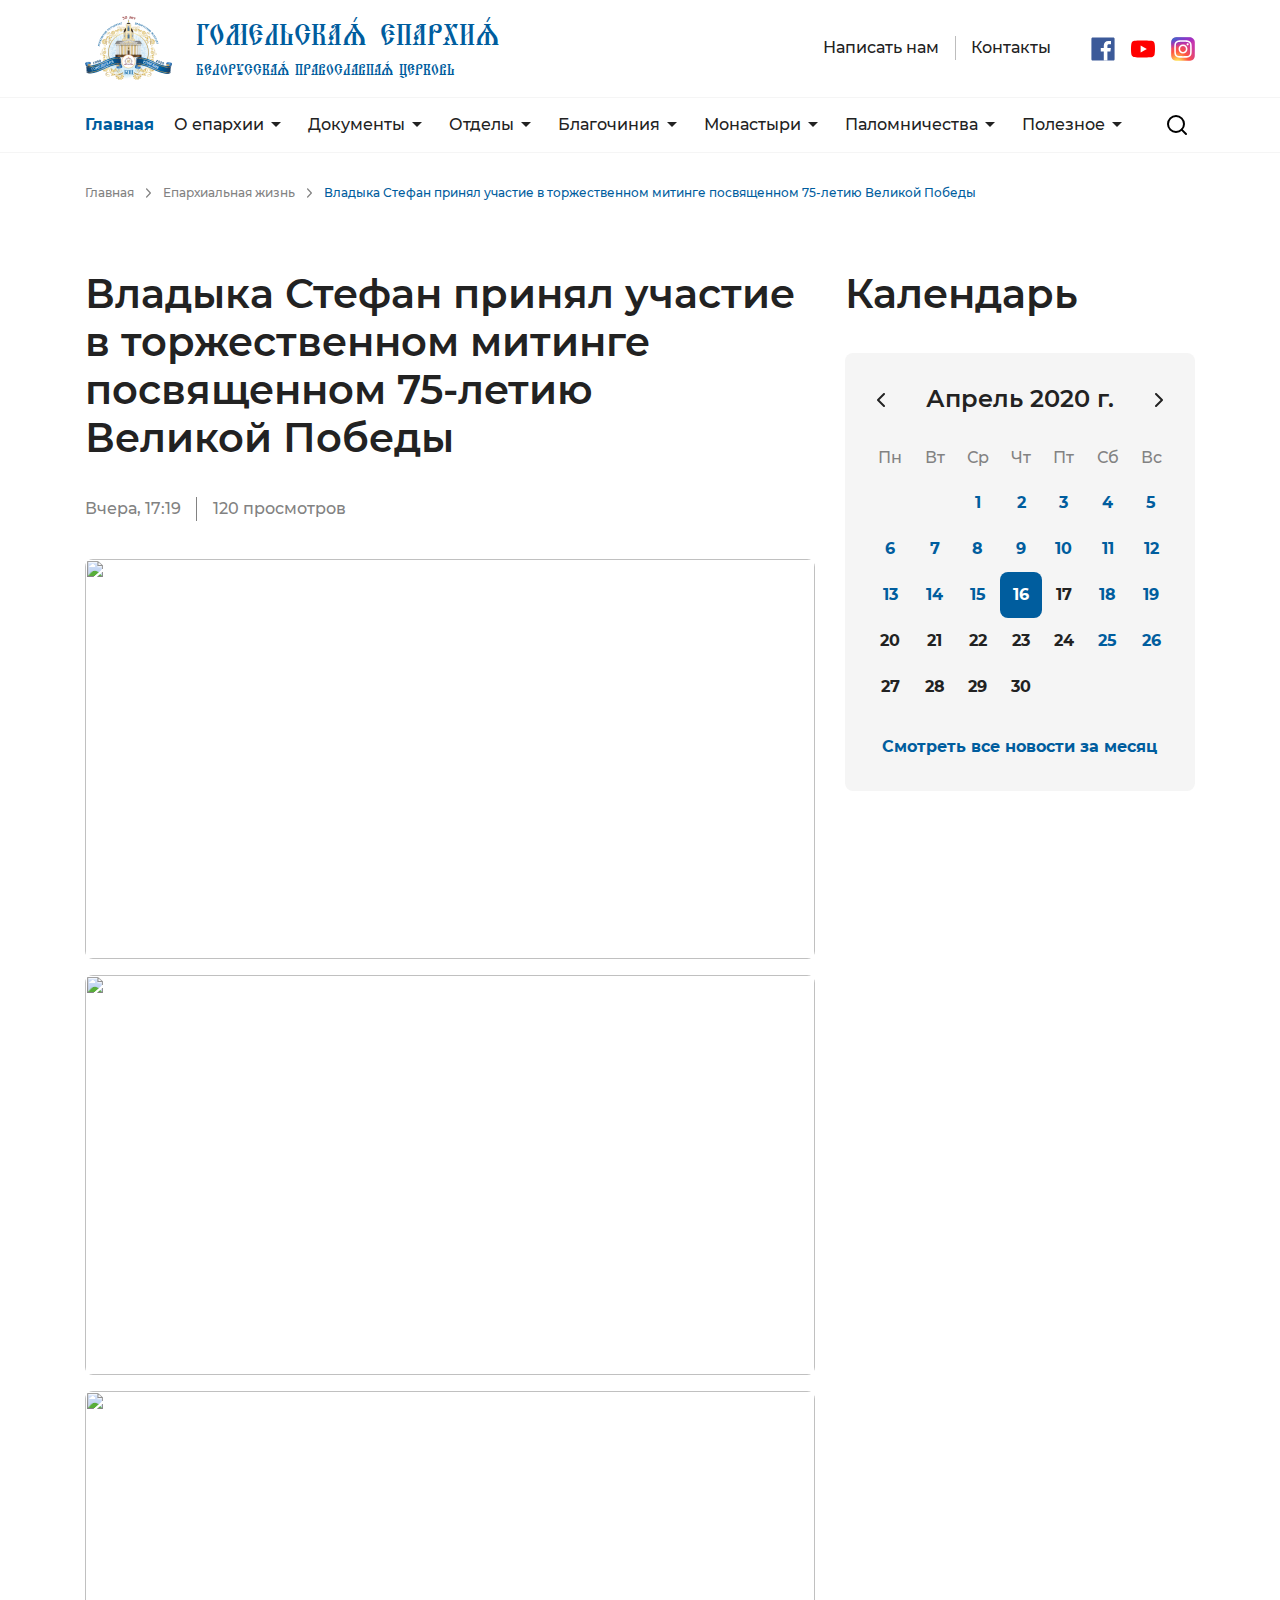
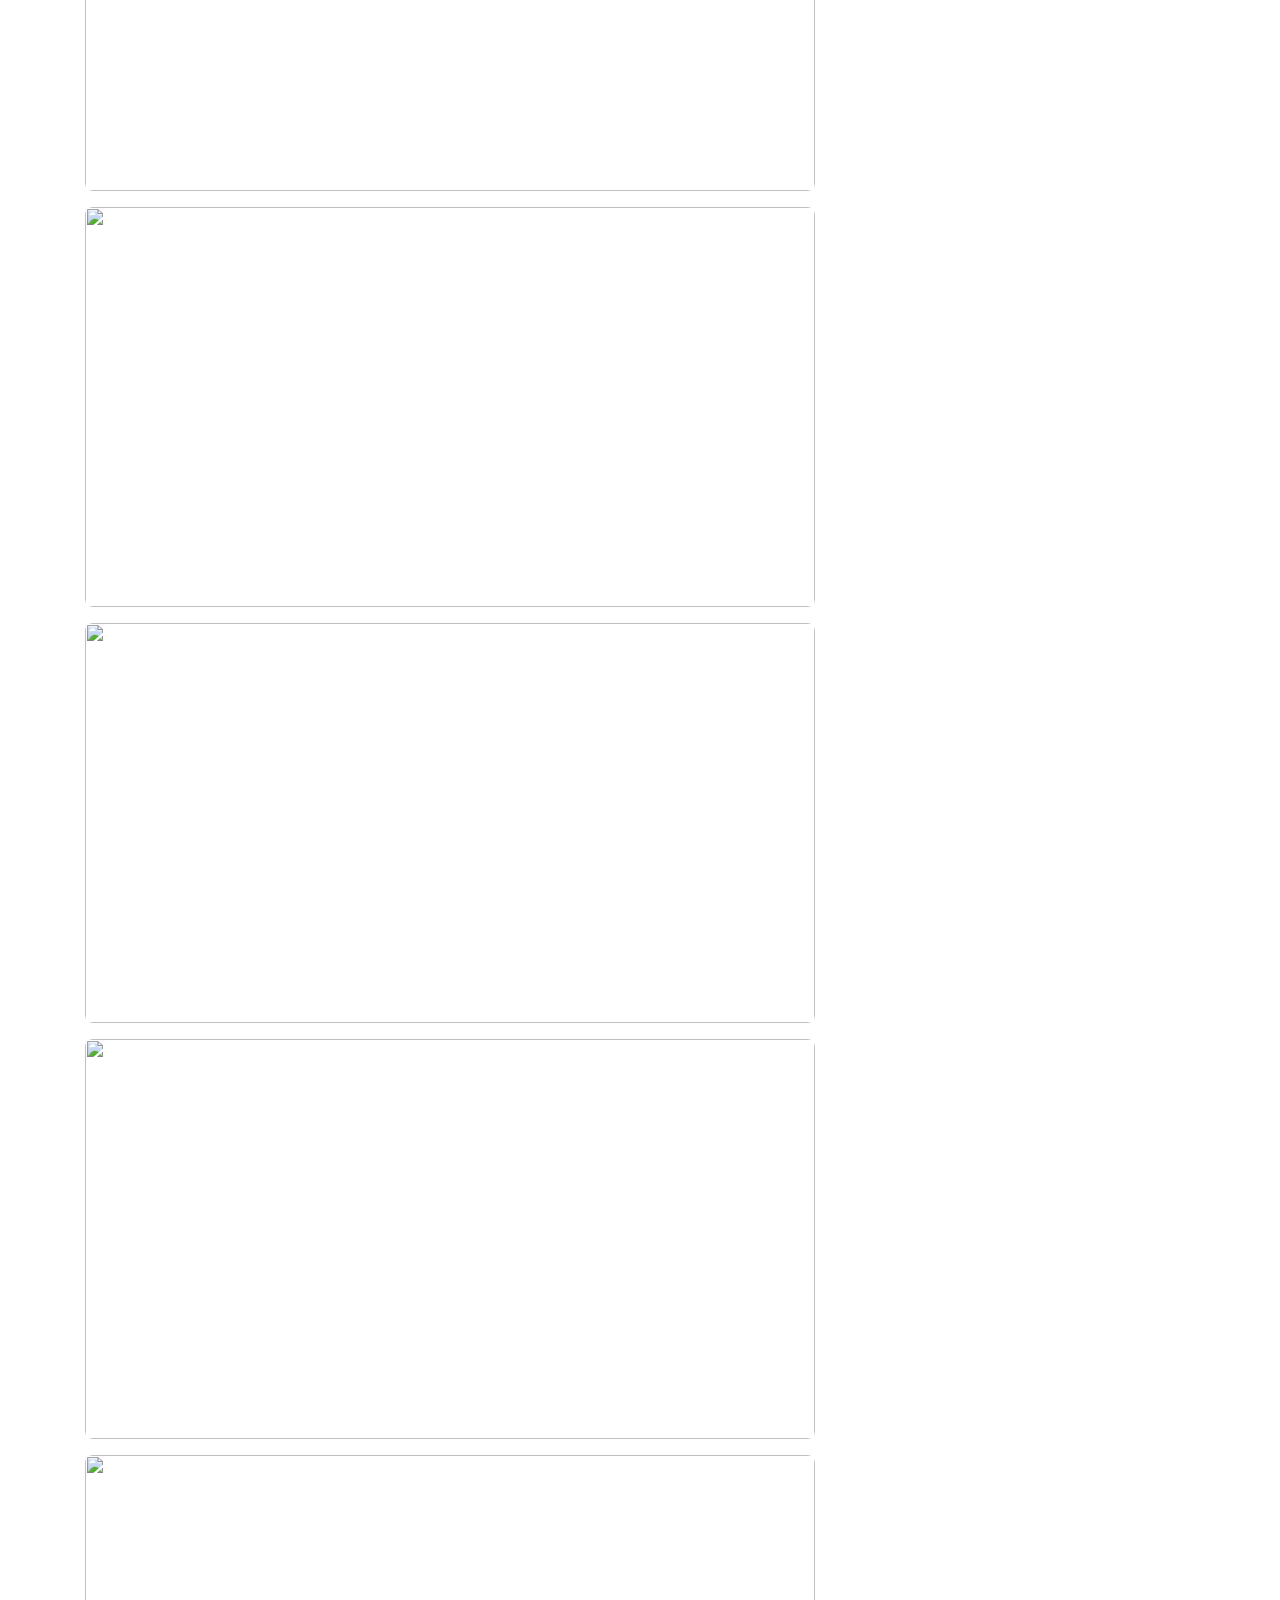
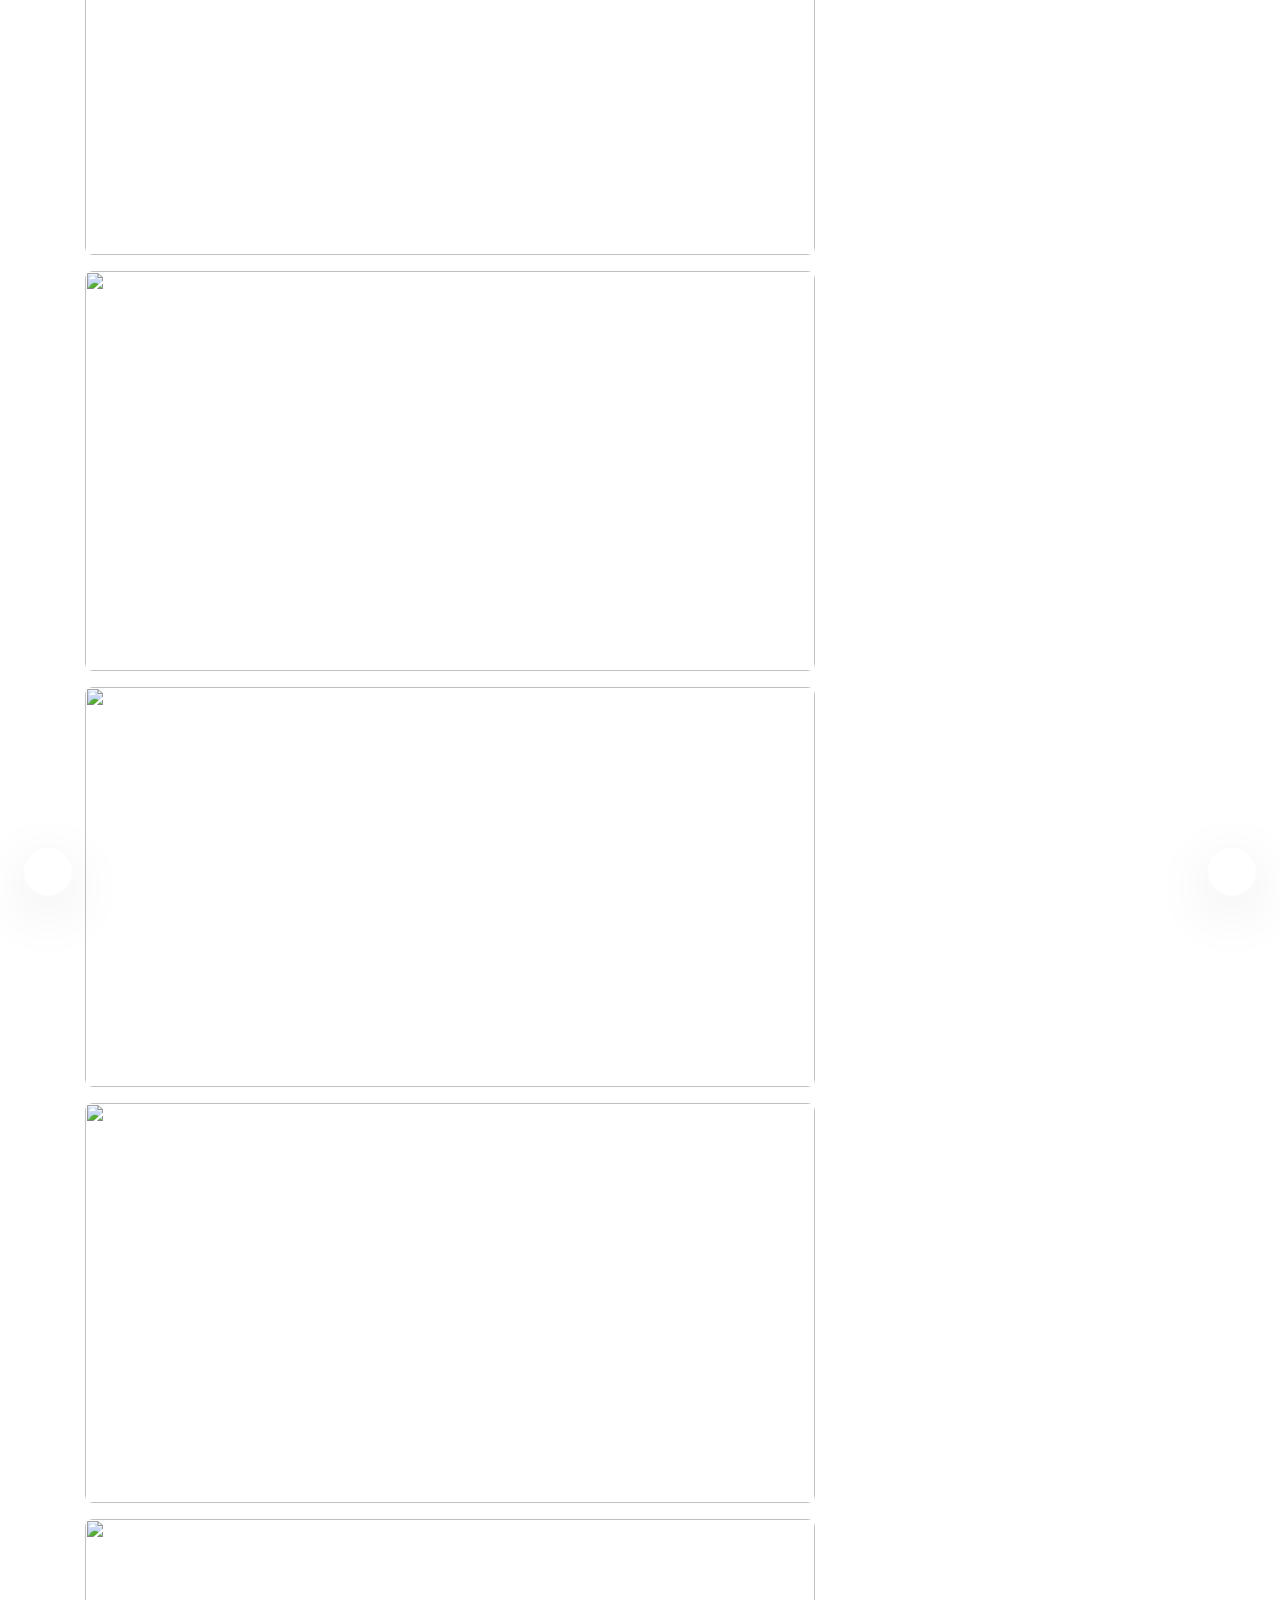
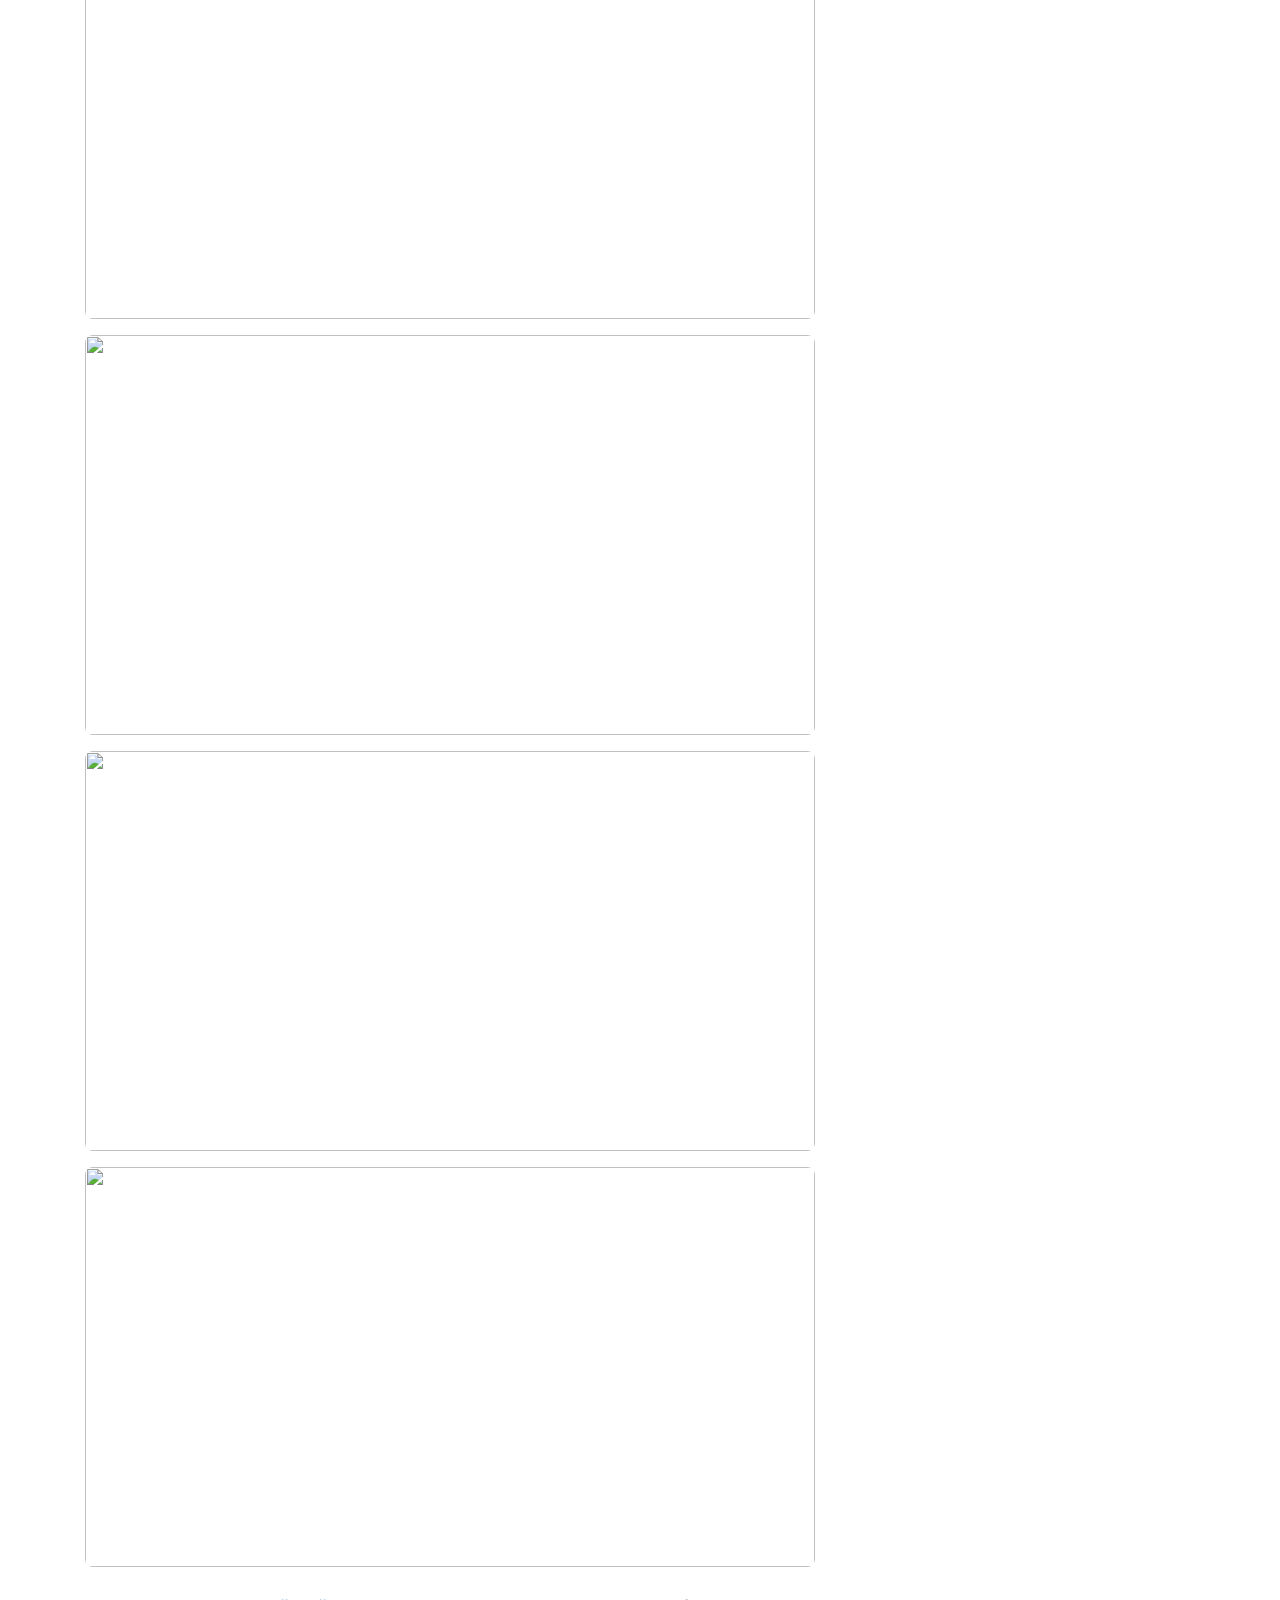
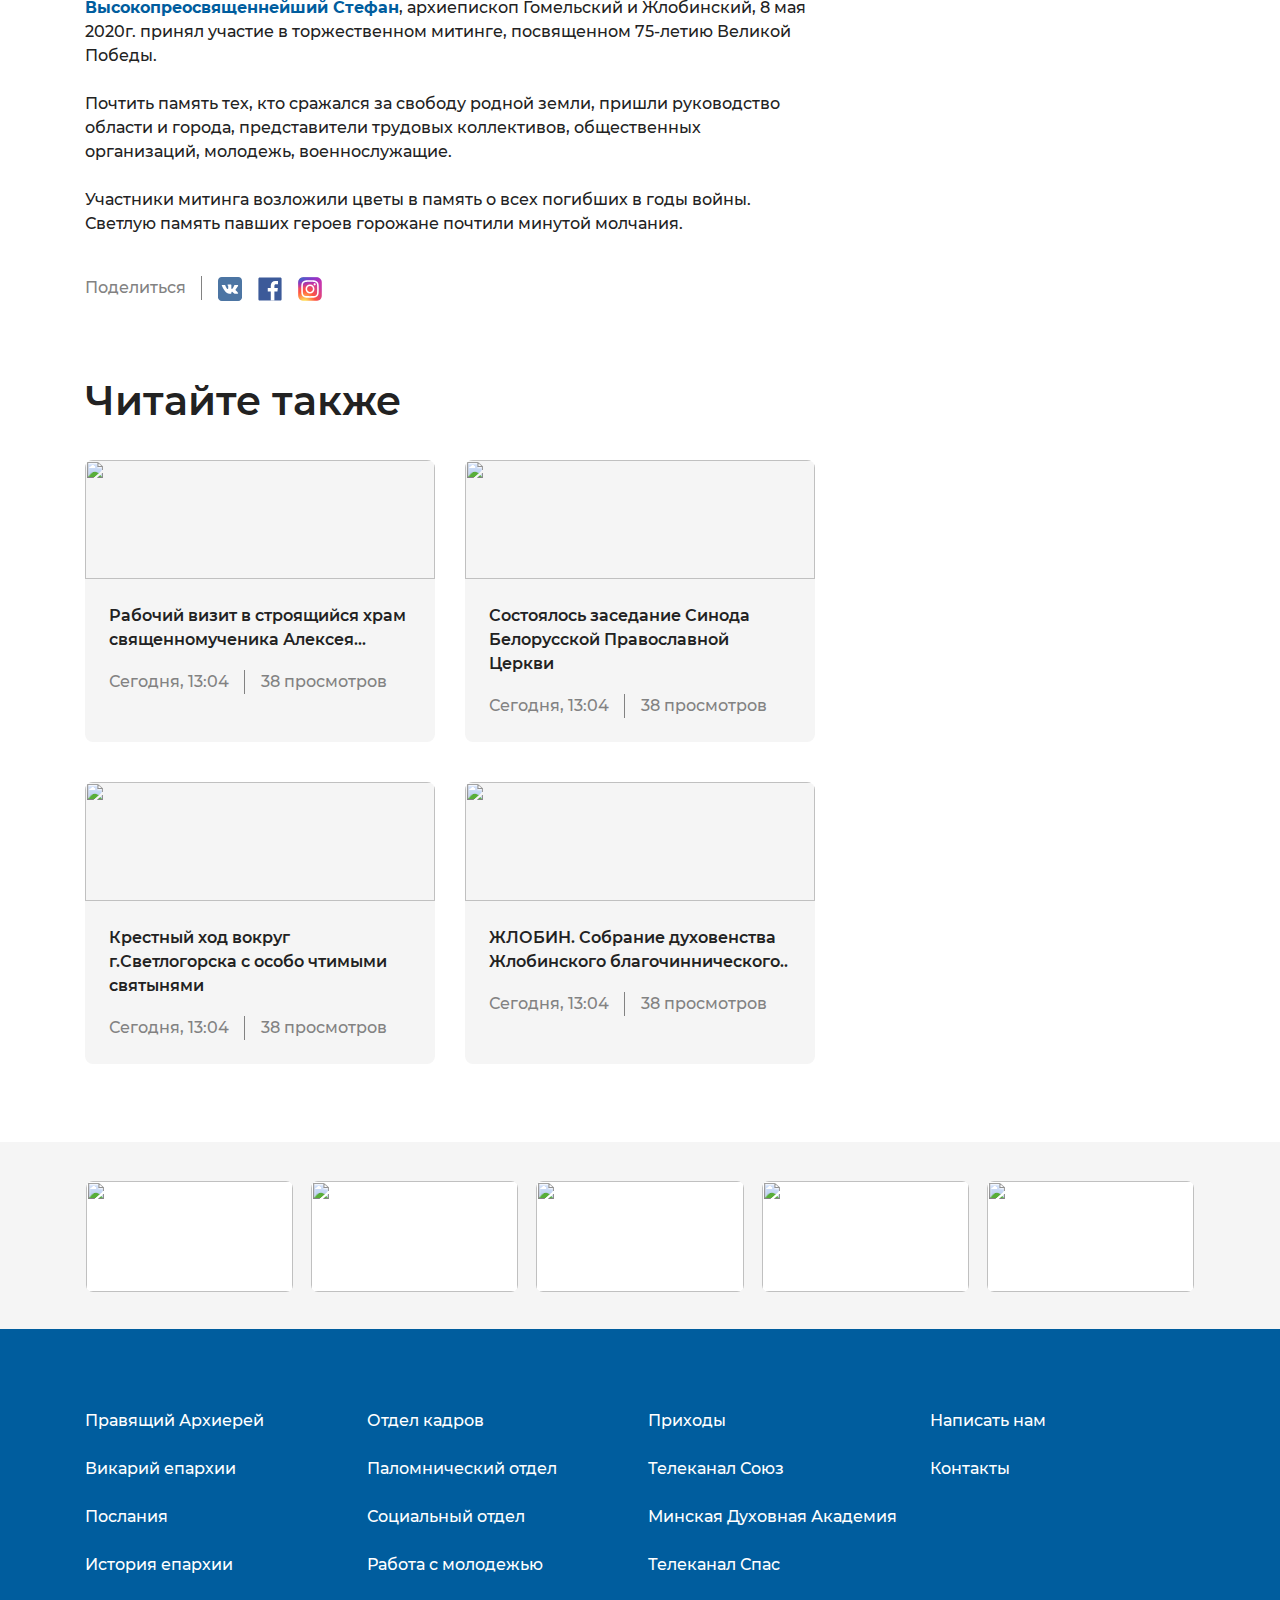
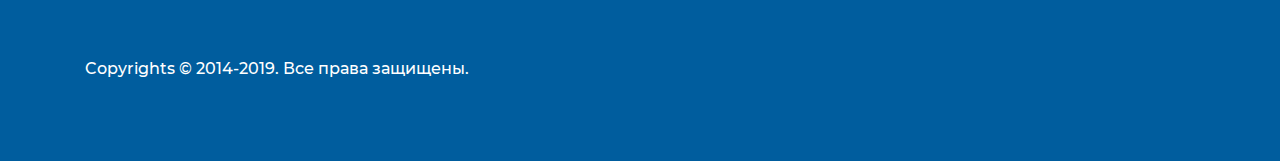
==== public/02-NewsView.html @ 3379d43d "start" ====
<!DOCTYPE html>
<html lang="ru">
	<head>
		<meta charset="utf-8">
		<title>Владыка Стефан принял участие в торжественном митинге посвященном 75-летию Великой Победы</title>
		<meta name="description" content="о чем страница">
		<meta http-equiv="X-UA-Compatible" content="IE=edge">
		<meta name="viewport" content="width=device-width, shrink-to-fit=no">
		<link rel="shortcut icon" type="image/png" href="img/favicon/favicon.png"><meta name="format-detection" content="telephone=no">
		<link rel="image_src" href="http://genrif.ru/assets/i/soc-logo.png">
		<meta property="og:type" content="website">
		<meta property="og:site_name" content="content">
		<meta property="og:title" content="content">
		<meta property="og:description" content="content">
		<meta property="og:url" content="content">
		<meta property="og:locale" content="ru_RU">
		<meta property="og:image" content="path/to/image.jpg">
		<meta property="og:image:width" content="968">
		<meta property="og:image:height" content="504">
		<!-- Custom Browsers Color-->
		<meta name="theme-color" content="#3361d8">
		<link rel="stylesheet" href="libs/swiper/css/swiper.min.css"/>
		<link rel="stylesheet" href="libs/@fancyapps/fancybox/jquery.fancybox.min.css"/>
		<link rel="stylesheet" href="css/main.min.css"/>
	</head>
	<body><!--[if lt IE 11]><p   class="browsehappy container">К сожалению, вы используете устаревший браузер. Пожалуйста, <a href="http://browsehappy.com/" target="_blank">обновите ваш браузер</a>, чтобы улучшить производительность, качество отображаемого материала и повысить безопасность.</p><![endif]-->
		<div class="main-wrapper">
			<!-- start header-->
			<header class="header" id="header">
				<!-- start topLine-->
				<div class="topLine">
					<div class="container"> 
						<div class="row">
							<div class="col"><a class="logo" href="/"><img src="img/@2x/logo.png" alt=""/>
								<div class="logo__caption">
									<div class="logo__title">Гомельскаs Епархиs
									</div>
									<div class="logo__text">Белорусскаs Православнаs Церковь
									</div>
								</div></a>
							</div>
							<div class="col-auto d-none d-lg-block">
								<ul>
									<li><a href="#">Написать нам</a></li>
									<li><a href="#">Контакты</a></li>
								</ul>
							</div>
							<div class="col-auto d-none d-lg-block">
								<div class="soc"><a class="soc__item" href="#" target="_blank"><img src="img/svg/fb.svg" alt=""/></a><a class="soc__item" href="#" target="_blank"><img src="img/svg/youtube.svg" alt=""/></a><a class="soc__item" href="#" target="_blank"><img src="img/svg/instagram.svg" alt=""/></a>
								</div>
							</div>
							<div class="col-auto d-xl-none d-none d-sm-block">
								<button class="btn-search btn-search--js" type="button"> 
									<svg class="icon icon-search ">
										<use xlink:href="img/svg/sprite.svg#search"></use>
									</svg>
								</button>
							</div>
							<div class="col-auto d-lg-none"> 
								<div class="toggle-menu-mobile toggle-menu-mobile--js"><span></span>
								</div>
							</div>
						</div>
					</div>
					<div class="menu-mobile menu-mobile--js d-lg-none">
						<div class="toggle-menu-mobile toggle-menu-mobile--js"><span></span>
						</div>
						<div class="menu-mobile__inner">
							<ul class="nav" itemscope="itemscope" itemtype="http://schema.org/SiteNavigationElement">
								<li class="nav__item" itemprop="item"><a class="nav__link current" href="#" itemprop="url">Главная</a>
								</li>
								<li class="nav__item nav__item--has-child" itemprop="item"><a class="nav__link" href="#" itemprop="url">О епархии</a>
									<ul class="menu-sub" itemprop="item">
										<li class="menu-sub__item"><a class="menu-sub__link" href="#" itemprop="url">Под меню 1</a>
										</li>
										<li class="menu-sub__item"><a class="menu-sub__link" href="#" itemprop="url">Под меню 2</a>
										</li>
										<li class="menu-sub__item"><a class="menu-sub__link" href="#" itemprop="url">Под меню 3</a>
										</li>
									</ul>
								</li>
								<li class="nav__item nav__item--has-child" itemprop="item"><a class="nav__link" href="#" itemprop="url">Документы</a>
									<ul class="menu-sub" itemprop="item">
										<li class="menu-sub__item"><a class="menu-sub__link" href="#" itemprop="url">Под меню 1</a>
										</li>
										<li class="menu-sub__item"><a class="menu-sub__link" href="#" itemprop="url">Под меню 2</a>
										</li>
										<li class="menu-sub__item"><a class="menu-sub__link" href="#" itemprop="url">Под меню 3</a>
										</li>
									</ul>
								</li>
								<li class="nav__item nav__item--has-child" itemprop="item"><a class="nav__link" href="#" itemprop="url">Отделы</a>
									<ul class="menu-sub" itemprop="item">
										<li class="menu-sub__item"><a class="menu-sub__link" href="#" itemprop="url">Под меню 1</a>
										</li>
										<li class="menu-sub__item"><a class="menu-sub__link" href="#" itemprop="url">Под меню 2</a>
										</li>
										<li class="menu-sub__item"><a class="menu-sub__link" href="#" itemprop="url">Под меню 3</a>
										</li>
									</ul>
								</li>
								<li class="nav__item nav__item--has-child" itemprop="item"><a class="nav__link" href="#" itemprop="url">Благочиния</a>
									<ul class="menu-sub" itemprop="item">
										<li class="menu-sub__item"><a class="menu-sub__link" href="#" itemprop="url">Под меню 1</a>
										</li>
										<li class="menu-sub__item"><a class="menu-sub__link" href="#" itemprop="url">Под меню 2</a>
										</li>
										<li class="menu-sub__item"><a class="menu-sub__link" href="#" itemprop="url">Под меню 3</a>
										</li>
									</ul>
								</li>
								<li class="nav__item nav__item--has-child" itemprop="item"><a class="nav__link" href="#" itemprop="url">Монастыри</a>
									<ul class="menu-sub" itemprop="item">
										<li class="menu-sub__item"><a class="menu-sub__link" href="#" itemprop="url">Под меню 1</a>
										</li>
										<li class="menu-sub__item"><a class="menu-sub__link" href="#" itemprop="url">Под меню 2</a>
										</li>
										<li class="menu-sub__item"><a class="menu-sub__link" href="#" itemprop="url">Под меню 3</a>
										</li>
									</ul>
								</li>
								<li class="nav__item nav__item--has-child" itemprop="item"><a class="nav__link" href="#" itemprop="url">Паломничества</a>
									<ul class="menu-sub" itemprop="item">
										<li class="menu-sub__item"><a class="menu-sub__link" href="#" itemprop="url">Под меню 1</a>
										</li>
										<li class="menu-sub__item"><a class="menu-sub__link" href="#" itemprop="url">Под меню 2</a>
										</li>
										<li class="menu-sub__item"><a class="menu-sub__link" href="#" itemprop="url">Под меню 3</a>
										</li>
									</ul>
								</li>
								<li class="nav__item nav__item--has-child" itemprop="item"><a class="nav__link" href="#" itemprop="url">Полезное</a>
									<ul class="menu-sub" itemprop="item">
										<li class="menu-sub__item"><a class="menu-sub__link" href="#" itemprop="url">Под меню 1</a>
										</li>
										<li class="menu-sub__item"><a class="menu-sub__link" href="#" itemprop="url">Под меню 2</a>
										</li>
										<li class="menu-sub__item"><a class="menu-sub__link" href="#" itemprop="url">Под меню 3</a>
										</li>
									</ul>
								</li>
							</ul>
							<div class="text-right"></div>
						</div>
					</div>
					<!--  мобильное меню-->
				</div>
				<!-- end topLine-->
				<!-- start top-nav-->
				<div class="top-nav d-none d-lg-block">
					<div class="container">
						<div class="row">
							<div class="col">
								<ul class="nav" itemscope="itemscope" itemtype="http://schema.org/SiteNavigationElement">
									<li class="nav__item" itemprop="item"><a class="nav__link current" href="#" itemprop="url">Главная</a>
									</li>
									<li class="nav__item nav__item--has-child" itemprop="item"><a class="nav__link" href="#" itemprop="url">О епархии</a>
										<ul class="menu-sub" itemprop="item">
											<li class="menu-sub__item"><a class="menu-sub__link" href="#" itemprop="url">Под меню 1</a>
											</li>
											<li class="menu-sub__item"><a class="menu-sub__link" href="#" itemprop="url">Под меню 2</a>
											</li>
											<li class="menu-sub__item"><a class="menu-sub__link" href="#" itemprop="url">Под меню 3</a>
											</li>
										</ul>
									</li>
									<li class="nav__item nav__item--has-child" itemprop="item"><a class="nav__link" href="#" itemprop="url">Документы</a>
										<ul class="menu-sub" itemprop="item">
											<li class="menu-sub__item"><a class="menu-sub__link" href="#" itemprop="url">Под меню 1</a>
											</li>
											<li class="menu-sub__item"><a class="menu-sub__link" href="#" itemprop="url">Под меню 2</a>
											</li>
											<li class="menu-sub__item"><a class="menu-sub__link" href="#" itemprop="url">Под меню 3</a>
											</li>
										</ul>
									</li>
									<li class="nav__item nav__item--has-child" itemprop="item"><a class="nav__link" href="#" itemprop="url">Отделы</a>
										<ul class="menu-sub" itemprop="item">
											<li class="menu-sub__item"><a class="menu-sub__link" href="#" itemprop="url">Под меню 1</a>
											</li>
											<li class="menu-sub__item"><a class="menu-sub__link" href="#" itemprop="url">Под меню 2</a>
											</li>
											<li class="menu-sub__item"><a class="menu-sub__link" href="#" itemprop="url">Под меню 3</a>
											</li>
										</ul>
									</li>
									<li class="nav__item nav__item--has-child" itemprop="item"><a class="nav__link" href="#" itemprop="url">Благочиния</a>
										<ul class="menu-sub" itemprop="item">
											<li class="menu-sub__item"><a class="menu-sub__link" href="#" itemprop="url">Под меню 1</a>
											</li>
											<li class="menu-sub__item"><a class="menu-sub__link" href="#" itemprop="url">Под меню 2</a>
											</li>
											<li class="menu-sub__item"><a class="menu-sub__link" href="#" itemprop="url">Под меню 3</a>
											</li>
										</ul>
									</li>
									<li class="nav__item nav__item--has-child" itemprop="item"><a class="nav__link" href="#" itemprop="url">Монастыри</a>
										<ul class="menu-sub" itemprop="item">
											<li class="menu-sub__item"><a class="menu-sub__link" href="#" itemprop="url">Под меню 1</a>
											</li>
											<li class="menu-sub__item"><a class="menu-sub__link" href="#" itemprop="url">Под меню 2</a>
											</li>
											<li class="menu-sub__item"><a class="menu-sub__link" href="#" itemprop="url">Под меню 3</a>
											</li>
										</ul>
									</li>
									<li class="nav__item nav__item--has-child" itemprop="item"><a class="nav__link" href="#" itemprop="url">Паломничества</a>
										<ul class="menu-sub" itemprop="item">
											<li class="menu-sub__item"><a class="menu-sub__link" href="#" itemprop="url">Под меню 1</a>
											</li>
											<li class="menu-sub__item"><a class="menu-sub__link" href="#" itemprop="url">Под меню 2</a>
											</li>
											<li class="menu-sub__item"><a class="menu-sub__link" href="#" itemprop="url">Под меню 3</a>
											</li>
										</ul>
									</li>
									<li class="nav__item nav__item--has-child" itemprop="item"><a class="nav__link" href="#" itemprop="url">Полезное</a>
										<ul class="menu-sub" itemprop="item">
											<li class="menu-sub__item"><a class="menu-sub__link" href="#" itemprop="url">Под меню 1</a>
											</li>
											<li class="menu-sub__item"><a class="menu-sub__link" href="#" itemprop="url">Под меню 2</a>
											</li>
											<li class="menu-sub__item"><a class="menu-sub__link" href="#" itemprop="url">Под меню 3</a>
											</li>
										</ul>
									</li>
								</ul>
							</div>
							<div class="col-auto d-none d-xl-block">
								<button class="btn-search btn-search--js" type="button"> 
									<svg class="icon icon-search ">
										<use xlink:href="img/svg/sprite.svg#search"></use>
									</svg>
								</button>
							</div>
						</div>
					</div>
				</div>
				<div class="search-block search-block--js">
					<div class="container">
						<form>
							<input class="form-control" type="text"/>
							<button class="btn-search" type="button"> 
								<svg class="icon icon-search ">
									<use xlink:href="img/svg/sprite.svg#search"></use>
								</svg>
							</button>
						</form>
					</div>
				</div>
				<!-- end top-nav-->
			</header>
			<!-- end header-->
			<div class="container">
				<nav aria-label="breadcrumb">
					<ol class="breadcrumb" itemscope="itemscope" itemtype="http://schema.org/BreadcrumbList">
						<li class="breadcrumb-item" itemprop="itemListElement" itemscope="itemscope" itemtype="http://schema.org/ListItem"><a href="/" itemprop="item"><span itemprop="name">Главная</span>
								<meta itemprop="position" content="1"/></a></li>
						<li class="breadcrumb-item" itemprop="itemListElement" itemscope="itemscope" itemtype="http://schema.org/ListItem"><a href="#" itemprop="item"><span itemprop="name">Епархиальная жизнь</span>
								<meta itemprop="position" content="2"/></a></li>
						<li class="breadcrumb-item active" itemprop="itemListElement" itemscope="itemscope" itemtype="http://schema.org/ListItem"><a href="#" itemprop="item"><span itemprop="name">Владыка Стефан принял участие в торжественном митинге посвященном 75-летию Великой Победы</span>
								<meta itemprop="position" content="3"/></a></li>
					</ol>
				</nav>
				<div class="row--main row">
					<div class="col-lg-8">
						<h1>Владыка Стефан принял участие в&nbsp;торжественном митинге посвященном 75-летию Великой&nbsp;Победы</h1>
						<!-- start sContent-->
						<div class="sContent" id="sContent">
							<div class="sContent__label text-secondary"> 
								<div class="sContent__label-item">Вчера, 17:19
								</div>
								<div class="sContent__label-item">120 просмотров
								</div>
							</div>
							<div class="sContent__slder sContent__slder--lg swiper-container gallery-top">
								<div class="swiper-wrapper">
									<div class="sContent__slide swiper-slide"><a class="sContent__img-wrap" href="img/@2x/slide-1.jpg" data-fancybox="gal"><img class="swiper-lazy" src="#" data-src="img/@2x/slide-1.jpg" alt=""/></a>
									</div>
									<div class="sContent__slide swiper-slide"><a class="sContent__img-wrap" href="img/@2x/slide-2.jpg" data-fancybox="gal"><img class="swiper-lazy" src="#" data-src="img/@2x/slide-2.jpg" alt=""/></a>
									</div>
									<div class="sContent__slide swiper-slide"><a class="sContent__img-wrap" href="img/@2x/slide-3.jpg" data-fancybox="gal"><img class="swiper-lazy" src="#" data-src="img/@2x/slide-3.jpg" alt=""/></a>
									</div>
									<div class="sContent__slide swiper-slide"><a class="sContent__img-wrap" href="img/@2x/slide-4.jpg" data-fancybox="gal"><img class="swiper-lazy" src="#" data-src="img/@2x/slide-4.jpg" alt=""/></a>
									</div>
									<div class="sContent__slide swiper-slide"><a class="sContent__img-wrap" href="img/@2x/slide-5.jpg" data-fancybox="gal"><img class="swiper-lazy" src="#" data-src="img/@2x/slide-5.jpg" alt=""/></a>
									</div>
									<div class="sContent__slide swiper-slide"><a class="sContent__img-wrap" href="img/@2x/slide-6.jpg" data-fancybox="gal"><img class="swiper-lazy" src="#" data-src="img/@2x/slide-6.jpg" alt=""/></a>
									</div>
									<div class="sContent__slide swiper-slide"><a class="sContent__img-wrap" href="img/@2x/slide-7.jpg" data-fancybox="gal"><img class="swiper-lazy" src="#" data-src="img/@2x/slide-7.jpg" alt=""/></a>
									</div>
								</div>
							</div>
							<div class="sContent__slider sContent__slider--sm swiper-container gallery-thumbs">
								<div class="swiper-wrapper">
									<div class="sContent__slide swiper-slide">
										<div class="sContent__img-wrap"><img class="swiper-lazy" src="#" data-src="img/@2x/slide-1.jpg" alt=""/>
										</div>
									</div>
									<div class="sContent__slide swiper-slide">
										<div class="sContent__img-wrap"><img class="swiper-lazy" src="#" data-src="img/@2x/slide-2.jpg" alt=""/>
										</div>
									</div>
									<div class="sContent__slide swiper-slide">
										<div class="sContent__img-wrap"><img class="swiper-lazy" src="#" data-src="img/@2x/slide-3.jpg" alt=""/>
										</div>
									</div>
									<div class="sContent__slide swiper-slide">
										<div class="sContent__img-wrap"><img class="swiper-lazy" src="#" data-src="img/@2x/slide-4.jpg" alt=""/>
										</div>
									</div>
									<div class="sContent__slide swiper-slide">
										<div class="sContent__img-wrap"><img class="swiper-lazy" src="#" data-src="img/@2x/slide-5.jpg" alt=""/>
										</div>
									</div>
									<div class="sContent__slide swiper-slide">
										<div class="sContent__img-wrap"><img class="swiper-lazy" src="#" data-src="img/@2x/slide-6.jpg" alt=""/>
										</div>
									</div>
									<div class="sContent__slide swiper-slide">
										<div class="sContent__img-wrap"><img class="swiper-lazy" src="#" data-src="img/@2x/slide-7.jpg" alt=""/>
										</div>
									</div>
								</div>
								<div class="swiper-button-hand swiper-button-hand-prev swiper-button-prev">
									<svg class="icon icon-chevron-left ">
										<use xlink:href="img/svg/sprite.svg#chevron-left"></use>
									</svg>
								</div>
								<div class="swiper-button-hand swiper-button-hand-next swiper-button-next">
									<svg class="icon icon-chevron-right ">
										<use xlink:href="img/svg/sprite.svg#chevron-right"></use>
									</svg>
								</div>
							</div>
							<p><strong style="color:#005D9E">Высокопреосвященнейший Стефан</strong>, архиепископ Гомельский и Жлобинский, 8 мая 2020г. принял участие в торжественном митинге, посвященном 75-летию Великой Победы. </p>
							<p>Почтить память тех, кто сражался за свободу родной земли, пришли руководство области и города, представители трудовых коллективов, общественных организаций, молодежь, военнослужащие.</p>
							<p>Участники митинга возложили цветы в память о всех погибших в годы войны. Светлую память павших героев горожане почтили минутой молчания.</p>
							<div class="sContent__label text-secondary pt-3">
								<div class="sContent__label-item">Поделиться
								</div>
								<div class="sContent__label-item"> 
									<div class="soc"><a class="soc__item" href="#" target="_blank"><img src="img/svg/vk.svg" alt=""/></a><a class="soc__item" href="#" target="_blank"><img src="img/svg/fb.svg" alt=""/></a><a class="soc__item" href="#" target="_blank"><img src="img/svg/instagram.svg" alt=""/></a>
									</div>
								</div>
							</div>
						</div>
						<!-- end sContent-->
						<!-- start sNews-->
						<div class="sNews section">
							<h2>Читайте также</h2>
							<div class="row row--main">
								<div class="col-md-6">
									<div class="card"><a class="card__img-wrap bg-wrap" href="#">
										<!-- picture-->
										<picture class="lazy picture-bg"> 
											<source srcset="#" data-srcset="img/@2x/webp/news-7.webp" type="image/webp"/><img class="object-fit-js" src="#" data-src="img/@2x/news-7.jpg" alt=""/>
										</picture>
										<!-- /picture--></a>
										<div class="card__caption">
											<div class="card__title"><a class="text-body" href="#"> Рабочий визит в строящийся храм священномученика Алексея...</a>
											</div>
											<div class="card__label text-secondary"> 
												<div class="card__label-item">Сегодня, 13:04
												</div>
												<div class="card__label-item">38 просмотров
												</div>
											</div>
										</div>
									</div>
								</div>
								<div class="col-md-6">
									<div class="card"><a class="card__img-wrap bg-wrap" href="#">
										<!-- picture-->
										<picture class="lazy picture-bg"> 
											<source srcset="#" data-srcset="img/@2x/webp/news-8.webp" type="image/webp"/><img class="object-fit-js" src="#" data-src="img/@2x/news-8.jpg" alt=""/>
										</picture>
										<!-- /picture--></a>
										<div class="card__caption">
											<div class="card__title"><a class="text-body" href="#"> Состоялось заседание Синода Белорусской Православной Церкви</a>
											</div>
											<div class="card__label text-secondary"> 
												<div class="card__label-item">Сегодня, 13:04
												</div>
												<div class="card__label-item">38 просмотров
												</div>
											</div>
										</div>
									</div>
								</div>
								<div class="col-md-6">
									<div class="card"><a class="card__img-wrap bg-wrap" href="#">
										<!-- picture-->
										<picture class="lazy picture-bg"> 
											<source srcset="#" data-srcset="img/@2x/webp/news-9.webp" type="image/webp"/><img class="object-fit-js" src="#" data-src="img/@2x/news-9.jpg" alt=""/>
										</picture>
										<!-- /picture--></a>
										<div class="card__caption">
											<div class="card__title"><a class="text-body" href="#"> Крестный ход вокруг г.Светлогорска с особо чтимыми святынями</a>
											</div>
											<div class="card__label text-secondary"> 
												<div class="card__label-item">Сегодня, 13:04
												</div>
												<div class="card__label-item">38 просмотров
												</div>
											</div>
										</div>
									</div>
								</div>
								<div class="col-md-6">
									<div class="card"><a class="card__img-wrap bg-wrap" href="#">
										<!-- picture-->
										<picture class="lazy picture-bg"> 
											<source srcset="#" data-srcset="img/@2x/webp/news-10.webp" type="image/webp"/><img class="object-fit-js" src="#" data-src="img/@2x/news-10.jpg" alt=""/>
										</picture>
										<!-- /picture--></a>
										<div class="card__caption">
											<div class="card__title"><a class="text-body" href="#"> ЖЛОБИН. Собрание духовенства Жлобинского благочиннического..</a>
											</div>
											<div class="card__label text-secondary"> 
												<div class="card__label-item">Сегодня, 13:04
												</div>
												<div class="card__label-item">38 просмотров
												</div>
											</div>
										</div>
									</div>
								</div>
							</div>
						</div>
						<!-- end sNews-->
					</div>
					<aside class="col-lg-4">
						<!-- start sCalendar-->
						<section class="sCalendar section" id="sCalendar">
							<h2>Календарь</h2>
							<div class="sCalendar__wrap">
								<div class="sCalendar__calendar-header">
									<div class="sCalendar__control-btn sCalendar__control-btn--prev">
										<svg class="icon icon-chevron-left ">
											<use xlink:href="img/svg/sprite.svg#chevron-left"></use>
										</svg>
									</div>
									<div class="sCalendar__month-name">Апрель 2020 г.
									</div>
									<div class="sCalendar__control-btn sCalendar__control-btn--next">
										<svg class="icon icon-chevron-right ">
											<use xlink:href="img/svg/sprite.svg#chevron-right"></use>
										</svg>
									</div>
								</div>
								<table class="sCalendar__calendar-body">
									<thead>
										<tr>
											<td class="header-cell">Пн</td>
											<td class="header-cell">Вт</td>
											<td class="header-cell">Ср</td>
											<td class="header-cell">Чт</td>
											<td class="header-cell">Пт</td>
											<td class="header-cell">Сб</td>
											<td class="header-cell">Вс</td>
										</tr>
									</thead>
									<tbody>
										<tr>
											<td class="day-of-other-month"> </td>
											<td class="day-of-other-month"> </td>
											<td class="default-day text-primary strong">1</td>
											<td class="default-day text-primary strong">2</td>
											<td class="default-day text-primary strong">3</td>
											<td class="default-day text-primary strong">4</td>
											<td class="default-day text-primary strong">5</td>
										</tr>
										<tr>
											<td class="default-day text-primary strong">6</td>
											<td class="default-day text-primary strong">7</td>
											<td class="default-day text-primary strong">8 </td>
											<td class="default-day text-primary strong">9</td>
											<td class="default-day text-primary strong">10</td>
											<td class="default-day text-primary strong">11</td>
											<td class="default-day text-primary strong">12</td>
										</tr>
										<tr>
											<td class="default-day text-primary strong">13</td>
											<td class="default-day text-primary strong">14</td>
											<td class="default-day text-primary strong">15</td>
											<td class="default-day today-cell">16</td>
											<td class="default-day">17</td>
											<td class="default-day text-primary strong">18</td>
											<td class="default-day text-primary strong">19</td>
										</tr>
										<tr>
											<td class="default-day">20</td>
											<td class="default-day">21</td>
											<td class="default-day">22 </td>
											<td class="default-day">23</td>
											<td class="default-day">24</td>
											<td class="default-day text-primary strong">25</td>
											<td class="default-day text-primary strong">26</td>
										</tr>
										<tr>
											<td class="default-day">27</td>
											<td class="default-day">28</td>
											<td class="default-day">29</td>
											<td class="default-day">30</td>
											<td></td>
											<td></td>
											<td></td>
										</tr>
									</tbody>
								</table>
								<div><a href="#">Смотреть все новости за месяц</a></div>
							</div>
						</section>
						<!-- end sCalendar-->
					</aside>
				</div>
			</div>
			<!-- start sBanners-->
			<div class="sBanners sBanners--sm section bg-light">
				<div class="container">
					<div class="sBanners__row"> 
						<div class="sBanners__item">
							<div class="sBanners__img-wrap">
								<!-- picture-->
								<picture class="lazy"> 
									<source srcset="#" data-srcset="img/@2x/webp/banner-2-1.webp" type="image/webp"/><img class="object-fit-js" src="#" data-src="img/@2x/banner-2-1.jpg" alt=""/>
								</picture>
								<!-- /picture-->
							</div>
						</div>
						<div class="sBanners__item">
							<div class="sBanners__img-wrap">
								<!-- picture-->
								<picture class="lazy"> 
									<source srcset="#" data-srcset="img/@2x/webp/banner-2-2.webp" type="image/webp"/><img class="object-fit-js" src="#" data-src="img/@2x/banner-2-2.jpg" alt=""/>
								</picture>
								<!-- /picture-->
							</div>
						</div>
						<div class="sBanners__item">
							<div class="sBanners__img-wrap">
								<!-- picture-->
								<picture class="lazy"> 
									<source srcset="#" data-srcset="img/@2x/webp/banner-2-3.webp" type="image/webp"/><img class="object-fit-js" src="#" data-src="img/@2x/banner-2-3.jpg" alt=""/>
								</picture>
								<!-- /picture-->
							</div>
						</div>
						<div class="sBanners__item">
							<div class="sBanners__img-wrap">
								<!-- picture-->
								<picture class="lazy"> 
									<source srcset="#" data-srcset="img/@2x/webp/banner-2-4.webp" type="image/webp"/><img class="object-fit-js" src="#" data-src="img/@2x/banner-2-4.jpg" alt=""/>
								</picture>
								<!-- /picture-->
							</div>
						</div>
						<div class="sBanners__item">
							<div class="sBanners__img-wrap">
								<!-- picture-->
								<picture class="lazy"> 
									<source srcset="#" data-srcset="img/@2x/webp/banner-2-5.webp" type="image/webp"/><img class="object-fit-js" src="#" data-src="img/@2x/banner-2-5.jpg" alt=""/>
								</picture>
								<!-- /picture-->
							</div>
						</div>
					</div>
				</div>
			</div>
			<!-- end sBanners-->
			<footer class="footer block-with-lazy">
				<div class="container">
					<ul class="footer__nav" itemscope="itemscope" itemtype="http://schema.org/SiteNavigationElement">
						<li class="footer__item" itemprop="item"><a class="footer__link" href="#" itemprop="url">Правящий Архиерей</a>
						</li>
						<li class="footer__item" itemprop="item"><a class="footer__link" href="#" itemprop="url">Викарий епархии</a>
						</li>
						<li class="footer__item" itemprop="item"><a class="footer__link" href="#" itemprop="url">Послания</a>
						</li>
						<li class="footer__item" itemprop="item"><a class="footer__link" href="#" itemprop="url">История епархии</a>
						</li>
						<li class="footer__item" itemprop="item"><a class="footer__link" href="#" itemprop="url">Отдел кадров</a>
						</li>
						<li class="footer__item" itemprop="item"><a class="footer__link" href="#" itemprop="url">Паломнический отдел</a>
						</li>
						<li class="footer__item" itemprop="item"><a class="footer__link" href="#" itemprop="url">Социальный отдел</a>
						</li>
						<li class="footer__item" itemprop="item"><a class="footer__link" href="#" itemprop="url">Работа с молодежью</a>
						</li>
						<li class="footer__item" itemprop="item"><a class="footer__link" href="#" itemprop="url">Приходы</a>
						</li>
						<li class="footer__item" itemprop="item"><a class="footer__link" href="#" itemprop="url">Телеканал Союз</a>
						</li>
						<li class="footer__item" itemprop="item"><a class="footer__link" href="#" itemprop="url">Минская Духовная Академия</a>
						</li>
						<li class="footer__item" itemprop="item"><a class="footer__link" href="#" itemprop="url">Телеканал Спас</a>
						</li>
						<li class="footer__item" itemprop="item"><a class="footer__link" href="#" itemprop="url">Написать нам</a>
						</li>
						<li class="footer__item" itemprop="item"><a class="footer__link" href="#" itemprop="url">Контакты</a>
						</li>
					</ul>
					<div class="d-sm-none">
						<div class="soc"><a class="soc__item" href="#" target="_blank"><img src="img/svg/fb.svg" alt=""/></a><a class="soc__item" href="#" target="_blank"><img src="img/svg/youtube.svg" alt=""/></a><a class="soc__item" href="#" target="_blank"><img src="img/svg/instagram.svg" alt=""/></a>
						</div>
					</div>
					<div class="footer__copy">Copyrights © 2014-2019. Все права защищены.
					</div>
				</div>
			</footer>
		</div>
		<!--  start modals-->
		<div class="modal-win" id="modal-call" style="display: none">
			<div class="form-wrap">
				<form>
					<input type="hidden" name="example-input-field"/>
					<input class="order" type="hidden" name="order" value="Заявка  с сайта"/>
					<input class="utm_source" type="hidden" name="utm_source"/>
					<input class="utm_term" type="hidden" name="utm_term"/>
					<input class="utm_medium" type="hidden" name="utm_medium"/>
					<input class="utm_campaign" type="hidden" name="utm_campaign"/>
					<div class="text-center">
						<div class="form-wrap__title h3 ttu">Обратный звонок
						</div>
						<p class="after-headline">Заполните заявку и&nbsp;мы&nbsp;с&nbsp;Вами свяжемся в&nbsp;течение 15&nbsp;минут</p>
					</div>
					<div class="form-wrap__input-wrap form-group"><input class="form-wrap__input form-control" type="text" placeholder="Ваше Имя" name="text" required="required"/> 
					</div>
					<!-- +e.input-wrap-->
					<button class="form-wrap__btn btn" type="submit"> 
					</button>
					<div class="form-wrap__polite">
						<label class="custom-input"><input class="custom-input__input" type="checkbox" name="checkbox" checked="checked"/><span class="custom-input__lab"></span><small class="custom-input__text text-secondary">Согласен на обработку и хранение моих персональных данных в соответствии с условиями</small>
						</label>
					</div>
				</form>
			</div>
		</div>
		<!-- #modal-call-->
		<!-- end modals-->
		<script src="js/lazy.js"></script>
		<script src="libs/jquery/jquery.min.js"></script>
		<!-- modal libs-->
		<script src="libs/@fancyapps/fancybox/jquery.fancybox.min.js"></script>
		<!-- modal libs-->
		<!-- slider libs-->
		<script src="libs/swiper/js/swiper.min.js"></script>
		<!-- /slider libs-->
		<script src="libs/inputmask/inputmask.min.js"></script>
		<script src="js/common.js"></script>
	</body>
</html>
---- public/css/main.min.css ----
@charset "UTF-8";@font-face{font-family:Montserrat;font-style:normal;font-weight:400;font-display:block;src:url(../fonts/Montserrat-Medium.woff2) format("woff2"),url(../fonts/Montserrat-Medium.woff) format("woff")}@font-face{font-family:Montserrat;font-style:normal;font-weight:600;font-display:block;src:url(../fonts/Montserrat-SemiBold.woff2) format("woff2"),url(../fonts/Montserrat-SemiBold.woff) format("woff")}@font-face{font-family:Montserrat;font-style:normal;font-weight:700;font-display:block;src:url(../fonts/Montserrat-Bold.woff2) format("woff2"),url(../fonts/Montserrat-Bold.woff) format("woff")}@font-face{font-family:Akathistos Caps ie Ucs;font-style:normal;font-weight:400;font-display:block;src:url(../fonts/Akathistos-Caps-ieUcs-Regular.woff2) format("woff2"),url(../fonts/Akathistos-Caps-ieUcs-Regular.woff) format("woff")}.icon{display:inline-block;width:1em;height:1em;fill:currentColor}.icon-basket{font-size:2.4rem;width:.91667em}.icon-check{font-size:2.7rem;width:1em}.icon-chevron-left,.icon-chevron-right{font-size:1.4rem;width:.57143em}.icon-fb,.icon-instagram,.icon-search{font-size:2.4rem;width:1em}.icon-telegram,.icon-viber{font-size:1.6rem;width:1em}.icon-vk{font-size:2.4rem;width:1em}.icon-whatsapp{font-size:1.6rem;width:1em}:root{--bs-blue:#005d9e;--bs-indigo:#6610f2;--bs-purple:#6f42c1;--bs-pink:#d63384;--bs-red:#eb5757;--bs-orange:#f2c94c;--bs-yellow:#ffc107;--bs-green:#28a745;--bs-teal:#20c997;--bs-cyan:#17a2b8;--bs-white:#fff;--bs-gray:#6c757d;--bs-gray-dark:#343a40;--bs-primary:#005d9e;--bs-secondary:#828282;--bs-success:#28a745;--bs-info:#17a2b8;--bs-warning:#ffc107;--bs-danger:#eb5757;--bs-light:#f5f5f5;--bs-dark:#343a40;--bs-font-sans-serif:"Montserrat",system-ui,-apple-system,"Segoe UI",Roboto,"Helvetica Neue",Arial,"Noto Sans",sans-serif,"Apple Color Emoji","Segoe UI Emoji","Segoe UI Symbol","Noto Color Emoji";--bs-font-monospace:"Akathistos Caps ie Ucs",SFMono-Regular,Menlo,Monaco,Consolas,"Liberation Mono","Courier New",monospace;--bs-gradient:linear-gradient(180deg,hsla(0,0%,100%,0.15),hsla(0,0%,100%,0))}*,:after,:before{-webkit-box-sizing:border-box;box-sizing:border-box}body{margin:0;font-family:var(--bs-font-sans-serif);font-size:1rem;font-weight:400;line-height:1.5;color:#222;background-color:#fff;-webkit-text-size-adjust:100%;-webkit-tap-highlight-color:rgba(0,0,0,0)}[tabindex="-1"]:focus:not(:focus-visible){outline:0!important}hr{margin:1rem 0;color:inherit;background-color:currentColor;border:0;opacity:.25}hr:not([size]){height:1px}.h1,.h2,.h3,.h4,.h5,.h6,.s404__text,.sCalendar__month-name,h1,h2,h3,h4,h5,h6{margin-top:0;margin-bottom:.5rem;font-weight:500;line-height:1.2}.h1,.h2,h1,h2{font-size:calc(1.375rem + 1.5vw)}.h3,.h4,.s404__text,.sCalendar__month-name,h3,h4{font-size:calc(1.275rem + .3vw)}.h5,h5{font-size:1.25rem}.h6,h6{font-size:1rem}p{margin-top:0;margin-bottom:1rem}abbr[data-original-title],abbr[title]{text-decoration:underline;-webkit-text-decoration:underline dotted;text-decoration:underline dotted;cursor:help;-webkit-text-decoration-skip-ink:none;text-decoration-skip-ink:none}address{margin-bottom:1rem;font-style:normal;line-height:inherit}ol,ul{padding-left:2rem}dl,ol,ul{margin-top:0;margin-bottom:1rem}ol ol,ol ul,ul ol,ul ul{margin-bottom:0}dt{font-weight:700}dd{margin-bottom:.5rem;margin-left:0}blockquote{margin:0 0 1rem}b,strong{font-weight:bolder}.small,small{font-size:.875em}.mark,mark{padding:.2em;background-color:#fcf8e3}sub,sup{position:relative;font-size:.75em;line-height:0;vertical-align:baseline}sub{bottom:-.25em}sup{top:-.5em}a{color:#005d9e;text-decoration:none}a:hover{color:#003052;text-decoration:underline}a:not([href]):not([class]),a:not([href]):not([class]):hover{color:inherit;text-decoration:none}code,kbd,pre,samp{font-family:var(--bs-font-monospace);font-size:1em}pre{display:block;margin-top:0;margin-bottom:1rem;overflow:auto;font-size:.875em;-ms-overflow-style:scrollbar}pre code{font-size:inherit;color:inherit;word-break:normal}code{font-size:.875em;color:#d63384;word-wrap:break-word}a>code{color:inherit}kbd{padding:.2rem .4rem;font-size:.875em;color:#fff;background-color:#212529;border-radius:.2rem}kbd kbd{padding:0;font-size:1em;font-weight:700}figure{margin:0 0 1rem}img,svg{vertical-align:middle}table{caption-side:bottom;border-collapse:collapse}caption{padding-top:.5rem;padding-bottom:.5rem;color:#6c757d;text-align:left}th{text-align:inherit;text-align:-webkit-match-parent}tbody,td,tfoot,th,thead,tr{border:0 solid;border-color:inherit}label{display:inline-block}button{border-radius:0}button:focus{outline:1px dotted;outline:5px auto -webkit-focus-ring-color}button,input,optgroup,select,textarea{margin:0;font-family:inherit;font-size:inherit;line-height:inherit}button,input{overflow:visible}button,select{text-transform:none}[role=button]{cursor:pointer}select{word-wrap:normal}[list]::-webkit-calendar-picker-indicator{display:none}[type=button],[type=reset],[type=submit],button{-webkit-appearance:button}[type=button]:not(:disabled),[type=reset]:not(:disabled),[type=submit]:not(:disabled),button:not(:disabled){cursor:pointer}::-moz-focus-inner{padding:0;border-style:none}textarea{resize:vertical}fieldset{min-width:0;padding:0;margin:0;border:0}legend{float:left;width:100%;padding:0;margin-bottom:.5rem;font-size:calc(1.275rem + .3vw);line-height:inherit;white-space:normal}legend+*{clear:left}::-webkit-datetime-edit-day-field,::-webkit-datetime-edit-fields-wrapper,::-webkit-datetime-edit-hour-field,::-webkit-datetime-edit-minute,::-webkit-datetime-edit-month-field,::-webkit-datetime-edit-text,::-webkit-datetime-edit-year-field{padding:0}::-webkit-inner-spin-button{height:auto}[type=search]{outline-offset:-2px;-webkit-appearance:textfield}::-webkit-search-decoration{-webkit-appearance:none}::-webkit-color-swatch-wrapper{padding:0}::-webkit-file-upload-button{font:inherit;-webkit-appearance:button}output{display:inline-block}iframe{border:0}summary{display:list-item;cursor:pointer}progress{vertical-align:baseline}[hidden]{display:none!important}.lead{font-size:1.25rem;font-weight:300}.display-1{font-size:calc(1.625rem + 4.5vw)}.display-1,.display-2{font-weight:300;line-height:1.2}.display-2{font-size:calc(1.575rem + 3.9vw)}.display-3{font-size:calc(1.525rem + 3.3vw)}.display-3,.display-4{font-weight:300;line-height:1.2}.display-4{font-size:calc(1.475rem + 2.7vw)}.display-5{font-size:calc(1.425rem + 2.1vw)}.display-5,.display-6{font-weight:300;line-height:1.2}.display-6{font-size:calc(1.375rem + 1.5vw)}.list-inline,.list-unstyled{padding-left:0;list-style:none}.list-inline-item{display:inline-block}.list-inline-item:not(:last-child){margin-right:.5rem}.initialism{font-size:.875em;text-transform:uppercase}.blockquote{margin-bottom:1rem;font-size:1.25rem}.blockquote>:last-child{margin-bottom:0}.blockquote-footer{margin-top:-1rem;margin-bottom:1rem;font-size:.875em;color:#6c757d}.blockquote-footer:before{content:"\2014\00A0"}.container,.container-fluid,.container-lg,.container-md,.container-sm,.container-xl,.container-xxl{width:100%;padding-right:15px;padding-left:15px;margin-right:auto;margin-left:auto}.row{--bs-gutter-x:30px;--bs-gutter-y:0;display:-webkit-box;display:-ms-flexbox;display:flex;-webkit-box-flex:1;-ms-flex:1 0 100%;flex:1 0 100%;-ms-flex-wrap:wrap;flex-wrap:wrap;margin-top:calc(var(--bs-gutter-y)*-1);margin-right:calc(var(--bs-gutter-x)/-2);margin-left:calc(var(--bs-gutter-x)/-2)}.row>*{-ms-flex-negative:0;flex-shrink:0;width:100%;max-width:100%;padding-right:calc(var(--bs-gutter-x)/2);padding-left:calc(var(--bs-gutter-x)/2);margin-top:var(--bs-gutter-y)}.col{-webkit-box-flex:1;-ms-flex:1 0 0%;flex:1 0 0%}.col-auto,.row-cols-auto>*{width:auto}.col-1,.col-auto,.row-cols-auto>*{-webkit-box-flex:0;-ms-flex:0 0 auto;flex:0 0 auto}.col-1{width:8.33333%}.col-2{width:16.66667%}.col-2,.col-3{-webkit-box-flex:0;-ms-flex:0 0 auto;flex:0 0 auto}.col-3{width:25%}.col-4{width:33.33333%}.col-4,.col-5{-webkit-box-flex:0;-ms-flex:0 0 auto;flex:0 0 auto}.col-5{width:41.66667%}.col-6{width:50%}.col-6,.col-7{-webkit-box-flex:0;-ms-flex:0 0 auto;flex:0 0 auto}.col-7{width:58.33333%}.col-8{width:66.66667%}.col-8,.col-9{-webkit-box-flex:0;-ms-flex:0 0 auto;flex:0 0 auto}.col-9{width:75%}.col-10{width:83.33333%}.col-10,.col-11{-webkit-box-flex:0;-ms-flex:0 0 auto;flex:0 0 auto}.col-11{width:91.66667%}.col-12{-webkit-box-flex:0;-ms-flex:0 0 auto;flex:0 0 auto;width:100%}.offset-1{margin-left:8.33333%}.offset-2{margin-left:16.66667%}.offset-3{margin-left:25%}.offset-4{margin-left:33.33333%}.offset-5{margin-left:41.66667%}.offset-6{margin-left:50%}.offset-7{margin-left:58.33333%}.offset-8{margin-left:66.66667%}.offset-9{margin-left:75%}.offset-10{margin-left:83.33333%}.offset-11{margin-left:91.66667%}.g-0,.gx-0{--bs-gutter-x:0}.g-0,.gy-0{--bs-gutter-y:0}.g-1,.gx-1{--bs-gutter-x:0.25rem}.g-1,.gy-1{--bs-gutter-y:0.25rem}.g-2,.gx-2{--bs-gutter-x:0.5rem}.g-2,.gy-2{--bs-gutter-y:0.5rem}.g-3,.gx-3{--bs-gutter-x:1rem}.g-3,.gy-3{--bs-gutter-y:1rem}.g-4,.gx-4{--bs-gutter-x:1.5rem}.g-4,.gy-4{--bs-gutter-y:1.5rem}.g-5,.gx-5{--bs-gutter-x:3rem}.g-5,.gy-5{--bs-gutter-y:3rem}.form-label{margin-bottom:.5rem}.col-form-label{padding-top:calc(.675rem + 1px);padding-bottom:calc(.675rem + 1px);margin-bottom:0;font-size:inherit;line-height:1.5}.col-form-label-lg{padding-top:calc(.5rem + 1px);padding-bottom:calc(.5rem + 1px);font-size:1.25rem}.col-form-label-sm{padding-top:calc(.25rem + 1px);padding-bottom:calc(.25rem + 1px);font-size:.875rem}.form-text{margin-top:.25rem;font-size:.875em;color:#6c757d}.form-control{display:block;width:100%;min-height:calc(1.5em + 1.35rem + 2px);padding:.675rem .75rem;font-size:1rem;font-weight:400;line-height:1.5;background-clip:padding-box;border:1px solid #ced4da;-webkit-appearance:none;-moz-appearance:none;appearance:none;border-radius:.5rem;-webkit-transition:border-color .15s ease-in-out,-webkit-box-shadow .15s ease-in-out;transition:border-color .15s ease-in-out,-webkit-box-shadow .15s ease-in-out;transition:border-color .15s ease-in-out,box-shadow .15s ease-in-out;transition:border-color .15s ease-in-out,box-shadow .15s ease-in-out,-webkit-box-shadow .15s ease-in-out}.form-control,.form-control:focus{color:#495057;background-color:#fff}.form-control:focus{border-color:#1fa3ff;outline:0;-webkit-box-shadow:none;box-shadow:none}.form-control::-webkit-input-placeholder{color:#6c757d;opacity:1}.form-control::-moz-placeholder{color:#6c757d;opacity:1}.form-control:-ms-input-placeholder{color:#6c757d;opacity:1}.form-control::-ms-input-placeholder{color:#6c757d;opacity:1}.form-control::placeholder{color:#6c757d;opacity:1}.form-control:disabled,.form-control[readonly]{background-color:#e9ecef;opacity:1}.form-control-plaintext{display:block;width:100%;padding:.675rem 0;margin-bottom:0;line-height:1.5;color:#222;background-color:transparent;border:solid transparent;border-width:1px 0}.form-control-plaintext.form-control-lg,.form-control-plaintext.form-control-sm{padding-right:0;padding-left:0}.form-control-sm{min-height:calc(1.5em + .5rem + 2px);padding:.25rem .5rem;font-size:.875rem;border-radius:.2rem}.form-control-lg{min-height:calc(1.5em + 1rem + 2px);padding:.5rem 1rem;font-size:1.25rem;border-radius:.3rem}.form-control-color{max-width:3rem;padding:.675rem}.form-control-color::-moz-color-swatch{border-radius:.5rem}.form-control-color::-webkit-color-swatch{border-radius:.5rem}.form-select{display:block;width:100%;height:calc(1.5em + 1.35rem + 2px);padding:.675rem 1.75rem .675rem .75rem;font-size:1rem;font-weight:400;line-height:1.5;color:#495057;vertical-align:middle;background-color:#fff;background-image:url("data:image/svg+xml;charset=utf-8,%3Csvg xmlns='http://www.w3.org/2000/svg' viewBox='0 0 16 16'%3E%3Cpath fill='none' stroke='%23343a40' stroke-linecap='round' stroke-linejoin='round' stroke-width='2' d='M2 5l6 6 6-6'/%3E%3C/svg%3E");background-repeat:no-repeat;background-position:right .75rem center;background-size:16px 12px;border:1px solid #ced4da;border-radius:.5rem;-webkit-appearance:none;-moz-appearance:none;appearance:none}.form-select:focus{border-color:#1fa3ff;outline:0;-webkit-box-shadow:0 0 0 .2rem rgba(0,93,158,.25);box-shadow:0 0 0 .2rem rgba(0,93,158,.25)}.form-select:focus::-ms-value{color:#495057;background-color:#fff}.form-select[multiple],.form-select[size]:not([size="1"]){height:auto;padding-right:.75rem;background-image:none}.form-select:disabled{color:#6c757d;background-color:#e9ecef}.form-select:-moz-focusring{color:transparent;text-shadow:0 0 0 #495057}.form-select-sm{height:calc(1.5em + .5rem + 2px);padding-top:.25rem;padding-bottom:.25rem;padding-left:.5rem;font-size:.875rem}.form-select-lg{height:calc(1.5em + 1rem + 2px);padding-top:.5rem;padding-bottom:.5rem;padding-left:1rem;font-size:1.25rem}.form-check{display:block;min-height:1.5rem;padding-left:1.75em;margin-bottom:.125rem}.form-check .form-check-input{float:left;margin-left:-1.75em}.form-check-input{width:1.25em;height:1.25em;margin-top:.125em;vertical-align:top;background-color:#fff;background-repeat:no-repeat;background-position:50%;background-size:contain;border:1px solid rgba(0,0,0,.25);-webkit-appearance:none;-moz-appearance:none;appearance:none;-webkit-print-color-adjust:exact;color-adjust:exact;-webkit-transition:background-color .15s ease-in-out,background-position .15s ease-in-out,border-color .15s ease-in-out,-webkit-box-shadow .15s ease-in-out;transition:background-color .15s ease-in-out,background-position .15s ease-in-out,border-color .15s ease-in-out,-webkit-box-shadow .15s ease-in-out;transition:background-color .15s ease-in-out,background-position .15s ease-in-out,border-color .15s ease-in-out,box-shadow .15s ease-in-out;transition:background-color .15s ease-in-out,background-position .15s ease-in-out,border-color .15s ease-in-out,box-shadow .15s ease-in-out,-webkit-box-shadow .15s ease-in-out}.form-check-input[type=checkbox]{border-radius:.25em}.form-check-input[type=radio]{border-radius:50%}.form-check-input:active{-webkit-filter:brightness(90%);filter:brightness(90%)}.form-check-input:focus{border-color:#1fa3ff;outline:0;-webkit-box-shadow:none;box-shadow:none}.form-check-input:checked{background-color:#005d9e;border-color:#005d9e}.form-check-input:checked[type=checkbox]{background-image:url("data:image/svg+xml;charset=utf-8,%3Csvg xmlns='http://www.w3.org/2000/svg' viewBox='0 0 20 20'%3E%3Cpath fill='none' stroke='%23fff' stroke-linecap='round' stroke-linejoin='round' stroke-width='3' d='M6 10l3 3 6-6'/%3E%3C/svg%3E")}.form-check-input:checked[type=radio]{background-image:url("data:image/svg+xml;charset=utf-8,%3Csvg xmlns='http://www.w3.org/2000/svg' viewBox='-4 -4 8 8'%3E%3Ccircle r='2' fill='%23fff'/%3E%3C/svg%3E")}.form-check-input[type=checkbox]:indeterminate{background-color:#005d9e;border-color:#005d9e;background-image:url("data:image/svg+xml;charset=utf-8,%3Csvg xmlns='http://www.w3.org/2000/svg' viewBox='0 0 20 20'%3E%3Cpath fill='none' stroke='%23fff' stroke-linecap='round' stroke-linejoin='round' stroke-width='3' d='M6 10h8'/%3E%3C/svg%3E")}.form-check-input:disabled{pointer-events:none;-webkit-filter:none;filter:none;opacity:.5}.form-check-input:disabled~.form-check-label,.form-check-input[disabled]~.form-check-label{opacity:.5}.form-switch{padding-left:2.5em}.form-switch .form-check-input{width:2em;margin-left:-2.5em;background-image:url("data:image/svg+xml;charset=utf-8,%3Csvg xmlns='http://www.w3.org/2000/svg' viewBox='-4 -4 8 8'%3E%3Ccircle r='3' fill='rgba(0, 0, 0, 0.25)'/%3E%3C/svg%3E");background-position:0;border-radius:2em}.form-switch .form-check-input:focus{background-image:url("data:image/svg+xml;charset=utf-8,%3Csvg xmlns='http://www.w3.org/2000/svg' viewBox='-4 -4 8 8'%3E%3Ccircle r='3' fill='%231fa3ff'/%3E%3C/svg%3E")}.form-switch .form-check-input:checked{background-position:100%;background-image:url("data:image/svg+xml;charset=utf-8,%3Csvg xmlns='http://www.w3.org/2000/svg' viewBox='-4 -4 8 8'%3E%3Ccircle r='3' fill='%23fff'/%3E%3C/svg%3E")}.form-check-inline{display:inline-block;margin-right:1rem}.btn-check{position:absolute;clip:rect(0,0,0,0);pointer-events:none}.form-file{--bs-form-file-height:calc(1.5em + 1.35rem + 2px);position:relative}.form-file-input{position:relative;z-index:2;width:100%;height:var(--bs-form-file-height);margin:0;opacity:0}.form-file-input:focus-within~.form-file-label{border-color:#1fa3ff;-webkit-box-shadow:none;box-shadow:none}.form-file-input:disabled~.form-file-label .form-file-text,.form-file-input[disabled]~.form-file-label .form-file-text{background-color:#e9ecef}.form-file-label{position:absolute;top:0;right:0;left:0;z-index:1;display:-webkit-box;display:-ms-flexbox;display:flex;height:var(--bs-form-file-height);border-color:#ced4da;border-radius:.5rem}.form-file-text{-webkit-box-flex:1;-ms-flex-positive:1;flex-grow:1;overflow:hidden;font-weight:400;text-overflow:ellipsis;white-space:nowrap;background-color:#fff;border:1px solid;border-color:inherit;border-top-left-radius:inherit;border-bottom-left-radius:inherit}.form-file-button,.form-file-text{display:block;padding:.675rem .75rem;line-height:1.5;color:#495057}.form-file-button{-ms-flex-negative:0;flex-shrink:0;margin-left:-1px;background-color:#e9ecef;border:1px solid;border-color:inherit;border-top-right-radius:inherit;border-bottom-right-radius:inherit}.form-file-sm{--bs-form-file-height:calc(1.5em + 0.5rem + 2px);font-size:.875rem}.form-file-sm .form-file-button,.form-file-sm .form-file-text{padding:.25rem .5rem}.form-file-lg{--bs-form-file-height:calc(1.5em + 1rem + 2px);font-size:1.25rem}.form-file-lg .form-file-button,.form-file-lg .form-file-text{padding:.5rem 1rem}.form-range{width:100%;height:1.4rem;padding:0;background-color:transparent;-webkit-appearance:none;-moz-appearance:none;appearance:none}.form-range:focus{outline:none}.form-range:focus::-webkit-slider-thumb{-webkit-box-shadow:0 0 0 1px #fff,none;box-shadow:0 0 0 1px #fff,none}.form-range:focus::-moz-range-thumb{box-shadow:0 0 0 1px #fff,none}.form-range:focus::-ms-thumb{box-shadow:0 0 0 1px #fff,none}.form-range::-moz-focus-outer{border:0}.form-range::-webkit-slider-thumb{width:1rem;height:1rem;margin-top:-.25rem;background-color:#005d9e;border:0;border-radius:1rem;-webkit-transition:background-color .15s ease-in-out,border-color .15s ease-in-out,-webkit-box-shadow .15s ease-in-out;transition:background-color .15s ease-in-out,border-color .15s ease-in-out,-webkit-box-shadow .15s ease-in-out;transition:background-color .15s ease-in-out,border-color .15s ease-in-out,box-shadow .15s ease-in-out;transition:background-color .15s ease-in-out,border-color .15s ease-in-out,box-shadow .15s ease-in-out,-webkit-box-shadow .15s ease-in-out;-webkit-appearance:none;appearance:none}.form-range::-webkit-slider-thumb:active{background-color:#52b8ff}.form-range::-webkit-slider-runnable-track{width:100%;height:.5rem;color:transparent;cursor:pointer;background-color:#dee2e6;border-color:transparent;border-radius:1rem}.form-range::-moz-range-thumb{width:1rem;height:1rem;background-color:#005d9e;border:0;border-radius:1rem;-moz-transition:background-color .15s ease-in-out,border-color .15s ease-in-out,box-shadow .15s ease-in-out;transition:background-color .15s ease-in-out,border-color .15s ease-in-out,box-shadow .15s ease-in-out;-moz-appearance:none;appearance:none}.form-range::-moz-range-thumb:active{background-color:#52b8ff}.form-range::-moz-range-track{width:100%;height:.5rem;color:transparent;cursor:pointer;background-color:#dee2e6;border-color:transparent;border-radius:1rem}.form-range::-ms-thumb{width:1rem;height:1rem;margin-top:0;margin-right:.2rem;margin-left:.2rem;background-color:#005d9e;border:0;border-radius:1rem;-ms-transition:background-color .15s ease-in-out,border-color .15s ease-in-out,box-shadow .15s ease-in-out;transition:background-color .15s ease-in-out,border-color .15s ease-in-out,box-shadow .15s ease-in-out;appearance:none}.form-range::-ms-thumb:active{background-color:#52b8ff}.form-range::-ms-track{width:100%;height:.5rem;color:transparent;cursor:pointer;background-color:transparent;border-color:transparent;border-width:.5rem}.form-range::-ms-fill-lower,.form-range::-ms-fill-upper{background-color:#dee2e6;border-radius:1rem}.form-range::-ms-fill-upper{margin-right:15px}.form-range:disabled{pointer-events:none}.form-range:disabled::-webkit-slider-thumb{background-color:#adb5bd}.form-range:disabled::-moz-range-thumb{background-color:#adb5bd}.form-range:disabled::-ms-thumb{background-color:#adb5bd}.input-group{position:relative;display:-webkit-box;display:-ms-flexbox;display:flex;-ms-flex-wrap:wrap;flex-wrap:wrap;-webkit-box-align:stretch;-ms-flex-align:stretch;align-items:stretch;width:100%}.input-group>.form-control,.input-group>.form-file,.input-group>.form-select{position:relative;-webkit-box-flex:1;-ms-flex:1 1 auto;flex:1 1 auto;width:1%;min-width:0}.input-group>.form-control:focus,.input-group>.form-file .form-file-input:focus~.form-file-label,.input-group>.form-select:focus{z-index:3}.input-group>.form-file>.form-file-input:focus{z-index:4}.input-group>.form-file:not(:last-child)>.form-file-label{border-top-right-radius:0;border-bottom-right-radius:0}.input-group>.form-file:not(:first-child)>.form-file-label{border-top-left-radius:0;border-bottom-left-radius:0}.input-group .btn{position:relative;z-index:2}.input-group .btn:focus{z-index:3}.input-group-text{display:-webkit-box;display:-ms-flexbox;display:flex;-webkit-box-align:center;-ms-flex-align:center;align-items:center;padding:.675rem .75rem;font-size:1rem;font-weight:400;line-height:1.5;color:#495057;text-align:center;white-space:nowrap;background-color:#e9ecef;border:1px solid #ced4da;border-radius:.5rem}.input-group-lg>.form-control{min-height:calc(1.5em + 1rem + 2px)}.input-group-lg>.form-select{height:calc(1.5em + 1rem + 2px)}.input-group-lg>.btn,.input-group-lg>.form-control,.input-group-lg>.form-select,.input-group-lg>.input-group-text{padding:.5rem 1rem;font-size:1.25rem;border-radius:.3rem}.input-group-sm>.form-control{min-height:calc(1.5em + .5rem + 2px)}.input-group-sm>.form-select{height:calc(1.5em + .5rem + 2px)}.input-group-sm>.btn,.input-group-sm>.form-control,.input-group-sm>.form-select,.input-group-sm>.input-group-text{padding:.25rem .5rem;font-size:.875rem;border-radius:.2rem}.input-group-lg>.form-select,.input-group-sm>.form-select{padding-right:1.75rem}.input-group>.dropdown-toggle:nth-last-child(n+3),.input-group>:not(:last-child):not(.dropdown-toggle):not(.dropdown-menu){border-top-right-radius:0;border-bottom-right-radius:0}.input-group>:not(:first-child):not(.dropdown-menu){margin-left:-1px;border-top-left-radius:0;border-bottom-left-radius:0}.valid-feedback{display:none;width:100%;margin-top:.25rem;font-size:.875em;color:#28a745}.valid-tooltip{position:absolute;top:100%;z-index:5;display:none;max-width:100%;padding:.25rem .5rem;margin-top:.1rem;font-size:.875rem;color:#fff;background-color:rgba(40,167,69,.9);border-radius:.5rem}.is-valid~.valid-feedback,.is-valid~.valid-tooltip,.was-validated :valid~.valid-feedback,.was-validated :valid~.valid-tooltip{display:block}.form-control.is-valid,.was-validated .form-control:valid{border-color:#28a745;padding-right:calc(1.5em + 1.35rem);background-image:url("data:image/svg+xml;charset=utf-8,%3Csvg xmlns='http://www.w3.org/2000/svg' viewBox='0 0 8 8'%3E%3Cpath fill='%2328a745' d='M2.3 6.73L.6 4.53c-.4-1.04.46-1.4 1.1-.8l1.1 1.4 3.4-3.8c.6-.63 1.6-.27 1.2.7l-4 4.6c-.43.5-.8.4-1.1.1z'/%3E%3C/svg%3E");background-repeat:no-repeat;background-position:right calc(.375em + .3375rem) center;background-size:calc(.75em + .675rem) calc(.75em + .675rem)}.form-control.is-valid:focus,.was-validated .form-control:valid:focus{border-color:#28a745;-webkit-box-shadow:0 0 0 .2rem rgba(40,167,69,.25);box-shadow:0 0 0 .2rem rgba(40,167,69,.25)}.was-validated textarea.form-control:valid,textarea.form-control.is-valid{padding-right:calc(1.5em + 1.35rem);background-position:top calc(.375em + .3375rem) right calc(.375em + .3375rem)}.form-select.is-valid,.was-validated .form-select:valid{border-color:#28a745;padding-right:calc(.75em + 2.7625rem);background-image:url("data:image/svg+xml;charset=utf-8,%3Csvg xmlns='http://www.w3.org/2000/svg' viewBox='0 0 16 16'%3E%3Cpath fill='none' stroke='%23343a40' stroke-linecap='round' stroke-linejoin='round' stroke-width='2' d='M2 5l6 6 6-6'/%3E%3C/svg%3E"),url("data:image/svg+xml;charset=utf-8,%3Csvg xmlns='http://www.w3.org/2000/svg' viewBox='0 0 8 8'%3E%3Cpath fill='%2328a745' d='M2.3 6.73L.6 4.53c-.4-1.04.46-1.4 1.1-.8l1.1 1.4 3.4-3.8c.6-.63 1.6-.27 1.2.7l-4 4.6c-.43.5-.8.4-1.1.1z'/%3E%3C/svg%3E");background-position:right .75rem center,center right 1.75rem;background-size:16px 12px,calc(.75em + .675rem) calc(.75em + .675rem)}.form-select.is-valid:focus,.was-validated .form-select:valid:focus{border-color:#28a745;-webkit-box-shadow:0 0 0 .2rem rgba(40,167,69,.25);box-shadow:0 0 0 .2rem rgba(40,167,69,.25)}.form-check-input.is-valid,.was-validated .form-check-input:valid{border-color:#28a745}.form-check-input.is-valid:checked,.was-validated .form-check-input:valid:checked{background-color:#28a745}.form-check-input.is-valid:focus,.was-validated .form-check-input:valid:focus{-webkit-box-shadow:0 0 0 .2rem rgba(40,167,69,.25);box-shadow:0 0 0 .2rem rgba(40,167,69,.25)}.form-check-input.is-valid~.form-check-label,.was-validated .form-check-input:valid~.form-check-label{color:#28a745}.form-check-inline .form-check-input~.valid-feedback{margin-left:.5em}.form-file-input.is-valid~.form-file-label,.was-validated .form-file-input:valid~.form-file-label{border-color:#28a745}.form-file-input.is-valid:focus~.form-file-label,.was-validated .form-file-input:valid:focus~.form-file-label{border-color:#28a745;-webkit-box-shadow:0 0 0 .2rem rgba(40,167,69,.25);box-shadow:0 0 0 .2rem rgba(40,167,69,.25)}.invalid-feedback{display:none;width:100%;margin-top:.25rem;font-size:.875em;color:#eb5757}.invalid-tooltip{position:absolute;top:100%;z-index:5;display:none;max-width:100%;padding:.25rem .5rem;margin-top:.1rem;font-size:.875rem;color:#fff;background-color:rgba(235,87,87,.9);border-radius:.5rem}.is-invalid~.invalid-feedback,.is-invalid~.invalid-tooltip,.was-validated :invalid~.invalid-feedback,.was-validated :invalid~.invalid-tooltip{display:block}.form-control.is-invalid,.was-validated .form-control:invalid{border-color:#eb5757;padding-right:calc(1.5em + 1.35rem);background-image:url("data:image/svg+xml;charset=utf-8,%3Csvg xmlns='http://www.w3.org/2000/svg' width='12' height='12' fill='none' stroke='%23EB5757'%3E%3Ccircle cx='6' cy='6' r='4.5'/%3E%3Cpath stroke-linejoin='round' d='M5.8 3.6h.4L6 6.5z'/%3E%3Ccircle cx='6' cy='8.2' r='.6' fill='%23EB5757' stroke='none'/%3E%3C/svg%3E");background-repeat:no-repeat;background-position:right calc(.375em + .3375rem) center;background-size:calc(.75em + .675rem) calc(.75em + .675rem)}.form-control.is-invalid:focus,.was-validated .form-control:invalid:focus{border-color:#eb5757;-webkit-box-shadow:0 0 0 .2rem rgba(235,87,87,.25);box-shadow:0 0 0 .2rem rgba(235,87,87,.25)}.was-validated textarea.form-control:invalid,textarea.form-control.is-invalid{padding-right:calc(1.5em + 1.35rem);background-position:top calc(.375em + .3375rem) right calc(.375em + .3375rem)}.form-select.is-invalid,.was-validated .form-select:invalid{border-color:#eb5757;padding-right:calc(.75em + 2.7625rem);background-image:url("data:image/svg+xml;charset=utf-8,%3Csvg xmlns='http://www.w3.org/2000/svg' viewBox='0 0 16 16'%3E%3Cpath fill='none' stroke='%23343a40' stroke-linecap='round' stroke-linejoin='round' stroke-width='2' d='M2 5l6 6 6-6'/%3E%3C/svg%3E"),url("data:image/svg+xml;charset=utf-8,%3Csvg xmlns='http://www.w3.org/2000/svg' width='12' height='12' fill='none' stroke='%23EB5757'%3E%3Ccircle cx='6' cy='6' r='4.5'/%3E%3Cpath stroke-linejoin='round' d='M5.8 3.6h.4L6 6.5z'/%3E%3Ccircle cx='6' cy='8.2' r='.6' fill='%23EB5757' stroke='none'/%3E%3C/svg%3E");background-position:right .75rem center,center right 1.75rem;background-size:16px 12px,calc(.75em + .675rem) calc(.75em + .675rem)}.form-select.is-invalid:focus,.was-validated .form-select:invalid:focus{border-color:#eb5757;-webkit-box-shadow:0 0 0 .2rem rgba(235,87,87,.25);box-shadow:0 0 0 .2rem rgba(235,87,87,.25)}.form-check-input.is-invalid,.was-validated .form-check-input:invalid{border-color:#eb5757}.form-check-input.is-invalid:checked,.was-validated .form-check-input:invalid:checked{background-color:#eb5757}.form-check-input.is-invalid:focus,.was-validated .form-check-input:invalid:focus{-webkit-box-shadow:0 0 0 .2rem rgba(235,87,87,.25);box-shadow:0 0 0 .2rem rgba(235,87,87,.25)}.form-check-input.is-invalid~.form-check-label,.was-validated .form-check-input:invalid~.form-check-label{color:#eb5757}.form-check-inline .form-check-input~.invalid-feedback{margin-left:.5em}.form-file-input.is-invalid~.form-file-label,.was-validated .form-file-input:invalid~.form-file-label{border-color:#eb5757}.form-file-input.is-invalid:focus~.form-file-label,.was-validated .form-file-input:invalid:focus~.form-file-label{border-color:#eb5757;-webkit-box-shadow:0 0 0 .2rem rgba(235,87,87,.25);box-shadow:0 0 0 .2rem rgba(235,87,87,.25)}.btn{display:inline-block;font-weight:400;line-height:1.5;color:#222;text-align:center;vertical-align:middle;cursor:pointer;-webkit-user-select:none;-moz-user-select:none;-ms-user-select:none;user-select:none;background-color:transparent;border:1px solid transparent;padding:.675rem .75rem;font-size:1rem;border-radius:.5rem;-webkit-transition:color .15s ease-in-out,background-color .15s ease-in-out,border-color .15s ease-in-out,-webkit-box-shadow .15s ease-in-out;transition:color .15s ease-in-out,background-color .15s ease-in-out,border-color .15s ease-in-out,-webkit-box-shadow .15s ease-in-out;transition:color .15s ease-in-out,background-color .15s ease-in-out,border-color .15s ease-in-out,box-shadow .15s ease-in-out;transition:color .15s ease-in-out,background-color .15s ease-in-out,border-color .15s ease-in-out,box-shadow .15s ease-in-out,-webkit-box-shadow .15s ease-in-out}.btn:hover{color:#222;text-decoration:none}.btn-check:focus+.btn,.btn:focus{outline:0;-webkit-box-shadow:none;box-shadow:none}.btn.disabled,.btn:disabled,fieldset:disabled .btn{pointer-events:none;opacity:.65}.btn-primary{color:#fff;background-color:#005d9e;border-color:#005d9e}.btn-check:focus+.btn-primary,.btn-primary:focus,.btn-primary:hover{color:#fff;background-color:#004678;border-color:#003f6b}.btn-check:focus+.btn-primary,.btn-primary:focus{-webkit-box-shadow:0 0 0 .2rem rgba(38,117,173,.5);box-shadow:0 0 0 .2rem rgba(38,117,173,.5)}.btn-check:active+.btn-primary,.btn-check:checked+.btn-primary,.btn-primary.active,.btn-primary:active,.show>.btn-primary.dropdown-toggle{color:#fff;background-color:#003f6b;border-color:#00375e}.btn-check:active+.btn-primary:focus,.btn-check:checked+.btn-primary:focus,.btn-primary.active:focus,.btn-primary:active:focus,.show>.btn-primary.dropdown-toggle:focus{-webkit-box-shadow:0 0 0 .2rem rgba(38,117,173,.5);box-shadow:0 0 0 .2rem rgba(38,117,173,.5)}.btn-primary.disabled,.btn-primary:disabled{color:#fff;background-color:#005d9e;border-color:#005d9e}.btn-secondary{color:#fff;background-color:#828282;border-color:#828282}.btn-check:focus+.btn-secondary,.btn-secondary:focus,.btn-secondary:hover{color:#fff;background-color:#6f6f6f;border-color:#696969}.btn-check:focus+.btn-secondary,.btn-secondary:focus{-webkit-box-shadow:0 0 0 .2rem hsla(0,0%,58.4%,.5);box-shadow:0 0 0 .2rem hsla(0,0%,58.4%,.5)}.btn-check:active+.btn-secondary,.btn-check:checked+.btn-secondary,.btn-secondary.active,.btn-secondary:active,.show>.btn-secondary.dropdown-toggle{color:#fff;background-color:#696969;border-color:#626262}.btn-check:active+.btn-secondary:focus,.btn-check:checked+.btn-secondary:focus,.btn-secondary.active:focus,.btn-secondary:active:focus,.show>.btn-secondary.dropdown-toggle:focus{-webkit-box-shadow:0 0 0 .2rem hsla(0,0%,58.4%,.5);box-shadow:0 0 0 .2rem hsla(0,0%,58.4%,.5)}.btn-secondary.disabled,.btn-secondary:disabled{color:#fff;background-color:#828282;border-color:#828282}.btn-success{color:#fff;background-color:#28a745;border-color:#28a745}.btn-check:focus+.btn-success,.btn-success:focus,.btn-success:hover{color:#fff;background-color:#218838;border-color:#1e7e34}.btn-check:focus+.btn-success,.btn-success:focus{-webkit-box-shadow:0 0 0 .2rem rgba(72,180,97,.5);box-shadow:0 0 0 .2rem rgba(72,180,97,.5)}.btn-check:active+.btn-success,.btn-check:checked+.btn-success,.btn-success.active,.btn-success:active,.show>.btn-success.dropdown-toggle{color:#fff;background-color:#1e7e34;border-color:#1c7430}.btn-check:active+.btn-success:focus,.btn-check:checked+.btn-success:focus,.btn-success.active:focus,.btn-success:active:focus,.show>.btn-success.dropdown-toggle:focus{-webkit-box-shadow:0 0 0 .2rem rgba(72,180,97,.5);box-shadow:0 0 0 .2rem rgba(72,180,97,.5)}.btn-success.disabled,.btn-success:disabled{color:#fff;background-color:#28a745;border-color:#28a745}.btn-info{color:#fff;background-color:#17a2b8;border-color:#17a2b8}.btn-check:focus+.btn-info,.btn-info:focus,.btn-info:hover{color:#fff;background-color:#138496;border-color:#117a8b}.btn-check:focus+.btn-info,.btn-info:focus{-webkit-box-shadow:0 0 0 .2rem rgba(58,176,195,.5);box-shadow:0 0 0 .2rem rgba(58,176,195,.5)}.btn-check:active+.btn-info,.btn-check:checked+.btn-info,.btn-info.active,.btn-info:active,.show>.btn-info.dropdown-toggle{color:#fff;background-color:#117a8b;border-color:#10707f}.btn-check:active+.btn-info:focus,.btn-check:checked+.btn-info:focus,.btn-info.active:focus,.btn-info:active:focus,.show>.btn-info.dropdown-toggle:focus{-webkit-box-shadow:0 0 0 .2rem rgba(58,176,195,.5);box-shadow:0 0 0 .2rem rgba(58,176,195,.5)}.btn-info.disabled,.btn-info:disabled{color:#fff;background-color:#17a2b8;border-color:#17a2b8}.btn-warning{color:#212529;background-color:#ffc107;border-color:#ffc107}.btn-check:focus+.btn-warning,.btn-warning:focus,.btn-warning:hover{color:#212529;background-color:#e0a800;border-color:#d39e00}.btn-check:focus+.btn-warning,.btn-warning:focus{-webkit-box-shadow:0 0 0 .2rem rgba(222,170,12,.5);box-shadow:0 0 0 .2rem rgba(222,170,12,.5)}.btn-check:active+.btn-warning,.btn-check:checked+.btn-warning,.btn-warning.active,.btn-warning:active,.show>.btn-warning.dropdown-toggle{color:#212529;background-color:#d39e00;border-color:#c69500}.btn-check:active+.btn-warning:focus,.btn-check:checked+.btn-warning:focus,.btn-warning.active:focus,.btn-warning:active:focus,.show>.btn-warning.dropdown-toggle:focus{-webkit-box-shadow:0 0 0 .2rem rgba(222,170,12,.5);box-shadow:0 0 0 .2rem rgba(222,170,12,.5)}.btn-warning.disabled,.btn-warning:disabled{color:#212529;background-color:#ffc107;border-color:#ffc107}.btn-danger{color:#fff;background-color:#eb5757;border-color:#eb5757}.btn-check:focus+.btn-danger,.btn-danger:focus,.btn-danger:hover{color:#fff;background-color:#e73535;border-color:#e62929}.btn-check:focus+.btn-danger,.btn-danger:focus{-webkit-box-shadow:0 0 0 .2rem rgba(238,112,112,.5);box-shadow:0 0 0 .2rem rgba(238,112,112,.5)}.btn-check:active+.btn-danger,.btn-check:checked+.btn-danger,.btn-danger.active,.btn-danger:active,.show>.btn-danger.dropdown-toggle{color:#fff;background-color:#e62929;border-color:#e41e1e}.btn-check:active+.btn-danger:focus,.btn-check:checked+.btn-danger:focus,.btn-danger.active:focus,.btn-danger:active:focus,.show>.btn-danger.dropdown-toggle:focus{-webkit-box-shadow:0 0 0 .2rem rgba(238,112,112,.5);box-shadow:0 0 0 .2rem rgba(238,112,112,.5)}.btn-danger.disabled,.btn-danger:disabled{color:#fff;background-color:#eb5757;border-color:#eb5757}.btn-light{color:#212529;background-color:#f5f5f5;border-color:#f5f5f5}.btn-check:focus+.btn-light,.btn-light:focus,.btn-light:hover{color:#212529;background-color:#e2e2e2;border-color:#dcdcdc}.btn-check:focus+.btn-light,.btn-light:focus{-webkit-box-shadow:0 0 0 .2rem rgba(213,214,214,.5);box-shadow:0 0 0 .2rem rgba(213,214,214,.5)}.btn-check:active+.btn-light,.btn-check:checked+.btn-light,.btn-light.active,.btn-light:active,.show>.btn-light.dropdown-toggle{color:#212529;background-color:#dcdcdc;border-color:#d5d5d5}.btn-check:active+.btn-light:focus,.btn-check:checked+.btn-light:focus,.btn-light.active:focus,.btn-light:active:focus,.show>.btn-light.dropdown-toggle:focus{-webkit-box-shadow:0 0 0 .2rem rgba(213,214,214,.5);box-shadow:0 0 0 .2rem rgba(213,214,214,.5)}.btn-light.disabled,.btn-light:disabled{color:#212529;background-color:#f5f5f5;border-color:#f5f5f5}.btn-dark{color:#fff;background-color:#343a40;border-color:#343a40}.btn-check:focus+.btn-dark,.btn-dark:focus,.btn-dark:hover{color:#fff;background-color:#23272b;border-color:#1d2124}.btn-check:focus+.btn-dark,.btn-dark:focus{-webkit-box-shadow:0 0 0 .2rem rgba(82,88,93,.5);box-shadow:0 0 0 .2rem rgba(82,88,93,.5)}.btn-check:active+.btn-dark,.btn-check:checked+.btn-dark,.btn-dark.active,.btn-dark:active,.show>.btn-dark.dropdown-toggle{color:#fff;background-color:#1d2124;border-color:#171a1d}.btn-check:active+.btn-dark:focus,.btn-check:checked+.btn-dark:focus,.btn-dark.active:focus,.btn-dark:active:focus,.show>.btn-dark.dropdown-toggle:focus{-webkit-box-shadow:0 0 0 .2rem rgba(82,88,93,.5);box-shadow:0 0 0 .2rem rgba(82,88,93,.5)}.btn-dark.disabled,.btn-dark:disabled{color:#fff;background-color:#343a40;border-color:#343a40}.btn-outline-primary{color:#005d9e;border-color:#005d9e}.btn-outline-primary:hover{color:#fff;background-color:#005d9e;border-color:#005d9e}.btn-check:focus+.btn-outline-primary,.btn-outline-primary:focus{-webkit-box-shadow:0 0 0 .2rem rgba(0,93,158,.5);box-shadow:0 0 0 .2rem rgba(0,93,158,.5)}.btn-check:active+.btn-outline-primary,.btn-check:checked+.btn-outline-primary,.btn-outline-primary.active,.btn-outline-primary.dropdown-toggle.show,.btn-outline-primary:active{color:#fff;background-color:#005d9e;border-color:#005d9e}.btn-check:active+.btn-outline-primary:focus,.btn-check:checked+.btn-outline-primary:focus,.btn-outline-primary.active:focus,.btn-outline-primary.dropdown-toggle.show:focus,.btn-outline-primary:active:focus{-webkit-box-shadow:0 0 0 .2rem rgba(0,93,158,.5);box-shadow:0 0 0 .2rem rgba(0,93,158,.5)}.btn-outline-primary.disabled,.btn-outline-primary:disabled{color:#005d9e;background-color:transparent}.btn-outline-secondary{color:#828282;border-color:#828282}.btn-outline-secondary:hover{color:#fff;background-color:#828282;border-color:#828282}.btn-check:focus+.btn-outline-secondary,.btn-outline-secondary:focus{-webkit-box-shadow:0 0 0 .2rem hsla(0,0%,51%,.5);box-shadow:0 0 0 .2rem hsla(0,0%,51%,.5)}.btn-check:active+.btn-outline-secondary,.btn-check:checked+.btn-outline-secondary,.btn-outline-secondary.active,.btn-outline-secondary.dropdown-toggle.show,.btn-outline-secondary:active{color:#fff;background-color:#828282;border-color:#828282}.btn-check:active+.btn-outline-secondary:focus,.btn-check:checked+.btn-outline-secondary:focus,.btn-outline-secondary.active:focus,.btn-outline-secondary.dropdown-toggle.show:focus,.btn-outline-secondary:active:focus{-webkit-box-shadow:0 0 0 .2rem hsla(0,0%,51%,.5);box-shadow:0 0 0 .2rem hsla(0,0%,51%,.5)}.btn-outline-secondary.disabled,.btn-outline-secondary:disabled{color:#828282;background-color:transparent}.btn-outline-success{color:#28a745;border-color:#28a745}.btn-outline-success:hover{color:#fff;background-color:#28a745;border-color:#28a745}.btn-check:focus+.btn-outline-success,.btn-outline-success:focus{-webkit-box-shadow:0 0 0 .2rem rgba(40,167,69,.5);box-shadow:0 0 0 .2rem rgba(40,167,69,.5)}.btn-check:active+.btn-outline-success,.btn-check:checked+.btn-outline-success,.btn-outline-success.active,.btn-outline-success.dropdown-toggle.show,.btn-outline-success:active{color:#fff;background-color:#28a745;border-color:#28a745}.btn-check:active+.btn-outline-success:focus,.btn-check:checked+.btn-outline-success:focus,.btn-outline-success.active:focus,.btn-outline-success.dropdown-toggle.show:focus,.btn-outline-success:active:focus{-webkit-box-shadow:0 0 0 .2rem rgba(40,167,69,.5);box-shadow:0 0 0 .2rem rgba(40,167,69,.5)}.btn-outline-success.disabled,.btn-outline-success:disabled{color:#28a745;background-color:transparent}.btn-outline-info{color:#17a2b8;border-color:#17a2b8}.btn-outline-info:hover{color:#fff;background-color:#17a2b8;border-color:#17a2b8}.btn-check:focus+.btn-outline-info,.btn-outline-info:focus{-webkit-box-shadow:0 0 0 .2rem rgba(23,162,184,.5);box-shadow:0 0 0 .2rem rgba(23,162,184,.5)}.btn-check:active+.btn-outline-info,.btn-check:checked+.btn-outline-info,.btn-outline-info.active,.btn-outline-info.dropdown-toggle.show,.btn-outline-info:active{color:#fff;background-color:#17a2b8;border-color:#17a2b8}.btn-check:active+.btn-outline-info:focus,.btn-check:checked+.btn-outline-info:focus,.btn-outline-info.active:focus,.btn-outline-info.dropdown-toggle.show:focus,.btn-outline-info:active:focus{-webkit-box-shadow:0 0 0 .2rem rgba(23,162,184,.5);box-shadow:0 0 0 .2rem rgba(23,162,184,.5)}.btn-outline-info.disabled,.btn-outline-info:disabled{color:#17a2b8;background-color:transparent}.btn-outline-warning{color:#ffc107;border-color:#ffc107}.btn-outline-warning:hover{color:#212529;background-color:#ffc107;border-color:#ffc107}.btn-check:focus+.btn-outline-warning,.btn-outline-warning:focus{-webkit-box-shadow:0 0 0 .2rem rgba(255,193,7,.5);box-shadow:0 0 0 .2rem rgba(255,193,7,.5)}.btn-check:active+.btn-outline-warning,.btn-check:checked+.btn-outline-warning,.btn-outline-warning.active,.btn-outline-warning.dropdown-toggle.show,.btn-outline-warning:active{color:#212529;background-color:#ffc107;border-color:#ffc107}.btn-check:active+.btn-outline-warning:focus,.btn-check:checked+.btn-outline-warning:focus,.btn-outline-warning.active:focus,.btn-outline-warning.dropdown-toggle.show:focus,.btn-outline-warning:active:focus{-webkit-box-shadow:0 0 0 .2rem rgba(255,193,7,.5);box-shadow:0 0 0 .2rem rgba(255,193,7,.5)}.btn-outline-warning.disabled,.btn-outline-warning:disabled{color:#ffc107;background-color:transparent}.btn-outline-danger{color:#eb5757;border-color:#eb5757}.btn-outline-danger:hover{color:#fff;background-color:#eb5757;border-color:#eb5757}.btn-check:focus+.btn-outline-danger,.btn-outline-danger:focus{-webkit-box-shadow:0 0 0 .2rem rgba(235,87,87,.5);box-shadow:0 0 0 .2rem rgba(235,87,87,.5)}.btn-check:active+.btn-outline-danger,.btn-check:checked+.btn-outline-danger,.btn-outline-danger.active,.btn-outline-danger.dropdown-toggle.show,.btn-outline-danger:active{color:#fff;background-color:#eb5757;border-color:#eb5757}.btn-check:active+.btn-outline-danger:focus,.btn-check:checked+.btn-outline-danger:focus,.btn-outline-danger.active:focus,.btn-outline-danger.dropdown-toggle.show:focus,.btn-outline-danger:active:focus{-webkit-box-shadow:0 0 0 .2rem rgba(235,87,87,.5);box-shadow:0 0 0 .2rem rgba(235,87,87,.5)}.btn-outline-danger.disabled,.btn-outline-danger:disabled{color:#eb5757;background-color:transparent}.btn-outline-light{color:#f5f5f5;border-color:#f5f5f5}.btn-outline-light:hover{color:#212529;background-color:#f5f5f5;border-color:#f5f5f5}.btn-check:focus+.btn-outline-light,.btn-outline-light:focus{-webkit-box-shadow:0 0 0 .2rem hsla(0,0%,96.1%,.5);box-shadow:0 0 0 .2rem hsla(0,0%,96.1%,.5)}.btn-check:active+.btn-outline-light,.btn-check:checked+.btn-outline-light,.btn-outline-light.active,.btn-outline-light.dropdown-toggle.show,.btn-outline-light:active{color:#212529;background-color:#f5f5f5;border-color:#f5f5f5}.btn-check:active+.btn-outline-light:focus,.btn-check:checked+.btn-outline-light:focus,.btn-outline-light.active:focus,.btn-outline-light.dropdown-toggle.show:focus,.btn-outline-light:active:focus{-webkit-box-shadow:0 0 0 .2rem hsla(0,0%,96.1%,.5);box-shadow:0 0 0 .2rem hsla(0,0%,96.1%,.5)}.btn-outline-light.disabled,.btn-outline-light:disabled{color:#f5f5f5;background-color:transparent}.btn-outline-dark{color:#343a40;border-color:#343a40}.btn-outline-dark:hover{color:#fff;background-color:#343a40;border-color:#343a40}.btn-check:focus+.btn-outline-dark,.btn-outline-dark:focus{-webkit-box-shadow:0 0 0 .2rem rgba(52,58,64,.5);box-shadow:0 0 0 .2rem rgba(52,58,64,.5)}.btn-check:active+.btn-outline-dark,.btn-check:checked+.btn-outline-dark,.btn-outline-dark.active,.btn-outline-dark.dropdown-toggle.show,.btn-outline-dark:active{color:#fff;background-color:#343a40;border-color:#343a40}.btn-check:active+.btn-outline-dark:focus,.btn-check:checked+.btn-outline-dark:focus,.btn-outline-dark.active:focus,.btn-outline-dark.dropdown-toggle.show:focus,.btn-outline-dark:active:focus{-webkit-box-shadow:0 0 0 .2rem rgba(52,58,64,.5);box-shadow:0 0 0 .2rem rgba(52,58,64,.5)}.btn-outline-dark.disabled,.btn-outline-dark:disabled{color:#343a40;background-color:transparent}.btn-link{font-weight:400;color:#005d9e;text-decoration:none}.btn-link:hover{color:#003052}.btn-link:focus,.btn-link:hover{text-decoration:underline}.btn-link.disabled,.btn-link:disabled{color:#6c757d}.btn-lg{padding:.5rem 1rem;font-size:1.25rem;border-radius:.3rem}.btn-sm{padding:.25rem .5rem;font-size:.875rem;border-radius:.2rem}.btn-block{display:block;width:100%}.btn-block+.btn-block{margin-top:.5rem}.breadcrumb{-ms-flex-wrap:wrap;flex-wrap:wrap;padding:0;margin-bottom:calc(var(--sPB)*0.8);font-size:.75rem;list-style:none;background-color:transparent;border-radius:.5rem}.breadcrumb,.breadcrumb-item{display:-webkit-box;display:-ms-flexbox;display:flex}.breadcrumb-item+.breadcrumb-item{padding-left:.6rem}.breadcrumb-item+.breadcrumb-item:before{display:inline-block;padding-right:.6rem;color:#828282;content:"/"}.breadcrumb-item.active{color:#005d9e}.breadcrumb{margin-top:-.4375rem}.breadcrumb-item:not(.active) a{color:#828282}.breadcrumb-item+.breadcrumb-item:before{content:"";background-image:url(../img/svg/chevron-right.svg);width:.375rem;height:.625rem;background-repeat:no-repeat;background-size:100% 100%;background-position:50%;position:relative;top:.25rem;margin-right:.625rem}.breadcrumb .active a{pointer-events:none}.pagination,.pagination-wrapper ul{display:-webkit-box;display:-ms-flexbox;display:flex;padding-left:0;list-style:none}.page-link,.pagination-wrapper li .page-numbers{position:relative;display:block;color:#005d9e;background-color:#fff;border:1px solid #005d9e}.page-link:hover,.pagination-wrapper li .page-numbers:hover{z-index:2;color:#003052;text-decoration:none;background-color:#e9ecef;border-color:#dee2e6}.page-link:focus,.pagination-wrapper li .page-numbers:focus{z-index:3;outline:0;-webkit-box-shadow:none;box-shadow:none}.page-item:not(:first-child) .page-link,.page-item:not(:first-child) .pagination-wrapper li .page-numbers,.pagination-wrapper li .page-item:not(:first-child) .page-numbers,.pagination-wrapper li:not(:first-child) .page-link,.pagination-wrapper li:not(:first-child) .page-numbers{margin-left:1rem}.page-item.active .page-link,.page-item.active .pagination-wrapper li .page-numbers,.pagination-wrapper li.active .page-link,.pagination-wrapper li.active .page-numbers,.pagination-wrapper li .page-item.active .page-numbers{z-index:3;color:#fff;background-color:#005d9e;border-color:#005d9e}.page-item.disabled .page-link,.page-item.disabled .pagination-wrapper li .page-numbers,.pagination-wrapper li.disabled .page-link,.pagination-wrapper li.disabled .page-numbers,.pagination-wrapper li .page-item.disabled .page-numbers{color:#6c757d;pointer-events:none;background-color:#fff;border-color:#dee2e6}.page-link,.pagination-wrapper li .page-numbers{padding:.688rem .25rem}.page-item .page-link,.pagination-wrapper li .page-link,.pagination-wrapper li .page-numbers{border-radius:.5rem}.pagination-lg .page-link,.pagination-lg .pagination-wrapper li .page-numbers,.pagination-wrapper li .pagination-lg .page-numbers{padding:.75rem 1.5rem;font-size:1.25rem}.pagination-lg .page-item .page-link,.pagination-lg .pagination-wrapper li .page-link,.pagination-lg .pagination-wrapper li .page-numbers,.pagination-wrapper .pagination-lg li .page-link,.pagination-wrapper .pagination-lg li .page-numbers,.pagination-wrapper li .pagination-lg .page-item .page-numbers{border-radius:.3rem}.pagination-sm .page-link,.pagination-sm .pagination-wrapper li .page-numbers,.pagination-wrapper li .pagination-sm .page-numbers{padding:.25rem .5rem;font-size:.875rem}.pagination-sm .page-item .page-link,.pagination-sm .pagination-wrapper li .page-link,.pagination-sm .pagination-wrapper li .page-numbers,.pagination-wrapper .pagination-sm li .page-link,.pagination-wrapper .pagination-sm li .page-numbers,.pagination-wrapper li .pagination-sm .page-item .page-numbers{border-radius:.2rem}.pagination-wrapper{font-weight:700}.pagination-wrapper .page-numbers{min-width:3rem;text-align:center;-webkit-transition:all .36s;transition:all .36s;cursor:pointer}.pagination-wrapper .pagination-dots{background:none!important;border:none!important;margin-left:0;margin-right:0;min-width:1px}.pagination-wrapper .icon{font-size:.875rem}.pagination-wrapper li .current{z-index:1;color:#fff!important;background-color:#005d9e!important;border-color:#005d9e!important}.clearfix:after{display:block;clear:both;content:""}.link-primary{color:#005d9e}.link-primary:focus,.link-primary:hover{color:#003052}.link-secondary{color:#828282}.link-secondary:focus,.link-secondary:hover{color:#5c5c5c}.link-success{color:#28a745}.link-success:focus,.link-success:hover{color:#19692c}.link-info{color:#17a2b8}.link-info:focus,.link-info:hover{color:#0f6674}.link-warning{color:#ffc107}.link-warning:focus,.link-warning:hover{color:#ba8b00}.link-danger{color:#eb5757}.link-danger:focus,.link-danger:hover{color:#db1a1a}.link-light{color:#f5f5f5}.link-light:focus,.link-light:hover{color:#cfcfcf}.link-dark{color:#343a40}.link-dark:focus,.link-dark:hover{color:#121416}.embed-responsive{position:relative;width:100%}.embed-responsive:before{display:block;content:""}.embed-responsive .embed-responsive-item,.embed-responsive embed,.embed-responsive iframe,.embed-responsive object,.embed-responsive video{position:absolute;top:0;left:0;width:100%;height:100%}.embed-responsive-21by9:before{padding-top:42.85714%}.embed-responsive-16by9:before{padding-top:56.25%}.embed-responsive-4by3:before{padding-top:75%}.embed-responsive-1by1:before{padding-top:100%}.fixed-top{top:0}.fixed-bottom,.fixed-top{position:fixed;right:0;left:0;z-index:1030}.fixed-bottom{bottom:0}.sticky-top{position:-webkit-sticky;position:sticky;top:0;z-index:1020}.sr-only,.sr-only-focusable:not(:focus){position:absolute!important;width:1px!important;height:1px!important;padding:0!important;margin:-1px!important;overflow:hidden!important;clip:rect(0,0,0,0)!important;white-space:nowrap!important;border:0!important}.stretched-link:after{position:absolute;top:0;right:0;bottom:0;left:0;z-index:1;content:""}.text-truncate{overflow:hidden;text-overflow:ellipsis;white-space:nowrap}.align-baseline{vertical-align:baseline!important}.align-top{vertical-align:top!important}.align-middle{vertical-align:middle!important}.align-bottom{vertical-align:bottom!important}.align-text-bottom{vertical-align:text-bottom!important}.align-text-top{vertical-align:text-top!important}.float-left{float:left!important}.float-right{float:right!important}.float-none{float:none!important}.overflow-auto{overflow:auto!important}.overflow-hidden{overflow:hidden!important}.d-none{display:none!important}.d-inline{display:inline!important}.d-inline-block{display:inline-block!important}.d-block{display:block!important}.d-table{display:table!important}.d-table-row{display:table-row!important}.d-table-cell{display:table-cell!important}.d-flex{display:-webkit-box!important;display:-ms-flexbox!important;display:flex!important}.d-inline-flex{display:-webkit-inline-box!important;display:-ms-inline-flexbox!important;display:inline-flex!important}.shadow{-webkit-box-shadow:0 .5rem 1rem rgba(0,0,0,.15)!important;box-shadow:0 .5rem 1rem rgba(0,0,0,.15)!important}.shadow-sm{-webkit-box-shadow:0 .125rem .25rem rgba(0,0,0,.075)!important;box-shadow:0 .125rem .25rem rgba(0,0,0,.075)!important}.shadow-lg{-webkit-box-shadow:0 1rem 3rem rgba(0,0,0,.175)!important;box-shadow:0 1rem 3rem rgba(0,0,0,.175)!important}.shadow-none{-webkit-box-shadow:none!important;box-shadow:none!important}.position-static{position:static!important}.position-relative{position:relative!important}.position-absolute{position:absolute!important}.position-fixed{position:fixed!important}.position-sticky{position:-webkit-sticky!important;position:sticky!important}.border{border:1px solid #dee2e6!important}.border-0{border:0!important}.border-top{border-top:1px solid #dee2e6!important}.border-top-0{border-top:0!important}.border-right{border-right:1px solid #dee2e6!important}.border-right-0{border-right:0!important}.border-bottom{border-bottom:1px solid #dee2e6!important}.border-bottom-0{border-bottom:0!important}.border-left{border-left:1px solid #dee2e6!important}.border-left-0{border-left:0!important}.border-primary{border-color:#005d9e!important}.border-secondary{border-color:#828282!important}.border-success{border-color:#28a745!important}.border-info{border-color:#17a2b8!important}.border-warning{border-color:#ffc107!important}.border-danger{border-color:#eb5757!important}.border-light{border-color:#f5f5f5!important}.border-dark{border-color:#343a40!important}.border-white{border-color:#fff!important}.w-25{width:25%!important}.w-50{width:50%!important}.w-75{width:75%!important}.w-100{width:100%!important}.w-auto{width:auto!important}.mw-100{max-width:100%!important}.vw-100{width:100vw!important}.min-vw-100{min-width:100vw!important}.h-25{height:25%!important}.h-50{height:50%!important}.h-75{height:75%!important}.h-100{height:100%!important}.h-auto{height:auto!important}.mh-100{max-height:100%!important}.vh-100{height:100vh!important}.min-vh-100{min-height:100vh!important}.flex-fill{-webkit-box-flex:1!important;-ms-flex:1 1 auto!important;flex:1 1 auto!important}.flex-row{-webkit-box-orient:horizontal!important;-ms-flex-direction:row!important;flex-direction:row!important}.flex-column,.flex-row{-webkit-box-direction:normal!important}.flex-column{-webkit-box-orient:vertical!important;-ms-flex-direction:column!important;flex-direction:column!important}.flex-row-reverse{-webkit-box-orient:horizontal!important;-ms-flex-direction:row-reverse!important;flex-direction:row-reverse!important}.flex-column-reverse,.flex-row-reverse{-webkit-box-direction:reverse!important}.flex-column-reverse{-webkit-box-orient:vertical!important;-ms-flex-direction:column-reverse!important;flex-direction:column-reverse!important}.flex-grow-0{-webkit-box-flex:0!important;-ms-flex-positive:0!important;flex-grow:0!important}.flex-grow-1{-webkit-box-flex:1!important;-ms-flex-positive:1!important;flex-grow:1!important}.flex-shrink-0{-ms-flex-negative:0!important;flex-shrink:0!important}.flex-shrink-1{-ms-flex-negative:1!important;flex-shrink:1!important}.flex-wrap{-ms-flex-wrap:wrap!important;flex-wrap:wrap!important}.flex-nowrap{-ms-flex-wrap:nowrap!important;flex-wrap:nowrap!important}.flex-wrap-reverse{-ms-flex-wrap:wrap-reverse!important;flex-wrap:wrap-reverse!important}.justify-content-start{-webkit-box-pack:start!important;-ms-flex-pack:start!important;justify-content:flex-start!important}.justify-content-end{-webkit-box-pack:end!important;-ms-flex-pack:end!important;justify-content:flex-end!important}.justify-content-center{-webkit-box-pack:center!important;-ms-flex-pack:center!important;justify-content:center!important}.justify-content-between{-webkit-box-pack:justify!important;-ms-flex-pack:justify!important;justify-content:space-between!important}.justify-content-around{-ms-flex-pack:distribute!important;justify-content:space-around!important}.justify-content-evenly{-webkit-box-pack:space-evenly!important;-ms-flex-pack:space-evenly!important;justify-content:space-evenly!important}.align-items-start{-webkit-box-align:start!important;-ms-flex-align:start!important;align-items:flex-start!important}.align-items-end{-webkit-box-align:end!important;-ms-flex-align:end!important;align-items:flex-end!important}.align-items-center{-webkit-box-align:center!important;-ms-flex-align:center!important;align-items:center!important}.align-items-baseline{-webkit-box-align:baseline!important;-ms-flex-align:baseline!important;align-items:baseline!important}.align-items-stretch{-webkit-box-align:stretch!important;-ms-flex-align:stretch!important;align-items:stretch!important}.align-content-start{-ms-flex-line-pack:start!important;align-content:flex-start!important}.align-content-end{-ms-flex-line-pack:end!important;align-content:flex-end!important}.align-content-center{-ms-flex-line-pack:center!important;align-content:center!important}.align-content-between{-ms-flex-line-pack:justify!important;align-content:space-between!important}.align-content-around{-ms-flex-line-pack:distribute!important;align-content:space-around!important}.align-content-stretch{-ms-flex-line-pack:stretch!important;align-content:stretch!important}.align-self-auto{-ms-flex-item-align:auto!important;align-self:auto!important}.align-self-start{-ms-flex-item-align:start!important;align-self:flex-start!important}.align-self-end{-ms-flex-item-align:end!important;align-self:flex-end!important}.align-self-center{-ms-flex-item-align:center!important;align-self:center!important}.align-self-baseline{-ms-flex-item-align:baseline!important;align-self:baseline!important}.align-self-stretch{-ms-flex-item-align:stretch!important;align-self:stretch!important}.order-first{-webkit-box-ordinal-group:0!important;-ms-flex-order:-1!important;order:-1!important}.order-0{-webkit-box-ordinal-group:1!important;-ms-flex-order:0!important;order:0!important}.order-1{-webkit-box-ordinal-group:2!important;-ms-flex-order:1!important;order:1!important}.order-2{-webkit-box-ordinal-group:3!important;-ms-flex-order:2!important;order:2!important}.order-3{-webkit-box-ordinal-group:4!important;-ms-flex-order:3!important;order:3!important}.order-4{-webkit-box-ordinal-group:5!important;-ms-flex-order:4!important;order:4!important}.order-5{-webkit-box-ordinal-group:6!important;-ms-flex-order:5!important;order:5!important}.order-last{-webkit-box-ordinal-group:7!important;-ms-flex-order:6!important;order:6!important}.m-0{margin:0!important}.m-1{margin:.25rem!important}.m-2{margin:.5rem!important}.m-3{margin:1rem!important}.m-4{margin:1.5rem!important}.m-5{margin:3rem!important}.m-auto{margin:auto!important}.mx-0{margin-right:0!important;margin-left:0!important}.mx-1{margin-right:.25rem!important;margin-left:.25rem!important}.mx-2{margin-right:.5rem!important;margin-left:.5rem!important}.mx-3{margin-right:1rem!important;margin-left:1rem!important}.mx-4{margin-right:1.5rem!important;margin-left:1.5rem!important}.mx-5{margin-right:3rem!important;margin-left:3rem!important}.mx-auto{margin-right:auto!important;margin-left:auto!important}.my-0{margin-top:0!important;margin-bottom:0!important}.my-1{margin-top:.25rem!important;margin-bottom:.25rem!important}.my-2{margin-top:.5rem!important;margin-bottom:.5rem!important}.my-3{margin-top:1rem!important;margin-bottom:1rem!important}.my-4{margin-top:1.5rem!important;margin-bottom:1.5rem!important}.my-5{margin-top:3rem!important;margin-bottom:3rem!important}.my-auto{margin-top:auto!important;margin-bottom:auto!important}.mt-0{margin-top:0!important}.mt-1{margin-top:.25rem!important}.mt-2{margin-top:.5rem!important}.mt-3{margin-top:1rem!important}.mt-4{margin-top:1.5rem!important}.mt-5{margin-top:3rem!important}.mt-auto{margin-top:auto!important}.mr-0{margin-right:0!important}.mr-1{margin-right:.25rem!important}.mr-2{margin-right:.5rem!important}.mr-3{margin-right:1rem!important}.mr-4{margin-right:1.5rem!important}.mr-5{margin-right:3rem!important}.mr-auto{margin-right:auto!important}.mb-0{margin-bottom:0!important}.mb-1{margin-bottom:.25rem!important}.mb-2{margin-bottom:.5rem!important}.mb-3{margin-bottom:1rem!important}.mb-4{margin-bottom:1.5rem!important}.mb-5{margin-bottom:3rem!important}.mb-auto{margin-bottom:auto!important}.ml-0{margin-left:0!important}.ml-1{margin-left:.25rem!important}.ml-2{margin-left:.5rem!important}.ml-3{margin-left:1rem!important}.ml-4{margin-left:1.5rem!important}.ml-5{margin-left:3rem!important}.ml-auto{margin-left:auto!important}.p-0{padding:0!important}.p-1{padding:.25rem!important}.p-2{padding:.5rem!important}.p-3{padding:1rem!important}.p-4{padding:1.5rem!important}.p-5{padding:3rem!important}.px-0{padding-right:0!important;padding-left:0!important}.px-1{padding-right:.25rem!important;padding-left:.25rem!important}.px-2{padding-right:.5rem!important;padding-left:.5rem!important}.px-3{padding-right:1rem!important;padding-left:1rem!important}.px-4{padding-right:1.5rem!important;padding-left:1.5rem!important}.px-5{padding-right:3rem!important;padding-left:3rem!important}.py-0{padding-top:0!important;padding-bottom:0!important}.py-1{padding-top:.25rem!important;padding-bottom:.25rem!important}.py-2{padding-top:.5rem!important;padding-bottom:.5rem!important}.py-3{padding-top:1rem!important;padding-bottom:1rem!important}.py-4{padding-top:1.5rem!important;padding-bottom:1.5rem!important}.py-5{padding-top:3rem!important;padding-bottom:3rem!important}.pt-0{padding-top:0!important}.pt-1{padding-top:.25rem!important}.pt-2{padding-top:.5rem!important}.pt-3{padding-top:1rem!important}.pt-4{padding-top:1.5rem!important}.pt-5{padding-top:3rem!important}.pr-0{padding-right:0!important}.pr-1{padding-right:.25rem!important}.pr-2{padding-right:.5rem!important}.pr-3{padding-right:1rem!important}.pr-4{padding-right:1.5rem!important}.pr-5{padding-right:3rem!important}.pb-0{padding-bottom:0!important}.pb-1{padding-bottom:.25rem!important}.pb-2{padding-bottom:.5rem!important}.pb-3{padding-bottom:1rem!important}.pb-4{padding-bottom:1.5rem!important}.pb-5{padding-bottom:3rem!important}.pl-0{padding-left:0!important}.pl-1{padding-left:.25rem!important}.pl-2{padding-left:.5rem!important}.pl-3{padding-left:1rem!important}.pl-4{padding-left:1.5rem!important}.pl-5{padding-left:3rem!important}.font-weight-light{font-weight:300!important}.font-weight-lighter{font-weight:lighter!important}.font-weight-normal{font-weight:400!important}.font-weight-bold{font-weight:700!important}.font-weight-bolder{font-weight:bolder!important}.text-lowercase{text-transform:lowercase!important}.text-uppercase{text-transform:uppercase!important}.text-capitalize{text-transform:capitalize!important}.text-left{text-align:left!important}.text-right{text-align:right!important}.text-center{text-align:center!important}.card__toggle-text,.text-primary{color:#005d9e!important}.text-secondary{color:#828282!important}.text-success{color:#28a745!important}.text-info{color:#17a2b8!important}.text-warning{color:#ffc107!important}.text-danger{color:#eb5757!important}.text-light{color:#f5f5f5!important}.text-dark{color:#343a40!important}.text-white{color:#fff!important}.text-body,.topLine li a{color:#222!important}.text-muted{color:#6c757d!important}.text-black-50{color:rgba(0,0,0,.5)!important}.text-white-50{color:hsla(0,0%,100%,.5)!important}.text-reset{color:inherit!important}.lh-1{line-height:1!important}.lh-sm{line-height:1.25!important}.lh-base{line-height:1.5!important}.lh-lg{line-height:2!important}.bg-primary{background-color:#005d9e!important}.bg-secondary{background-color:#828282!important}.bg-success{background-color:#28a745!important}.bg-info{background-color:#17a2b8!important}.bg-warning{background-color:#ffc107!important}.bg-danger{background-color:#eb5757!important}.bg-light{background-color:#f5f5f5!important}.bg-dark{background-color:#343a40!important}.bg-body,.bg-white{background-color:#fff!important}.bg-transparent{background-color:transparent!important}.bg-gradient{background-image:var(--bs-gradient)!important}.text-wrap{white-space:normal!important}.text-nowrap{white-space:nowrap!important}.text-decoration-none{text-decoration:none!important}.text-decoration-underline{text-decoration:underline!important}.text-decoration-line-through{text-decoration:line-through!important}.font-italic{font-style:italic!important}.font-normal{font-style:normal!important}.text-break{word-wrap:break-word!important;word-break:break-word!important}.font-monospace{font-family:var(--bs-font-monospace)!important}.user-select-all{-webkit-user-select:all!important;-moz-user-select:all!important;-ms-user-select:all!important;user-select:all!important}.user-select-auto{-webkit-user-select:auto!important;-moz-user-select:auto!important;-ms-user-select:auto!important;user-select:auto!important}.user-select-none{-webkit-user-select:none!important;-moz-user-select:none!important;-ms-user-select:none!important;user-select:none!important}.pe-none{pointer-events:none!important}.pe-auto{pointer-events:auto!important}.rounded{border-radius:.5rem!important}.rounded-sm{border-radius:.2rem!important}.rounded-lg{border-radius:.3rem!important}.rounded-circle{border-radius:50%!important}.rounded-pill{border-radius:50rem!important}.rounded-0{border-radius:0!important}.rounded-top{border-top-left-radius:.5rem!important}.rounded-right,.rounded-top{border-top-right-radius:.5rem!important}.rounded-bottom,.rounded-right{border-bottom-right-radius:.5rem!important}.rounded-bottom,.rounded-left{border-bottom-left-radius:.5rem!important}.rounded-left{border-top-left-radius:.5rem!important}.visible{visibility:visible!important}.invisible{visibility:hidden!important}:root{--animate-delay:1.2s;--mainSpasimg:1.5rem;--fontSizeBase:14px;--navGutter:1.25rem;--sPT:1.5rem;--sPB:var(--sPT);--sTPB:1.25rem;--swiperArrowSize:3rem;--swiperArrowPosition:calc(var(--swiperArrowSize)/2);--swiperBorderColorDef:transparent;--swiperColorDef:#fff;--swiperBgDef:rgba(34,34,34,0.5)}html{-webkit-font-smoothing:antialiased;-webkit-overflow-scrolling:touch}.pixel-perfect{top:0;position:absolute;left:50%;right:auto;-webkit-transform:translateX(-50%);transform:translateX(-50%);display:block;pointer-events:none;z-index:1000;overflow:hidden;width:100%;height:100%;background-position:center 0;opacity:0}body,html{font-size:var(--fontSizeBase)}.h1,.h2,h1,h2{font-weight:600;margin-bottom:2.1875rem}.h1,h1{padding-top:var(--sPT)}.smallest{font-size:.75rem}.section{background-size:cover;background-repeat:no-repeat;background-position:50%;padding-top:var(--sPT);padding-bottom:var(--sPB)}.section-title{padding-bottom:var(--sTPB)}body{min-width:320px;position:relative}body:before{content:"";height:100%;-webkit-transition:all .36s;transition:all .36s;background-color:#000;opacity:0;z-index:-1}body.fixed,body:before{position:absolute;left:0;width:100%;top:0}body.fixed{overflow:hidden;z-index:999}body.fixed:before{z-index:999;opacity:.76}.logo,.mono{font-family:Akathistos Caps ie Ucs,SFMono-Regular,Menlo,Monaco,Consolas,Liberation Mono,Courier New,monospace}.small{font-size:.875rem}.tdn{text-decoration:none!important}.tdu{text-decoration:underline}.tdu:hover{text-decoration:none}.ttu{text-transform:uppercase}.fw-300{font-weight:300}.fw-500{font-weight:500}.fw-900{font-weight:900}.row--small{--bs-gutter-x:10;margin-left:calc(-1*var(--bs-gutter-x)/2);margin-right:calc(-1*var(--bs-gutter-x)/2)}.row--small>*{padding-left:calc(var(--bs-gutter-x)/2);padding-right:calc(var(--bs-gutter-x)/2)}.main-wrapper{position:relative;overflow:hidden;min-height:100vh;min-height:calc(var(--vh, 1vh)*100)}.slick-slide img{display:inline}.image-source-link{color:#98c3d1}.slick-slide{outline:0!important}.slick-arrow{position:absolute;top:50%;-webkit-transform:translateY(-50%);transform:translateY(-50%);z-index:2;cursor:pointer}.slick-arrow i{line-height:1}.slick-arrow.l{left:0}.slick-arrow.l svg{-webkit-transform:rotateY(180deg);transform:rotateY(180deg)}.slick-arrow.r{right:0}.slick-arrow svg{width:17px;height:auto}.strong{font-weight:700}ul{padding-left:0}.res-i,picture img{max-width:100%;height:auto}.img-bg{position:relative;background-size:cover;background-repeat:no-repeat;background-position:50%}.img-bg img{position:absolute;width:1px;height:1px;margin:-1px;border:0;padding:0;clip:rect(0 0 0 0);overflow:hidden}.bgs{background-size:cover;background-repeat:no-repeat;background-position:50%}.table{display:table}.tr{display:table-row}.td{display:table-cell}.tabs__btn:hover{cursor:pointer}.tabs__content{display:none}.tabs__content.active{display:block}input[type=number]{-moz-appearance:textfield}select::-ms-expand{display:none}input::-webkit-inner-spin-button,input::-webkit-outer-spin-button{-webkit-appearance:none;margin:0}.invisible{position:absolute;width:1px;height:1px;margin:-1px;border:0;padding:0;clip:rect(0 0 0 0);overflow:hidden}.control-wrap{position:relative}.swiper-button-hand{width:var(--swiperArrowSize);height:var(--swiperArrowSize);border-radius:50%;background-color:var(--swiperBgDef);border:2px solid var(--swiperBorderColorDef);background-size:cover;background-repeat:no-repeat;background-position:50%;z-index:300;outline:none!important;background-image:none;margin:0;position:absolute;top:50%;bottom:auto;-webkit-transform:translateY(-50%);transform:translateY(-50%);color:var(--swiperColorDef);-webkit-box-shadow:0 15px 60px rgba(0,0,0,.1);box-shadow:0 15px 60px rgba(0,0,0,.1);-webkit-transition:all .36s;transition:all .36s}.swiper-button-hand:hover{background-color:#005d9e;border-color:#005d9e}.swiper-button-hand .icon{font-size:.75rem}.swiper-button-hand:after{display:none}.swiper-button-hand-next{right:var(--swiperArrowPosition)}.swiper-button-hand-prev{left:var(--swiperArrowPosition)}.swiper-pagination{width:100%;text-align:center;padding-top:1.5rem;position:static}.swiper-pagination-bullet{opacity:1;width:8px;height:8px;border-radius:50%;background-color:#f5f5f5;outline:none!important;-webkit-transition:all .36s;transition:all .36s;margin-left:.5rem;margin-right:.3125rem}.swiper-pagination-bullet-active,.swiper-pagination-bullet:hover{background-color:#005d9e;background-color:#828282}picture{display:block}picture img.object-fit-js{height:100%;width:100%;display:block}.object-fit-js img,img.img-bg,picture img.object-fit-js{-o-object-fit:cover;object-fit:cover}a{-webkit-transition:all .36s;transition:all .36s}.picture-bg,img.img-bg{position:absolute;z-index:-1;left:0;top:0;width:100%;height:100%}.bg-wrap{position:relative;z-index:2}.browsehappy{position:absolute;width:100%;z-index:1000;background:#000;min-height:100px;font-size:20px;color:#fff}iframe{border:none}.btn{font-weight:700}.btn-outline{border:1px solid #005d9e;background-color:transparent;color:#005d9e}.btn-outline:hover{color:#fff;background-color:#005d9e;border-color:#005d9e}.btn-outline:active{color:#fff;background-color:#004778;border-color:#004778}.btn.disabled{pointer-events:none;background:#fff!important;color:#828282!important;border:1px solid #f5f5f5!important}.alert{color:#fff;text-align:center;display:-webkit-box;display:-ms-flexbox;display:flex;-webkit-box-pack:center;-ms-flex-pack:center;justify-content:center;-webkit-box-align:center;-ms-flex-align:center;align-items:center;min-height:5rem;padding:.3125rem 15px;font-size:1.125rem;margin-bottom:0;font-weight:600}.sort-block{padding-bottom:calc(var(--sPB))}.sort-block label{display:-webkit-inline-box;display:-ms-inline-flexbox;display:inline-flex;-webkit-box-align:center;-ms-flex-align:center;align-items:center}.sort-block__title{color:#828282;padding-right:1rem;margin-right:.625rem;display:block;position:relative}.sort-block__title:before{content:"";width:1px;height:24px;position:absolute;top:50%;bottom:auto;-webkit-transform:translateY(-50%);transform:translateY(-50%);right:0;background-color:#828282}.sort-block select{color:#828282;padding-left:.375rem;background-image:url(../img/svg/arrow-down.svg);background-repeat:no-repeat;background-position:calc(100% - 10px) 50%;padding-right:1.4375rem;-webkit-appearance:none!important;-moz-appearance:none!important;appearance:none!important;border:none}.sort-block select:focus{color:#222}.page-404 .main-wrapper,.s404{display:-webkit-box;display:-ms-flexbox;display:flex;-webkit-box-orient:vertical;-webkit-box-direction:normal;-ms-flex-direction:column;flex-direction:column}.s404{-webkit-box-pack:center;-ms-flex-pack:center;justify-content:center;-webkit-box-align:center;-ms-flex-align:center;align-items:center;-webkit-box-flex:1;-ms-flex-positive:1;flex-grow:1;text-align:center}.s404__lg{font-size:calc(2.375rem + 13.5vw);line-height:1}.s404__lg,.s404__text{font-weight:600}.footer{background-color:#005d9e;padding:calc(var(--sPT)*2) 0;color:#fff;text-align:center}.footer__nav{list-style:none;margin-bottom:calc(var(--sPT)*2)}.footer__item{margin-bottom:1.5rem}.footer a{color:#fff!important;font-weight:500}.footer .soc{-webkit-box-pack:center;-ms-flex-pack:center;justify-content:center;margin-bottom:40px}.form-wrap__input-wrap{margin-bottom:1.25rem}.form-wrap__input{resize:none}.form-wrap__btn{cursor:pointer}.form-wrap label{width:100%;display:block}.form-wrap__title{padding-bottom:.5rem;display:block}.form-wrap__antibot{margin-bottom:1.25rem}textarea{height:7.5rem}.parsley-error{-o-border-image:none;border-image:none;border:2px solid red!important;color:red;outline:0!important}.parsley-success{border:2px solid #00d600!important}.parsley-errors-list{color:red}.custom-input{display:block;margin:auto auto 1.25rem;cursor:pointer;position:relative;padding-left:2.1875rem;display:inline-block}.custom-input__input{position:absolute;width:1px;height:1px;margin:-1px;border:0;padding:0;clip:rect(0 0 0 0);overflow:hidden}.custom-input__lab{left:0;display:block;top:.1875rem;width:1.25rem;height:1.25rem;background-color:#005d9e;-webkit-transition:all .36s;transition:all .36s;position:absolute;margin-right:10px}.custom-input__lab:after{content:""}.custom-input__input[type=checkbox]+.custom-input__lab:after,.custom-input__lab:after{position:absolute;left:50%;top:50%;bottom:auto;right:auto;-webkit-transform:translate(-50%,-50%);transform:translate(-50%,-50%);opacity:0}.custom-input__input[type=checkbox]+.custom-input__lab:after{content:url("data:image/svg+xml;charset=utf-8,%3Csvg xmlns='http://www.w3.org/2000/svg' width='13' height='8' viewBox='0 0 448 512'%3E%3Cpath fill='%23fff' d='M413.505 91.951L133.49 371.966l-98.995-98.995c-4.686-4.686-12.284-4.686-16.971 0L6.211 284.284c-4.686 4.686-4.686 12.284 0 16.971l118.794 118.794c4.686 4.686 12.284 4.686 16.971 0l299.813-299.813c4.686-4.686 4.686-12.284 0-16.971l-11.314-11.314c-4.686-4.686-12.284-4.686-16.97 0z' class='st0'/%3E%3C/svg%3E")}.custom-input__input[type=radio]+.custom-input__lab,.custom-input__input[type=radio]+.custom-input__lab:after{border-radius:50%}.custom-input__input:checked+.custom-input__lab{background-color:#28a745}.custom-input__input:checked+.custom-input__lab:after{opacity:1}.select2-container--default{display:block;outline:0!important}.select2-container--default .select2-selection--single{border-radius:0;border:none;border-bottom:1px solid;height:auto;font-size:1.5rem;outline:0!important}.select2-container--default .select2-selection--single .select2-selection__arrow b{border-color:#28a745 transparent transparent;border-style:solid;border-width:7px 7px 0}.select2-container--default .select2-selection--single .select2-selection__rendered{white-space:normal;padding-left:0;padding-bottom:5px}.select2-container--default.select2-container--open .select2-selection--single .select2-selection__arrow b{border-color:transparent transparent #28a745;border-width:0 7px 7px}.select2-container--default .select2-results__option--highlighted[aria-selected]{background-color:#28a745}.header{position:relative;padding-bottom:var(--sPB)}.headerBlock{min-height:100vh;min-height:calc(var(--vh, 1vh)*100)}.headerBlock,.headerBlock .h1,.headerBlock .h2,.headerBlock h1,.headerBlock h2{margin-bottom:1px}.soc{margin:0 -.5rem;display:-webkit-box;display:-ms-flexbox;display:flex;-webkit-box-align:center;-ms-flex-align:center;align-items:center}.soc__item{text-decoration:none!important;margin:0 .5rem;vertical-align:middle;-webkit-transition:all .36s;transition:all .36s;display:block}.soc__item:hover{opacity:.6}.soc .icon{font-size:1.875rem}.counter{counter-reset:num}.counter__item{position:relative}.counter__item:before{content:counter(num);counter-increment:num}.card{min-height:calc(100% - var(--mainSpasimg));margin-bottom:var(--mainSpasimg);background-color:#f5f5f5;border-radius:8px;position:relative;overflow:hidden}.card__row{--bs-gutter-x:0}.card__label{display:-webkit-box;display:-ms-flexbox;display:flex;--bs-gutter-x:2rem;margin-left:calc(-1*var(--bs-gutter-x)/2);margin-right:calc(-1*var(--bs-gutter-x)/2)}.card__label>*{padding-left:calc(var(--bs-gutter-x)/2);padding-right:calc(var(--bs-gutter-x)/2)}.card__label-item:first-child{position:relative}.card__label-item:first-child:after{content:"";right:0;position:absolute;top:50%;bottom:auto;-webkit-transform:translateY(-50%);transform:translateY(-50%);width:1px;height:1.5rem;background-color:currentColor}.card__title{font-weight:600;line-height:1.5;margin-bottom:1.125rem}.card__title.h3,.card__title.s404__text{line-height:1.33333}.card__img-wrap{min-width:16.8125rem;min-height:119px;display:block;position:relative}.card__img-wrap:before{content:"";position:relative;height:0;display:block;padding-bottom:31.25%}.card__caption{padding:1rem}.card__text{padding-top:1rem}.card__text.text-body,.topLine li a.card__text{padding-top:2.5rem}.card__text--hidden{position:relative;overflow:hidden}.card__text--hidden:not(.active){max-height:calc(4.2em + 2.5rem)}.card__toggle-text{font-weight:700;display:inline-block;cursor:pointer}.card__toggle-text:before{content:"Подробнее"}.card__toggle-text.active:before{content:"Скрыть"}.modal-win{width:100%;position:relative}.modal-win .mfp-close{color:#005d9e;font-size:40px;font-weight:100}a{outline:0!important}.modal-form{position:relative}#foot-dialog .h3,#foot-dialog .s404__text,#foot-dialog h3{font-size:2.25em}.mfp-close{-webkit-user-select:none;-moz-user-select:none;-ms-user-select:none;user-select:none;position:absolute;right:0;top:0;text-decoration:none;opacity:.65;font-style:normal;font-size:28px;font-family:Arial,Baskerville,monospace;overflow:visible;cursor:pointer;background:0 0;border:0;display:block;outline:0;padding:0;z-index:1046;-webkit-box-shadow:none;box-shadow:none;color:#222;opacity:1;font-size:50px;font-weight:100;width:56px;height:56px;border-radius:50%;line-height:56px;text-align:center;margin-top:-5px;margin-right:-5px;-webkit-transition:all .36s;transition:all .36s}.polite .link{color:#005d9e;cursor:pointer;text-decoration:underline}.polite .link :hover{display:none}.sBanners__slider-wrap{position:relative}.sBanners__img-wrap{background:#fff;border:1px solid #f5f5f5;-webkit-box-sizing:border-box;box-sizing:border-box;display:block;position:relative;border-radius:8px;overflow:hidden}.sBanners__img-wrap:before{content:"";position:relative;height:0;display:block;padding-bottom:53.6193%}.sBanners__img-wrap img{position:absolute;left:0;top:0;width:100%;height:100%;-o-object-fit:cover;object-fit:cover}.sBanners__row{-webkit-box-align:center;-ms-flex-align:center;align-items:center}.sBanners__item{margin-bottom:1rem}.sCalendar__wrap{padding:2rem .9375rem;background-color:#f5f5f5;text-align:center;border-radius:.5rem}.sCalendar__wrap a{font-weight:700}.sCalendar table{width:100%}.sCalendar__month-name{font-weight:600;margin-bottom:0}.sCalendar__calendar-header{display:-webkit-box;display:-ms-flexbox;display:flex;-webkit-box-align:center;-ms-flex-align:center;align-items:center;-webkit-box-pack:justify;-ms-flex-pack:justify;justify-content:space-between;padding:0 .625rem 1.375rem}.sCalendar__calendar{width:100%;margin-bottom:1.875rem}.sCalendar__control-btn{-webkit-transition:all .36s;transition:all .36s;cursor:pointer}.sCalendar__control-btn:hover{color:#005d9e}.sCalendar__control-btn .icon{font-size:.875rem}.sCalendar__calendar-body{margin-bottom:1.5625rem}.sCalendar__calendar-body td{border:none;-webkit-transition:all .36s;transition:all .36s;border-radius:.5rem;position:relative;height:2.875rem;text-align:center;font-weight:700;vertical-align:middle}.sCalendar__calendar-body td.header-cell{padding:.625rem;height:auto}.sCalendar__calendar-body .today-cell{color:#fff!important;background-color:#005d9e}.sCalendar__calendar-body .header-cell{font-weight:500;color:#828282;text-align:center}.sCalendar__calendar-body .default-day:hover{background-color:#005d9e;color:#fff!important}.sCalendar__calendar-body .default-day:hover:before{opacity:1}.sContact .card{max-width:49.1875rem}.sContent{--swiperBgDef:hsla(0,0%,100%,0.5)}.sContent .swiper-button-hand{margin-top:-.5rem}.sContent__label{display:-webkit-box;display:-ms-flexbox;display:flex;--bs-gutter-x:2rem;margin-left:calc(-1*var(--bs-gutter-x)/2);margin-right:calc(-1*var(--bs-gutter-x)/2);margin-bottom:var(--sPB)}.sContent__label>*{padding-left:calc(var(--bs-gutter-x)/2);padding-right:calc(var(--bs-gutter-x)/2)}.sContent__label-item:first-child{position:relative}.sContent__label-item:first-child:after{content:"";right:0;position:absolute;top:50%;bottom:auto;-webkit-transform:translateY(-50%);transform:translateY(-50%);width:1px;height:1.5rem;background-color:currentColor}.sContent__img-wrap{display:block;position:relative;max-height:25rem;margin-bottom:16px;overflow:hidden;border-radius:.5rem}.sContent__img-wrap:before{content:"";position:relative;height:0;display:block;padding-bottom:94.91525%}.sContent__img-wrap img{position:absolute;left:0;top:0;width:100%;height:100%;-o-object-fit:cover;object-fit:cover}.sContent__slider--sm{margin-bottom:calc(var(--sPB)*0.76)}.sContent p{margin-bottom:1.5rem}.sForm p{margin-bottom:1.5625rem}.sForm .form-wrap,.sForm p{max-width:49.1875rem}.sProfile picture{max-width:16.875rem;border-radius:.5rem;position:relative;overflow:hidden;margin-bottom:2rem}.sProfile__head{padding-bottom:.625rem}.sProfile table{color:#828282;width:100%;max-width:25rem;margin-bottom:3rem}.sProfile table th{white-space:nowrap;padding-right:1.125rem}.sProfile table td,.sProfile table th{vertical-align:top}.sProfile table td:not(:last-child),.sProfile table th:not(:last-child){padding-bottom:1.4375rem}.sProfile table td{border-left:1px solid;padding-left:1.125rem}.sProfile p{margin-bottom:1.375rem}aside .card{margin-bottom:1rem}.toggle-menu-mobile{display:block;height:24px;position:relative;color:#005d9e;font-size:32px}.toggle-menu-mobile.on{color:#fff}.toggle-menu-mobile span:after,.toggle-menu-mobile span:before{content:"";position:absolute;left:0}.toggle-menu-mobile span{position:absolute;top:50%;bottom:auto;-webkit-transform:translateY(-50%);transform:translateY(-50%)}.toggle-menu-mobile span:before{top:8px}.toggle-menu-mobile span:after{bottom:8px}.toggle-menu-mobile span{position:relative;display:block}.toggle-menu-mobile span,.toggle-menu-mobile span:after,.toggle-menu-mobile span:before{width:22px;height:2px;background-color:currentColor;-webkit-transition:all .3s;transition:all .3s;-webkit-backface-visibility:hidden;backface-visibility:hidden}.toggle-menu-mobile.on span{background-color:transparent}.toggle-menu-mobile.on span:after,.toggle-menu-mobile.on span:before{top:0;bottom:0;-webkit-transform-origin:50% 50%;transform-origin:50% 50%}.toggle-menu-mobile.on span:before{-webkit-transform:rotate(45deg);transform:rotate(45deg)}.toggle-menu-mobile.on span:after{-webkit-transform:rotate(-45deg);transform:rotate(-45deg)}.menu-mobile{position:fixed!important;z-index:999;max-width:85%;height:101vh;width:280px;top:0;right:0;-webkit-transform:translate(120%);transform:translate(120%);-webkit-transition:all .6s;transition:all .6s;will-change:transform}.menu-mobile__inner{background-color:#c3c3c3;padding:5% 0;overflow-y:auto;-webkit-overflow-scrolling:touch;height:100%}.menu-mobile.active{-webkit-transform:translate(0);transform:translate(0)}.menu-mobile.active .toggle-menu-mobile{opacity:1}.menu-mobile .toggle-menu-mobile{cursor:pointer;margin-left:-15%;position:absolute;opacity:0;left:0;right:auto;color:#fff;top:10px;z-index:9999;background-color:transparent}.menu-mobile .toggle-menu-mobile span,.menu-mobile .toggle-menu-mobile span:after,.menu-mobile .toggle-menu-mobile span:before{background-color:#fff}.menu-mobile .toggle-menu-mobile.on{opacity:1}.menu-mobile .toggle-menu-mobile.on span{background-color:transparent}.menu-mobile ul{position:relative}.menu-mobile li{display:block;margin:0;border-top:1px solid hsla(0,0%,100%,.13)}.menu-mobile li a{padding:10px;display:block}.top-nav{border-bottom:1px solid #f5f5f5;position:relative}.top-nav ul{list-style:none}.top-nav__nav{text-align:center;list-style-type:none}.top-nav__item{display:inline-block;list-style-type:none}.top-nav .row{-webkit-box-align:center;-ms-flex-align:center;align-items:center}.btn-search{background:transparent;border:transparent;outline:none!important}.btn-search .icon{font-size:1.5rem}.search-block{width:100%;background-color:#fff;-webkit-box-shadow:0 1px 1px rgba(0,0,0,.2);box-shadow:0 1px 1px rgba(0,0,0,.2);position:absolute;left:0;top:100%;padding:.625rem 0;border-bottom:1px solid #f5f5f5;display:none}.search-block.show{display:block}.search-block form{-webkit-box-align:center;-ms-flex-align:center;align-items:center}.nav,.search-block form{display:-webkit-box;display:-ms-flexbox;display:flex}.nav{list-style:none;margin-left:calc(-1*var(--navGutter)/2);margin-right:calc(-1*var(--navGutter)/2);margin-bottom:0}.nav__item{position:relative;display:-webkit-box;display:-ms-flexbox;display:flex;-webkit-box-align:center;-ms-flex-align:center;align-items:center;padding-left:calc(var(--navGutter)/2);padding-right:calc(var(--navGutter)/2)}.nav__item--has-child:after{content:"";height:0;width:0;border-left:5px solid transparent;border-right:5px solid transparent;border-top:5px solid;margin-left:.4375rem;margin-right:.4375rem;position:relative;-webkit-transition:all .36s;transition:all .36s}.nav__item:hover:after{-webkit-transform:rotateX(180deg);transform:rotateX(180deg)}.nav__item:hover>ul{display:block}.nav__link{text-align:center;position:relative;padding:.9375rem 0;text-decoration:none!important}.nav a{color:#222;display:block}.nav a:hover{color:#005d9e}.nav a.current{color:#005d9e;font-weight:700}.menu-sub{display:none;position:absolute;min-width:12.5rem;top:100%;left:0;background-color:#fff;border:1px solid #f5f5f5;border-radius:.5rem;background:#f5f5f5;border-radius:8px;font-size:.875rem}.menu-sub__link{padding:.625rem calc(var(--navGutter)/2)}.topLine{padding-top:.875rem;padding-bottom:.875rem;border-bottom:1px solid #f5f5f5}.topLine .row,.topLine ul{-webkit-box-align:center;-ms-flex-align:center;align-items:center}.topLine ul{display:-webkit-box;display:-ms-flexbox;display:flex;margin-bottom:0;--bs-gutter-x:2rem;margin-left:calc(-1*var(--bs-gutter-x)/2);margin-right:calc(-1*var(--bs-gutter-x)/2)}.topLine ul>*{padding-left:calc(var(--bs-gutter-x)/2);padding-right:calc(var(--bs-gutter-x)/2)}.topLine li{list-style:none}.topLine li:nth-child(n+2){position:relative}.topLine li:nth-child(n+2):before{content:"";left:0;position:absolute;top:50%;bottom:auto;-webkit-transform:translateY(-50%);transform:translateY(-50%);background:#bdbdbd;width:1px;height:24px}.logo{display:-webkit-box;display:-ms-flexbox;display:flex;-webkit-box-align:center;-ms-flex-align:center;align-items:center;text-decoration:none!important}.logo img{margin-right:.5rem;max-width:44px;-webkit-box-flex:0;-ms-flex:0 0 44px;flex:0 0 44px}.logo__title{font-size:calc(1.325rem + .9vw);line-height:1.4}.block{width:50px;height:100px;background:url(../img/svg/sprite.svg#check);background-size:100px 100px;background-repeat:no-repeat}@media (min-width:576px){.container,.container-sm{max-width:540px}.col-sm{-webkit-box-flex:1;-ms-flex:1 0 0%;flex:1 0 0%}.col-sm-auto,.row-cols-sm-auto>*{width:auto}.col-sm-1,.col-sm-auto,.row-cols-sm-auto>*{-webkit-box-flex:0;-ms-flex:0 0 auto;flex:0 0 auto}.col-sm-1{width:8.33333%}.col-sm-2{width:16.66667%}.col-sm-2,.col-sm-3{-webkit-box-flex:0;-ms-flex:0 0 auto;flex:0 0 auto}.col-sm-3{width:25%}.col-sm-4{width:33.33333%}.col-sm-4,.col-sm-5{-webkit-box-flex:0;-ms-flex:0 0 auto;flex:0 0 auto}.col-sm-5{width:41.66667%}.col-sm-6{width:50%}.col-sm-6,.col-sm-7{-webkit-box-flex:0;-ms-flex:0 0 auto;flex:0 0 auto}.col-sm-7{width:58.33333%}.col-sm-8{width:66.66667%}.col-sm-8,.col-sm-9{-webkit-box-flex:0;-ms-flex:0 0 auto;flex:0 0 auto}.col-sm-9{width:75%}.col-sm-10{width:83.33333%}.col-sm-10,.col-sm-11{-webkit-box-flex:0;-ms-flex:0 0 auto;flex:0 0 auto}.col-sm-11{width:91.66667%}.col-sm-12{-webkit-box-flex:0;-ms-flex:0 0 auto;flex:0 0 auto;width:100%}.offset-sm-0{margin-left:0}.offset-sm-1{margin-left:8.33333%}.offset-sm-2{margin-left:16.66667%}.offset-sm-3{margin-left:25%}.offset-sm-4{margin-left:33.33333%}.offset-sm-5{margin-left:41.66667%}.offset-sm-6{margin-left:50%}.offset-sm-7{margin-left:58.33333%}.offset-sm-8{margin-left:66.66667%}.offset-sm-9{margin-left:75%}.offset-sm-10{margin-left:83.33333%}.offset-sm-11{margin-left:91.66667%}.g-sm-0,.gx-sm-0{--bs-gutter-x:0}.g-sm-0,.gy-sm-0{--bs-gutter-y:0}.g-sm-1,.gx-sm-1{--bs-gutter-x:0.25rem}.g-sm-1,.gy-sm-1{--bs-gutter-y:0.25rem}.g-sm-2,.gx-sm-2{--bs-gutter-x:0.5rem}.g-sm-2,.gy-sm-2{--bs-gutter-y:0.5rem}.g-sm-3,.gx-sm-3{--bs-gutter-x:1rem}.g-sm-3,.gy-sm-3{--bs-gutter-y:1rem}.g-sm-4,.gx-sm-4{--bs-gutter-x:1.5rem}.g-sm-4,.gy-sm-4{--bs-gutter-y:1.5rem}.g-sm-5,.gx-sm-5{--bs-gutter-x:3rem}.g-sm-5,.gy-sm-5{--bs-gutter-y:3rem}.sticky-sm-top{position:-webkit-sticky;position:sticky;top:0;z-index:1020}.float-sm-left{float:left!important}.float-sm-right{float:right!important}.float-sm-none{float:none!important}.d-sm-none{display:none!important}.d-sm-inline{display:inline!important}.d-sm-inline-block{display:inline-block!important}.d-sm-block{display:block!important}.d-sm-table{display:table!important}.d-sm-table-row{display:table-row!important}.d-sm-table-cell{display:table-cell!important}.d-sm-flex{display:-webkit-box!important;display:-ms-flexbox!important;display:flex!important}.d-sm-inline-flex{display:-webkit-inline-box!important;display:-ms-inline-flexbox!important;display:inline-flex!important}.flex-sm-fill{-webkit-box-flex:1!important;-ms-flex:1 1 auto!important;flex:1 1 auto!important}.flex-sm-row{-webkit-box-orient:horizontal!important;-ms-flex-direction:row!important;flex-direction:row!important}.flex-sm-column,.flex-sm-row{-webkit-box-direction:normal!important}.flex-sm-column{-webkit-box-orient:vertical!important;-ms-flex-direction:column!important;flex-direction:column!important}.flex-sm-row-reverse{-webkit-box-orient:horizontal!important;-webkit-box-direction:reverse!important;-ms-flex-direction:row-reverse!important;flex-direction:row-reverse!important}.flex-sm-column-reverse{-webkit-box-orient:vertical!important;-webkit-box-direction:reverse!important;-ms-flex-direction:column-reverse!important;flex-direction:column-reverse!important}.flex-sm-grow-0{-webkit-box-flex:0!important;-ms-flex-positive:0!important;flex-grow:0!important}.flex-sm-grow-1{-webkit-box-flex:1!important;-ms-flex-positive:1!important;flex-grow:1!important}.flex-sm-shrink-0{-ms-flex-negative:0!important;flex-shrink:0!important}.flex-sm-shrink-1{-ms-flex-negative:1!important;flex-shrink:1!important}.flex-sm-wrap{-ms-flex-wrap:wrap!important;flex-wrap:wrap!important}.flex-sm-nowrap{-ms-flex-wrap:nowrap!important;flex-wrap:nowrap!important}.flex-sm-wrap-reverse{-ms-flex-wrap:wrap-reverse!important;flex-wrap:wrap-reverse!important}.justify-content-sm-start{-webkit-box-pack:start!important;-ms-flex-pack:start!important;justify-content:flex-start!important}.justify-content-sm-end{-webkit-box-pack:end!important;-ms-flex-pack:end!important;justify-content:flex-end!important}.justify-content-sm-center{-webkit-box-pack:center!important;-ms-flex-pack:center!important;justify-content:center!important}.justify-content-sm-between{-webkit-box-pack:justify!important;-ms-flex-pack:justify!important;justify-content:space-between!important}.justify-content-sm-around{-ms-flex-pack:distribute!important;justify-content:space-around!important}.justify-content-sm-evenly{-webkit-box-pack:space-evenly!important;-ms-flex-pack:space-evenly!important;justify-content:space-evenly!important}.align-items-sm-start{-webkit-box-align:start!important;-ms-flex-align:start!important;align-items:flex-start!important}.align-items-sm-end{-webkit-box-align:end!important;-ms-flex-align:end!important;align-items:flex-end!important}.align-items-sm-center{-webkit-box-align:center!important;-ms-flex-align:center!important;align-items:center!important}.align-items-sm-baseline{-webkit-box-align:baseline!important;-ms-flex-align:baseline!important;align-items:baseline!important}.align-items-sm-stretch{-webkit-box-align:stretch!important;-ms-flex-align:stretch!important;align-items:stretch!important}.align-content-sm-start{-ms-flex-line-pack:start!important;align-content:flex-start!important}.align-content-sm-end{-ms-flex-line-pack:end!important;align-content:flex-end!important}.align-content-sm-center{-ms-flex-line-pack:center!important;align-content:center!important}.align-content-sm-between{-ms-flex-line-pack:justify!important;align-content:space-between!important}.align-content-sm-around{-ms-flex-line-pack:distribute!important;align-content:space-around!important}.align-content-sm-stretch{-ms-flex-line-pack:stretch!important;align-content:stretch!important}.align-self-sm-auto{-ms-flex-item-align:auto!important;align-self:auto!important}.align-self-sm-start{-ms-flex-item-align:start!important;align-self:flex-start!important}.align-self-sm-end{-ms-flex-item-align:end!important;align-self:flex-end!important}.align-self-sm-center{-ms-flex-item-align:center!important;align-self:center!important}.align-self-sm-baseline{-ms-flex-item-align:baseline!important;align-self:baseline!important}.align-self-sm-stretch{-ms-flex-item-align:stretch!important;align-self:stretch!important}.order-sm-first{-webkit-box-ordinal-group:0!important;-ms-flex-order:-1!important;order:-1!important}.order-sm-0{-webkit-box-ordinal-group:1!important;-ms-flex-order:0!important;order:0!important}.order-sm-1{-webkit-box-ordinal-group:2!important;-ms-flex-order:1!important;order:1!important}.order-sm-2{-webkit-box-ordinal-group:3!important;-ms-flex-order:2!important;order:2!important}.order-sm-3{-webkit-box-ordinal-group:4!important;-ms-flex-order:3!important;order:3!important}.order-sm-4{-webkit-box-ordinal-group:5!important;-ms-flex-order:4!important;order:4!important}.order-sm-5{-webkit-box-ordinal-group:6!important;-ms-flex-order:5!important;order:5!important}.order-sm-last{-webkit-box-ordinal-group:7!important;-ms-flex-order:6!important;order:6!important}.m-sm-0{margin:0!important}.m-sm-1{margin:.25rem!important}.m-sm-2{margin:.5rem!important}.m-sm-3{margin:1rem!important}.m-sm-4{margin:1.5rem!important}.m-sm-5{margin:3rem!important}.m-sm-auto{margin:auto!important}.mx-sm-0{margin-right:0!important;margin-left:0!important}.mx-sm-1{margin-right:.25rem!important;margin-left:.25rem!important}.mx-sm-2{margin-right:.5rem!important;margin-left:.5rem!important}.mx-sm-3{margin-right:1rem!important;margin-left:1rem!important}.mx-sm-4{margin-right:1.5rem!important;margin-left:1.5rem!important}.mx-sm-5{margin-right:3rem!important;margin-left:3rem!important}.mx-sm-auto{margin-right:auto!important;margin-left:auto!important}.my-sm-0{margin-top:0!important;margin-bottom:0!important}.my-sm-1{margin-top:.25rem!important;margin-bottom:.25rem!important}.my-sm-2{margin-top:.5rem!important;margin-bottom:.5rem!important}.my-sm-3{margin-top:1rem!important;margin-bottom:1rem!important}.my-sm-4{margin-top:1.5rem!important;margin-bottom:1.5rem!important}.my-sm-5{margin-top:3rem!important;margin-bottom:3rem!important}.my-sm-auto{margin-top:auto!important;margin-bottom:auto!important}.mt-sm-0{margin-top:0!important}.mt-sm-1{margin-top:.25rem!important}.mt-sm-2{margin-top:.5rem!important}.mt-sm-3{margin-top:1rem!important}.mt-sm-4{margin-top:1.5rem!important}.mt-sm-5{margin-top:3rem!important}.mt-sm-auto{margin-top:auto!important}.mr-sm-0{margin-right:0!important}.mr-sm-1{margin-right:.25rem!important}.mr-sm-2{margin-right:.5rem!important}.mr-sm-3{margin-right:1rem!important}.mr-sm-4{margin-right:1.5rem!important}.mr-sm-5{margin-right:3rem!important}.mr-sm-auto{margin-right:auto!important}.mb-sm-0{margin-bottom:0!important}.mb-sm-1{margin-bottom:.25rem!important}.mb-sm-2{margin-bottom:.5rem!important}.mb-sm-3{margin-bottom:1rem!important}.mb-sm-4{margin-bottom:1.5rem!important}.mb-sm-5{margin-bottom:3rem!important}.mb-sm-auto{margin-bottom:auto!important}.ml-sm-0{margin-left:0!important}.ml-sm-1{margin-left:.25rem!important}.ml-sm-2{margin-left:.5rem!important}.ml-sm-3{margin-left:1rem!important}.ml-sm-4{margin-left:1.5rem!important}.ml-sm-5{margin-left:3rem!important}.ml-sm-auto{margin-left:auto!important}.p-sm-0{padding:0!important}.p-sm-1{padding:.25rem!important}.p-sm-2{padding:.5rem!important}.p-sm-3{padding:1rem!important}.p-sm-4{padding:1.5rem!important}.p-sm-5{padding:3rem!important}.px-sm-0{padding-right:0!important;padding-left:0!important}.px-sm-1{padding-right:.25rem!important;padding-left:.25rem!important}.px-sm-2{padding-right:.5rem!important;padding-left:.5rem!important}.px-sm-3{padding-right:1rem!important;padding-left:1rem!important}.px-sm-4{padding-right:1.5rem!important;padding-left:1.5rem!important}.px-sm-5{padding-right:3rem!important;padding-left:3rem!important}.py-sm-0{padding-top:0!important;padding-bottom:0!important}.py-sm-1{padding-top:.25rem!important;padding-bottom:.25rem!important}.py-sm-2{padding-top:.5rem!important;padding-bottom:.5rem!important}.py-sm-3{padding-top:1rem!important;padding-bottom:1rem!important}.py-sm-4{padding-top:1.5rem!important;padding-bottom:1.5rem!important}.py-sm-5{padding-top:3rem!important;padding-bottom:3rem!important}.pt-sm-0{padding-top:0!important}.pt-sm-1{padding-top:.25rem!important}.pt-sm-2{padding-top:.5rem!important}.pt-sm-3{padding-top:1rem!important}.pt-sm-4{padding-top:1.5rem!important}.pt-sm-5{padding-top:3rem!important}.pr-sm-0{padding-right:0!important}.pr-sm-1{padding-right:.25rem!important}.pr-sm-2{padding-right:.5rem!important}.pr-sm-3{padding-right:1rem!important}.pr-sm-4{padding-right:1.5rem!important}.pr-sm-5{padding-right:3rem!important}.pb-sm-0{padding-bottom:0!important}.pb-sm-1{padding-bottom:.25rem!important}.pb-sm-2{padding-bottom:.5rem!important}.pb-sm-3{padding-bottom:1rem!important}.pb-sm-4{padding-bottom:1.5rem!important}.pb-sm-5{padding-bottom:3rem!important}.pl-sm-0{padding-left:0!important}.pl-sm-1{padding-left:.25rem!important}.pl-sm-2{padding-left:.5rem!important}.pl-sm-3{padding-left:1rem!important}.pl-sm-4{padding-left:1.5rem!important}.pl-sm-5{padding-left:3rem!important}.text-sm-left{text-align:left!important}.text-sm-right{text-align:right!important}.text-sm-center{text-align:center!important}:root{--mainSpasimg:2.5rem}.alert{font-size:1.5rem}.footer__nav{-webkit-columns:2;-moz-columns:2;column-count:2}.footer{text-align:left}.form-wrap__antibot,.form-wrap__input-wrap{margin-bottom:2.5rem}.card__caption{padding:1.5625rem 1.5rem 1.5rem}.modal-text{max-width:1000px}.sBanners--sm{--sPB:1.25rem}.sBanners__row{display:grid;grid-template-columns:repeat(2,1fr);grid-column-gap:1rem}.sForm .form-wrap{padding-top:.9375rem}.logo img{max-width:5.4375rem;-webkit-box-flex:0;-ms-flex:0 0 5.4375rem;flex:0 0 5.4375rem;margin-right:1.5rem}}@media (min-width:768px){.container,.container-md,.container-sm{max-width:720px}.col-md{-webkit-box-flex:1;-ms-flex:1 0 0%;flex:1 0 0%}.col-md-auto,.row-cols-md-auto>*{width:auto}.col-md-1,.col-md-auto,.row-cols-md-auto>*{-webkit-box-flex:0;-ms-flex:0 0 auto;flex:0 0 auto}.col-md-1{width:8.33333%}.col-md-2{width:16.66667%}.col-md-2,.col-md-3{-webkit-box-flex:0;-ms-flex:0 0 auto;flex:0 0 auto}.col-md-3{width:25%}.col-md-4{width:33.33333%}.col-md-4,.col-md-5{-webkit-box-flex:0;-ms-flex:0 0 auto;flex:0 0 auto}.col-md-5{width:41.66667%}.col-md-6{width:50%}.col-md-6,.col-md-7{-webkit-box-flex:0;-ms-flex:0 0 auto;flex:0 0 auto}.col-md-7{width:58.33333%}.col-md-8{width:66.66667%}.col-md-8,.col-md-9{-webkit-box-flex:0;-ms-flex:0 0 auto;flex:0 0 auto}.col-md-9{width:75%}.col-md-10{width:83.33333%}.col-md-10,.col-md-11{-webkit-box-flex:0;-ms-flex:0 0 auto;flex:0 0 auto}.col-md-11{width:91.66667%}.col-md-12{-webkit-box-flex:0;-ms-flex:0 0 auto;flex:0 0 auto;width:100%}.offset-md-0{margin-left:0}.offset-md-1{margin-left:8.33333%}.offset-md-2{margin-left:16.66667%}.offset-md-3{margin-left:25%}.offset-md-4{margin-left:33.33333%}.offset-md-5{margin-left:41.66667%}.offset-md-6{margin-left:50%}.offset-md-7{margin-left:58.33333%}.offset-md-8{margin-left:66.66667%}.offset-md-9{margin-left:75%}.offset-md-10{margin-left:83.33333%}.offset-md-11{margin-left:91.66667%}.g-md-0,.gx-md-0{--bs-gutter-x:0}.g-md-0,.gy-md-0{--bs-gutter-y:0}.g-md-1,.gx-md-1{--bs-gutter-x:0.25rem}.g-md-1,.gy-md-1{--bs-gutter-y:0.25rem}.g-md-2,.gx-md-2{--bs-gutter-x:0.5rem}.g-md-2,.gy-md-2{--bs-gutter-y:0.5rem}.g-md-3,.gx-md-3{--bs-gutter-x:1rem}.g-md-3,.gy-md-3{--bs-gutter-y:1rem}.g-md-4,.gx-md-4{--bs-gutter-x:1.5rem}.g-md-4,.gy-md-4{--bs-gutter-y:1.5rem}.g-md-5,.gx-md-5{--bs-gutter-x:3rem}.g-md-5,.gy-md-5{--bs-gutter-y:3rem}.sticky-md-top{position:-webkit-sticky;position:sticky;top:0;z-index:1020}.float-md-left{float:left!important}.float-md-right{float:right!important}.float-md-none{float:none!important}.d-md-none{display:none!important}.d-md-inline{display:inline!important}.d-md-inline-block{display:inline-block!important}.d-md-block{display:block!important}.d-md-table{display:table!important}.d-md-table-row{display:table-row!important}.d-md-table-cell{display:table-cell!important}.d-md-flex{display:-webkit-box!important;display:-ms-flexbox!important;display:flex!important}.d-md-inline-flex{display:-webkit-inline-box!important;display:-ms-inline-flexbox!important;display:inline-flex!important}.flex-md-fill{-webkit-box-flex:1!important;-ms-flex:1 1 auto!important;flex:1 1 auto!important}.flex-md-row{-webkit-box-orient:horizontal!important;-ms-flex-direction:row!important;flex-direction:row!important}.flex-md-column,.flex-md-row{-webkit-box-direction:normal!important}.flex-md-column{-webkit-box-orient:vertical!important;-ms-flex-direction:column!important;flex-direction:column!important}.flex-md-row-reverse{-webkit-box-orient:horizontal!important;-webkit-box-direction:reverse!important;-ms-flex-direction:row-reverse!important;flex-direction:row-reverse!important}.flex-md-column-reverse{-webkit-box-orient:vertical!important;-webkit-box-direction:reverse!important;-ms-flex-direction:column-reverse!important;flex-direction:column-reverse!important}.flex-md-grow-0{-webkit-box-flex:0!important;-ms-flex-positive:0!important;flex-grow:0!important}.flex-md-grow-1{-webkit-box-flex:1!important;-ms-flex-positive:1!important;flex-grow:1!important}.flex-md-shrink-0{-ms-flex-negative:0!important;flex-shrink:0!important}.flex-md-shrink-1{-ms-flex-negative:1!important;flex-shrink:1!important}.flex-md-wrap{-ms-flex-wrap:wrap!important;flex-wrap:wrap!important}.flex-md-nowrap{-ms-flex-wrap:nowrap!important;flex-wrap:nowrap!important}.flex-md-wrap-reverse{-ms-flex-wrap:wrap-reverse!important;flex-wrap:wrap-reverse!important}.justify-content-md-start{-webkit-box-pack:start!important;-ms-flex-pack:start!important;justify-content:flex-start!important}.justify-content-md-end{-webkit-box-pack:end!important;-ms-flex-pack:end!important;justify-content:flex-end!important}.justify-content-md-center{-webkit-box-pack:center!important;-ms-flex-pack:center!important;justify-content:center!important}.justify-content-md-between{-webkit-box-pack:justify!important;-ms-flex-pack:justify!important;justify-content:space-between!important}.justify-content-md-around{-ms-flex-pack:distribute!important;justify-content:space-around!important}.justify-content-md-evenly{-webkit-box-pack:space-evenly!important;-ms-flex-pack:space-evenly!important;justify-content:space-evenly!important}.align-items-md-start{-webkit-box-align:start!important;-ms-flex-align:start!important;align-items:flex-start!important}.align-items-md-end{-webkit-box-align:end!important;-ms-flex-align:end!important;align-items:flex-end!important}.align-items-md-center{-webkit-box-align:center!important;-ms-flex-align:center!important;align-items:center!important}.align-items-md-baseline{-webkit-box-align:baseline!important;-ms-flex-align:baseline!important;align-items:baseline!important}.align-items-md-stretch{-webkit-box-align:stretch!important;-ms-flex-align:stretch!important;align-items:stretch!important}.align-content-md-start{-ms-flex-line-pack:start!important;align-content:flex-start!important}.align-content-md-end{-ms-flex-line-pack:end!important;align-content:flex-end!important}.align-content-md-center{-ms-flex-line-pack:center!important;align-content:center!important}.align-content-md-between{-ms-flex-line-pack:justify!important;align-content:space-between!important}.align-content-md-around{-ms-flex-line-pack:distribute!important;align-content:space-around!important}.align-content-md-stretch{-ms-flex-line-pack:stretch!important;align-content:stretch!important}.align-self-md-auto{-ms-flex-item-align:auto!important;align-self:auto!important}.align-self-md-start{-ms-flex-item-align:start!important;align-self:flex-start!important}.align-self-md-end{-ms-flex-item-align:end!important;align-self:flex-end!important}.align-self-md-center{-ms-flex-item-align:center!important;align-self:center!important}.align-self-md-baseline{-ms-flex-item-align:baseline!important;align-self:baseline!important}.align-self-md-stretch{-ms-flex-item-align:stretch!important;align-self:stretch!important}.order-md-first{-webkit-box-ordinal-group:0!important;-ms-flex-order:-1!important;order:-1!important}.order-md-0{-webkit-box-ordinal-group:1!important;-ms-flex-order:0!important;order:0!important}.order-md-1{-webkit-box-ordinal-group:2!important;-ms-flex-order:1!important;order:1!important}.order-md-2{-webkit-box-ordinal-group:3!important;-ms-flex-order:2!important;order:2!important}.order-md-3{-webkit-box-ordinal-group:4!important;-ms-flex-order:3!important;order:3!important}.order-md-4{-webkit-box-ordinal-group:5!important;-ms-flex-order:4!important;order:4!important}.order-md-5{-webkit-box-ordinal-group:6!important;-ms-flex-order:5!important;order:5!important}.order-md-last{-webkit-box-ordinal-group:7!important;-ms-flex-order:6!important;order:6!important}.m-md-0{margin:0!important}.m-md-1{margin:.25rem!important}.m-md-2{margin:.5rem!important}.m-md-3{margin:1rem!important}.m-md-4{margin:1.5rem!important}.m-md-5{margin:3rem!important}.m-md-auto{margin:auto!important}.mx-md-0{margin-right:0!important;margin-left:0!important}.mx-md-1{margin-right:.25rem!important;margin-left:.25rem!important}.mx-md-2{margin-right:.5rem!important;margin-left:.5rem!important}.mx-md-3{margin-right:1rem!important;margin-left:1rem!important}.mx-md-4{margin-right:1.5rem!important;margin-left:1.5rem!important}.mx-md-5{margin-right:3rem!important;margin-left:3rem!important}.mx-md-auto{margin-right:auto!important;margin-left:auto!important}.my-md-0{margin-top:0!important;margin-bottom:0!important}.my-md-1{margin-top:.25rem!important;margin-bottom:.25rem!important}.my-md-2{margin-top:.5rem!important;margin-bottom:.5rem!important}.my-md-3{margin-top:1rem!important;margin-bottom:1rem!important}.my-md-4{margin-top:1.5rem!important;margin-bottom:1.5rem!important}.my-md-5{margin-top:3rem!important;margin-bottom:3rem!important}.my-md-auto{margin-top:auto!important;margin-bottom:auto!important}.mt-md-0{margin-top:0!important}.mt-md-1{margin-top:.25rem!important}.mt-md-2{margin-top:.5rem!important}.mt-md-3{margin-top:1rem!important}.mt-md-4{margin-top:1.5rem!important}.mt-md-5{margin-top:3rem!important}.mt-md-auto{margin-top:auto!important}.mr-md-0{margin-right:0!important}.mr-md-1{margin-right:.25rem!important}.mr-md-2{margin-right:.5rem!important}.mr-md-3{margin-right:1rem!important}.mr-md-4{margin-right:1.5rem!important}.mr-md-5{margin-right:3rem!important}.mr-md-auto{margin-right:auto!important}.mb-md-0{margin-bottom:0!important}.mb-md-1{margin-bottom:.25rem!important}.mb-md-2{margin-bottom:.5rem!important}.mb-md-3{margin-bottom:1rem!important}.mb-md-4{margin-bottom:1.5rem!important}.mb-md-5{margin-bottom:3rem!important}.mb-md-auto{margin-bottom:auto!important}.ml-md-0{margin-left:0!important}.ml-md-1{margin-left:.25rem!important}.ml-md-2{margin-left:.5rem!important}.ml-md-3{margin-left:1rem!important}.ml-md-4{margin-left:1.5rem!important}.ml-md-5{margin-left:3rem!important}.ml-md-auto{margin-left:auto!important}.p-md-0{padding:0!important}.p-md-1{padding:.25rem!important}.p-md-2{padding:.5rem!important}.p-md-3{padding:1rem!important}.p-md-4{padding:1.5rem!important}.p-md-5{padding:3rem!important}.px-md-0{padding-right:0!important;padding-left:0!important}.px-md-1{padding-right:.25rem!important;padding-left:.25rem!important}.px-md-2{padding-right:.5rem!important;padding-left:.5rem!important}.px-md-3{padding-right:1rem!important;padding-left:1rem!important}.px-md-4{padding-right:1.5rem!important;padding-left:1.5rem!important}.px-md-5{padding-right:3rem!important;padding-left:3rem!important}.py-md-0{padding-top:0!important;padding-bottom:0!important}.py-md-1{padding-top:.25rem!important;padding-bottom:.25rem!important}.py-md-2{padding-top:.5rem!important;padding-bottom:.5rem!important}.py-md-3{padding-top:1rem!important;padding-bottom:1rem!important}.py-md-4{padding-top:1.5rem!important;padding-bottom:1.5rem!important}.py-md-5{padding-top:3rem!important;padding-bottom:3rem!important}.pt-md-0{padding-top:0!important}.pt-md-1{padding-top:.25rem!important}.pt-md-2{padding-top:.5rem!important}.pt-md-3{padding-top:1rem!important}.pt-md-4{padding-top:1.5rem!important}.pt-md-5{padding-top:3rem!important}.pr-md-0{padding-right:0!important}.pr-md-1{padding-right:.25rem!important}.pr-md-2{padding-right:.5rem!important}.pr-md-3{padding-right:1rem!important}.pr-md-4{padding-right:1.5rem!important}.pr-md-5{padding-right:3rem!important}.pb-md-0{padding-bottom:0!important}.pb-md-1{padding-bottom:.25rem!important}.pb-md-2{padding-bottom:.5rem!important}.pb-md-3{padding-bottom:1rem!important}.pb-md-4{padding-bottom:1.5rem!important}.pb-md-5{padding-bottom:3rem!important}.pl-md-0{padding-left:0!important}.pl-md-1{padding-left:.25rem!important}.pl-md-2{padding-left:.5rem!important}.pl-md-3{padding-left:1rem!important}.pl-md-4{padding-left:1.5rem!important}.pl-md-5{padding-left:3rem!important}.text-md-left{text-align:left!important}.text-md-right{text-align:right!important}.text-md-center{text-align:center!important}:root{--sPT:2.375rem;--sTPB:1.875rem}.footer__nav{-webkit-columns:3;-moz-columns:3;column-count:3}.card--horizontal{display:-webkit-box;display:-ms-flexbox;display:flex}.sBanners__row{grid-template-columns:repeat(3,1fr)}.sCalendar__wrap{padding:2rem 1.375rem}}@media (min-width:992px){.container,.container-lg,.container-md,.container-sm{max-width:960px}.col-lg{-webkit-box-flex:1;-ms-flex:1 0 0%;flex:1 0 0%}.col-lg-auto,.row-cols-lg-auto>*{width:auto}.col-lg-1,.col-lg-auto,.row-cols-lg-auto>*{-webkit-box-flex:0;-ms-flex:0 0 auto;flex:0 0 auto}.col-lg-1{width:8.33333%}.col-lg-2{width:16.66667%}.col-lg-2,.col-lg-3{-webkit-box-flex:0;-ms-flex:0 0 auto;flex:0 0 auto}.col-lg-3{width:25%}.col-lg-4{width:33.33333%}.col-lg-4,.col-lg-5{-webkit-box-flex:0;-ms-flex:0 0 auto;flex:0 0 auto}.col-lg-5{width:41.66667%}.col-lg-6{width:50%}.col-lg-6,.col-lg-7{-webkit-box-flex:0;-ms-flex:0 0 auto;flex:0 0 auto}.col-lg-7{width:58.33333%}.col-lg-8{width:66.66667%}.col-lg-8,.col-lg-9{-webkit-box-flex:0;-ms-flex:0 0 auto;flex:0 0 auto}.col-lg-9{width:75%}.col-lg-10{width:83.33333%}.col-lg-10,.col-lg-11{-webkit-box-flex:0;-ms-flex:0 0 auto;flex:0 0 auto}.col-lg-11{width:91.66667%}.col-lg-12{-webkit-box-flex:0;-ms-flex:0 0 auto;flex:0 0 auto;width:100%}.offset-lg-0{margin-left:0}.offset-lg-1{margin-left:8.33333%}.offset-lg-2{margin-left:16.66667%}.offset-lg-3{margin-left:25%}.offset-lg-4{margin-left:33.33333%}.offset-lg-5{margin-left:41.66667%}.offset-lg-6{margin-left:50%}.offset-lg-7{margin-left:58.33333%}.offset-lg-8{margin-left:66.66667%}.offset-lg-9{margin-left:75%}.offset-lg-10{margin-left:83.33333%}.offset-lg-11{margin-left:91.66667%}.g-lg-0,.gx-lg-0{--bs-gutter-x:0}.g-lg-0,.gy-lg-0{--bs-gutter-y:0}.g-lg-1,.gx-lg-1{--bs-gutter-x:0.25rem}.g-lg-1,.gy-lg-1{--bs-gutter-y:0.25rem}.g-lg-2,.gx-lg-2{--bs-gutter-x:0.5rem}.g-lg-2,.gy-lg-2{--bs-gutter-y:0.5rem}.g-lg-3,.gx-lg-3{--bs-gutter-x:1rem}.g-lg-3,.gy-lg-3{--bs-gutter-y:1rem}.g-lg-4,.gx-lg-4{--bs-gutter-x:1.5rem}.g-lg-4,.gy-lg-4{--bs-gutter-y:1.5rem}.g-lg-5,.gx-lg-5{--bs-gutter-x:3rem}.g-lg-5,.gy-lg-5{--bs-gutter-y:3rem}.sticky-lg-top{position:-webkit-sticky;position:sticky;top:0;z-index:1020}.float-lg-left{float:left!important}.float-lg-right{float:right!important}.float-lg-none{float:none!important}.d-lg-none{display:none!important}.d-lg-inline{display:inline!important}.d-lg-inline-block{display:inline-block!important}.d-lg-block{display:block!important}.d-lg-table{display:table!important}.d-lg-table-row{display:table-row!important}.d-lg-table-cell{display:table-cell!important}.d-lg-flex{display:-webkit-box!important;display:-ms-flexbox!important;display:flex!important}.d-lg-inline-flex{display:-webkit-inline-box!important;display:-ms-inline-flexbox!important;display:inline-flex!important}.flex-lg-fill{-webkit-box-flex:1!important;-ms-flex:1 1 auto!important;flex:1 1 auto!important}.flex-lg-row{-webkit-box-orient:horizontal!important;-ms-flex-direction:row!important;flex-direction:row!important}.flex-lg-column,.flex-lg-row{-webkit-box-direction:normal!important}.flex-lg-column{-webkit-box-orient:vertical!important;-ms-flex-direction:column!important;flex-direction:column!important}.flex-lg-row-reverse{-webkit-box-orient:horizontal!important;-webkit-box-direction:reverse!important;-ms-flex-direction:row-reverse!important;flex-direction:row-reverse!important}.flex-lg-column-reverse{-webkit-box-orient:vertical!important;-webkit-box-direction:reverse!important;-ms-flex-direction:column-reverse!important;flex-direction:column-reverse!important}.flex-lg-grow-0{-webkit-box-flex:0!important;-ms-flex-positive:0!important;flex-grow:0!important}.flex-lg-grow-1{-webkit-box-flex:1!important;-ms-flex-positive:1!important;flex-grow:1!important}.flex-lg-shrink-0{-ms-flex-negative:0!important;flex-shrink:0!important}.flex-lg-shrink-1{-ms-flex-negative:1!important;flex-shrink:1!important}.flex-lg-wrap{-ms-flex-wrap:wrap!important;flex-wrap:wrap!important}.flex-lg-nowrap{-ms-flex-wrap:nowrap!important;flex-wrap:nowrap!important}.flex-lg-wrap-reverse{-ms-flex-wrap:wrap-reverse!important;flex-wrap:wrap-reverse!important}.justify-content-lg-start{-webkit-box-pack:start!important;-ms-flex-pack:start!important;justify-content:flex-start!important}.justify-content-lg-end{-webkit-box-pack:end!important;-ms-flex-pack:end!important;justify-content:flex-end!important}.justify-content-lg-center{-webkit-box-pack:center!important;-ms-flex-pack:center!important;justify-content:center!important}.justify-content-lg-between{-webkit-box-pack:justify!important;-ms-flex-pack:justify!important;justify-content:space-between!important}.justify-content-lg-around{-ms-flex-pack:distribute!important;justify-content:space-around!important}.justify-content-lg-evenly{-webkit-box-pack:space-evenly!important;-ms-flex-pack:space-evenly!important;justify-content:space-evenly!important}.align-items-lg-start{-webkit-box-align:start!important;-ms-flex-align:start!important;align-items:flex-start!important}.align-items-lg-end{-webkit-box-align:end!important;-ms-flex-align:end!important;align-items:flex-end!important}.align-items-lg-center{-webkit-box-align:center!important;-ms-flex-align:center!important;align-items:center!important}.align-items-lg-baseline{-webkit-box-align:baseline!important;-ms-flex-align:baseline!important;align-items:baseline!important}.align-items-lg-stretch{-webkit-box-align:stretch!important;-ms-flex-align:stretch!important;align-items:stretch!important}.align-content-lg-start{-ms-flex-line-pack:start!important;align-content:flex-start!important}.align-content-lg-end{-ms-flex-line-pack:end!important;align-content:flex-end!important}.align-content-lg-center{-ms-flex-line-pack:center!important;align-content:center!important}.align-content-lg-between{-ms-flex-line-pack:justify!important;align-content:space-between!important}.align-content-lg-around{-ms-flex-line-pack:distribute!important;align-content:space-around!important}.align-content-lg-stretch{-ms-flex-line-pack:stretch!important;align-content:stretch!important}.align-self-lg-auto{-ms-flex-item-align:auto!important;align-self:auto!important}.align-self-lg-start{-ms-flex-item-align:start!important;align-self:flex-start!important}.align-self-lg-end{-ms-flex-item-align:end!important;align-self:flex-end!important}.align-self-lg-center{-ms-flex-item-align:center!important;align-self:center!important}.align-self-lg-baseline{-ms-flex-item-align:baseline!important;align-self:baseline!important}.align-self-lg-stretch{-ms-flex-item-align:stretch!important;align-self:stretch!important}.order-lg-first{-webkit-box-ordinal-group:0!important;-ms-flex-order:-1!important;order:-1!important}.order-lg-0{-webkit-box-ordinal-group:1!important;-ms-flex-order:0!important;order:0!important}.order-lg-1{-webkit-box-ordinal-group:2!important;-ms-flex-order:1!important;order:1!important}.order-lg-2{-webkit-box-ordinal-group:3!important;-ms-flex-order:2!important;order:2!important}.order-lg-3{-webkit-box-ordinal-group:4!important;-ms-flex-order:3!important;order:3!important}.order-lg-4{-webkit-box-ordinal-group:5!important;-ms-flex-order:4!important;order:4!important}.order-lg-5{-webkit-box-ordinal-group:6!important;-ms-flex-order:5!important;order:5!important}.order-lg-last{-webkit-box-ordinal-group:7!important;-ms-flex-order:6!important;order:6!important}.m-lg-0{margin:0!important}.m-lg-1{margin:.25rem!important}.m-lg-2{margin:.5rem!important}.m-lg-3{margin:1rem!important}.m-lg-4{margin:1.5rem!important}.m-lg-5{margin:3rem!important}.m-lg-auto{margin:auto!important}.mx-lg-0{margin-right:0!important;margin-left:0!important}.mx-lg-1{margin-right:.25rem!important;margin-left:.25rem!important}.mx-lg-2{margin-right:.5rem!important;margin-left:.5rem!important}.mx-lg-3{margin-right:1rem!important;margin-left:1rem!important}.mx-lg-4{margin-right:1.5rem!important;margin-left:1.5rem!important}.mx-lg-5{margin-right:3rem!important;margin-left:3rem!important}.mx-lg-auto{margin-right:auto!important;margin-left:auto!important}.my-lg-0{margin-top:0!important;margin-bottom:0!important}.my-lg-1{margin-top:.25rem!important;margin-bottom:.25rem!important}.my-lg-2{margin-top:.5rem!important;margin-bottom:.5rem!important}.my-lg-3{margin-top:1rem!important;margin-bottom:1rem!important}.my-lg-4{margin-top:1.5rem!important;margin-bottom:1.5rem!important}.my-lg-5{margin-top:3rem!important;margin-bottom:3rem!important}.my-lg-auto{margin-top:auto!important;margin-bottom:auto!important}.mt-lg-0{margin-top:0!important}.mt-lg-1{margin-top:.25rem!important}.mt-lg-2{margin-top:.5rem!important}.mt-lg-3{margin-top:1rem!important}.mt-lg-4{margin-top:1.5rem!important}.mt-lg-5{margin-top:3rem!important}.mt-lg-auto{margin-top:auto!important}.mr-lg-0{margin-right:0!important}.mr-lg-1{margin-right:.25rem!important}.mr-lg-2{margin-right:.5rem!important}.mr-lg-3{margin-right:1rem!important}.mr-lg-4{margin-right:1.5rem!important}.mr-lg-5{margin-right:3rem!important}.mr-lg-auto{margin-right:auto!important}.mb-lg-0{margin-bottom:0!important}.mb-lg-1{margin-bottom:.25rem!important}.mb-lg-2{margin-bottom:.5rem!important}.mb-lg-3{margin-bottom:1rem!important}.mb-lg-4{margin-bottom:1.5rem!important}.mb-lg-5{margin-bottom:3rem!important}.mb-lg-auto{margin-bottom:auto!important}.ml-lg-0{margin-left:0!important}.ml-lg-1{margin-left:.25rem!important}.ml-lg-2{margin-left:.5rem!important}.ml-lg-3{margin-left:1rem!important}.ml-lg-4{margin-left:1.5rem!important}.ml-lg-5{margin-left:3rem!important}.ml-lg-auto{margin-left:auto!important}.p-lg-0{padding:0!important}.p-lg-1{padding:.25rem!important}.p-lg-2{padding:.5rem!important}.p-lg-3{padding:1rem!important}.p-lg-4{padding:1.5rem!important}.p-lg-5{padding:3rem!important}.px-lg-0{padding-right:0!important;padding-left:0!important}.px-lg-1{padding-right:.25rem!important;padding-left:.25rem!important}.px-lg-2{padding-right:.5rem!important;padding-left:.5rem!important}.px-lg-3{padding-right:1rem!important;padding-left:1rem!important}.px-lg-4{padding-right:1.5rem!important;padding-left:1.5rem!important}.px-lg-5{padding-right:3rem!important;padding-left:3rem!important}.py-lg-0{padding-top:0!important;padding-bottom:0!important}.py-lg-1{padding-top:.25rem!important;padding-bottom:.25rem!important}.py-lg-2{padding-top:.5rem!important;padding-bottom:.5rem!important}.py-lg-3{padding-top:1rem!important;padding-bottom:1rem!important}.py-lg-4{padding-top:1.5rem!important;padding-bottom:1.5rem!important}.py-lg-5{padding-top:3rem!important;padding-bottom:3rem!important}.pt-lg-0{padding-top:0!important}.pt-lg-1{padding-top:.25rem!important}.pt-lg-2{padding-top:.5rem!important}.pt-lg-3{padding-top:1rem!important}.pt-lg-4{padding-top:1.5rem!important}.pt-lg-5{padding-top:3rem!important}.pr-lg-0{padding-right:0!important}.pr-lg-1{padding-right:.25rem!important}.pr-lg-2{padding-right:.5rem!important}.pr-lg-3{padding-right:1rem!important}.pr-lg-4{padding-right:1.5rem!important}.pr-lg-5{padding-right:3rem!important}.pb-lg-0{padding-bottom:0!important}.pb-lg-1{padding-bottom:.25rem!important}.pb-lg-2{padding-bottom:.5rem!important}.pb-lg-3{padding-bottom:1rem!important}.pb-lg-4{padding-bottom:1.5rem!important}.pb-lg-5{padding-bottom:3rem!important}.pl-lg-0{padding-left:0!important}.pl-lg-1{padding-left:.25rem!important}.pl-lg-2{padding-left:.5rem!important}.pl-lg-3{padding-left:1rem!important}.pl-lg-4{padding-left:1.5rem!important}.pl-lg-5{padding-left:3rem!important}.text-lg-left{text-align:left!important}.text-lg-right{text-align:right!important}.text-lg-center{text-align:center!important}.wow{visibility:hidden}.footer__nav{-webkit-columns:4;-moz-columns:4;column-count:4}.sBanners__row{grid-template-columns:repeat(5,1fr)}.sCalendar__calendar{width:38.375rem;max-width:100%}}@media (min-width:1200px){.h1,.h2,h1,h2{font-size:2.5rem}.h3,.h4,.s404__text,.sCalendar__month-name,h3,h4,legend{font-size:1.5rem}.display-1{font-size:5rem}.display-2{font-size:4.5rem}.display-3{font-size:4rem}.display-4{font-size:3.5rem}.display-5{font-size:3rem}.display-6{font-size:2.5rem}.container,.container-lg,.container-md,.container-sm,.container-xl{max-width:1140px}.col-xl{-webkit-box-flex:1;-ms-flex:1 0 0%;flex:1 0 0%}.col-xl-auto,.row-cols-xl-auto>*{width:auto}.col-xl-1,.col-xl-auto,.row-cols-xl-auto>*{-webkit-box-flex:0;-ms-flex:0 0 auto;flex:0 0 auto}.col-xl-1{width:8.33333%}.col-xl-2{width:16.66667%}.col-xl-2,.col-xl-3{-webkit-box-flex:0;-ms-flex:0 0 auto;flex:0 0 auto}.col-xl-3{width:25%}.col-xl-4{width:33.33333%}.col-xl-4,.col-xl-5{-webkit-box-flex:0;-ms-flex:0 0 auto;flex:0 0 auto}.col-xl-5{width:41.66667%}.col-xl-6{width:50%}.col-xl-6,.col-xl-7{-webkit-box-flex:0;-ms-flex:0 0 auto;flex:0 0 auto}.col-xl-7{width:58.33333%}.col-xl-8{width:66.66667%}.col-xl-8,.col-xl-9{-webkit-box-flex:0;-ms-flex:0 0 auto;flex:0 0 auto}.col-xl-9{width:75%}.col-xl-10{width:83.33333%}.col-xl-10,.col-xl-11{-webkit-box-flex:0;-ms-flex:0 0 auto;flex:0 0 auto}.col-xl-11{width:91.66667%}.col-xl-12{-webkit-box-flex:0;-ms-flex:0 0 auto;flex:0 0 auto;width:100%}.offset-xl-0{margin-left:0}.offset-xl-1{margin-left:8.33333%}.offset-xl-2{margin-left:16.66667%}.offset-xl-3{margin-left:25%}.offset-xl-4{margin-left:33.33333%}.offset-xl-5{margin-left:41.66667%}.offset-xl-6{margin-left:50%}.offset-xl-7{margin-left:58.33333%}.offset-xl-8{margin-left:66.66667%}.offset-xl-9{margin-left:75%}.offset-xl-10{margin-left:83.33333%}.offset-xl-11{margin-left:91.66667%}.g-xl-0,.gx-xl-0{--bs-gutter-x:0}.g-xl-0,.gy-xl-0{--bs-gutter-y:0}.g-xl-1,.gx-xl-1{--bs-gutter-x:0.25rem}.g-xl-1,.gy-xl-1{--bs-gutter-y:0.25rem}.g-xl-2,.gx-xl-2{--bs-gutter-x:0.5rem}.g-xl-2,.gy-xl-2{--bs-gutter-y:0.5rem}.g-xl-3,.gx-xl-3{--bs-gutter-x:1rem}.g-xl-3,.gy-xl-3{--bs-gutter-y:1rem}.g-xl-4,.gx-xl-4{--bs-gutter-x:1.5rem}.g-xl-4,.gy-xl-4{--bs-gutter-y:1.5rem}.g-xl-5,.gx-xl-5{--bs-gutter-x:3rem}.g-xl-5,.gy-xl-5{--bs-gutter-y:3rem}.sticky-xl-top{position:-webkit-sticky;position:sticky;top:0;z-index:1020}.float-xl-left{float:left!important}.float-xl-right{float:right!important}.float-xl-none{float:none!important}.d-xl-none{display:none!important}.d-xl-inline{display:inline!important}.d-xl-inline-block{display:inline-block!important}.d-xl-block{display:block!important}.d-xl-table{display:table!important}.d-xl-table-row{display:table-row!important}.d-xl-table-cell{display:table-cell!important}.d-xl-flex{display:-webkit-box!important;display:-ms-flexbox!important;display:flex!important}.d-xl-inline-flex{display:-webkit-inline-box!important;display:-ms-inline-flexbox!important;display:inline-flex!important}.flex-xl-fill{-webkit-box-flex:1!important;-ms-flex:1 1 auto!important;flex:1 1 auto!important}.flex-xl-row{-webkit-box-orient:horizontal!important;-ms-flex-direction:row!important;flex-direction:row!important}.flex-xl-column,.flex-xl-row{-webkit-box-direction:normal!important}.flex-xl-column{-webkit-box-orient:vertical!important;-ms-flex-direction:column!important;flex-direction:column!important}.flex-xl-row-reverse{-webkit-box-orient:horizontal!important;-webkit-box-direction:reverse!important;-ms-flex-direction:row-reverse!important;flex-direction:row-reverse!important}.flex-xl-column-reverse{-webkit-box-orient:vertical!important;-webkit-box-direction:reverse!important;-ms-flex-direction:column-reverse!important;flex-direction:column-reverse!important}.flex-xl-grow-0{-webkit-box-flex:0!important;-ms-flex-positive:0!important;flex-grow:0!important}.flex-xl-grow-1{-webkit-box-flex:1!important;-ms-flex-positive:1!important;flex-grow:1!important}.flex-xl-shrink-0{-ms-flex-negative:0!important;flex-shrink:0!important}.flex-xl-shrink-1{-ms-flex-negative:1!important;flex-shrink:1!important}.flex-xl-wrap{-ms-flex-wrap:wrap!important;flex-wrap:wrap!important}.flex-xl-nowrap{-ms-flex-wrap:nowrap!important;flex-wrap:nowrap!important}.flex-xl-wrap-reverse{-ms-flex-wrap:wrap-reverse!important;flex-wrap:wrap-reverse!important}.justify-content-xl-start{-webkit-box-pack:start!important;-ms-flex-pack:start!important;justify-content:flex-start!important}.justify-content-xl-end{-webkit-box-pack:end!important;-ms-flex-pack:end!important;justify-content:flex-end!important}.justify-content-xl-center{-webkit-box-pack:center!important;-ms-flex-pack:center!important;justify-content:center!important}.justify-content-xl-between{-webkit-box-pack:justify!important;-ms-flex-pack:justify!important;justify-content:space-between!important}.justify-content-xl-around{-ms-flex-pack:distribute!important;justify-content:space-around!important}.justify-content-xl-evenly{-webkit-box-pack:space-evenly!important;-ms-flex-pack:space-evenly!important;justify-content:space-evenly!important}.align-items-xl-start{-webkit-box-align:start!important;-ms-flex-align:start!important;align-items:flex-start!important}.align-items-xl-end{-webkit-box-align:end!important;-ms-flex-align:end!important;align-items:flex-end!important}.align-items-xl-center{-webkit-box-align:center!important;-ms-flex-align:center!important;align-items:center!important}.align-items-xl-baseline{-webkit-box-align:baseline!important;-ms-flex-align:baseline!important;align-items:baseline!important}.align-items-xl-stretch{-webkit-box-align:stretch!important;-ms-flex-align:stretch!important;align-items:stretch!important}.align-content-xl-start{-ms-flex-line-pack:start!important;align-content:flex-start!important}.align-content-xl-end{-ms-flex-line-pack:end!important;align-content:flex-end!important}.align-content-xl-center{-ms-flex-line-pack:center!important;align-content:center!important}.align-content-xl-between{-ms-flex-line-pack:justify!important;align-content:space-between!important}.align-content-xl-around{-ms-flex-line-pack:distribute!important;align-content:space-around!important}.align-content-xl-stretch{-ms-flex-line-pack:stretch!important;align-content:stretch!important}.align-self-xl-auto{-ms-flex-item-align:auto!important;align-self:auto!important}.align-self-xl-start{-ms-flex-item-align:start!important;align-self:flex-start!important}.align-self-xl-end{-ms-flex-item-align:end!important;align-self:flex-end!important}.align-self-xl-center{-ms-flex-item-align:center!important;align-self:center!important}.align-self-xl-baseline{-ms-flex-item-align:baseline!important;align-self:baseline!important}.align-self-xl-stretch{-ms-flex-item-align:stretch!important;align-self:stretch!important}.order-xl-first{-webkit-box-ordinal-group:0!important;-ms-flex-order:-1!important;order:-1!important}.order-xl-0{-webkit-box-ordinal-group:1!important;-ms-flex-order:0!important;order:0!important}.order-xl-1{-webkit-box-ordinal-group:2!important;-ms-flex-order:1!important;order:1!important}.order-xl-2{-webkit-box-ordinal-group:3!important;-ms-flex-order:2!important;order:2!important}.order-xl-3{-webkit-box-ordinal-group:4!important;-ms-flex-order:3!important;order:3!important}.order-xl-4{-webkit-box-ordinal-group:5!important;-ms-flex-order:4!important;order:4!important}.order-xl-5{-webkit-box-ordinal-group:6!important;-ms-flex-order:5!important;order:5!important}.order-xl-last{-webkit-box-ordinal-group:7!important;-ms-flex-order:6!important;order:6!important}.m-xl-0{margin:0!important}.m-xl-1{margin:.25rem!important}.m-xl-2{margin:.5rem!important}.m-xl-3{margin:1rem!important}.m-xl-4{margin:1.5rem!important}.m-xl-5{margin:3rem!important}.m-xl-auto{margin:auto!important}.mx-xl-0{margin-right:0!important;margin-left:0!important}.mx-xl-1{margin-right:.25rem!important;margin-left:.25rem!important}.mx-xl-2{margin-right:.5rem!important;margin-left:.5rem!important}.mx-xl-3{margin-right:1rem!important;margin-left:1rem!important}.mx-xl-4{margin-right:1.5rem!important;margin-left:1.5rem!important}.mx-xl-5{margin-right:3rem!important;margin-left:3rem!important}.mx-xl-auto{margin-right:auto!important;margin-left:auto!important}.my-xl-0{margin-top:0!important;margin-bottom:0!important}.my-xl-1{margin-top:.25rem!important;margin-bottom:.25rem!important}.my-xl-2{margin-top:.5rem!important;margin-bottom:.5rem!important}.my-xl-3{margin-top:1rem!important;margin-bottom:1rem!important}.my-xl-4{margin-top:1.5rem!important;margin-bottom:1.5rem!important}.my-xl-5{margin-top:3rem!important;margin-bottom:3rem!important}.my-xl-auto{margin-top:auto!important;margin-bottom:auto!important}.mt-xl-0{margin-top:0!important}.mt-xl-1{margin-top:.25rem!important}.mt-xl-2{margin-top:.5rem!important}.mt-xl-3{margin-top:1rem!important}.mt-xl-4{margin-top:1.5rem!important}.mt-xl-5{margin-top:3rem!important}.mt-xl-auto{margin-top:auto!important}.mr-xl-0{margin-right:0!important}.mr-xl-1{margin-right:.25rem!important}.mr-xl-2{margin-right:.5rem!important}.mr-xl-3{margin-right:1rem!important}.mr-xl-4{margin-right:1.5rem!important}.mr-xl-5{margin-right:3rem!important}.mr-xl-auto{margin-right:auto!important}.mb-xl-0{margin-bottom:0!important}.mb-xl-1{margin-bottom:.25rem!important}.mb-xl-2{margin-bottom:.5rem!important}.mb-xl-3{margin-bottom:1rem!important}.mb-xl-4{margin-bottom:1.5rem!important}.mb-xl-5{margin-bottom:3rem!important}.mb-xl-auto{margin-bottom:auto!important}.ml-xl-0{margin-left:0!important}.ml-xl-1{margin-left:.25rem!important}.ml-xl-2{margin-left:.5rem!important}.ml-xl-3{margin-left:1rem!important}.ml-xl-4{margin-left:1.5rem!important}.ml-xl-5{margin-left:3rem!important}.ml-xl-auto{margin-left:auto!important}.p-xl-0{padding:0!important}.p-xl-1{padding:.25rem!important}.p-xl-2{padding:.5rem!important}.p-xl-3{padding:1rem!important}.p-xl-4{padding:1.5rem!important}.p-xl-5{padding:3rem!important}.px-xl-0{padding-right:0!important;padding-left:0!important}.px-xl-1{padding-right:.25rem!important;padding-left:.25rem!important}.px-xl-2{padding-right:.5rem!important;padding-left:.5rem!important}.px-xl-3{padding-right:1rem!important;padding-left:1rem!important}.px-xl-4{padding-right:1.5rem!important;padding-left:1.5rem!important}.px-xl-5{padding-right:3rem!important;padding-left:3rem!important}.py-xl-0{padding-top:0!important;padding-bottom:0!important}.py-xl-1{padding-top:.25rem!important;padding-bottom:.25rem!important}.py-xl-2{padding-top:.5rem!important;padding-bottom:.5rem!important}.py-xl-3{padding-top:1rem!important;padding-bottom:1rem!important}.py-xl-4{padding-top:1.5rem!important;padding-bottom:1.5rem!important}.py-xl-5{padding-top:3rem!important;padding-bottom:3rem!important}.pt-xl-0{padding-top:0!important}.pt-xl-1{padding-top:.25rem!important}.pt-xl-2{padding-top:.5rem!important}.pt-xl-3{padding-top:1rem!important}.pt-xl-4{padding-top:1.5rem!important}.pt-xl-5{padding-top:3rem!important}.pr-xl-0{padding-right:0!important}.pr-xl-1{padding-right:.25rem!important}.pr-xl-2{padding-right:.5rem!important}.pr-xl-3{padding-right:1rem!important}.pr-xl-4{padding-right:1.5rem!important}.pr-xl-5{padding-right:3rem!important}.pb-xl-0{padding-bottom:0!important}.pb-xl-1{padding-bottom:.25rem!important}.pb-xl-2{padding-bottom:.5rem!important}.pb-xl-3{padding-bottom:1rem!important}.pb-xl-4{padding-bottom:1.5rem!important}.pb-xl-5{padding-bottom:3rem!important}.pl-xl-0{padding-left:0!important}.pl-xl-1{padding-left:.25rem!important}.pl-xl-2{padding-left:.5rem!important}.pl-xl-3{padding-left:1rem!important}.pl-xl-4{padding-left:1.5rem!important}.pl-xl-5{padding-left:3rem!important}.text-xl-left{text-align:left!important}.text-xl-right{text-align:right!important}.text-xl-center{text-align:center!important}:root{--fontSizeBase:16px}.s404__lg{font-size:12.5rem}.footer{--sPT:2.5rem}.sCalendar__calendar{margin-bottom:0}.topLine .row{--bs-gutter-x:2.5rem}.logo__title{font-size:2rem}}@media (min-width:1400px){.container,.container-lg,.container-md,.container-sm,.container-xl,.container-xxl{max-width:1230px}.col-xxl{-webkit-box-flex:1;-ms-flex:1 0 0%;flex:1 0 0%}.col-xxl-auto,.row-cols-xxl-auto>*{width:auto}.col-xxl-1,.col-xxl-auto,.row-cols-xxl-auto>*{-webkit-box-flex:0;-ms-flex:0 0 auto;flex:0 0 auto}.col-xxl-1{width:8.33333%}.col-xxl-2{width:16.66667%}.col-xxl-2,.col-xxl-3{-webkit-box-flex:0;-ms-flex:0 0 auto;flex:0 0 auto}.col-xxl-3{width:25%}.col-xxl-4{width:33.33333%}.col-xxl-4,.col-xxl-5{-webkit-box-flex:0;-ms-flex:0 0 auto;flex:0 0 auto}.col-xxl-5{width:41.66667%}.col-xxl-6{width:50%}.col-xxl-6,.col-xxl-7{-webkit-box-flex:0;-ms-flex:0 0 auto;flex:0 0 auto}.col-xxl-7{width:58.33333%}.col-xxl-8{width:66.66667%}.col-xxl-8,.col-xxl-9{-webkit-box-flex:0;-ms-flex:0 0 auto;flex:0 0 auto}.col-xxl-9{width:75%}.col-xxl-10{width:83.33333%}.col-xxl-10,.col-xxl-11{-webkit-box-flex:0;-ms-flex:0 0 auto;flex:0 0 auto}.col-xxl-11{width:91.66667%}.col-xxl-12{-webkit-box-flex:0;-ms-flex:0 0 auto;flex:0 0 auto;width:100%}.offset-xxl-0{margin-left:0}.offset-xxl-1{margin-left:8.33333%}.offset-xxl-2{margin-left:16.66667%}.offset-xxl-3{margin-left:25%}.offset-xxl-4{margin-left:33.33333%}.offset-xxl-5{margin-left:41.66667%}.offset-xxl-6{margin-left:50%}.offset-xxl-7{margin-left:58.33333%}.offset-xxl-8{margin-left:66.66667%}.offset-xxl-9{margin-left:75%}.offset-xxl-10{margin-left:83.33333%}.offset-xxl-11{margin-left:91.66667%}.g-xxl-0,.gx-xxl-0{--bs-gutter-x:0}.g-xxl-0,.gy-xxl-0{--bs-gutter-y:0}.g-xxl-1,.gx-xxl-1{--bs-gutter-x:0.25rem}.g-xxl-1,.gy-xxl-1{--bs-gutter-y:0.25rem}.g-xxl-2,.gx-xxl-2{--bs-gutter-x:0.5rem}.g-xxl-2,.gy-xxl-2{--bs-gutter-y:0.5rem}.g-xxl-3,.gx-xxl-3{--bs-gutter-x:1rem}.g-xxl-3,.gy-xxl-3{--bs-gutter-y:1rem}.g-xxl-4,.gx-xxl-4{--bs-gutter-x:1.5rem}.g-xxl-4,.gy-xxl-4{--bs-gutter-y:1.5rem}.g-xxl-5,.gx-xxl-5{--bs-gutter-x:3rem}.g-xxl-5,.gy-xxl-5{--bs-gutter-y:3rem}.sticky-xxl-top{position:-webkit-sticky;position:sticky;top:0;z-index:1020}.float-xxl-left{float:left!important}.float-xxl-right{float:right!important}.float-xxl-none{float:none!important}.d-xxl-none{display:none!important}.d-xxl-inline{display:inline!important}.d-xxl-inline-block{display:inline-block!important}.d-xxl-block{display:block!important}.d-xxl-table{display:table!important}.d-xxl-table-row{display:table-row!important}.d-xxl-table-cell{display:table-cell!important}.d-xxl-flex{display:-webkit-box!important;display:-ms-flexbox!important;display:flex!important}.d-xxl-inline-flex{display:-webkit-inline-box!important;display:-ms-inline-flexbox!important;display:inline-flex!important}.flex-xxl-fill{-webkit-box-flex:1!important;-ms-flex:1 1 auto!important;flex:1 1 auto!important}.flex-xxl-row{-webkit-box-orient:horizontal!important;-ms-flex-direction:row!important;flex-direction:row!important}.flex-xxl-column,.flex-xxl-row{-webkit-box-direction:normal!important}.flex-xxl-column{-webkit-box-orient:vertical!important;-ms-flex-direction:column!important;flex-direction:column!important}.flex-xxl-row-reverse{-webkit-box-orient:horizontal!important;-webkit-box-direction:reverse!important;-ms-flex-direction:row-reverse!important;flex-direction:row-reverse!important}.flex-xxl-column-reverse{-webkit-box-orient:vertical!important;-webkit-box-direction:reverse!important;-ms-flex-direction:column-reverse!important;flex-direction:column-reverse!important}.flex-xxl-grow-0{-webkit-box-flex:0!important;-ms-flex-positive:0!important;flex-grow:0!important}.flex-xxl-grow-1{-webkit-box-flex:1!important;-ms-flex-positive:1!important;flex-grow:1!important}.flex-xxl-shrink-0{-ms-flex-negative:0!important;flex-shrink:0!important}.flex-xxl-shrink-1{-ms-flex-negative:1!important;flex-shrink:1!important}.flex-xxl-wrap{-ms-flex-wrap:wrap!important;flex-wrap:wrap!important}.flex-xxl-nowrap{-ms-flex-wrap:nowrap!important;flex-wrap:nowrap!important}.flex-xxl-wrap-reverse{-ms-flex-wrap:wrap-reverse!important;flex-wrap:wrap-reverse!important}.justify-content-xxl-start{-webkit-box-pack:start!important;-ms-flex-pack:start!important;justify-content:flex-start!important}.justify-content-xxl-end{-webkit-box-pack:end!important;-ms-flex-pack:end!important;justify-content:flex-end!important}.justify-content-xxl-center{-webkit-box-pack:center!important;-ms-flex-pack:center!important;justify-content:center!important}.justify-content-xxl-between{-webkit-box-pack:justify!important;-ms-flex-pack:justify!important;justify-content:space-between!important}.justify-content-xxl-around{-ms-flex-pack:distribute!important;justify-content:space-around!important}.justify-content-xxl-evenly{-webkit-box-pack:space-evenly!important;-ms-flex-pack:space-evenly!important;justify-content:space-evenly!important}.align-items-xxl-start{-webkit-box-align:start!important;-ms-flex-align:start!important;align-items:flex-start!important}.align-items-xxl-end{-webkit-box-align:end!important;-ms-flex-align:end!important;align-items:flex-end!important}.align-items-xxl-center{-webkit-box-align:center!important;-ms-flex-align:center!important;align-items:center!important}.align-items-xxl-baseline{-webkit-box-align:baseline!important;-ms-flex-align:baseline!important;align-items:baseline!important}.align-items-xxl-stretch{-webkit-box-align:stretch!important;-ms-flex-align:stretch!important;align-items:stretch!important}.align-content-xxl-start{-ms-flex-line-pack:start!important;align-content:flex-start!important}.align-content-xxl-end{-ms-flex-line-pack:end!important;align-content:flex-end!important}.align-content-xxl-center{-ms-flex-line-pack:center!important;align-content:center!important}.align-content-xxl-between{-ms-flex-line-pack:justify!important;align-content:space-between!important}.align-content-xxl-around{-ms-flex-line-pack:distribute!important;align-content:space-around!important}.align-content-xxl-stretch{-ms-flex-line-pack:stretch!important;align-content:stretch!important}.align-self-xxl-auto{-ms-flex-item-align:auto!important;align-self:auto!important}.align-self-xxl-start{-ms-flex-item-align:start!important;align-self:flex-start!important}.align-self-xxl-end{-ms-flex-item-align:end!important;align-self:flex-end!important}.align-self-xxl-center{-ms-flex-item-align:center!important;align-self:center!important}.align-self-xxl-baseline{-ms-flex-item-align:baseline!important;align-self:baseline!important}.align-self-xxl-stretch{-ms-flex-item-align:stretch!important;align-self:stretch!important}.order-xxl-first{-webkit-box-ordinal-group:0!important;-ms-flex-order:-1!important;order:-1!important}.order-xxl-0{-webkit-box-ordinal-group:1!important;-ms-flex-order:0!important;order:0!important}.order-xxl-1{-webkit-box-ordinal-group:2!important;-ms-flex-order:1!important;order:1!important}.order-xxl-2{-webkit-box-ordinal-group:3!important;-ms-flex-order:2!important;order:2!important}.order-xxl-3{-webkit-box-ordinal-group:4!important;-ms-flex-order:3!important;order:3!important}.order-xxl-4{-webkit-box-ordinal-group:5!important;-ms-flex-order:4!important;order:4!important}.order-xxl-5{-webkit-box-ordinal-group:6!important;-ms-flex-order:5!important;order:5!important}.order-xxl-last{-webkit-box-ordinal-group:7!important;-ms-flex-order:6!important;order:6!important}.m-xxl-0{margin:0!important}.m-xxl-1{margin:.25rem!important}.m-xxl-2{margin:.5rem!important}.m-xxl-3{margin:1rem!important}.m-xxl-4{margin:1.5rem!important}.m-xxl-5{margin:3rem!important}.m-xxl-auto{margin:auto!important}.mx-xxl-0{margin-right:0!important;margin-left:0!important}.mx-xxl-1{margin-right:.25rem!important;margin-left:.25rem!important}.mx-xxl-2{margin-right:.5rem!important;margin-left:.5rem!important}.mx-xxl-3{margin-right:1rem!important;margin-left:1rem!important}.mx-xxl-4{margin-right:1.5rem!important;margin-left:1.5rem!important}.mx-xxl-5{margin-right:3rem!important;margin-left:3rem!important}.mx-xxl-auto{margin-right:auto!important;margin-left:auto!important}.my-xxl-0{margin-top:0!important;margin-bottom:0!important}.my-xxl-1{margin-top:.25rem!important;margin-bottom:.25rem!important}.my-xxl-2{margin-top:.5rem!important;margin-bottom:.5rem!important}.my-xxl-3{margin-top:1rem!important;margin-bottom:1rem!important}.my-xxl-4{margin-top:1.5rem!important;margin-bottom:1.5rem!important}.my-xxl-5{margin-top:3rem!important;margin-bottom:3rem!important}.my-xxl-auto{margin-top:auto!important;margin-bottom:auto!important}.mt-xxl-0{margin-top:0!important}.mt-xxl-1{margin-top:.25rem!important}.mt-xxl-2{margin-top:.5rem!important}.mt-xxl-3{margin-top:1rem!important}.mt-xxl-4{margin-top:1.5rem!important}.mt-xxl-5{margin-top:3rem!important}.mt-xxl-auto{margin-top:auto!important}.mr-xxl-0{margin-right:0!important}.mr-xxl-1{margin-right:.25rem!important}.mr-xxl-2{margin-right:.5rem!important}.mr-xxl-3{margin-right:1rem!important}.mr-xxl-4{margin-right:1.5rem!important}.mr-xxl-5{margin-right:3rem!important}.mr-xxl-auto{margin-right:auto!important}.mb-xxl-0{margin-bottom:0!important}.mb-xxl-1{margin-bottom:.25rem!important}.mb-xxl-2{margin-bottom:.5rem!important}.mb-xxl-3{margin-bottom:1rem!important}.mb-xxl-4{margin-bottom:1.5rem!important}.mb-xxl-5{margin-bottom:3rem!important}.mb-xxl-auto{margin-bottom:auto!important}.ml-xxl-0{margin-left:0!important}.ml-xxl-1{margin-left:.25rem!important}.ml-xxl-2{margin-left:.5rem!important}.ml-xxl-3{margin-left:1rem!important}.ml-xxl-4{margin-left:1.5rem!important}.ml-xxl-5{margin-left:3rem!important}.ml-xxl-auto{margin-left:auto!important}.p-xxl-0{padding:0!important}.p-xxl-1{padding:.25rem!important}.p-xxl-2{padding:.5rem!important}.p-xxl-3{padding:1rem!important}.p-xxl-4{padding:1.5rem!important}.p-xxl-5{padding:3rem!important}.px-xxl-0{padding-right:0!important;padding-left:0!important}.px-xxl-1{padding-right:.25rem!important;padding-left:.25rem!important}.px-xxl-2{padding-right:.5rem!important;padding-left:.5rem!important}.px-xxl-3{padding-right:1rem!important;padding-left:1rem!important}.px-xxl-4{padding-right:1.5rem!important;padding-left:1.5rem!important}.px-xxl-5{padding-right:3rem!important;padding-left:3rem!important}.py-xxl-0{padding-top:0!important;padding-bottom:0!important}.py-xxl-1{padding-top:.25rem!important;padding-bottom:.25rem!important}.py-xxl-2{padding-top:.5rem!important;padding-bottom:.5rem!important}.py-xxl-3{padding-top:1rem!important;padding-bottom:1rem!important}.py-xxl-4{padding-top:1.5rem!important;padding-bottom:1.5rem!important}.py-xxl-5{padding-top:3rem!important;padding-bottom:3rem!important}.pt-xxl-0{padding-top:0!important}.pt-xxl-1{padding-top:.25rem!important}.pt-xxl-2{padding-top:.5rem!important}.pt-xxl-3{padding-top:1rem!important}.pt-xxl-4{padding-top:1.5rem!important}.pt-xxl-5{padding-top:3rem!important}.pr-xxl-0{padding-right:0!important}.pr-xxl-1{padding-right:.25rem!important}.pr-xxl-2{padding-right:.5rem!important}.pr-xxl-3{padding-right:1rem!important}.pr-xxl-4{padding-right:1.5rem!important}.pr-xxl-5{padding-right:3rem!important}.pb-xxl-0{padding-bottom:0!important}.pb-xxl-1{padding-bottom:.25rem!important}.pb-xxl-2{padding-bottom:.5rem!important}.pb-xxl-3{padding-bottom:1rem!important}.pb-xxl-4{padding-bottom:1.5rem!important}.pb-xxl-5{padding-bottom:3rem!important}.pl-xxl-0{padding-left:0!important}.pl-xxl-1{padding-left:.25rem!important}.pl-xxl-2{padding-left:.5rem!important}.pl-xxl-3{padding-left:1rem!important}.pl-xxl-4{padding-left:1.5rem!important}.pl-xxl-5{padding-left:3rem!important}.text-xxl-left{text-align:left!important}.text-xxl-right{text-align:right!important}.text-xxl-center{text-align:center!important}:root{--navGutter:2rem}.row--main{--bs-gutter-x:var(--mainSpasimg)}}@media (max-width:767.98px){.topLine .row{--bs-gutter-x:1.25rem}.logo{font-size:12px}.logo__title{font-size:21px;line-height:1.2}.animated{-webkit-transition-property:none!important;transition-property:none!important;-webkit-transform:none!important;transform:none!important;-webkit-animation:none!important;animation:none!important}}@media (max-width:575.98px){.footer__copy{margin-left:auto;margin-right:auto;max-width:192px}.sBanners .swiper-button-hand{display:none}}@media (prefers-reduced-motion:reduce){.form-check-input,.form-control{-webkit-transition:none;transition:none}.form-range::-webkit-slider-thumb{-webkit-transition:none;transition:none}.form-range::-moz-range-thumb{-moz-transition:none;transition:none}.form-range::-ms-thumb{-ms-transition:none;transition:none}.btn{-webkit-transition:none;transition:none}}@media print{.d-print-none{display:none!important}.d-print-inline{display:inline!important}.d-print-inline-block{display:inline-block!important}.d-print-block{display:block!important}.d-print-table{display:table!important}.d-print-table-row{display:table-row!important}.d-print-table-cell{display:table-cell!important}.d-print-flex{display:-webkit-box!important;display:-ms-flexbox!important;display:flex!important}.d-print-inline-flex{display:-webkit-inline-box!important;display:-ms-inline-flexbox!important;display:inline-flex!important}}
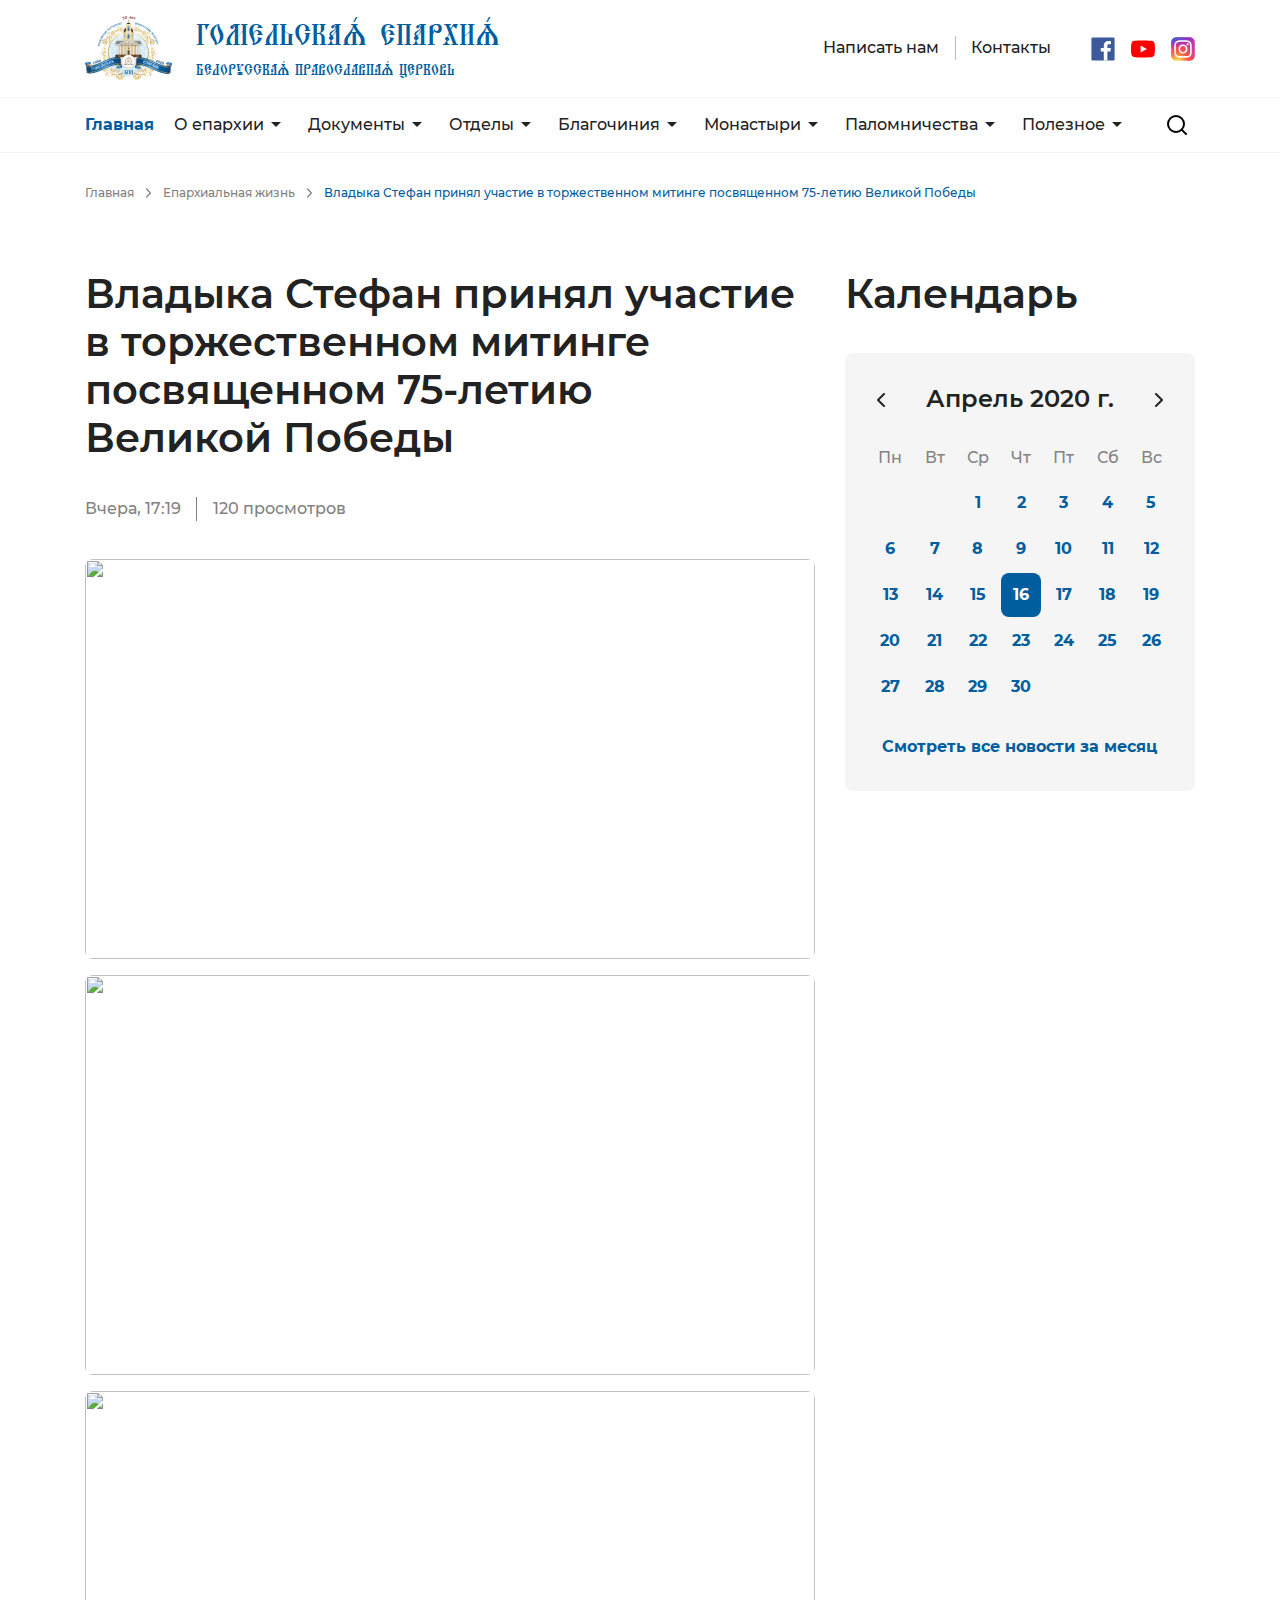
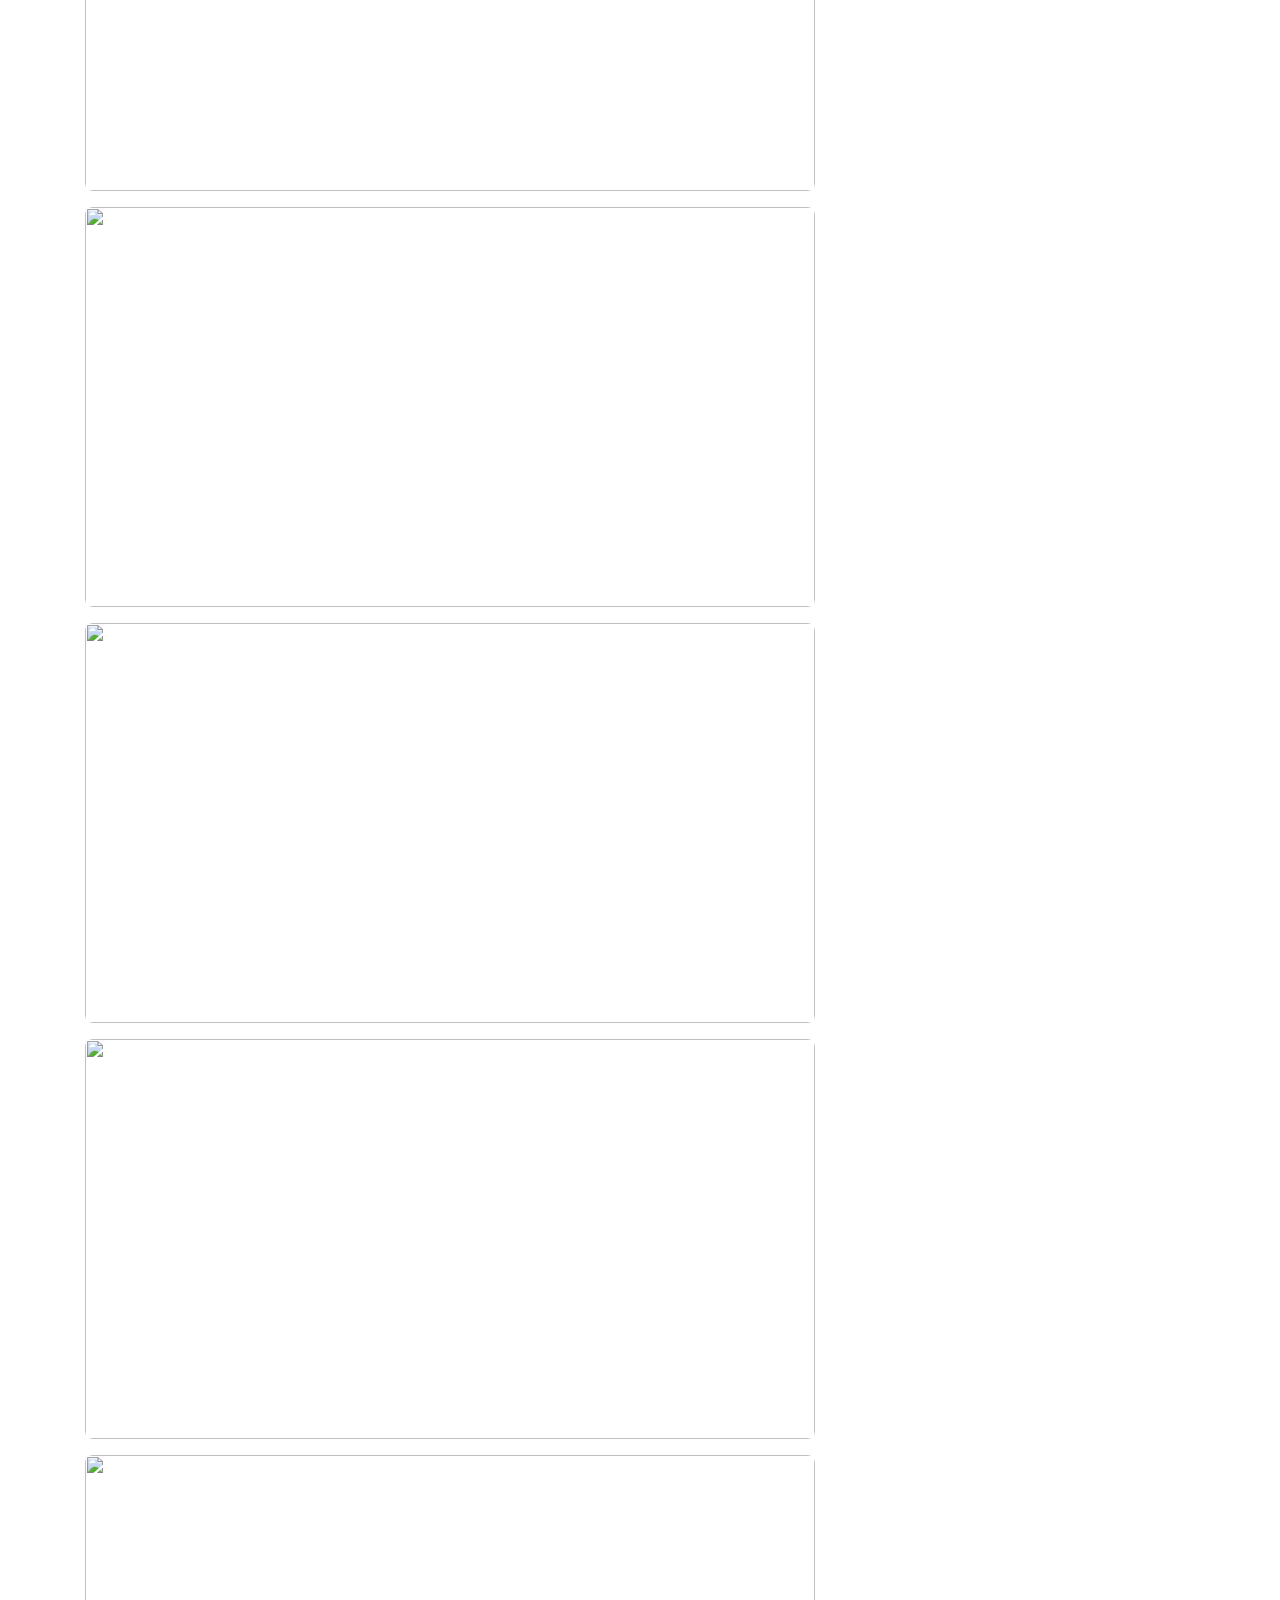
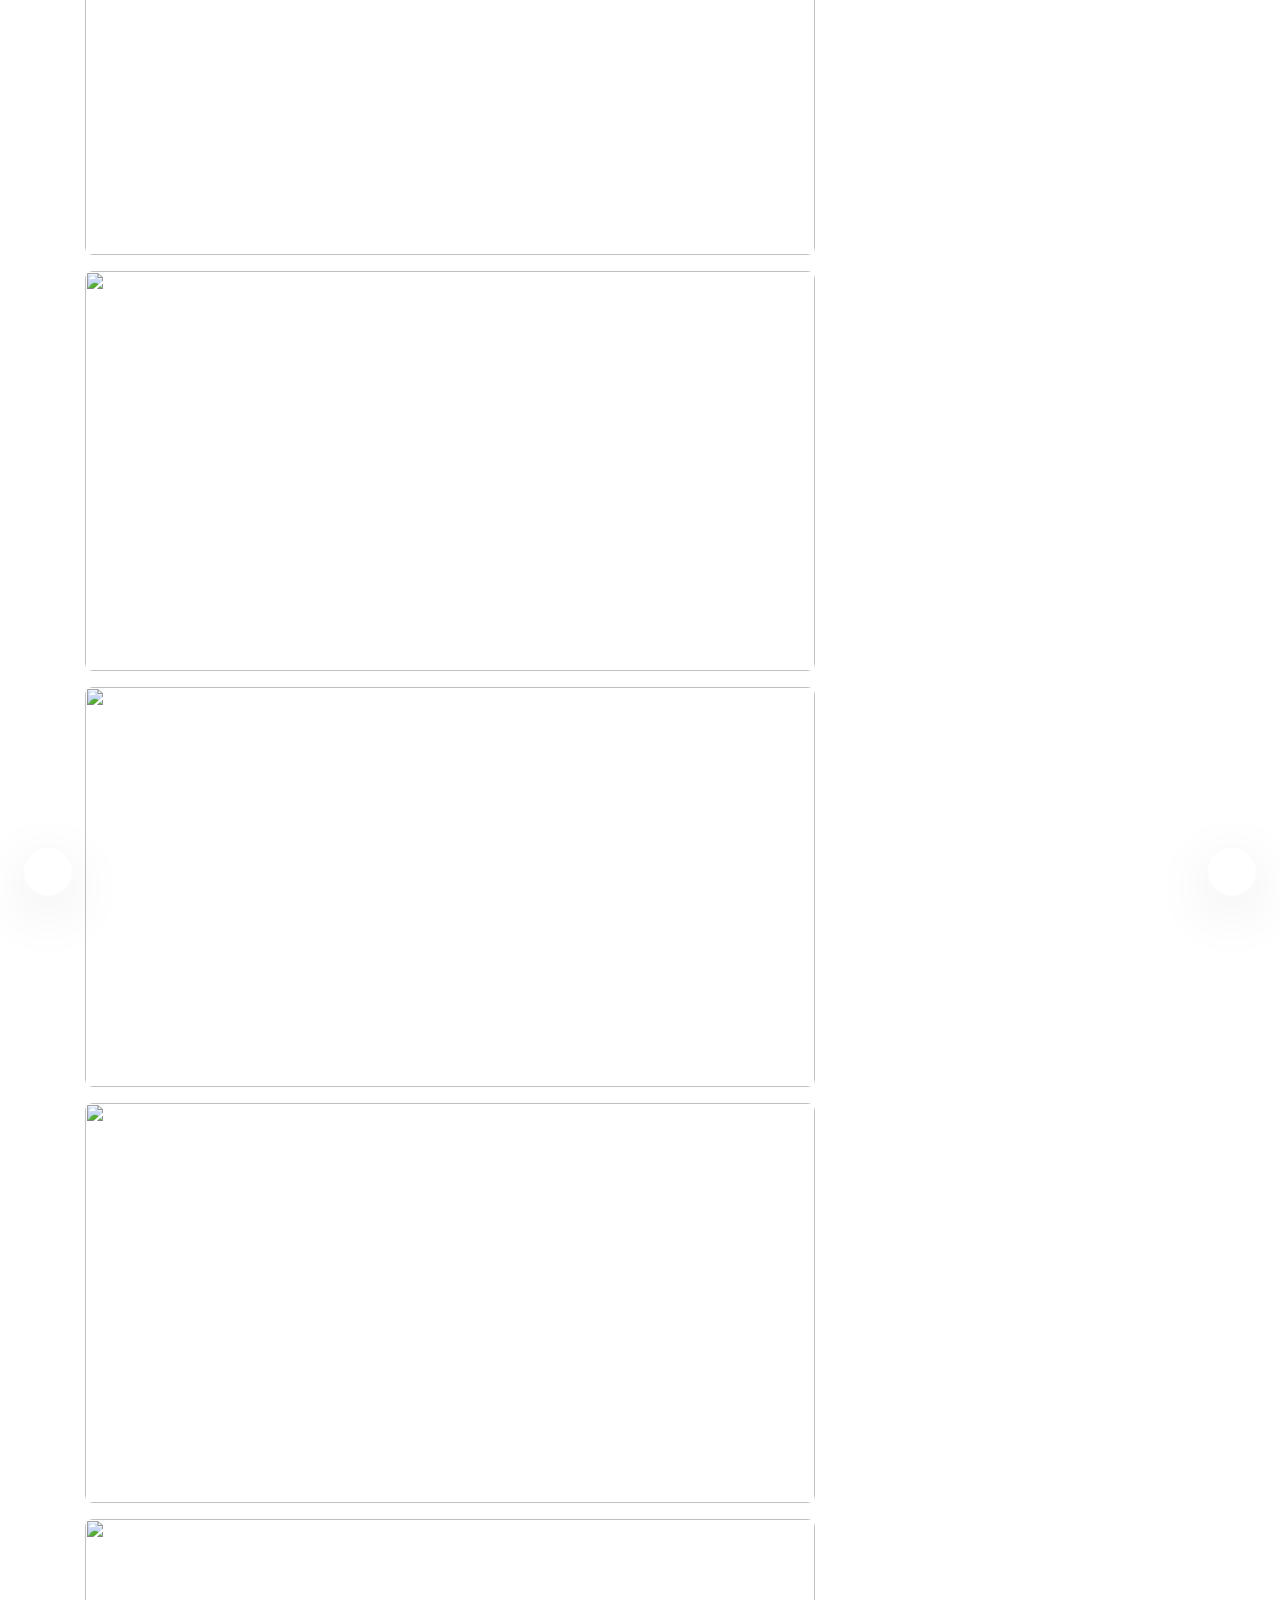
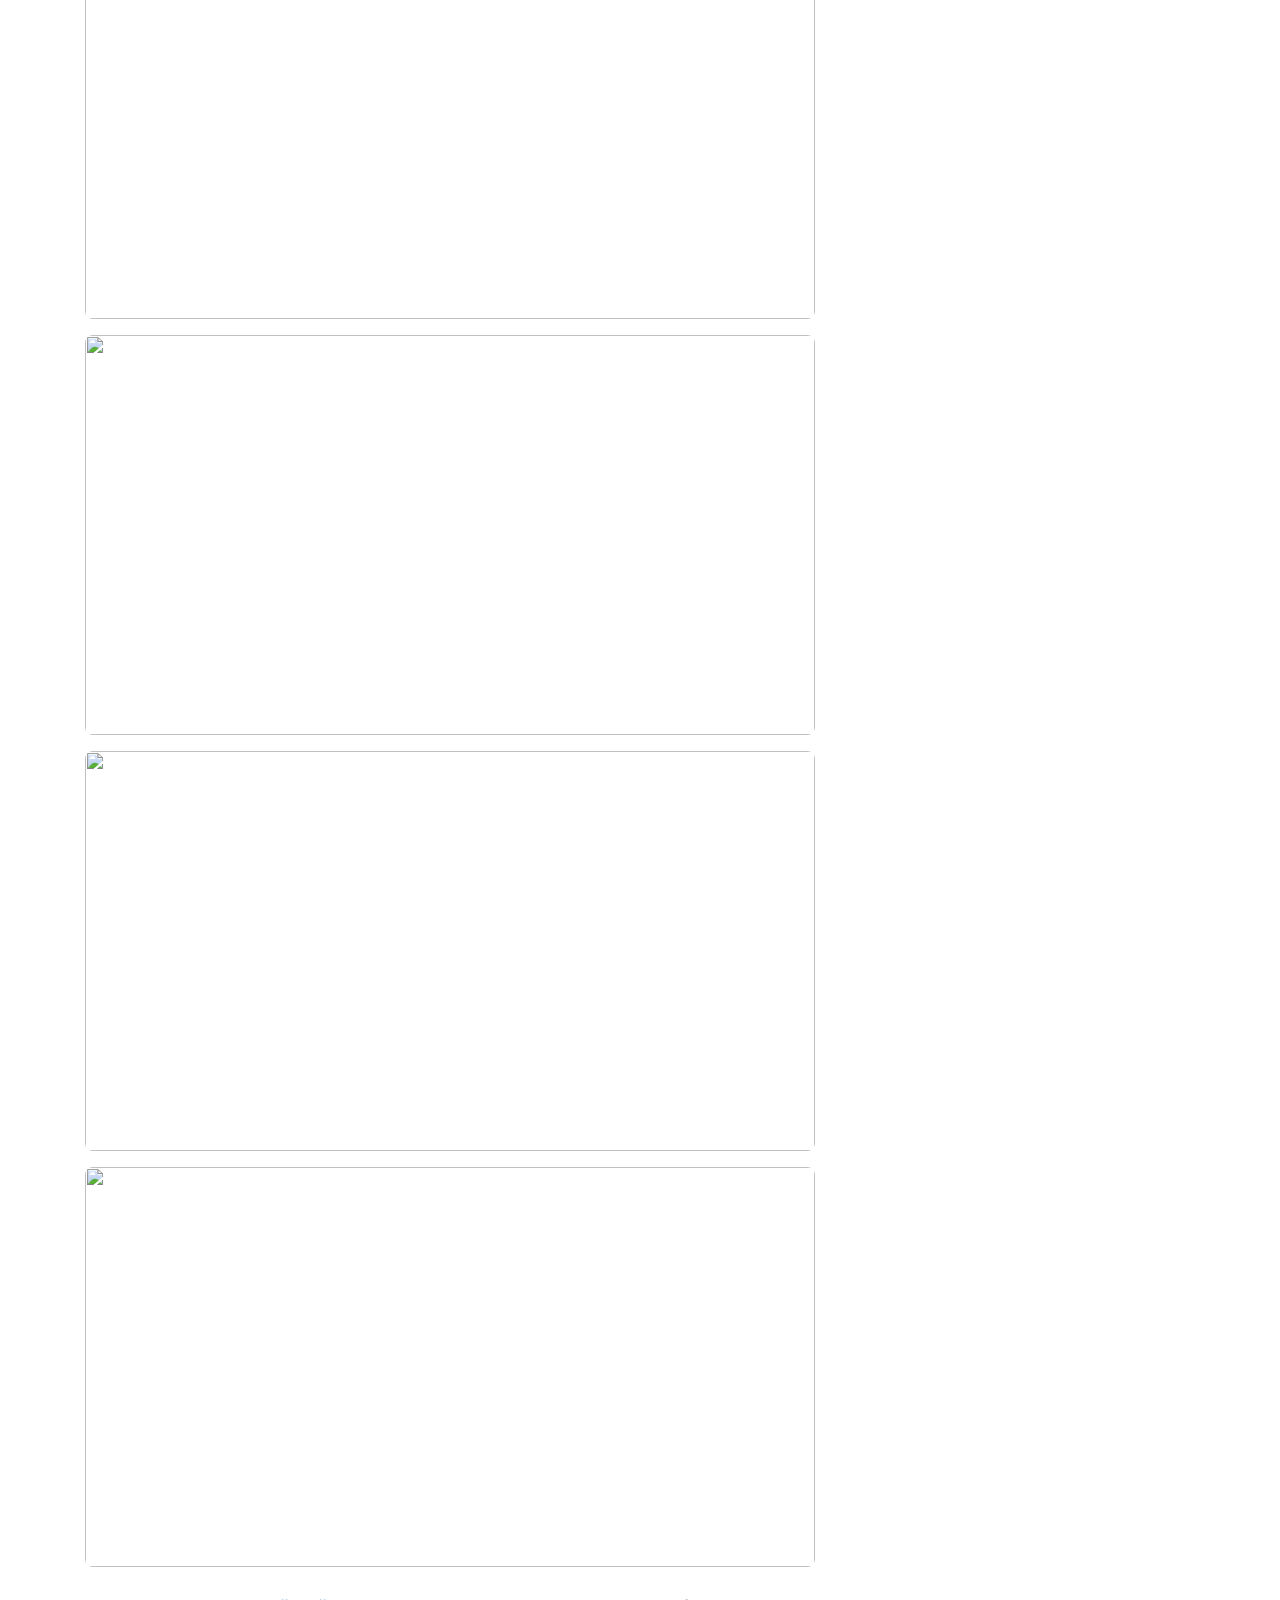
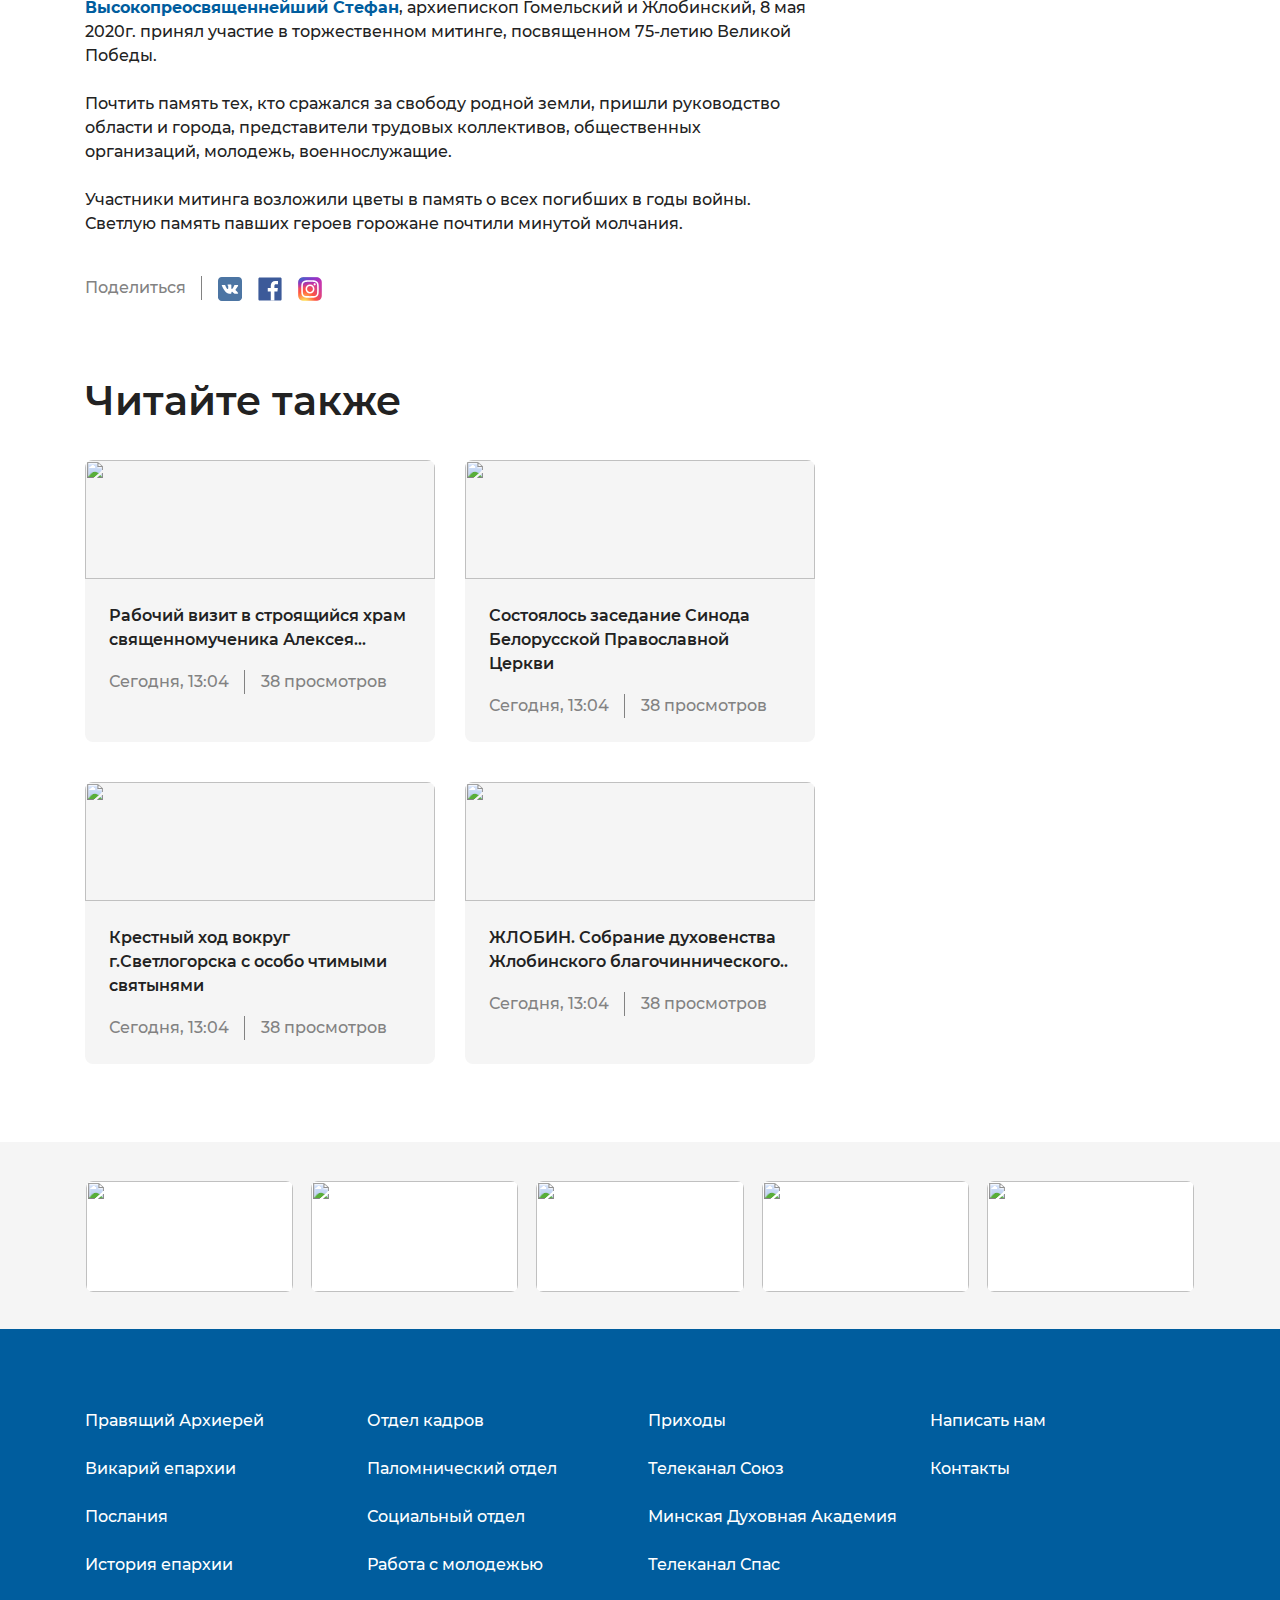
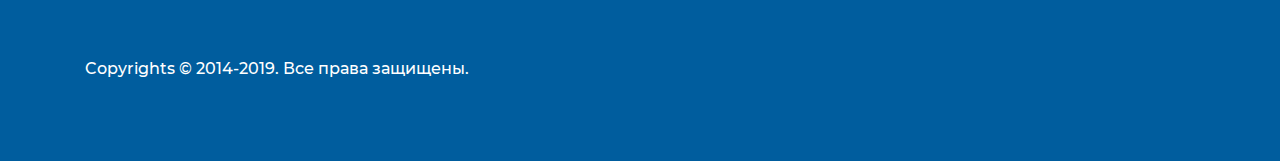
==== commit c1d729c8: "edit calendar" ====
--- a/public/02-NewsView.html
+++ b/public/02-NewsView.html
@@ -25,6 +25,89 @@
 	</head>
 	<body><!--[if lt IE 11]><p   class="browsehappy container">К сожалению, вы используете устаревший браузер. Пожалуйста, <a href="http://browsehappy.com/" target="_blank">обновите ваш браузер</a>, чтобы улучшить производительность, качество отображаемого материала и повысить безопасность.</p><![endif]-->
 		<div class="main-wrapper">
+			<div class="menu-mobile menu-mobile--js d-lg-none">
+				<div class="toggle-menu-mobile toggle-menu-mobile--js"><span></span>
+				</div>
+				<div class="menu-mobile__inner">
+					<div class="container">
+						<ul class="nav" itemscope="itemscope" itemtype="http://schema.org/SiteNavigationElement">
+							<li class="nav__item" itemprop="item"><a class="nav__link current" href="#" itemprop="url">Главная</a>
+							</li>
+							<li class="nav__item nav__item--has-child" itemprop="item"><a class="nav__link" href="#" itemprop="url">О епархии</a>
+								<ul class="menu-sub" itemprop="item">
+									<li class="menu-sub__item"><a class="menu-sub__link" href="#" itemprop="url">Под меню 1</a>
+									</li>
+									<li class="menu-sub__item"><a class="menu-sub__link" href="#" itemprop="url">Под меню 2</a>
+									</li>
+									<li class="menu-sub__item"><a class="menu-sub__link" href="#" itemprop="url">Под меню 3</a>
+									</li>
+								</ul>
+							</li>
+							<li class="nav__item nav__item--has-child" itemprop="item"><a class="nav__link" href="#" itemprop="url">Документы</a>
+								<ul class="menu-sub" itemprop="item">
+									<li class="menu-sub__item"><a class="menu-sub__link" href="#" itemprop="url">Под меню 1</a>
+									</li>
+									<li class="menu-sub__item"><a class="menu-sub__link" href="#" itemprop="url">Под меню 2</a>
+									</li>
+									<li class="menu-sub__item"><a class="menu-sub__link" href="#" itemprop="url">Под меню 3</a>
+									</li>
+								</ul>
+							</li>
+							<li class="nav__item nav__item--has-child" itemprop="item"><a class="nav__link" href="#" itemprop="url">Отделы</a>
+								<ul class="menu-sub" itemprop="item">
+									<li class="menu-sub__item"><a class="menu-sub__link" href="#" itemprop="url">Под меню 1</a>
+									</li>
+									<li class="menu-sub__item"><a class="menu-sub__link" href="#" itemprop="url">Под меню 2</a>
+									</li>
+									<li class="menu-sub__item"><a class="menu-sub__link" href="#" itemprop="url">Под меню 3</a>
+									</li>
+								</ul>
+							</li>
+							<li class="nav__item nav__item--has-child" itemprop="item"><a class="nav__link" href="#" itemprop="url">Благочиния</a>
+								<ul class="menu-sub" itemprop="item">
+									<li class="menu-sub__item"><a class="menu-sub__link" href="#" itemprop="url">Под меню 1</a>
+									</li>
+									<li class="menu-sub__item"><a class="menu-sub__link" href="#" itemprop="url">Под меню 2</a>
+									</li>
+									<li class="menu-sub__item"><a class="menu-sub__link" href="#" itemprop="url">Под меню 3</a>
+									</li>
+								</ul>
+							</li>
+							<li class="nav__item nav__item--has-child" itemprop="item"><a class="nav__link" href="#" itemprop="url">Монастыри</a>
+								<ul class="menu-sub" itemprop="item">
+									<li class="menu-sub__item"><a class="menu-sub__link" href="#" itemprop="url">Под меню 1</a>
+									</li>
+									<li class="menu-sub__item"><a class="menu-sub__link" href="#" itemprop="url">Под меню 2</a>
+									</li>
+									<li class="menu-sub__item"><a class="menu-sub__link" href="#" itemprop="url">Под меню 3</a>
+									</li>
+								</ul>
+							</li>
+							<li class="nav__item nav__item--has-child" itemprop="item"><a class="nav__link" href="#" itemprop="url">Паломничества</a>
+								<ul class="menu-sub" itemprop="item">
+									<li class="menu-sub__item"><a class="menu-sub__link" href="#" itemprop="url">Под меню 1</a>
+									</li>
+									<li class="menu-sub__item"><a class="menu-sub__link" href="#" itemprop="url">Под меню 2</a>
+									</li>
+									<li class="menu-sub__item"><a class="menu-sub__link" href="#" itemprop="url">Под меню 3</a>
+									</li>
+								</ul>
+							</li>
+							<li class="nav__item nav__item--has-child" itemprop="item"><a class="nav__link" href="#" itemprop="url">Полезное</a>
+								<ul class="menu-sub" itemprop="item">
+									<li class="menu-sub__item"><a class="menu-sub__link" href="#" itemprop="url">Под меню 1</a>
+									</li>
+									<li class="menu-sub__item"><a class="menu-sub__link" href="#" itemprop="url">Под меню 2</a>
+									</li>
+									<li class="menu-sub__item"><a class="menu-sub__link" href="#" itemprop="url">Под меню 3</a>
+									</li>
+								</ul>
+							</li>
+						</ul>
+					</div>
+				</div>
+			</div>
+			<!--  мобильное меню-->
 			<!-- start header-->
 			<header class="header" id="header">
 				<!-- start topLine-->
@@ -62,88 +145,6 @@
 							</div>
 						</div>
 					</div>
-					<div class="menu-mobile menu-mobile--js d-lg-none">
-						<div class="toggle-menu-mobile toggle-menu-mobile--js"><span></span>
-						</div>
-						<div class="menu-mobile__inner">
-							<ul class="nav" itemscope="itemscope" itemtype="http://schema.org/SiteNavigationElement">
-								<li class="nav__item" itemprop="item"><a class="nav__link current" href="#" itemprop="url">Главная</a>
-								</li>
-								<li class="nav__item nav__item--has-child" itemprop="item"><a class="nav__link" href="#" itemprop="url">О епархии</a>
-									<ul class="menu-sub" itemprop="item">
-										<li class="menu-sub__item"><a class="menu-sub__link" href="#" itemprop="url">Под меню 1</a>
-										</li>
-										<li class="menu-sub__item"><a class="menu-sub__link" href="#" itemprop="url">Под меню 2</a>
-										</li>
-										<li class="menu-sub__item"><a class="menu-sub__link" href="#" itemprop="url">Под меню 3</a>
-										</li>
-									</ul>
-								</li>
-								<li class="nav__item nav__item--has-child" itemprop="item"><a class="nav__link" href="#" itemprop="url">Документы</a>
-									<ul class="menu-sub" itemprop="item">
-										<li class="menu-sub__item"><a class="menu-sub__link" href="#" itemprop="url">Под меню 1</a>
-										</li>
-										<li class="menu-sub__item"><a class="menu-sub__link" href="#" itemprop="url">Под меню 2</a>
-										</li>
-										<li class="menu-sub__item"><a class="menu-sub__link" href="#" itemprop="url">Под меню 3</a>
-										</li>
-									</ul>
-								</li>
-								<li class="nav__item nav__item--has-child" itemprop="item"><a class="nav__link" href="#" itemprop="url">Отделы</a>
-									<ul class="menu-sub" itemprop="item">
-										<li class="menu-sub__item"><a class="menu-sub__link" href="#" itemprop="url">Под меню 1</a>
-										</li>
-										<li class="menu-sub__item"><a class="menu-sub__link" href="#" itemprop="url">Под меню 2</a>
-										</li>
-										<li class="menu-sub__item"><a class="menu-sub__link" href="#" itemprop="url">Под меню 3</a>
-										</li>
-									</ul>
-								</li>
-								<li class="nav__item nav__item--has-child" itemprop="item"><a class="nav__link" href="#" itemprop="url">Благочиния</a>
-									<ul class="menu-sub" itemprop="item">
-										<li class="menu-sub__item"><a class="menu-sub__link" href="#" itemprop="url">Под меню 1</a>
-										</li>
-										<li class="menu-sub__item"><a class="menu-sub__link" href="#" itemprop="url">Под меню 2</a>
-										</li>
-										<li class="menu-sub__item"><a class="menu-sub__link" href="#" itemprop="url">Под меню 3</a>
-										</li>
-									</ul>
-								</li>
-								<li class="nav__item nav__item--has-child" itemprop="item"><a class="nav__link" href="#" itemprop="url">Монастыри</a>
-									<ul class="menu-sub" itemprop="item">
-										<li class="menu-sub__item"><a class="menu-sub__link" href="#" itemprop="url">Под меню 1</a>
-										</li>
-										<li class="menu-sub__item"><a class="menu-sub__link" href="#" itemprop="url">Под меню 2</a>
-										</li>
-										<li class="menu-sub__item"><a class="menu-sub__link" href="#" itemprop="url">Под меню 3</a>
-										</li>
-									</ul>
-								</li>
-								<li class="nav__item nav__item--has-child" itemprop="item"><a class="nav__link" href="#" itemprop="url">Паломничества</a>
-									<ul class="menu-sub" itemprop="item">
-										<li class="menu-sub__item"><a class="menu-sub__link" href="#" itemprop="url">Под меню 1</a>
-										</li>
-										<li class="menu-sub__item"><a class="menu-sub__link" href="#" itemprop="url">Под меню 2</a>
-										</li>
-										<li class="menu-sub__item"><a class="menu-sub__link" href="#" itemprop="url">Под меню 3</a>
-										</li>
-									</ul>
-								</li>
-								<li class="nav__item nav__item--has-child" itemprop="item"><a class="nav__link" href="#" itemprop="url">Полезное</a>
-									<ul class="menu-sub" itemprop="item">
-										<li class="menu-sub__item"><a class="menu-sub__link" href="#" itemprop="url">Под меню 1</a>
-										</li>
-										<li class="menu-sub__item"><a class="menu-sub__link" href="#" itemprop="url">Под меню 2</a>
-										</li>
-										<li class="menu-sub__item"><a class="menu-sub__link" href="#" itemprop="url">Под меню 3</a>
-										</li>
-									</ul>
-								</li>
-							</ul>
-							<div class="text-right"></div>
-						</div>
-					</div>
-					<!--  мобильное меню-->
 				</div>
 				<!-- end topLine-->
 				<!-- start top-nav-->
@@ -465,44 +466,44 @@
 										<tr>
 											<td class="day-of-other-month"> </td>
 											<td class="day-of-other-month"> </td>
-											<td class="default-day text-primary strong">1</td>
-											<td class="default-day text-primary strong">2</td>
-											<td class="default-day text-primary strong">3</td>
-											<td class="default-day text-primary strong">4</td>
-											<td class="default-day text-primary strong">5</td>
+											<td class="default-day text-primary strong"><a href="#">1</a></td>
+											<td class="default-day text-primary strong"><a href="#">2</a></td>
+											<td class="default-day text-primary strong"><a href="#">3</a></td>
+											<td class="default-day text-primary strong"><a href="#">4</a></td>
+											<td class="default-day text-primary strong"><a href="#">5</a></td>
 										</tr>
 										<tr>
-											<td class="default-day text-primary strong">6</td>
-											<td class="default-day text-primary strong">7</td>
-											<td class="default-day text-primary strong">8 </td>
-											<td class="default-day text-primary strong">9</td>
-											<td class="default-day text-primary strong">10</td>
-											<td class="default-day text-primary strong">11</td>
-											<td class="default-day text-primary strong">12</td>
+											<td class="default-day text-primary strong"><a href="#">6</a></td>
+											<td class="default-day text-primary strong"><a href="#">7</a></td>
+											<td class="default-day text-primary strong"><a href="#">8 </a></td>
+											<td class="default-day text-primary strong"><a href="#">9</a></td>
+											<td class="default-day text-primary strong"><a href="#">10</a></td>
+											<td class="default-day text-primary strong"><a href="#">11</a></td>
+											<td class="default-day text-primary strong"><a href="#">12</a></td>
 										</tr>
 										<tr>
-											<td class="default-day text-primary strong">13</td>
-											<td class="default-day text-primary strong">14</td>
-											<td class="default-day text-primary strong">15</td>
-											<td class="default-day today-cell">16</td>
-											<td class="default-day">17</td>
-											<td class="default-day text-primary strong">18</td>
-											<td class="default-day text-primary strong">19</td>
+											<td class="default-day text-primary strong"><a href="#"> 13</a></td>
+											<td class="default-day text-primary strong"><a href="#"> 14</a></td>
+											<td class="default-day text-primary strong"><a href="#"> 15</a></td>
+											<td class="default-day today-cell"><a href="#"> 16</a></td>
+											<td class="default-day"><a href="#"> 17</a></td>
+											<td class="default-day text-primary strong"><a href="#"> 18</a></td>
+											<td class="default-day text-primary strong"><a href="#"> 19</a></td>
 										</tr>
 										<tr>
-											<td class="default-day">20</td>
-											<td class="default-day">21</td>
-											<td class="default-day">22 </td>
-											<td class="default-day">23</td>
-											<td class="default-day">24</td>
-											<td class="default-day text-primary strong">25</td>
-											<td class="default-day text-primary strong">26</td>
+											<td class="default-day"><a href="#"> 20</a></td>
+											<td class="default-day"><a href="#"> 21</a></td>
+											<td class="default-day"><a href="#"> 22 </a></td>
+											<td class="default-day"><a href="#"> 23</a></td>
+											<td class="default-day"><a href="#"> 24</a></td>
+											<td class="default-day text-primary strong"><a href="#"> 25</a></td>
+											<td class="default-day text-primary strong"><a href="#"> 26</a></td>
 										</tr>
 										<tr>
-											<td class="default-day">27</td>
-											<td class="default-day">28</td>
-											<td class="default-day">29</td>
-											<td class="default-day">30</td>
+											<td class="default-day"><a href="#"> 27</a></td>
+											<td class="default-day"><a href="#"> 28</a></td>
+											<td class="default-day"><a href="#"> 29</a></td>
+											<td class="default-day"><a href="#"> 30</a></td>
 											<td></td>
 											<td></td>
 											<td></td>
@@ -647,7 +648,6 @@
 		<!-- slider libs-->
 		<script src="libs/swiper/js/swiper.min.js"></script>
 		<!-- /slider libs-->
-		<script src="libs/inputmask/inputmask.min.js"></script>
 		<script src="js/common.js"></script>
 	</body>
 </html>--- a/public/css/main.min.css
+++ b/public/css/main.min.css
@@ -1 +1 @@
-@charset "UTF-8";@font-face{font-family:Montserrat;font-style:normal;font-weight:400;font-display:block;src:url(../fonts/Montserrat-Medium.woff2) format("woff2"),url(../fonts/Montserrat-Medium.woff) format("woff")}@font-face{font-family:Montserrat;font-style:normal;font-weight:600;font-display:block;src:url(../fonts/Montserrat-SemiBold.woff2) format("woff2"),url(../fonts/Montserrat-SemiBold.woff) format("woff")}@font-face{font-family:Montserrat;font-style:normal;font-weight:700;font-display:block;src:url(../fonts/Montserrat-Bold.woff2) format("woff2"),url(../fonts/Montserrat-Bold.woff) format("woff")}@font-face{font-family:Akathistos Caps ie Ucs;font-style:normal;font-weight:400;font-display:block;src:url(../fonts/Akathistos-Caps-ieUcs-Regular.woff2) format("woff2"),url(../fonts/Akathistos-Caps-ieUcs-Regular.woff) format("woff")}.icon{display:inline-block;width:1em;height:1em;fill:currentColor}.icon-basket{font-size:2.4rem;width:.91667em}.icon-check{font-size:2.7rem;width:1em}.icon-chevron-left,.icon-chevron-right{font-size:1.4rem;width:.57143em}.icon-fb,.icon-instagram,.icon-search{font-size:2.4rem;width:1em}.icon-telegram,.icon-viber{font-size:1.6rem;width:1em}.icon-vk{font-size:2.4rem;width:1em}.icon-whatsapp{font-size:1.6rem;width:1em}:root{--bs-blue:#005d9e;--bs-indigo:#6610f2;--bs-purple:#6f42c1;--bs-pink:#d63384;--bs-red:#eb5757;--bs-orange:#f2c94c;--bs-yellow:#ffc107;--bs-green:#28a745;--bs-teal:#20c997;--bs-cyan:#17a2b8;--bs-white:#fff;--bs-gray:#6c757d;--bs-gray-dark:#343a40;--bs-primary:#005d9e;--bs-secondary:#828282;--bs-success:#28a745;--bs-info:#17a2b8;--bs-warning:#ffc107;--bs-danger:#eb5757;--bs-light:#f5f5f5;--bs-dark:#343a40;--bs-font-sans-serif:"Montserrat",system-ui,-apple-system,"Segoe UI",Roboto,"Helvetica Neue",Arial,"Noto Sans",sans-serif,"Apple Color Emoji","Segoe UI Emoji","Segoe UI Symbol","Noto Color Emoji";--bs-font-monospace:"Akathistos Caps ie Ucs",SFMono-Regular,Menlo,Monaco,Consolas,"Liberation Mono","Courier New",monospace;--bs-gradient:linear-gradient(180deg,hsla(0,0%,100%,0.15),hsla(0,0%,100%,0))}*,:after,:before{-webkit-box-sizing:border-box;box-sizing:border-box}body{margin:0;font-family:var(--bs-font-sans-serif);font-size:1rem;font-weight:400;line-height:1.5;color:#222;background-color:#fff;-webkit-text-size-adjust:100%;-webkit-tap-highlight-color:rgba(0,0,0,0)}[tabindex="-1"]:focus:not(:focus-visible){outline:0!important}hr{margin:1rem 0;color:inherit;background-color:currentColor;border:0;opacity:.25}hr:not([size]){height:1px}.h1,.h2,.h3,.h4,.h5,.h6,.s404__text,.sCalendar__month-name,h1,h2,h3,h4,h5,h6{margin-top:0;margin-bottom:.5rem;font-weight:500;line-height:1.2}.h1,.h2,h1,h2{font-size:calc(1.375rem + 1.5vw)}.h3,.h4,.s404__text,.sCalendar__month-name,h3,h4{font-size:calc(1.275rem + .3vw)}.h5,h5{font-size:1.25rem}.h6,h6{font-size:1rem}p{margin-top:0;margin-bottom:1rem}abbr[data-original-title],abbr[title]{text-decoration:underline;-webkit-text-decoration:underline dotted;text-decoration:underline dotted;cursor:help;-webkit-text-decoration-skip-ink:none;text-decoration-skip-ink:none}address{margin-bottom:1rem;font-style:normal;line-height:inherit}ol,ul{padding-left:2rem}dl,ol,ul{margin-top:0;margin-bottom:1rem}ol ol,ol ul,ul ol,ul ul{margin-bottom:0}dt{font-weight:700}dd{margin-bottom:.5rem;margin-left:0}blockquote{margin:0 0 1rem}b,strong{font-weight:bolder}.small,small{font-size:.875em}.mark,mark{padding:.2em;background-color:#fcf8e3}sub,sup{position:relative;font-size:.75em;line-height:0;vertical-align:baseline}sub{bottom:-.25em}sup{top:-.5em}a{color:#005d9e;text-decoration:none}a:hover{color:#003052;text-decoration:underline}a:not([href]):not([class]),a:not([href]):not([class]):hover{color:inherit;text-decoration:none}code,kbd,pre,samp{font-family:var(--bs-font-monospace);font-size:1em}pre{display:block;margin-top:0;margin-bottom:1rem;overflow:auto;font-size:.875em;-ms-overflow-style:scrollbar}pre code{font-size:inherit;color:inherit;word-break:normal}code{font-size:.875em;color:#d63384;word-wrap:break-word}a>code{color:inherit}kbd{padding:.2rem .4rem;font-size:.875em;color:#fff;background-color:#212529;border-radius:.2rem}kbd kbd{padding:0;font-size:1em;font-weight:700}figure{margin:0 0 1rem}img,svg{vertical-align:middle}table{caption-side:bottom;border-collapse:collapse}caption{padding-top:.5rem;padding-bottom:.5rem;color:#6c757d;text-align:left}th{text-align:inherit;text-align:-webkit-match-parent}tbody,td,tfoot,th,thead,tr{border:0 solid;border-color:inherit}label{display:inline-block}button{border-radius:0}button:focus{outline:1px dotted;outline:5px auto -webkit-focus-ring-color}button,input,optgroup,select,textarea{margin:0;font-family:inherit;font-size:inherit;line-height:inherit}button,input{overflow:visible}button,select{text-transform:none}[role=button]{cursor:pointer}select{word-wrap:normal}[list]::-webkit-calendar-picker-indicator{display:none}[type=button],[type=reset],[type=submit],button{-webkit-appearance:button}[type=button]:not(:disabled),[type=reset]:not(:disabled),[type=submit]:not(:disabled),button:not(:disabled){cursor:pointer}::-moz-focus-inner{padding:0;border-style:none}textarea{resize:vertical}fieldset{min-width:0;padding:0;margin:0;border:0}legend{float:left;width:100%;padding:0;margin-bottom:.5rem;font-size:calc(1.275rem + .3vw);line-height:inherit;white-space:normal}legend+*{clear:left}::-webkit-datetime-edit-day-field,::-webkit-datetime-edit-fields-wrapper,::-webkit-datetime-edit-hour-field,::-webkit-datetime-edit-minute,::-webkit-datetime-edit-month-field,::-webkit-datetime-edit-text,::-webkit-datetime-edit-year-field{padding:0}::-webkit-inner-spin-button{height:auto}[type=search]{outline-offset:-2px;-webkit-appearance:textfield}::-webkit-search-decoration{-webkit-appearance:none}::-webkit-color-swatch-wrapper{padding:0}::-webkit-file-upload-button{font:inherit;-webkit-appearance:button}output{display:inline-block}iframe{border:0}summary{display:list-item;cursor:pointer}progress{vertical-align:baseline}[hidden]{display:none!important}.lead{font-size:1.25rem;font-weight:300}.display-1{font-size:calc(1.625rem + 4.5vw)}.display-1,.display-2{font-weight:300;line-height:1.2}.display-2{font-size:calc(1.575rem + 3.9vw)}.display-3{font-size:calc(1.525rem + 3.3vw)}.display-3,.display-4{font-weight:300;line-height:1.2}.display-4{font-size:calc(1.475rem + 2.7vw)}.display-5{font-size:calc(1.425rem + 2.1vw)}.display-5,.display-6{font-weight:300;line-height:1.2}.display-6{font-size:calc(1.375rem + 1.5vw)}.list-inline,.list-unstyled{padding-left:0;list-style:none}.list-inline-item{display:inline-block}.list-inline-item:not(:last-child){margin-right:.5rem}.initialism{font-size:.875em;text-transform:uppercase}.blockquote{margin-bottom:1rem;font-size:1.25rem}.blockquote>:last-child{margin-bottom:0}.blockquote-footer{margin-top:-1rem;margin-bottom:1rem;font-size:.875em;color:#6c757d}.blockquote-footer:before{content:"\2014\00A0"}.container,.container-fluid,.container-lg,.container-md,.container-sm,.container-xl,.container-xxl{width:100%;padding-right:15px;padding-left:15px;margin-right:auto;margin-left:auto}.row{--bs-gutter-x:30px;--bs-gutter-y:0;display:-webkit-box;display:-ms-flexbox;display:flex;-webkit-box-flex:1;-ms-flex:1 0 100%;flex:1 0 100%;-ms-flex-wrap:wrap;flex-wrap:wrap;margin-top:calc(var(--bs-gutter-y)*-1);margin-right:calc(var(--bs-gutter-x)/-2);margin-left:calc(var(--bs-gutter-x)/-2)}.row>*{-ms-flex-negative:0;flex-shrink:0;width:100%;max-width:100%;padding-right:calc(var(--bs-gutter-x)/2);padding-left:calc(var(--bs-gutter-x)/2);margin-top:var(--bs-gutter-y)}.col{-webkit-box-flex:1;-ms-flex:1 0 0%;flex:1 0 0%}.col-auto,.row-cols-auto>*{width:auto}.col-1,.col-auto,.row-cols-auto>*{-webkit-box-flex:0;-ms-flex:0 0 auto;flex:0 0 auto}.col-1{width:8.33333%}.col-2{width:16.66667%}.col-2,.col-3{-webkit-box-flex:0;-ms-flex:0 0 auto;flex:0 0 auto}.col-3{width:25%}.col-4{width:33.33333%}.col-4,.col-5{-webkit-box-flex:0;-ms-flex:0 0 auto;flex:0 0 auto}.col-5{width:41.66667%}.col-6{width:50%}.col-6,.col-7{-webkit-box-flex:0;-ms-flex:0 0 auto;flex:0 0 auto}.col-7{width:58.33333%}.col-8{width:66.66667%}.col-8,.col-9{-webkit-box-flex:0;-ms-flex:0 0 auto;flex:0 0 auto}.col-9{width:75%}.col-10{width:83.33333%}.col-10,.col-11{-webkit-box-flex:0;-ms-flex:0 0 auto;flex:0 0 auto}.col-11{width:91.66667%}.col-12{-webkit-box-flex:0;-ms-flex:0 0 auto;flex:0 0 auto;width:100%}.offset-1{margin-left:8.33333%}.offset-2{margin-left:16.66667%}.offset-3{margin-left:25%}.offset-4{margin-left:33.33333%}.offset-5{margin-left:41.66667%}.offset-6{margin-left:50%}.offset-7{margin-left:58.33333%}.offset-8{margin-left:66.66667%}.offset-9{margin-left:75%}.offset-10{margin-left:83.33333%}.offset-11{margin-left:91.66667%}.g-0,.gx-0{--bs-gutter-x:0}.g-0,.gy-0{--bs-gutter-y:0}.g-1,.gx-1{--bs-gutter-x:0.25rem}.g-1,.gy-1{--bs-gutter-y:0.25rem}.g-2,.gx-2{--bs-gutter-x:0.5rem}.g-2,.gy-2{--bs-gutter-y:0.5rem}.g-3,.gx-3{--bs-gutter-x:1rem}.g-3,.gy-3{--bs-gutter-y:1rem}.g-4,.gx-4{--bs-gutter-x:1.5rem}.g-4,.gy-4{--bs-gutter-y:1.5rem}.g-5,.gx-5{--bs-gutter-x:3rem}.g-5,.gy-5{--bs-gutter-y:3rem}.form-label{margin-bottom:.5rem}.col-form-label{padding-top:calc(.675rem + 1px);padding-bottom:calc(.675rem + 1px);margin-bottom:0;font-size:inherit;line-height:1.5}.col-form-label-lg{padding-top:calc(.5rem + 1px);padding-bottom:calc(.5rem + 1px);font-size:1.25rem}.col-form-label-sm{padding-top:calc(.25rem + 1px);padding-bottom:calc(.25rem + 1px);font-size:.875rem}.form-text{margin-top:.25rem;font-size:.875em;color:#6c757d}.form-control{display:block;width:100%;min-height:calc(1.5em + 1.35rem + 2px);padding:.675rem .75rem;font-size:1rem;font-weight:400;line-height:1.5;background-clip:padding-box;border:1px solid #ced4da;-webkit-appearance:none;-moz-appearance:none;appearance:none;border-radius:.5rem;-webkit-transition:border-color .15s ease-in-out,-webkit-box-shadow .15s ease-in-out;transition:border-color .15s ease-in-out,-webkit-box-shadow .15s ease-in-out;transition:border-color .15s ease-in-out,box-shadow .15s ease-in-out;transition:border-color .15s ease-in-out,box-shadow .15s ease-in-out,-webkit-box-shadow .15s ease-in-out}.form-control,.form-control:focus{color:#495057;background-color:#fff}.form-control:focus{border-color:#1fa3ff;outline:0;-webkit-box-shadow:none;box-shadow:none}.form-control::-webkit-input-placeholder{color:#6c757d;opacity:1}.form-control::-moz-placeholder{color:#6c757d;opacity:1}.form-control:-ms-input-placeholder{color:#6c757d;opacity:1}.form-control::-ms-input-placeholder{color:#6c757d;opacity:1}.form-control::placeholder{color:#6c757d;opacity:1}.form-control:disabled,.form-control[readonly]{background-color:#e9ecef;opacity:1}.form-control-plaintext{display:block;width:100%;padding:.675rem 0;margin-bottom:0;line-height:1.5;color:#222;background-color:transparent;border:solid transparent;border-width:1px 0}.form-control-plaintext.form-control-lg,.form-control-plaintext.form-control-sm{padding-right:0;padding-left:0}.form-control-sm{min-height:calc(1.5em + .5rem + 2px);padding:.25rem .5rem;font-size:.875rem;border-radius:.2rem}.form-control-lg{min-height:calc(1.5em + 1rem + 2px);padding:.5rem 1rem;font-size:1.25rem;border-radius:.3rem}.form-control-color{max-width:3rem;padding:.675rem}.form-control-color::-moz-color-swatch{border-radius:.5rem}.form-control-color::-webkit-color-swatch{border-radius:.5rem}.form-select{display:block;width:100%;height:calc(1.5em + 1.35rem + 2px);padding:.675rem 1.75rem .675rem .75rem;font-size:1rem;font-weight:400;line-height:1.5;color:#495057;vertical-align:middle;background-color:#fff;background-image:url("data:image/svg+xml;charset=utf-8,%3Csvg xmlns='http://www.w3.org/2000/svg' viewBox='0 0 16 16'%3E%3Cpath fill='none' stroke='%23343a40' stroke-linecap='round' stroke-linejoin='round' stroke-width='2' d='M2 5l6 6 6-6'/%3E%3C/svg%3E");background-repeat:no-repeat;background-position:right .75rem center;background-size:16px 12px;border:1px solid #ced4da;border-radius:.5rem;-webkit-appearance:none;-moz-appearance:none;appearance:none}.form-select:focus{border-color:#1fa3ff;outline:0;-webkit-box-shadow:0 0 0 .2rem rgba(0,93,158,.25);box-shadow:0 0 0 .2rem rgba(0,93,158,.25)}.form-select:focus::-ms-value{color:#495057;background-color:#fff}.form-select[multiple],.form-select[size]:not([size="1"]){height:auto;padding-right:.75rem;background-image:none}.form-select:disabled{color:#6c757d;background-color:#e9ecef}.form-select:-moz-focusring{color:transparent;text-shadow:0 0 0 #495057}.form-select-sm{height:calc(1.5em + .5rem + 2px);padding-top:.25rem;padding-bottom:.25rem;padding-left:.5rem;font-size:.875rem}.form-select-lg{height:calc(1.5em + 1rem + 2px);padding-top:.5rem;padding-bottom:.5rem;padding-left:1rem;font-size:1.25rem}.form-check{display:block;min-height:1.5rem;padding-left:1.75em;margin-bottom:.125rem}.form-check .form-check-input{float:left;margin-left:-1.75em}.form-check-input{width:1.25em;height:1.25em;margin-top:.125em;vertical-align:top;background-color:#fff;background-repeat:no-repeat;background-position:50%;background-size:contain;border:1px solid rgba(0,0,0,.25);-webkit-appearance:none;-moz-appearance:none;appearance:none;-webkit-print-color-adjust:exact;color-adjust:exact;-webkit-transition:background-color .15s ease-in-out,background-position .15s ease-in-out,border-color .15s ease-in-out,-webkit-box-shadow .15s ease-in-out;transition:background-color .15s ease-in-out,background-position .15s ease-in-out,border-color .15s ease-in-out,-webkit-box-shadow .15s ease-in-out;transition:background-color .15s ease-in-out,background-position .15s ease-in-out,border-color .15s ease-in-out,box-shadow .15s ease-in-out;transition:background-color .15s ease-in-out,background-position .15s ease-in-out,border-color .15s ease-in-out,box-shadow .15s ease-in-out,-webkit-box-shadow .15s ease-in-out}.form-check-input[type=checkbox]{border-radius:.25em}.form-check-input[type=radio]{border-radius:50%}.form-check-input:active{-webkit-filter:brightness(90%);filter:brightness(90%)}.form-check-input:focus{border-color:#1fa3ff;outline:0;-webkit-box-shadow:none;box-shadow:none}.form-check-input:checked{background-color:#005d9e;border-color:#005d9e}.form-check-input:checked[type=checkbox]{background-image:url("data:image/svg+xml;charset=utf-8,%3Csvg xmlns='http://www.w3.org/2000/svg' viewBox='0 0 20 20'%3E%3Cpath fill='none' stroke='%23fff' stroke-linecap='round' stroke-linejoin='round' stroke-width='3' d='M6 10l3 3 6-6'/%3E%3C/svg%3E")}.form-check-input:checked[type=radio]{background-image:url("data:image/svg+xml;charset=utf-8,%3Csvg xmlns='http://www.w3.org/2000/svg' viewBox='-4 -4 8 8'%3E%3Ccircle r='2' fill='%23fff'/%3E%3C/svg%3E")}.form-check-input[type=checkbox]:indeterminate{background-color:#005d9e;border-color:#005d9e;background-image:url("data:image/svg+xml;charset=utf-8,%3Csvg xmlns='http://www.w3.org/2000/svg' viewBox='0 0 20 20'%3E%3Cpath fill='none' stroke='%23fff' stroke-linecap='round' stroke-linejoin='round' stroke-width='3' d='M6 10h8'/%3E%3C/svg%3E")}.form-check-input:disabled{pointer-events:none;-webkit-filter:none;filter:none;opacity:.5}.form-check-input:disabled~.form-check-label,.form-check-input[disabled]~.form-check-label{opacity:.5}.form-switch{padding-left:2.5em}.form-switch .form-check-input{width:2em;margin-left:-2.5em;background-image:url("data:image/svg+xml;charset=utf-8,%3Csvg xmlns='http://www.w3.org/2000/svg' viewBox='-4 -4 8 8'%3E%3Ccircle r='3' fill='rgba(0, 0, 0, 0.25)'/%3E%3C/svg%3E");background-position:0;border-radius:2em}.form-switch .form-check-input:focus{background-image:url("data:image/svg+xml;charset=utf-8,%3Csvg xmlns='http://www.w3.org/2000/svg' viewBox='-4 -4 8 8'%3E%3Ccircle r='3' fill='%231fa3ff'/%3E%3C/svg%3E")}.form-switch .form-check-input:checked{background-position:100%;background-image:url("data:image/svg+xml;charset=utf-8,%3Csvg xmlns='http://www.w3.org/2000/svg' viewBox='-4 -4 8 8'%3E%3Ccircle r='3' fill='%23fff'/%3E%3C/svg%3E")}.form-check-inline{display:inline-block;margin-right:1rem}.btn-check{position:absolute;clip:rect(0,0,0,0);pointer-events:none}.form-file{--bs-form-file-height:calc(1.5em + 1.35rem + 2px);position:relative}.form-file-input{position:relative;z-index:2;width:100%;height:var(--bs-form-file-height);margin:0;opacity:0}.form-file-input:focus-within~.form-file-label{border-color:#1fa3ff;-webkit-box-shadow:none;box-shadow:none}.form-file-input:disabled~.form-file-label .form-file-text,.form-file-input[disabled]~.form-file-label .form-file-text{background-color:#e9ecef}.form-file-label{position:absolute;top:0;right:0;left:0;z-index:1;display:-webkit-box;display:-ms-flexbox;display:flex;height:var(--bs-form-file-height);border-color:#ced4da;border-radius:.5rem}.form-file-text{-webkit-box-flex:1;-ms-flex-positive:1;flex-grow:1;overflow:hidden;font-weight:400;text-overflow:ellipsis;white-space:nowrap;background-color:#fff;border:1px solid;border-color:inherit;border-top-left-radius:inherit;border-bottom-left-radius:inherit}.form-file-button,.form-file-text{display:block;padding:.675rem .75rem;line-height:1.5;color:#495057}.form-file-button{-ms-flex-negative:0;flex-shrink:0;margin-left:-1px;background-color:#e9ecef;border:1px solid;border-color:inherit;border-top-right-radius:inherit;border-bottom-right-radius:inherit}.form-file-sm{--bs-form-file-height:calc(1.5em + 0.5rem + 2px);font-size:.875rem}.form-file-sm .form-file-button,.form-file-sm .form-file-text{padding:.25rem .5rem}.form-file-lg{--bs-form-file-height:calc(1.5em + 1rem + 2px);font-size:1.25rem}.form-file-lg .form-file-button,.form-file-lg .form-file-text{padding:.5rem 1rem}.form-range{width:100%;height:1.4rem;padding:0;background-color:transparent;-webkit-appearance:none;-moz-appearance:none;appearance:none}.form-range:focus{outline:none}.form-range:focus::-webkit-slider-thumb{-webkit-box-shadow:0 0 0 1px #fff,none;box-shadow:0 0 0 1px #fff,none}.form-range:focus::-moz-range-thumb{box-shadow:0 0 0 1px #fff,none}.form-range:focus::-ms-thumb{box-shadow:0 0 0 1px #fff,none}.form-range::-moz-focus-outer{border:0}.form-range::-webkit-slider-thumb{width:1rem;height:1rem;margin-top:-.25rem;background-color:#005d9e;border:0;border-radius:1rem;-webkit-transition:background-color .15s ease-in-out,border-color .15s ease-in-out,-webkit-box-shadow .15s ease-in-out;transition:background-color .15s ease-in-out,border-color .15s ease-in-out,-webkit-box-shadow .15s ease-in-out;transition:background-color .15s ease-in-out,border-color .15s ease-in-out,box-shadow .15s ease-in-out;transition:background-color .15s ease-in-out,border-color .15s ease-in-out,box-shadow .15s ease-in-out,-webkit-box-shadow .15s ease-in-out;-webkit-appearance:none;appearance:none}.form-range::-webkit-slider-thumb:active{background-color:#52b8ff}.form-range::-webkit-slider-runnable-track{width:100%;height:.5rem;color:transparent;cursor:pointer;background-color:#dee2e6;border-color:transparent;border-radius:1rem}.form-range::-moz-range-thumb{width:1rem;height:1rem;background-color:#005d9e;border:0;border-radius:1rem;-moz-transition:background-color .15s ease-in-out,border-color .15s ease-in-out,box-shadow .15s ease-in-out;transition:background-color .15s ease-in-out,border-color .15s ease-in-out,box-shadow .15s ease-in-out;-moz-appearance:none;appearance:none}.form-range::-moz-range-thumb:active{background-color:#52b8ff}.form-range::-moz-range-track{width:100%;height:.5rem;color:transparent;cursor:pointer;background-color:#dee2e6;border-color:transparent;border-radius:1rem}.form-range::-ms-thumb{width:1rem;height:1rem;margin-top:0;margin-right:.2rem;margin-left:.2rem;background-color:#005d9e;border:0;border-radius:1rem;-ms-transition:background-color .15s ease-in-out,border-color .15s ease-in-out,box-shadow .15s ease-in-out;transition:background-color .15s ease-in-out,border-color .15s ease-in-out,box-shadow .15s ease-in-out;appearance:none}.form-range::-ms-thumb:active{background-color:#52b8ff}.form-range::-ms-track{width:100%;height:.5rem;color:transparent;cursor:pointer;background-color:transparent;border-color:transparent;border-width:.5rem}.form-range::-ms-fill-lower,.form-range::-ms-fill-upper{background-color:#dee2e6;border-radius:1rem}.form-range::-ms-fill-upper{margin-right:15px}.form-range:disabled{pointer-events:none}.form-range:disabled::-webkit-slider-thumb{background-color:#adb5bd}.form-range:disabled::-moz-range-thumb{background-color:#adb5bd}.form-range:disabled::-ms-thumb{background-color:#adb5bd}.input-group{position:relative;display:-webkit-box;display:-ms-flexbox;display:flex;-ms-flex-wrap:wrap;flex-wrap:wrap;-webkit-box-align:stretch;-ms-flex-align:stretch;align-items:stretch;width:100%}.input-group>.form-control,.input-group>.form-file,.input-group>.form-select{position:relative;-webkit-box-flex:1;-ms-flex:1 1 auto;flex:1 1 auto;width:1%;min-width:0}.input-group>.form-control:focus,.input-group>.form-file .form-file-input:focus~.form-file-label,.input-group>.form-select:focus{z-index:3}.input-group>.form-file>.form-file-input:focus{z-index:4}.input-group>.form-file:not(:last-child)>.form-file-label{border-top-right-radius:0;border-bottom-right-radius:0}.input-group>.form-file:not(:first-child)>.form-file-label{border-top-left-radius:0;border-bottom-left-radius:0}.input-group .btn{position:relative;z-index:2}.input-group .btn:focus{z-index:3}.input-group-text{display:-webkit-box;display:-ms-flexbox;display:flex;-webkit-box-align:center;-ms-flex-align:center;align-items:center;padding:.675rem .75rem;font-size:1rem;font-weight:400;line-height:1.5;color:#495057;text-align:center;white-space:nowrap;background-color:#e9ecef;border:1px solid #ced4da;border-radius:.5rem}.input-group-lg>.form-control{min-height:calc(1.5em + 1rem + 2px)}.input-group-lg>.form-select{height:calc(1.5em + 1rem + 2px)}.input-group-lg>.btn,.input-group-lg>.form-control,.input-group-lg>.form-select,.input-group-lg>.input-group-text{padding:.5rem 1rem;font-size:1.25rem;border-radius:.3rem}.input-group-sm>.form-control{min-height:calc(1.5em + .5rem + 2px)}.input-group-sm>.form-select{height:calc(1.5em + .5rem + 2px)}.input-group-sm>.btn,.input-group-sm>.form-control,.input-group-sm>.form-select,.input-group-sm>.input-group-text{padding:.25rem .5rem;font-size:.875rem;border-radius:.2rem}.input-group-lg>.form-select,.input-group-sm>.form-select{padding-right:1.75rem}.input-group>.dropdown-toggle:nth-last-child(n+3),.input-group>:not(:last-child):not(.dropdown-toggle):not(.dropdown-menu){border-top-right-radius:0;border-bottom-right-radius:0}.input-group>:not(:first-child):not(.dropdown-menu){margin-left:-1px;border-top-left-radius:0;border-bottom-left-radius:0}.valid-feedback{display:none;width:100%;margin-top:.25rem;font-size:.875em;color:#28a745}.valid-tooltip{position:absolute;top:100%;z-index:5;display:none;max-width:100%;padding:.25rem .5rem;margin-top:.1rem;font-size:.875rem;color:#fff;background-color:rgba(40,167,69,.9);border-radius:.5rem}.is-valid~.valid-feedback,.is-valid~.valid-tooltip,.was-validated :valid~.valid-feedback,.was-validated :valid~.valid-tooltip{display:block}.form-control.is-valid,.was-validated .form-control:valid{border-color:#28a745;padding-right:calc(1.5em + 1.35rem);background-image:url("data:image/svg+xml;charset=utf-8,%3Csvg xmlns='http://www.w3.org/2000/svg' viewBox='0 0 8 8'%3E%3Cpath fill='%2328a745' d='M2.3 6.73L.6 4.53c-.4-1.04.46-1.4 1.1-.8l1.1 1.4 3.4-3.8c.6-.63 1.6-.27 1.2.7l-4 4.6c-.43.5-.8.4-1.1.1z'/%3E%3C/svg%3E");background-repeat:no-repeat;background-position:right calc(.375em + .3375rem) center;background-size:calc(.75em + .675rem) calc(.75em + .675rem)}.form-control.is-valid:focus,.was-validated .form-control:valid:focus{border-color:#28a745;-webkit-box-shadow:0 0 0 .2rem rgba(40,167,69,.25);box-shadow:0 0 0 .2rem rgba(40,167,69,.25)}.was-validated textarea.form-control:valid,textarea.form-control.is-valid{padding-right:calc(1.5em + 1.35rem);background-position:top calc(.375em + .3375rem) right calc(.375em + .3375rem)}.form-select.is-valid,.was-validated .form-select:valid{border-color:#28a745;padding-right:calc(.75em + 2.7625rem);background-image:url("data:image/svg+xml;charset=utf-8,%3Csvg xmlns='http://www.w3.org/2000/svg' viewBox='0 0 16 16'%3E%3Cpath fill='none' stroke='%23343a40' stroke-linecap='round' stroke-linejoin='round' stroke-width='2' d='M2 5l6 6 6-6'/%3E%3C/svg%3E"),url("data:image/svg+xml;charset=utf-8,%3Csvg xmlns='http://www.w3.org/2000/svg' viewBox='0 0 8 8'%3E%3Cpath fill='%2328a745' d='M2.3 6.73L.6 4.53c-.4-1.04.46-1.4 1.1-.8l1.1 1.4 3.4-3.8c.6-.63 1.6-.27 1.2.7l-4 4.6c-.43.5-.8.4-1.1.1z'/%3E%3C/svg%3E");background-position:right .75rem center,center right 1.75rem;background-size:16px 12px,calc(.75em + .675rem) calc(.75em + .675rem)}.form-select.is-valid:focus,.was-validated .form-select:valid:focus{border-color:#28a745;-webkit-box-shadow:0 0 0 .2rem rgba(40,167,69,.25);box-shadow:0 0 0 .2rem rgba(40,167,69,.25)}.form-check-input.is-valid,.was-validated .form-check-input:valid{border-color:#28a745}.form-check-input.is-valid:checked,.was-validated .form-check-input:valid:checked{background-color:#28a745}.form-check-input.is-valid:focus,.was-validated .form-check-input:valid:focus{-webkit-box-shadow:0 0 0 .2rem rgba(40,167,69,.25);box-shadow:0 0 0 .2rem rgba(40,167,69,.25)}.form-check-input.is-valid~.form-check-label,.was-validated .form-check-input:valid~.form-check-label{color:#28a745}.form-check-inline .form-check-input~.valid-feedback{margin-left:.5em}.form-file-input.is-valid~.form-file-label,.was-validated .form-file-input:valid~.form-file-label{border-color:#28a745}.form-file-input.is-valid:focus~.form-file-label,.was-validated .form-file-input:valid:focus~.form-file-label{border-color:#28a745;-webkit-box-shadow:0 0 0 .2rem rgba(40,167,69,.25);box-shadow:0 0 0 .2rem rgba(40,167,69,.25)}.invalid-feedback{display:none;width:100%;margin-top:.25rem;font-size:.875em;color:#eb5757}.invalid-tooltip{position:absolute;top:100%;z-index:5;display:none;max-width:100%;padding:.25rem .5rem;margin-top:.1rem;font-size:.875rem;color:#fff;background-color:rgba(235,87,87,.9);border-radius:.5rem}.is-invalid~.invalid-feedback,.is-invalid~.invalid-tooltip,.was-validated :invalid~.invalid-feedback,.was-validated :invalid~.invalid-tooltip{display:block}.form-control.is-invalid,.was-validated .form-control:invalid{border-color:#eb5757;padding-right:calc(1.5em + 1.35rem);background-image:url("data:image/svg+xml;charset=utf-8,%3Csvg xmlns='http://www.w3.org/2000/svg' width='12' height='12' fill='none' stroke='%23EB5757'%3E%3Ccircle cx='6' cy='6' r='4.5'/%3E%3Cpath stroke-linejoin='round' d='M5.8 3.6h.4L6 6.5z'/%3E%3Ccircle cx='6' cy='8.2' r='.6' fill='%23EB5757' stroke='none'/%3E%3C/svg%3E");background-repeat:no-repeat;background-position:right calc(.375em + .3375rem) center;background-size:calc(.75em + .675rem) calc(.75em + .675rem)}.form-control.is-invalid:focus,.was-validated .form-control:invalid:focus{border-color:#eb5757;-webkit-box-shadow:0 0 0 .2rem rgba(235,87,87,.25);box-shadow:0 0 0 .2rem rgba(235,87,87,.25)}.was-validated textarea.form-control:invalid,textarea.form-control.is-invalid{padding-right:calc(1.5em + 1.35rem);background-position:top calc(.375em + .3375rem) right calc(.375em + .3375rem)}.form-select.is-invalid,.was-validated .form-select:invalid{border-color:#eb5757;padding-right:calc(.75em + 2.7625rem);background-image:url("data:image/svg+xml;charset=utf-8,%3Csvg xmlns='http://www.w3.org/2000/svg' viewBox='0 0 16 16'%3E%3Cpath fill='none' stroke='%23343a40' stroke-linecap='round' stroke-linejoin='round' stroke-width='2' d='M2 5l6 6 6-6'/%3E%3C/svg%3E"),url("data:image/svg+xml;charset=utf-8,%3Csvg xmlns='http://www.w3.org/2000/svg' width='12' height='12' fill='none' stroke='%23EB5757'%3E%3Ccircle cx='6' cy='6' r='4.5'/%3E%3Cpath stroke-linejoin='round' d='M5.8 3.6h.4L6 6.5z'/%3E%3Ccircle cx='6' cy='8.2' r='.6' fill='%23EB5757' stroke='none'/%3E%3C/svg%3E");background-position:right .75rem center,center right 1.75rem;background-size:16px 12px,calc(.75em + .675rem) calc(.75em + .675rem)}.form-select.is-invalid:focus,.was-validated .form-select:invalid:focus{border-color:#eb5757;-webkit-box-shadow:0 0 0 .2rem rgba(235,87,87,.25);box-shadow:0 0 0 .2rem rgba(235,87,87,.25)}.form-check-input.is-invalid,.was-validated .form-check-input:invalid{border-color:#eb5757}.form-check-input.is-invalid:checked,.was-validated .form-check-input:invalid:checked{background-color:#eb5757}.form-check-input.is-invalid:focus,.was-validated .form-check-input:invalid:focus{-webkit-box-shadow:0 0 0 .2rem rgba(235,87,87,.25);box-shadow:0 0 0 .2rem rgba(235,87,87,.25)}.form-check-input.is-invalid~.form-check-label,.was-validated .form-check-input:invalid~.form-check-label{color:#eb5757}.form-check-inline .form-check-input~.invalid-feedback{margin-left:.5em}.form-file-input.is-invalid~.form-file-label,.was-validated .form-file-input:invalid~.form-file-label{border-color:#eb5757}.form-file-input.is-invalid:focus~.form-file-label,.was-validated .form-file-input:invalid:focus~.form-file-label{border-color:#eb5757;-webkit-box-shadow:0 0 0 .2rem rgba(235,87,87,.25);box-shadow:0 0 0 .2rem rgba(235,87,87,.25)}.btn{display:inline-block;font-weight:400;line-height:1.5;color:#222;text-align:center;vertical-align:middle;cursor:pointer;-webkit-user-select:none;-moz-user-select:none;-ms-user-select:none;user-select:none;background-color:transparent;border:1px solid transparent;padding:.675rem .75rem;font-size:1rem;border-radius:.5rem;-webkit-transition:color .15s ease-in-out,background-color .15s ease-in-out,border-color .15s ease-in-out,-webkit-box-shadow .15s ease-in-out;transition:color .15s ease-in-out,background-color .15s ease-in-out,border-color .15s ease-in-out,-webkit-box-shadow .15s ease-in-out;transition:color .15s ease-in-out,background-color .15s ease-in-out,border-color .15s ease-in-out,box-shadow .15s ease-in-out;transition:color .15s ease-in-out,background-color .15s ease-in-out,border-color .15s ease-in-out,box-shadow .15s ease-in-out,-webkit-box-shadow .15s ease-in-out}.btn:hover{color:#222;text-decoration:none}.btn-check:focus+.btn,.btn:focus{outline:0;-webkit-box-shadow:none;box-shadow:none}.btn.disabled,.btn:disabled,fieldset:disabled .btn{pointer-events:none;opacity:.65}.btn-primary{color:#fff;background-color:#005d9e;border-color:#005d9e}.btn-check:focus+.btn-primary,.btn-primary:focus,.btn-primary:hover{color:#fff;background-color:#004678;border-color:#003f6b}.btn-check:focus+.btn-primary,.btn-primary:focus{-webkit-box-shadow:0 0 0 .2rem rgba(38,117,173,.5);box-shadow:0 0 0 .2rem rgba(38,117,173,.5)}.btn-check:active+.btn-primary,.btn-check:checked+.btn-primary,.btn-primary.active,.btn-primary:active,.show>.btn-primary.dropdown-toggle{color:#fff;background-color:#003f6b;border-color:#00375e}.btn-check:active+.btn-primary:focus,.btn-check:checked+.btn-primary:focus,.btn-primary.active:focus,.btn-primary:active:focus,.show>.btn-primary.dropdown-toggle:focus{-webkit-box-shadow:0 0 0 .2rem rgba(38,117,173,.5);box-shadow:0 0 0 .2rem rgba(38,117,173,.5)}.btn-primary.disabled,.btn-primary:disabled{color:#fff;background-color:#005d9e;border-color:#005d9e}.btn-secondary{color:#fff;background-color:#828282;border-color:#828282}.btn-check:focus+.btn-secondary,.btn-secondary:focus,.btn-secondary:hover{color:#fff;background-color:#6f6f6f;border-color:#696969}.btn-check:focus+.btn-secondary,.btn-secondary:focus{-webkit-box-shadow:0 0 0 .2rem hsla(0,0%,58.4%,.5);box-shadow:0 0 0 .2rem hsla(0,0%,58.4%,.5)}.btn-check:active+.btn-secondary,.btn-check:checked+.btn-secondary,.btn-secondary.active,.btn-secondary:active,.show>.btn-secondary.dropdown-toggle{color:#fff;background-color:#696969;border-color:#626262}.btn-check:active+.btn-secondary:focus,.btn-check:checked+.btn-secondary:focus,.btn-secondary.active:focus,.btn-secondary:active:focus,.show>.btn-secondary.dropdown-toggle:focus{-webkit-box-shadow:0 0 0 .2rem hsla(0,0%,58.4%,.5);box-shadow:0 0 0 .2rem hsla(0,0%,58.4%,.5)}.btn-secondary.disabled,.btn-secondary:disabled{color:#fff;background-color:#828282;border-color:#828282}.btn-success{color:#fff;background-color:#28a745;border-color:#28a745}.btn-check:focus+.btn-success,.btn-success:focus,.btn-success:hover{color:#fff;background-color:#218838;border-color:#1e7e34}.btn-check:focus+.btn-success,.btn-success:focus{-webkit-box-shadow:0 0 0 .2rem rgba(72,180,97,.5);box-shadow:0 0 0 .2rem rgba(72,180,97,.5)}.btn-check:active+.btn-success,.btn-check:checked+.btn-success,.btn-success.active,.btn-success:active,.show>.btn-success.dropdown-toggle{color:#fff;background-color:#1e7e34;border-color:#1c7430}.btn-check:active+.btn-success:focus,.btn-check:checked+.btn-success:focus,.btn-success.active:focus,.btn-success:active:focus,.show>.btn-success.dropdown-toggle:focus{-webkit-box-shadow:0 0 0 .2rem rgba(72,180,97,.5);box-shadow:0 0 0 .2rem rgba(72,180,97,.5)}.btn-success.disabled,.btn-success:disabled{color:#fff;background-color:#28a745;border-color:#28a745}.btn-info{color:#fff;background-color:#17a2b8;border-color:#17a2b8}.btn-check:focus+.btn-info,.btn-info:focus,.btn-info:hover{color:#fff;background-color:#138496;border-color:#117a8b}.btn-check:focus+.btn-info,.btn-info:focus{-webkit-box-shadow:0 0 0 .2rem rgba(58,176,195,.5);box-shadow:0 0 0 .2rem rgba(58,176,195,.5)}.btn-check:active+.btn-info,.btn-check:checked+.btn-info,.btn-info.active,.btn-info:active,.show>.btn-info.dropdown-toggle{color:#fff;background-color:#117a8b;border-color:#10707f}.btn-check:active+.btn-info:focus,.btn-check:checked+.btn-info:focus,.btn-info.active:focus,.btn-info:active:focus,.show>.btn-info.dropdown-toggle:focus{-webkit-box-shadow:0 0 0 .2rem rgba(58,176,195,.5);box-shadow:0 0 0 .2rem rgba(58,176,195,.5)}.btn-info.disabled,.btn-info:disabled{color:#fff;background-color:#17a2b8;border-color:#17a2b8}.btn-warning{color:#212529;background-color:#ffc107;border-color:#ffc107}.btn-check:focus+.btn-warning,.btn-warning:focus,.btn-warning:hover{color:#212529;background-color:#e0a800;border-color:#d39e00}.btn-check:focus+.btn-warning,.btn-warning:focus{-webkit-box-shadow:0 0 0 .2rem rgba(222,170,12,.5);box-shadow:0 0 0 .2rem rgba(222,170,12,.5)}.btn-check:active+.btn-warning,.btn-check:checked+.btn-warning,.btn-warning.active,.btn-warning:active,.show>.btn-warning.dropdown-toggle{color:#212529;background-color:#d39e00;border-color:#c69500}.btn-check:active+.btn-warning:focus,.btn-check:checked+.btn-warning:focus,.btn-warning.active:focus,.btn-warning:active:focus,.show>.btn-warning.dropdown-toggle:focus{-webkit-box-shadow:0 0 0 .2rem rgba(222,170,12,.5);box-shadow:0 0 0 .2rem rgba(222,170,12,.5)}.btn-warning.disabled,.btn-warning:disabled{color:#212529;background-color:#ffc107;border-color:#ffc107}.btn-danger{color:#fff;background-color:#eb5757;border-color:#eb5757}.btn-check:focus+.btn-danger,.btn-danger:focus,.btn-danger:hover{color:#fff;background-color:#e73535;border-color:#e62929}.btn-check:focus+.btn-danger,.btn-danger:focus{-webkit-box-shadow:0 0 0 .2rem rgba(238,112,112,.5);box-shadow:0 0 0 .2rem rgba(238,112,112,.5)}.btn-check:active+.btn-danger,.btn-check:checked+.btn-danger,.btn-danger.active,.btn-danger:active,.show>.btn-danger.dropdown-toggle{color:#fff;background-color:#e62929;border-color:#e41e1e}.btn-check:active+.btn-danger:focus,.btn-check:checked+.btn-danger:focus,.btn-danger.active:focus,.btn-danger:active:focus,.show>.btn-danger.dropdown-toggle:focus{-webkit-box-shadow:0 0 0 .2rem rgba(238,112,112,.5);box-shadow:0 0 0 .2rem rgba(238,112,112,.5)}.btn-danger.disabled,.btn-danger:disabled{color:#fff;background-color:#eb5757;border-color:#eb5757}.btn-light{color:#212529;background-color:#f5f5f5;border-color:#f5f5f5}.btn-check:focus+.btn-light,.btn-light:focus,.btn-light:hover{color:#212529;background-color:#e2e2e2;border-color:#dcdcdc}.btn-check:focus+.btn-light,.btn-light:focus{-webkit-box-shadow:0 0 0 .2rem rgba(213,214,214,.5);box-shadow:0 0 0 .2rem rgba(213,214,214,.5)}.btn-check:active+.btn-light,.btn-check:checked+.btn-light,.btn-light.active,.btn-light:active,.show>.btn-light.dropdown-toggle{color:#212529;background-color:#dcdcdc;border-color:#d5d5d5}.btn-check:active+.btn-light:focus,.btn-check:checked+.btn-light:focus,.btn-light.active:focus,.btn-light:active:focus,.show>.btn-light.dropdown-toggle:focus{-webkit-box-shadow:0 0 0 .2rem rgba(213,214,214,.5);box-shadow:0 0 0 .2rem rgba(213,214,214,.5)}.btn-light.disabled,.btn-light:disabled{color:#212529;background-color:#f5f5f5;border-color:#f5f5f5}.btn-dark{color:#fff;background-color:#343a40;border-color:#343a40}.btn-check:focus+.btn-dark,.btn-dark:focus,.btn-dark:hover{color:#fff;background-color:#23272b;border-color:#1d2124}.btn-check:focus+.btn-dark,.btn-dark:focus{-webkit-box-shadow:0 0 0 .2rem rgba(82,88,93,.5);box-shadow:0 0 0 .2rem rgba(82,88,93,.5)}.btn-check:active+.btn-dark,.btn-check:checked+.btn-dark,.btn-dark.active,.btn-dark:active,.show>.btn-dark.dropdown-toggle{color:#fff;background-color:#1d2124;border-color:#171a1d}.btn-check:active+.btn-dark:focus,.btn-check:checked+.btn-dark:focus,.btn-dark.active:focus,.btn-dark:active:focus,.show>.btn-dark.dropdown-toggle:focus{-webkit-box-shadow:0 0 0 .2rem rgba(82,88,93,.5);box-shadow:0 0 0 .2rem rgba(82,88,93,.5)}.btn-dark.disabled,.btn-dark:disabled{color:#fff;background-color:#343a40;border-color:#343a40}.btn-outline-primary{color:#005d9e;border-color:#005d9e}.btn-outline-primary:hover{color:#fff;background-color:#005d9e;border-color:#005d9e}.btn-check:focus+.btn-outline-primary,.btn-outline-primary:focus{-webkit-box-shadow:0 0 0 .2rem rgba(0,93,158,.5);box-shadow:0 0 0 .2rem rgba(0,93,158,.5)}.btn-check:active+.btn-outline-primary,.btn-check:checked+.btn-outline-primary,.btn-outline-primary.active,.btn-outline-primary.dropdown-toggle.show,.btn-outline-primary:active{color:#fff;background-color:#005d9e;border-color:#005d9e}.btn-check:active+.btn-outline-primary:focus,.btn-check:checked+.btn-outline-primary:focus,.btn-outline-primary.active:focus,.btn-outline-primary.dropdown-toggle.show:focus,.btn-outline-primary:active:focus{-webkit-box-shadow:0 0 0 .2rem rgba(0,93,158,.5);box-shadow:0 0 0 .2rem rgba(0,93,158,.5)}.btn-outline-primary.disabled,.btn-outline-primary:disabled{color:#005d9e;background-color:transparent}.btn-outline-secondary{color:#828282;border-color:#828282}.btn-outline-secondary:hover{color:#fff;background-color:#828282;border-color:#828282}.btn-check:focus+.btn-outline-secondary,.btn-outline-secondary:focus{-webkit-box-shadow:0 0 0 .2rem hsla(0,0%,51%,.5);box-shadow:0 0 0 .2rem hsla(0,0%,51%,.5)}.btn-check:active+.btn-outline-secondary,.btn-check:checked+.btn-outline-secondary,.btn-outline-secondary.active,.btn-outline-secondary.dropdown-toggle.show,.btn-outline-secondary:active{color:#fff;background-color:#828282;border-color:#828282}.btn-check:active+.btn-outline-secondary:focus,.btn-check:checked+.btn-outline-secondary:focus,.btn-outline-secondary.active:focus,.btn-outline-secondary.dropdown-toggle.show:focus,.btn-outline-secondary:active:focus{-webkit-box-shadow:0 0 0 .2rem hsla(0,0%,51%,.5);box-shadow:0 0 0 .2rem hsla(0,0%,51%,.5)}.btn-outline-secondary.disabled,.btn-outline-secondary:disabled{color:#828282;background-color:transparent}.btn-outline-success{color:#28a745;border-color:#28a745}.btn-outline-success:hover{color:#fff;background-color:#28a745;border-color:#28a745}.btn-check:focus+.btn-outline-success,.btn-outline-success:focus{-webkit-box-shadow:0 0 0 .2rem rgba(40,167,69,.5);box-shadow:0 0 0 .2rem rgba(40,167,69,.5)}.btn-check:active+.btn-outline-success,.btn-check:checked+.btn-outline-success,.btn-outline-success.active,.btn-outline-success.dropdown-toggle.show,.btn-outline-success:active{color:#fff;background-color:#28a745;border-color:#28a745}.btn-check:active+.btn-outline-success:focus,.btn-check:checked+.btn-outline-success:focus,.btn-outline-success.active:focus,.btn-outline-success.dropdown-toggle.show:focus,.btn-outline-success:active:focus{-webkit-box-shadow:0 0 0 .2rem rgba(40,167,69,.5);box-shadow:0 0 0 .2rem rgba(40,167,69,.5)}.btn-outline-success.disabled,.btn-outline-success:disabled{color:#28a745;background-color:transparent}.btn-outline-info{color:#17a2b8;border-color:#17a2b8}.btn-outline-info:hover{color:#fff;background-color:#17a2b8;border-color:#17a2b8}.btn-check:focus+.btn-outline-info,.btn-outline-info:focus{-webkit-box-shadow:0 0 0 .2rem rgba(23,162,184,.5);box-shadow:0 0 0 .2rem rgba(23,162,184,.5)}.btn-check:active+.btn-outline-info,.btn-check:checked+.btn-outline-info,.btn-outline-info.active,.btn-outline-info.dropdown-toggle.show,.btn-outline-info:active{color:#fff;background-color:#17a2b8;border-color:#17a2b8}.btn-check:active+.btn-outline-info:focus,.btn-check:checked+.btn-outline-info:focus,.btn-outline-info.active:focus,.btn-outline-info.dropdown-toggle.show:focus,.btn-outline-info:active:focus{-webkit-box-shadow:0 0 0 .2rem rgba(23,162,184,.5);box-shadow:0 0 0 .2rem rgba(23,162,184,.5)}.btn-outline-info.disabled,.btn-outline-info:disabled{color:#17a2b8;background-color:transparent}.btn-outline-warning{color:#ffc107;border-color:#ffc107}.btn-outline-warning:hover{color:#212529;background-color:#ffc107;border-color:#ffc107}.btn-check:focus+.btn-outline-warning,.btn-outline-warning:focus{-webkit-box-shadow:0 0 0 .2rem rgba(255,193,7,.5);box-shadow:0 0 0 .2rem rgba(255,193,7,.5)}.btn-check:active+.btn-outline-warning,.btn-check:checked+.btn-outline-warning,.btn-outline-warning.active,.btn-outline-warning.dropdown-toggle.show,.btn-outline-warning:active{color:#212529;background-color:#ffc107;border-color:#ffc107}.btn-check:active+.btn-outline-warning:focus,.btn-check:checked+.btn-outline-warning:focus,.btn-outline-warning.active:focus,.btn-outline-warning.dropdown-toggle.show:focus,.btn-outline-warning:active:focus{-webkit-box-shadow:0 0 0 .2rem rgba(255,193,7,.5);box-shadow:0 0 0 .2rem rgba(255,193,7,.5)}.btn-outline-warning.disabled,.btn-outline-warning:disabled{color:#ffc107;background-color:transparent}.btn-outline-danger{color:#eb5757;border-color:#eb5757}.btn-outline-danger:hover{color:#fff;background-color:#eb5757;border-color:#eb5757}.btn-check:focus+.btn-outline-danger,.btn-outline-danger:focus{-webkit-box-shadow:0 0 0 .2rem rgba(235,87,87,.5);box-shadow:0 0 0 .2rem rgba(235,87,87,.5)}.btn-check:active+.btn-outline-danger,.btn-check:checked+.btn-outline-danger,.btn-outline-danger.active,.btn-outline-danger.dropdown-toggle.show,.btn-outline-danger:active{color:#fff;background-color:#eb5757;border-color:#eb5757}.btn-check:active+.btn-outline-danger:focus,.btn-check:checked+.btn-outline-danger:focus,.btn-outline-danger.active:focus,.btn-outline-danger.dropdown-toggle.show:focus,.btn-outline-danger:active:focus{-webkit-box-shadow:0 0 0 .2rem rgba(235,87,87,.5);box-shadow:0 0 0 .2rem rgba(235,87,87,.5)}.btn-outline-danger.disabled,.btn-outline-danger:disabled{color:#eb5757;background-color:transparent}.btn-outline-light{color:#f5f5f5;border-color:#f5f5f5}.btn-outline-light:hover{color:#212529;background-color:#f5f5f5;border-color:#f5f5f5}.btn-check:focus+.btn-outline-light,.btn-outline-light:focus{-webkit-box-shadow:0 0 0 .2rem hsla(0,0%,96.1%,.5);box-shadow:0 0 0 .2rem hsla(0,0%,96.1%,.5)}.btn-check:active+.btn-outline-light,.btn-check:checked+.btn-outline-light,.btn-outline-light.active,.btn-outline-light.dropdown-toggle.show,.btn-outline-light:active{color:#212529;background-color:#f5f5f5;border-color:#f5f5f5}.btn-check:active+.btn-outline-light:focus,.btn-check:checked+.btn-outline-light:focus,.btn-outline-light.active:focus,.btn-outline-light.dropdown-toggle.show:focus,.btn-outline-light:active:focus{-webkit-box-shadow:0 0 0 .2rem hsla(0,0%,96.1%,.5);box-shadow:0 0 0 .2rem hsla(0,0%,96.1%,.5)}.btn-outline-light.disabled,.btn-outline-light:disabled{color:#f5f5f5;background-color:transparent}.btn-outline-dark{color:#343a40;border-color:#343a40}.btn-outline-dark:hover{color:#fff;background-color:#343a40;border-color:#343a40}.btn-check:focus+.btn-outline-dark,.btn-outline-dark:focus{-webkit-box-shadow:0 0 0 .2rem rgba(52,58,64,.5);box-shadow:0 0 0 .2rem rgba(52,58,64,.5)}.btn-check:active+.btn-outline-dark,.btn-check:checked+.btn-outline-dark,.btn-outline-dark.active,.btn-outline-dark.dropdown-toggle.show,.btn-outline-dark:active{color:#fff;background-color:#343a40;border-color:#343a40}.btn-check:active+.btn-outline-dark:focus,.btn-check:checked+.btn-outline-dark:focus,.btn-outline-dark.active:focus,.btn-outline-dark.dropdown-toggle.show:focus,.btn-outline-dark:active:focus{-webkit-box-shadow:0 0 0 .2rem rgba(52,58,64,.5);box-shadow:0 0 0 .2rem rgba(52,58,64,.5)}.btn-outline-dark.disabled,.btn-outline-dark:disabled{color:#343a40;background-color:transparent}.btn-link{font-weight:400;color:#005d9e;text-decoration:none}.btn-link:hover{color:#003052}.btn-link:focus,.btn-link:hover{text-decoration:underline}.btn-link.disabled,.btn-link:disabled{color:#6c757d}.btn-lg{padding:.5rem 1rem;font-size:1.25rem;border-radius:.3rem}.btn-sm{padding:.25rem .5rem;font-size:.875rem;border-radius:.2rem}.btn-block{display:block;width:100%}.btn-block+.btn-block{margin-top:.5rem}.breadcrumb{-ms-flex-wrap:wrap;flex-wrap:wrap;padding:0;margin-bottom:calc(var(--sPB)*0.8);font-size:.75rem;list-style:none;background-color:transparent;border-radius:.5rem}.breadcrumb,.breadcrumb-item{display:-webkit-box;display:-ms-flexbox;display:flex}.breadcrumb-item+.breadcrumb-item{padding-left:.6rem}.breadcrumb-item+.breadcrumb-item:before{display:inline-block;padding-right:.6rem;color:#828282;content:"/"}.breadcrumb-item.active{color:#005d9e}.breadcrumb{margin-top:-.4375rem}.breadcrumb-item:not(.active) a{color:#828282}.breadcrumb-item+.breadcrumb-item:before{content:"";background-image:url(../img/svg/chevron-right.svg);width:.375rem;height:.625rem;background-repeat:no-repeat;background-size:100% 100%;background-position:50%;position:relative;top:.25rem;margin-right:.625rem}.breadcrumb .active a{pointer-events:none}.pagination,.pagination-wrapper ul{display:-webkit-box;display:-ms-flexbox;display:flex;padding-left:0;list-style:none}.page-link,.pagination-wrapper li .page-numbers{position:relative;display:block;color:#005d9e;background-color:#fff;border:1px solid #005d9e}.page-link:hover,.pagination-wrapper li .page-numbers:hover{z-index:2;color:#003052;text-decoration:none;background-color:#e9ecef;border-color:#dee2e6}.page-link:focus,.pagination-wrapper li .page-numbers:focus{z-index:3;outline:0;-webkit-box-shadow:none;box-shadow:none}.page-item:not(:first-child) .page-link,.page-item:not(:first-child) .pagination-wrapper li .page-numbers,.pagination-wrapper li .page-item:not(:first-child) .page-numbers,.pagination-wrapper li:not(:first-child) .page-link,.pagination-wrapper li:not(:first-child) .page-numbers{margin-left:1rem}.page-item.active .page-link,.page-item.active .pagination-wrapper li .page-numbers,.pagination-wrapper li.active .page-link,.pagination-wrapper li.active .page-numbers,.pagination-wrapper li .page-item.active .page-numbers{z-index:3;color:#fff;background-color:#005d9e;border-color:#005d9e}.page-item.disabled .page-link,.page-item.disabled .pagination-wrapper li .page-numbers,.pagination-wrapper li.disabled .page-link,.pagination-wrapper li.disabled .page-numbers,.pagination-wrapper li .page-item.disabled .page-numbers{color:#6c757d;pointer-events:none;background-color:#fff;border-color:#dee2e6}.page-link,.pagination-wrapper li .page-numbers{padding:.688rem .25rem}.page-item .page-link,.pagination-wrapper li .page-link,.pagination-wrapper li .page-numbers{border-radius:.5rem}.pagination-lg .page-link,.pagination-lg .pagination-wrapper li .page-numbers,.pagination-wrapper li .pagination-lg .page-numbers{padding:.75rem 1.5rem;font-size:1.25rem}.pagination-lg .page-item .page-link,.pagination-lg .pagination-wrapper li .page-link,.pagination-lg .pagination-wrapper li .page-numbers,.pagination-wrapper .pagination-lg li .page-link,.pagination-wrapper .pagination-lg li .page-numbers,.pagination-wrapper li .pagination-lg .page-item .page-numbers{border-radius:.3rem}.pagination-sm .page-link,.pagination-sm .pagination-wrapper li .page-numbers,.pagination-wrapper li .pagination-sm .page-numbers{padding:.25rem .5rem;font-size:.875rem}.pagination-sm .page-item .page-link,.pagination-sm .pagination-wrapper li .page-link,.pagination-sm .pagination-wrapper li .page-numbers,.pagination-wrapper .pagination-sm li .page-link,.pagination-wrapper .pagination-sm li .page-numbers,.pagination-wrapper li .pagination-sm .page-item .page-numbers{border-radius:.2rem}.pagination-wrapper{font-weight:700}.pagination-wrapper .page-numbers{min-width:3rem;text-align:center;-webkit-transition:all .36s;transition:all .36s;cursor:pointer}.pagination-wrapper .pagination-dots{background:none!important;border:none!important;margin-left:0;margin-right:0;min-width:1px}.pagination-wrapper .icon{font-size:.875rem}.pagination-wrapper li .current{z-index:1;color:#fff!important;background-color:#005d9e!important;border-color:#005d9e!important}.clearfix:after{display:block;clear:both;content:""}.link-primary{color:#005d9e}.link-primary:focus,.link-primary:hover{color:#003052}.link-secondary{color:#828282}.link-secondary:focus,.link-secondary:hover{color:#5c5c5c}.link-success{color:#28a745}.link-success:focus,.link-success:hover{color:#19692c}.link-info{color:#17a2b8}.link-info:focus,.link-info:hover{color:#0f6674}.link-warning{color:#ffc107}.link-warning:focus,.link-warning:hover{color:#ba8b00}.link-danger{color:#eb5757}.link-danger:focus,.link-danger:hover{color:#db1a1a}.link-light{color:#f5f5f5}.link-light:focus,.link-light:hover{color:#cfcfcf}.link-dark{color:#343a40}.link-dark:focus,.link-dark:hover{color:#121416}.embed-responsive{position:relative;width:100%}.embed-responsive:before{display:block;content:""}.embed-responsive .embed-responsive-item,.embed-responsive embed,.embed-responsive iframe,.embed-responsive object,.embed-responsive video{position:absolute;top:0;left:0;width:100%;height:100%}.embed-responsive-21by9:before{padding-top:42.85714%}.embed-responsive-16by9:before{padding-top:56.25%}.embed-responsive-4by3:before{padding-top:75%}.embed-responsive-1by1:before{padding-top:100%}.fixed-top{top:0}.fixed-bottom,.fixed-top{position:fixed;right:0;left:0;z-index:1030}.fixed-bottom{bottom:0}.sticky-top{position:-webkit-sticky;position:sticky;top:0;z-index:1020}.sr-only,.sr-only-focusable:not(:focus){position:absolute!important;width:1px!important;height:1px!important;padding:0!important;margin:-1px!important;overflow:hidden!important;clip:rect(0,0,0,0)!important;white-space:nowrap!important;border:0!important}.stretched-link:after{position:absolute;top:0;right:0;bottom:0;left:0;z-index:1;content:""}.text-truncate{overflow:hidden;text-overflow:ellipsis;white-space:nowrap}.align-baseline{vertical-align:baseline!important}.align-top{vertical-align:top!important}.align-middle{vertical-align:middle!important}.align-bottom{vertical-align:bottom!important}.align-text-bottom{vertical-align:text-bottom!important}.align-text-top{vertical-align:text-top!important}.float-left{float:left!important}.float-right{float:right!important}.float-none{float:none!important}.overflow-auto{overflow:auto!important}.overflow-hidden{overflow:hidden!important}.d-none{display:none!important}.d-inline{display:inline!important}.d-inline-block{display:inline-block!important}.d-block{display:block!important}.d-table{display:table!important}.d-table-row{display:table-row!important}.d-table-cell{display:table-cell!important}.d-flex{display:-webkit-box!important;display:-ms-flexbox!important;display:flex!important}.d-inline-flex{display:-webkit-inline-box!important;display:-ms-inline-flexbox!important;display:inline-flex!important}.shadow{-webkit-box-shadow:0 .5rem 1rem rgba(0,0,0,.15)!important;box-shadow:0 .5rem 1rem rgba(0,0,0,.15)!important}.shadow-sm{-webkit-box-shadow:0 .125rem .25rem rgba(0,0,0,.075)!important;box-shadow:0 .125rem .25rem rgba(0,0,0,.075)!important}.shadow-lg{-webkit-box-shadow:0 1rem 3rem rgba(0,0,0,.175)!important;box-shadow:0 1rem 3rem rgba(0,0,0,.175)!important}.shadow-none{-webkit-box-shadow:none!important;box-shadow:none!important}.position-static{position:static!important}.position-relative{position:relative!important}.position-absolute{position:absolute!important}.position-fixed{position:fixed!important}.position-sticky{position:-webkit-sticky!important;position:sticky!important}.border{border:1px solid #dee2e6!important}.border-0{border:0!important}.border-top{border-top:1px solid #dee2e6!important}.border-top-0{border-top:0!important}.border-right{border-right:1px solid #dee2e6!important}.border-right-0{border-right:0!important}.border-bottom{border-bottom:1px solid #dee2e6!important}.border-bottom-0{border-bottom:0!important}.border-left{border-left:1px solid #dee2e6!important}.border-left-0{border-left:0!important}.border-primary{border-color:#005d9e!important}.border-secondary{border-color:#828282!important}.border-success{border-color:#28a745!important}.border-info{border-color:#17a2b8!important}.border-warning{border-color:#ffc107!important}.border-danger{border-color:#eb5757!important}.border-light{border-color:#f5f5f5!important}.border-dark{border-color:#343a40!important}.border-white{border-color:#fff!important}.w-25{width:25%!important}.w-50{width:50%!important}.w-75{width:75%!important}.w-100{width:100%!important}.w-auto{width:auto!important}.mw-100{max-width:100%!important}.vw-100{width:100vw!important}.min-vw-100{min-width:100vw!important}.h-25{height:25%!important}.h-50{height:50%!important}.h-75{height:75%!important}.h-100{height:100%!important}.h-auto{height:auto!important}.mh-100{max-height:100%!important}.vh-100{height:100vh!important}.min-vh-100{min-height:100vh!important}.flex-fill{-webkit-box-flex:1!important;-ms-flex:1 1 auto!important;flex:1 1 auto!important}.flex-row{-webkit-box-orient:horizontal!important;-ms-flex-direction:row!important;flex-direction:row!important}.flex-column,.flex-row{-webkit-box-direction:normal!important}.flex-column{-webkit-box-orient:vertical!important;-ms-flex-direction:column!important;flex-direction:column!important}.flex-row-reverse{-webkit-box-orient:horizontal!important;-ms-flex-direction:row-reverse!important;flex-direction:row-reverse!important}.flex-column-reverse,.flex-row-reverse{-webkit-box-direction:reverse!important}.flex-column-reverse{-webkit-box-orient:vertical!important;-ms-flex-direction:column-reverse!important;flex-direction:column-reverse!important}.flex-grow-0{-webkit-box-flex:0!important;-ms-flex-positive:0!important;flex-grow:0!important}.flex-grow-1{-webkit-box-flex:1!important;-ms-flex-positive:1!important;flex-grow:1!important}.flex-shrink-0{-ms-flex-negative:0!important;flex-shrink:0!important}.flex-shrink-1{-ms-flex-negative:1!important;flex-shrink:1!important}.flex-wrap{-ms-flex-wrap:wrap!important;flex-wrap:wrap!important}.flex-nowrap{-ms-flex-wrap:nowrap!important;flex-wrap:nowrap!important}.flex-wrap-reverse{-ms-flex-wrap:wrap-reverse!important;flex-wrap:wrap-reverse!important}.justify-content-start{-webkit-box-pack:start!important;-ms-flex-pack:start!important;justify-content:flex-start!important}.justify-content-end{-webkit-box-pack:end!important;-ms-flex-pack:end!important;justify-content:flex-end!important}.justify-content-center{-webkit-box-pack:center!important;-ms-flex-pack:center!important;justify-content:center!important}.justify-content-between{-webkit-box-pack:justify!important;-ms-flex-pack:justify!important;justify-content:space-between!important}.justify-content-around{-ms-flex-pack:distribute!important;justify-content:space-around!important}.justify-content-evenly{-webkit-box-pack:space-evenly!important;-ms-flex-pack:space-evenly!important;justify-content:space-evenly!important}.align-items-start{-webkit-box-align:start!important;-ms-flex-align:start!important;align-items:flex-start!important}.align-items-end{-webkit-box-align:end!important;-ms-flex-align:end!important;align-items:flex-end!important}.align-items-center{-webkit-box-align:center!important;-ms-flex-align:center!important;align-items:center!important}.align-items-baseline{-webkit-box-align:baseline!important;-ms-flex-align:baseline!important;align-items:baseline!important}.align-items-stretch{-webkit-box-align:stretch!important;-ms-flex-align:stretch!important;align-items:stretch!important}.align-content-start{-ms-flex-line-pack:start!important;align-content:flex-start!important}.align-content-end{-ms-flex-line-pack:end!important;align-content:flex-end!important}.align-content-center{-ms-flex-line-pack:center!important;align-content:center!important}.align-content-between{-ms-flex-line-pack:justify!important;align-content:space-between!important}.align-content-around{-ms-flex-line-pack:distribute!important;align-content:space-around!important}.align-content-stretch{-ms-flex-line-pack:stretch!important;align-content:stretch!important}.align-self-auto{-ms-flex-item-align:auto!important;align-self:auto!important}.align-self-start{-ms-flex-item-align:start!important;align-self:flex-start!important}.align-self-end{-ms-flex-item-align:end!important;align-self:flex-end!important}.align-self-center{-ms-flex-item-align:center!important;align-self:center!important}.align-self-baseline{-ms-flex-item-align:baseline!important;align-self:baseline!important}.align-self-stretch{-ms-flex-item-align:stretch!important;align-self:stretch!important}.order-first{-webkit-box-ordinal-group:0!important;-ms-flex-order:-1!important;order:-1!important}.order-0{-webkit-box-ordinal-group:1!important;-ms-flex-order:0!important;order:0!important}.order-1{-webkit-box-ordinal-group:2!important;-ms-flex-order:1!important;order:1!important}.order-2{-webkit-box-ordinal-group:3!important;-ms-flex-order:2!important;order:2!important}.order-3{-webkit-box-ordinal-group:4!important;-ms-flex-order:3!important;order:3!important}.order-4{-webkit-box-ordinal-group:5!important;-ms-flex-order:4!important;order:4!important}.order-5{-webkit-box-ordinal-group:6!important;-ms-flex-order:5!important;order:5!important}.order-last{-webkit-box-ordinal-group:7!important;-ms-flex-order:6!important;order:6!important}.m-0{margin:0!important}.m-1{margin:.25rem!important}.m-2{margin:.5rem!important}.m-3{margin:1rem!important}.m-4{margin:1.5rem!important}.m-5{margin:3rem!important}.m-auto{margin:auto!important}.mx-0{margin-right:0!important;margin-left:0!important}.mx-1{margin-right:.25rem!important;margin-left:.25rem!important}.mx-2{margin-right:.5rem!important;margin-left:.5rem!important}.mx-3{margin-right:1rem!important;margin-left:1rem!important}.mx-4{margin-right:1.5rem!important;margin-left:1.5rem!important}.mx-5{margin-right:3rem!important;margin-left:3rem!important}.mx-auto{margin-right:auto!important;margin-left:auto!important}.my-0{margin-top:0!important;margin-bottom:0!important}.my-1{margin-top:.25rem!important;margin-bottom:.25rem!important}.my-2{margin-top:.5rem!important;margin-bottom:.5rem!important}.my-3{margin-top:1rem!important;margin-bottom:1rem!important}.my-4{margin-top:1.5rem!important;margin-bottom:1.5rem!important}.my-5{margin-top:3rem!important;margin-bottom:3rem!important}.my-auto{margin-top:auto!important;margin-bottom:auto!important}.mt-0{margin-top:0!important}.mt-1{margin-top:.25rem!important}.mt-2{margin-top:.5rem!important}.mt-3{margin-top:1rem!important}.mt-4{margin-top:1.5rem!important}.mt-5{margin-top:3rem!important}.mt-auto{margin-top:auto!important}.mr-0{margin-right:0!important}.mr-1{margin-right:.25rem!important}.mr-2{margin-right:.5rem!important}.mr-3{margin-right:1rem!important}.mr-4{margin-right:1.5rem!important}.mr-5{margin-right:3rem!important}.mr-auto{margin-right:auto!important}.mb-0{margin-bottom:0!important}.mb-1{margin-bottom:.25rem!important}.mb-2{margin-bottom:.5rem!important}.mb-3{margin-bottom:1rem!important}.mb-4{margin-bottom:1.5rem!important}.mb-5{margin-bottom:3rem!important}.mb-auto{margin-bottom:auto!important}.ml-0{margin-left:0!important}.ml-1{margin-left:.25rem!important}.ml-2{margin-left:.5rem!important}.ml-3{margin-left:1rem!important}.ml-4{margin-left:1.5rem!important}.ml-5{margin-left:3rem!important}.ml-auto{margin-left:auto!important}.p-0{padding:0!important}.p-1{padding:.25rem!important}.p-2{padding:.5rem!important}.p-3{padding:1rem!important}.p-4{padding:1.5rem!important}.p-5{padding:3rem!important}.px-0{padding-right:0!important;padding-left:0!important}.px-1{padding-right:.25rem!important;padding-left:.25rem!important}.px-2{padding-right:.5rem!important;padding-left:.5rem!important}.px-3{padding-right:1rem!important;padding-left:1rem!important}.px-4{padding-right:1.5rem!important;padding-left:1.5rem!important}.px-5{padding-right:3rem!important;padding-left:3rem!important}.py-0{padding-top:0!important;padding-bottom:0!important}.py-1{padding-top:.25rem!important;padding-bottom:.25rem!important}.py-2{padding-top:.5rem!important;padding-bottom:.5rem!important}.py-3{padding-top:1rem!important;padding-bottom:1rem!important}.py-4{padding-top:1.5rem!important;padding-bottom:1.5rem!important}.py-5{padding-top:3rem!important;padding-bottom:3rem!important}.pt-0{padding-top:0!important}.pt-1{padding-top:.25rem!important}.pt-2{padding-top:.5rem!important}.pt-3{padding-top:1rem!important}.pt-4{padding-top:1.5rem!important}.pt-5{padding-top:3rem!important}.pr-0{padding-right:0!important}.pr-1{padding-right:.25rem!important}.pr-2{padding-right:.5rem!important}.pr-3{padding-right:1rem!important}.pr-4{padding-right:1.5rem!important}.pr-5{padding-right:3rem!important}.pb-0{padding-bottom:0!important}.pb-1{padding-bottom:.25rem!important}.pb-2{padding-bottom:.5rem!important}.pb-3{padding-bottom:1rem!important}.pb-4{padding-bottom:1.5rem!important}.pb-5{padding-bottom:3rem!important}.pl-0{padding-left:0!important}.pl-1{padding-left:.25rem!important}.pl-2{padding-left:.5rem!important}.pl-3{padding-left:1rem!important}.pl-4{padding-left:1.5rem!important}.pl-5{padding-left:3rem!important}.font-weight-light{font-weight:300!important}.font-weight-lighter{font-weight:lighter!important}.font-weight-normal{font-weight:400!important}.font-weight-bold{font-weight:700!important}.font-weight-bolder{font-weight:bolder!important}.text-lowercase{text-transform:lowercase!important}.text-uppercase{text-transform:uppercase!important}.text-capitalize{text-transform:capitalize!important}.text-left{text-align:left!important}.text-right{text-align:right!important}.text-center{text-align:center!important}.card__toggle-text,.text-primary{color:#005d9e!important}.text-secondary{color:#828282!important}.text-success{color:#28a745!important}.text-info{color:#17a2b8!important}.text-warning{color:#ffc107!important}.text-danger{color:#eb5757!important}.text-light{color:#f5f5f5!important}.text-dark{color:#343a40!important}.text-white{color:#fff!important}.text-body,.topLine li a{color:#222!important}.text-muted{color:#6c757d!important}.text-black-50{color:rgba(0,0,0,.5)!important}.text-white-50{color:hsla(0,0%,100%,.5)!important}.text-reset{color:inherit!important}.lh-1{line-height:1!important}.lh-sm{line-height:1.25!important}.lh-base{line-height:1.5!important}.lh-lg{line-height:2!important}.bg-primary{background-color:#005d9e!important}.bg-secondary{background-color:#828282!important}.bg-success{background-color:#28a745!important}.bg-info{background-color:#17a2b8!important}.bg-warning{background-color:#ffc107!important}.bg-danger{background-color:#eb5757!important}.bg-light{background-color:#f5f5f5!important}.bg-dark{background-color:#343a40!important}.bg-body,.bg-white{background-color:#fff!important}.bg-transparent{background-color:transparent!important}.bg-gradient{background-image:var(--bs-gradient)!important}.text-wrap{white-space:normal!important}.text-nowrap{white-space:nowrap!important}.text-decoration-none{text-decoration:none!important}.text-decoration-underline{text-decoration:underline!important}.text-decoration-line-through{text-decoration:line-through!important}.font-italic{font-style:italic!important}.font-normal{font-style:normal!important}.text-break{word-wrap:break-word!important;word-break:break-word!important}.font-monospace{font-family:var(--bs-font-monospace)!important}.user-select-all{-webkit-user-select:all!important;-moz-user-select:all!important;-ms-user-select:all!important;user-select:all!important}.user-select-auto{-webkit-user-select:auto!important;-moz-user-select:auto!important;-ms-user-select:auto!important;user-select:auto!important}.user-select-none{-webkit-user-select:none!important;-moz-user-select:none!important;-ms-user-select:none!important;user-select:none!important}.pe-none{pointer-events:none!important}.pe-auto{pointer-events:auto!important}.rounded{border-radius:.5rem!important}.rounded-sm{border-radius:.2rem!important}.rounded-lg{border-radius:.3rem!important}.rounded-circle{border-radius:50%!important}.rounded-pill{border-radius:50rem!important}.rounded-0{border-radius:0!important}.rounded-top{border-top-left-radius:.5rem!important}.rounded-right,.rounded-top{border-top-right-radius:.5rem!important}.rounded-bottom,.rounded-right{border-bottom-right-radius:.5rem!important}.rounded-bottom,.rounded-left{border-bottom-left-radius:.5rem!important}.rounded-left{border-top-left-radius:.5rem!important}.visible{visibility:visible!important}.invisible{visibility:hidden!important}:root{--animate-delay:1.2s;--mainSpasimg:1.5rem;--fontSizeBase:14px;--navGutter:1.25rem;--sPT:1.5rem;--sPB:var(--sPT);--sTPB:1.25rem;--swiperArrowSize:3rem;--swiperArrowPosition:calc(var(--swiperArrowSize)/2);--swiperBorderColorDef:transparent;--swiperColorDef:#fff;--swiperBgDef:rgba(34,34,34,0.5)}html{-webkit-font-smoothing:antialiased;-webkit-overflow-scrolling:touch}.pixel-perfect{top:0;position:absolute;left:50%;right:auto;-webkit-transform:translateX(-50%);transform:translateX(-50%);display:block;pointer-events:none;z-index:1000;overflow:hidden;width:100%;height:100%;background-position:center 0;opacity:0}body,html{font-size:var(--fontSizeBase)}.h1,.h2,h1,h2{font-weight:600;margin-bottom:2.1875rem}.h1,h1{padding-top:var(--sPT)}.smallest{font-size:.75rem}.section{background-size:cover;background-repeat:no-repeat;background-position:50%;padding-top:var(--sPT);padding-bottom:var(--sPB)}.section-title{padding-bottom:var(--sTPB)}body{min-width:320px;position:relative}body:before{content:"";height:100%;-webkit-transition:all .36s;transition:all .36s;background-color:#000;opacity:0;z-index:-1}body.fixed,body:before{position:absolute;left:0;width:100%;top:0}body.fixed{overflow:hidden;z-index:999}body.fixed:before{z-index:999;opacity:.76}.logo,.mono{font-family:Akathistos Caps ie Ucs,SFMono-Regular,Menlo,Monaco,Consolas,Liberation Mono,Courier New,monospace}.small{font-size:.875rem}.tdn{text-decoration:none!important}.tdu{text-decoration:underline}.tdu:hover{text-decoration:none}.ttu{text-transform:uppercase}.fw-300{font-weight:300}.fw-500{font-weight:500}.fw-900{font-weight:900}.row--small{--bs-gutter-x:10;margin-left:calc(-1*var(--bs-gutter-x)/2);margin-right:calc(-1*var(--bs-gutter-x)/2)}.row--small>*{padding-left:calc(var(--bs-gutter-x)/2);padding-right:calc(var(--bs-gutter-x)/2)}.main-wrapper{position:relative;overflow:hidden;min-height:100vh;min-height:calc(var(--vh, 1vh)*100)}.slick-slide img{display:inline}.image-source-link{color:#98c3d1}.slick-slide{outline:0!important}.slick-arrow{position:absolute;top:50%;-webkit-transform:translateY(-50%);transform:translateY(-50%);z-index:2;cursor:pointer}.slick-arrow i{line-height:1}.slick-arrow.l{left:0}.slick-arrow.l svg{-webkit-transform:rotateY(180deg);transform:rotateY(180deg)}.slick-arrow.r{right:0}.slick-arrow svg{width:17px;height:auto}.strong{font-weight:700}ul{padding-left:0}.res-i,picture img{max-width:100%;height:auto}.img-bg{position:relative;background-size:cover;background-repeat:no-repeat;background-position:50%}.img-bg img{position:absolute;width:1px;height:1px;margin:-1px;border:0;padding:0;clip:rect(0 0 0 0);overflow:hidden}.bgs{background-size:cover;background-repeat:no-repeat;background-position:50%}.table{display:table}.tr{display:table-row}.td{display:table-cell}.tabs__btn:hover{cursor:pointer}.tabs__content{display:none}.tabs__content.active{display:block}input[type=number]{-moz-appearance:textfield}select::-ms-expand{display:none}input::-webkit-inner-spin-button,input::-webkit-outer-spin-button{-webkit-appearance:none;margin:0}.invisible{position:absolute;width:1px;height:1px;margin:-1px;border:0;padding:0;clip:rect(0 0 0 0);overflow:hidden}.control-wrap{position:relative}.swiper-button-hand{width:var(--swiperArrowSize);height:var(--swiperArrowSize);border-radius:50%;background-color:var(--swiperBgDef);border:2px solid var(--swiperBorderColorDef);background-size:cover;background-repeat:no-repeat;background-position:50%;z-index:300;outline:none!important;background-image:none;margin:0;position:absolute;top:50%;bottom:auto;-webkit-transform:translateY(-50%);transform:translateY(-50%);color:var(--swiperColorDef);-webkit-box-shadow:0 15px 60px rgba(0,0,0,.1);box-shadow:0 15px 60px rgba(0,0,0,.1);-webkit-transition:all .36s;transition:all .36s}.swiper-button-hand:hover{background-color:#005d9e;border-color:#005d9e}.swiper-button-hand .icon{font-size:.75rem}.swiper-button-hand:after{display:none}.swiper-button-hand-next{right:var(--swiperArrowPosition)}.swiper-button-hand-prev{left:var(--swiperArrowPosition)}.swiper-pagination{width:100%;text-align:center;padding-top:1.5rem;position:static}.swiper-pagination-bullet{opacity:1;width:8px;height:8px;border-radius:50%;background-color:#f5f5f5;outline:none!important;-webkit-transition:all .36s;transition:all .36s;margin-left:.5rem;margin-right:.3125rem}.swiper-pagination-bullet-active,.swiper-pagination-bullet:hover{background-color:#005d9e;background-color:#828282}picture{display:block}picture img.object-fit-js{height:100%;width:100%;display:block}.object-fit-js img,img.img-bg,picture img.object-fit-js{-o-object-fit:cover;object-fit:cover}a{-webkit-transition:all .36s;transition:all .36s}.picture-bg,img.img-bg{position:absolute;z-index:-1;left:0;top:0;width:100%;height:100%}.bg-wrap{position:relative;z-index:2}.browsehappy{position:absolute;width:100%;z-index:1000;background:#000;min-height:100px;font-size:20px;color:#fff}iframe{border:none}.btn{font-weight:700}.btn-outline{border:1px solid #005d9e;background-color:transparent;color:#005d9e}.btn-outline:hover{color:#fff;background-color:#005d9e;border-color:#005d9e}.btn-outline:active{color:#fff;background-color:#004778;border-color:#004778}.btn.disabled{pointer-events:none;background:#fff!important;color:#828282!important;border:1px solid #f5f5f5!important}.alert{color:#fff;text-align:center;display:-webkit-box;display:-ms-flexbox;display:flex;-webkit-box-pack:center;-ms-flex-pack:center;justify-content:center;-webkit-box-align:center;-ms-flex-align:center;align-items:center;min-height:5rem;padding:.3125rem 15px;font-size:1.125rem;margin-bottom:0;font-weight:600}.sort-block{padding-bottom:calc(var(--sPB))}.sort-block label{display:-webkit-inline-box;display:-ms-inline-flexbox;display:inline-flex;-webkit-box-align:center;-ms-flex-align:center;align-items:center}.sort-block__title{color:#828282;padding-right:1rem;margin-right:.625rem;display:block;position:relative}.sort-block__title:before{content:"";width:1px;height:24px;position:absolute;top:50%;bottom:auto;-webkit-transform:translateY(-50%);transform:translateY(-50%);right:0;background-color:#828282}.sort-block select{color:#828282;padding-left:.375rem;background-image:url(../img/svg/arrow-down.svg);background-repeat:no-repeat;background-position:calc(100% - 10px) 50%;padding-right:1.4375rem;-webkit-appearance:none!important;-moz-appearance:none!important;appearance:none!important;border:none}.sort-block select:focus{color:#222}.page-404 .main-wrapper,.s404{display:-webkit-box;display:-ms-flexbox;display:flex;-webkit-box-orient:vertical;-webkit-box-direction:normal;-ms-flex-direction:column;flex-direction:column}.s404{-webkit-box-pack:center;-ms-flex-pack:center;justify-content:center;-webkit-box-align:center;-ms-flex-align:center;align-items:center;-webkit-box-flex:1;-ms-flex-positive:1;flex-grow:1;text-align:center}.s404__lg{font-size:calc(2.375rem + 13.5vw);line-height:1}.s404__lg,.s404__text{font-weight:600}.footer{background-color:#005d9e;padding:calc(var(--sPT)*2) 0;color:#fff;text-align:center}.footer__nav{list-style:none;margin-bottom:calc(var(--sPT)*2)}.footer__item{margin-bottom:1.5rem}.footer a{color:#fff!important;font-weight:500}.footer .soc{-webkit-box-pack:center;-ms-flex-pack:center;justify-content:center;margin-bottom:40px}.form-wrap__input-wrap{margin-bottom:1.25rem}.form-wrap__input{resize:none}.form-wrap__btn{cursor:pointer}.form-wrap label{width:100%;display:block}.form-wrap__title{padding-bottom:.5rem;display:block}.form-wrap__antibot{margin-bottom:1.25rem}textarea{height:7.5rem}.parsley-error{-o-border-image:none;border-image:none;border:2px solid red!important;color:red;outline:0!important}.parsley-success{border:2px solid #00d600!important}.parsley-errors-list{color:red}.custom-input{display:block;margin:auto auto 1.25rem;cursor:pointer;position:relative;padding-left:2.1875rem;display:inline-block}.custom-input__input{position:absolute;width:1px;height:1px;margin:-1px;border:0;padding:0;clip:rect(0 0 0 0);overflow:hidden}.custom-input__lab{left:0;display:block;top:.1875rem;width:1.25rem;height:1.25rem;background-color:#005d9e;-webkit-transition:all .36s;transition:all .36s;position:absolute;margin-right:10px}.custom-input__lab:after{content:""}.custom-input__input[type=checkbox]+.custom-input__lab:after,.custom-input__lab:after{position:absolute;left:50%;top:50%;bottom:auto;right:auto;-webkit-transform:translate(-50%,-50%);transform:translate(-50%,-50%);opacity:0}.custom-input__input[type=checkbox]+.custom-input__lab:after{content:url("data:image/svg+xml;charset=utf-8,%3Csvg xmlns='http://www.w3.org/2000/svg' width='13' height='8' viewBox='0 0 448 512'%3E%3Cpath fill='%23fff' d='M413.505 91.951L133.49 371.966l-98.995-98.995c-4.686-4.686-12.284-4.686-16.971 0L6.211 284.284c-4.686 4.686-4.686 12.284 0 16.971l118.794 118.794c4.686 4.686 12.284 4.686 16.971 0l299.813-299.813c4.686-4.686 4.686-12.284 0-16.971l-11.314-11.314c-4.686-4.686-12.284-4.686-16.97 0z' class='st0'/%3E%3C/svg%3E")}.custom-input__input[type=radio]+.custom-input__lab,.custom-input__input[type=radio]+.custom-input__lab:after{border-radius:50%}.custom-input__input:checked+.custom-input__lab{background-color:#28a745}.custom-input__input:checked+.custom-input__lab:after{opacity:1}.select2-container--default{display:block;outline:0!important}.select2-container--default .select2-selection--single{border-radius:0;border:none;border-bottom:1px solid;height:auto;font-size:1.5rem;outline:0!important}.select2-container--default .select2-selection--single .select2-selection__arrow b{border-color:#28a745 transparent transparent;border-style:solid;border-width:7px 7px 0}.select2-container--default .select2-selection--single .select2-selection__rendered{white-space:normal;padding-left:0;padding-bottom:5px}.select2-container--default.select2-container--open .select2-selection--single .select2-selection__arrow b{border-color:transparent transparent #28a745;border-width:0 7px 7px}.select2-container--default .select2-results__option--highlighted[aria-selected]{background-color:#28a745}.header{position:relative;padding-bottom:var(--sPB)}.headerBlock{min-height:100vh;min-height:calc(var(--vh, 1vh)*100)}.headerBlock,.headerBlock .h1,.headerBlock .h2,.headerBlock h1,.headerBlock h2{margin-bottom:1px}.soc{margin:0 -.5rem;display:-webkit-box;display:-ms-flexbox;display:flex;-webkit-box-align:center;-ms-flex-align:center;align-items:center}.soc__item{text-decoration:none!important;margin:0 .5rem;vertical-align:middle;-webkit-transition:all .36s;transition:all .36s;display:block}.soc__item:hover{opacity:.6}.soc .icon{font-size:1.875rem}.counter{counter-reset:num}.counter__item{position:relative}.counter__item:before{content:counter(num);counter-increment:num}.card{min-height:calc(100% - var(--mainSpasimg));margin-bottom:var(--mainSpasimg);background-color:#f5f5f5;border-radius:8px;position:relative;overflow:hidden}.card__row{--bs-gutter-x:0}.card__label{display:-webkit-box;display:-ms-flexbox;display:flex;--bs-gutter-x:2rem;margin-left:calc(-1*var(--bs-gutter-x)/2);margin-right:calc(-1*var(--bs-gutter-x)/2)}.card__label>*{padding-left:calc(var(--bs-gutter-x)/2);padding-right:calc(var(--bs-gutter-x)/2)}.card__label-item:first-child{position:relative}.card__label-item:first-child:after{content:"";right:0;position:absolute;top:50%;bottom:auto;-webkit-transform:translateY(-50%);transform:translateY(-50%);width:1px;height:1.5rem;background-color:currentColor}.card__title{font-weight:600;line-height:1.5;margin-bottom:1.125rem}.card__title.h3,.card__title.s404__text{line-height:1.33333}.card__img-wrap{min-width:16.8125rem;min-height:119px;display:block;position:relative}.card__img-wrap:before{content:"";position:relative;height:0;display:block;padding-bottom:31.25%}.card__caption{padding:1rem}.card__text{padding-top:1rem}.card__text.text-body,.topLine li a.card__text{padding-top:2.5rem}.card__text--hidden{position:relative;overflow:hidden}.card__text--hidden:not(.active){max-height:calc(4.2em + 2.5rem)}.card__toggle-text{font-weight:700;display:inline-block;cursor:pointer}.card__toggle-text:before{content:"Подробнее"}.card__toggle-text.active:before{content:"Скрыть"}.modal-win{width:100%;position:relative}.modal-win .mfp-close{color:#005d9e;font-size:40px;font-weight:100}a{outline:0!important}.modal-form{position:relative}#foot-dialog .h3,#foot-dialog .s404__text,#foot-dialog h3{font-size:2.25em}.mfp-close{-webkit-user-select:none;-moz-user-select:none;-ms-user-select:none;user-select:none;position:absolute;right:0;top:0;text-decoration:none;opacity:.65;font-style:normal;font-size:28px;font-family:Arial,Baskerville,monospace;overflow:visible;cursor:pointer;background:0 0;border:0;display:block;outline:0;padding:0;z-index:1046;-webkit-box-shadow:none;box-shadow:none;color:#222;opacity:1;font-size:50px;font-weight:100;width:56px;height:56px;border-radius:50%;line-height:56px;text-align:center;margin-top:-5px;margin-right:-5px;-webkit-transition:all .36s;transition:all .36s}.polite .link{color:#005d9e;cursor:pointer;text-decoration:underline}.polite .link :hover{display:none}.sBanners__slider-wrap{position:relative}.sBanners__img-wrap{background:#fff;border:1px solid #f5f5f5;-webkit-box-sizing:border-box;box-sizing:border-box;display:block;position:relative;border-radius:8px;overflow:hidden}.sBanners__img-wrap:before{content:"";position:relative;height:0;display:block;padding-bottom:53.6193%}.sBanners__img-wrap img{position:absolute;left:0;top:0;width:100%;height:100%;-o-object-fit:cover;object-fit:cover}.sBanners__row{-webkit-box-align:center;-ms-flex-align:center;align-items:center}.sBanners__item{margin-bottom:1rem}.sCalendar__wrap{padding:2rem .9375rem;background-color:#f5f5f5;text-align:center;border-radius:.5rem}.sCalendar__wrap a{font-weight:700}.sCalendar table{width:100%}.sCalendar__month-name{font-weight:600;margin-bottom:0}.sCalendar__calendar-header{display:-webkit-box;display:-ms-flexbox;display:flex;-webkit-box-align:center;-ms-flex-align:center;align-items:center;-webkit-box-pack:justify;-ms-flex-pack:justify;justify-content:space-between;padding:0 .625rem 1.375rem}.sCalendar__calendar{width:100%;margin-bottom:1.875rem}.sCalendar__control-btn{-webkit-transition:all .36s;transition:all .36s;cursor:pointer}.sCalendar__control-btn:hover{color:#005d9e}.sCalendar__control-btn .icon{font-size:.875rem}.sCalendar__calendar-body{margin-bottom:1.5625rem}.sCalendar__calendar-body td{border:none;-webkit-transition:all .36s;transition:all .36s;border-radius:.5rem;position:relative;height:2.875rem;text-align:center;font-weight:700;vertical-align:middle}.sCalendar__calendar-body td.header-cell{padding:.625rem;height:auto}.sCalendar__calendar-body .today-cell{color:#fff!important;background-color:#005d9e}.sCalendar__calendar-body .header-cell{font-weight:500;color:#828282;text-align:center}.sCalendar__calendar-body .default-day:hover{background-color:#005d9e;color:#fff!important}.sCalendar__calendar-body .default-day:hover:before{opacity:1}.sContact .card{max-width:49.1875rem}.sContent{--swiperBgDef:hsla(0,0%,100%,0.5)}.sContent .swiper-button-hand{margin-top:-.5rem}.sContent__label{display:-webkit-box;display:-ms-flexbox;display:flex;--bs-gutter-x:2rem;margin-left:calc(-1*var(--bs-gutter-x)/2);margin-right:calc(-1*var(--bs-gutter-x)/2);margin-bottom:var(--sPB)}.sContent__label>*{padding-left:calc(var(--bs-gutter-x)/2);padding-right:calc(var(--bs-gutter-x)/2)}.sContent__label-item:first-child{position:relative}.sContent__label-item:first-child:after{content:"";right:0;position:absolute;top:50%;bottom:auto;-webkit-transform:translateY(-50%);transform:translateY(-50%);width:1px;height:1.5rem;background-color:currentColor}.sContent__img-wrap{display:block;position:relative;max-height:25rem;margin-bottom:16px;overflow:hidden;border-radius:.5rem}.sContent__img-wrap:before{content:"";position:relative;height:0;display:block;padding-bottom:94.91525%}.sContent__img-wrap img{position:absolute;left:0;top:0;width:100%;height:100%;-o-object-fit:cover;object-fit:cover}.sContent__slider--sm{margin-bottom:calc(var(--sPB)*0.76)}.sContent p{margin-bottom:1.5rem}.sForm p{margin-bottom:1.5625rem}.sForm .form-wrap,.sForm p{max-width:49.1875rem}.sProfile picture{max-width:16.875rem;border-radius:.5rem;position:relative;overflow:hidden;margin-bottom:2rem}.sProfile__head{padding-bottom:.625rem}.sProfile table{color:#828282;width:100%;max-width:25rem;margin-bottom:3rem}.sProfile table th{white-space:nowrap;padding-right:1.125rem}.sProfile table td,.sProfile table th{vertical-align:top}.sProfile table td:not(:last-child),.sProfile table th:not(:last-child){padding-bottom:1.4375rem}.sProfile table td{border-left:1px solid;padding-left:1.125rem}.sProfile p{margin-bottom:1.375rem}aside .card{margin-bottom:1rem}.toggle-menu-mobile{display:block;height:24px;position:relative;color:#005d9e;font-size:32px}.toggle-menu-mobile.on{color:#fff}.toggle-menu-mobile span:after,.toggle-menu-mobile span:before{content:"";position:absolute;left:0}.toggle-menu-mobile span{position:absolute;top:50%;bottom:auto;-webkit-transform:translateY(-50%);transform:translateY(-50%)}.toggle-menu-mobile span:before{top:8px}.toggle-menu-mobile span:after{bottom:8px}.toggle-menu-mobile span{position:relative;display:block}.toggle-menu-mobile span,.toggle-menu-mobile span:after,.toggle-menu-mobile span:before{width:22px;height:2px;background-color:currentColor;-webkit-transition:all .3s;transition:all .3s;-webkit-backface-visibility:hidden;backface-visibility:hidden}.toggle-menu-mobile.on span{background-color:transparent}.toggle-menu-mobile.on span:after,.toggle-menu-mobile.on span:before{top:0;bottom:0;-webkit-transform-origin:50% 50%;transform-origin:50% 50%}.toggle-menu-mobile.on span:before{-webkit-transform:rotate(45deg);transform:rotate(45deg)}.toggle-menu-mobile.on span:after{-webkit-transform:rotate(-45deg);transform:rotate(-45deg)}.menu-mobile{position:fixed!important;z-index:999;max-width:85%;height:101vh;width:280px;top:0;right:0;-webkit-transform:translate(120%);transform:translate(120%);-webkit-transition:all .6s;transition:all .6s;will-change:transform}.menu-mobile__inner{background-color:#c3c3c3;padding:5% 0;overflow-y:auto;-webkit-overflow-scrolling:touch;height:100%}.menu-mobile.active{-webkit-transform:translate(0);transform:translate(0)}.menu-mobile.active .toggle-menu-mobile{opacity:1}.menu-mobile .toggle-menu-mobile{cursor:pointer;margin-left:-15%;position:absolute;opacity:0;left:0;right:auto;color:#fff;top:10px;z-index:9999;background-color:transparent}.menu-mobile .toggle-menu-mobile span,.menu-mobile .toggle-menu-mobile span:after,.menu-mobile .toggle-menu-mobile span:before{background-color:#fff}.menu-mobile .toggle-menu-mobile.on{opacity:1}.menu-mobile .toggle-menu-mobile.on span{background-color:transparent}.menu-mobile ul{position:relative}.menu-mobile li{display:block;margin:0;border-top:1px solid hsla(0,0%,100%,.13)}.menu-mobile li a{padding:10px;display:block}.top-nav{border-bottom:1px solid #f5f5f5;position:relative}.top-nav ul{list-style:none}.top-nav__nav{text-align:center;list-style-type:none}.top-nav__item{display:inline-block;list-style-type:none}.top-nav .row{-webkit-box-align:center;-ms-flex-align:center;align-items:center}.btn-search{background:transparent;border:transparent;outline:none!important}.btn-search .icon{font-size:1.5rem}.search-block{width:100%;background-color:#fff;-webkit-box-shadow:0 1px 1px rgba(0,0,0,.2);box-shadow:0 1px 1px rgba(0,0,0,.2);position:absolute;left:0;top:100%;padding:.625rem 0;border-bottom:1px solid #f5f5f5;display:none}.search-block.show{display:block}.search-block form{-webkit-box-align:center;-ms-flex-align:center;align-items:center}.nav,.search-block form{display:-webkit-box;display:-ms-flexbox;display:flex}.nav{list-style:none;margin-left:calc(-1*var(--navGutter)/2);margin-right:calc(-1*var(--navGutter)/2);margin-bottom:0}.nav__item{position:relative;display:-webkit-box;display:-ms-flexbox;display:flex;-webkit-box-align:center;-ms-flex-align:center;align-items:center;padding-left:calc(var(--navGutter)/2);padding-right:calc(var(--navGutter)/2)}.nav__item--has-child:after{content:"";height:0;width:0;border-left:5px solid transparent;border-right:5px solid transparent;border-top:5px solid;margin-left:.4375rem;margin-right:.4375rem;position:relative;-webkit-transition:all .36s;transition:all .36s}.nav__item:hover:after{-webkit-transform:rotateX(180deg);transform:rotateX(180deg)}.nav__item:hover>ul{display:block}.nav__link{text-align:center;position:relative;padding:.9375rem 0;text-decoration:none!important}.nav a{color:#222;display:block}.nav a:hover{color:#005d9e}.nav a.current{color:#005d9e;font-weight:700}.menu-sub{display:none;position:absolute;min-width:12.5rem;top:100%;left:0;background-color:#fff;border:1px solid #f5f5f5;border-radius:.5rem;background:#f5f5f5;border-radius:8px;font-size:.875rem}.menu-sub__link{padding:.625rem calc(var(--navGutter)/2)}.topLine{padding-top:.875rem;padding-bottom:.875rem;border-bottom:1px solid #f5f5f5}.topLine .row,.topLine ul{-webkit-box-align:center;-ms-flex-align:center;align-items:center}.topLine ul{display:-webkit-box;display:-ms-flexbox;display:flex;margin-bottom:0;--bs-gutter-x:2rem;margin-left:calc(-1*var(--bs-gutter-x)/2);margin-right:calc(-1*var(--bs-gutter-x)/2)}.topLine ul>*{padding-left:calc(var(--bs-gutter-x)/2);padding-right:calc(var(--bs-gutter-x)/2)}.topLine li{list-style:none}.topLine li:nth-child(n+2){position:relative}.topLine li:nth-child(n+2):before{content:"";left:0;position:absolute;top:50%;bottom:auto;-webkit-transform:translateY(-50%);transform:translateY(-50%);background:#bdbdbd;width:1px;height:24px}.logo{display:-webkit-box;display:-ms-flexbox;display:flex;-webkit-box-align:center;-ms-flex-align:center;align-items:center;text-decoration:none!important}.logo img{margin-right:.5rem;max-width:44px;-webkit-box-flex:0;-ms-flex:0 0 44px;flex:0 0 44px}.logo__title{font-size:calc(1.325rem + .9vw);line-height:1.4}.block{width:50px;height:100px;background:url(../img/svg/sprite.svg#check);background-size:100px 100px;background-repeat:no-repeat}@media (min-width:576px){.container,.container-sm{max-width:540px}.col-sm{-webkit-box-flex:1;-ms-flex:1 0 0%;flex:1 0 0%}.col-sm-auto,.row-cols-sm-auto>*{width:auto}.col-sm-1,.col-sm-auto,.row-cols-sm-auto>*{-webkit-box-flex:0;-ms-flex:0 0 auto;flex:0 0 auto}.col-sm-1{width:8.33333%}.col-sm-2{width:16.66667%}.col-sm-2,.col-sm-3{-webkit-box-flex:0;-ms-flex:0 0 auto;flex:0 0 auto}.col-sm-3{width:25%}.col-sm-4{width:33.33333%}.col-sm-4,.col-sm-5{-webkit-box-flex:0;-ms-flex:0 0 auto;flex:0 0 auto}.col-sm-5{width:41.66667%}.col-sm-6{width:50%}.col-sm-6,.col-sm-7{-webkit-box-flex:0;-ms-flex:0 0 auto;flex:0 0 auto}.col-sm-7{width:58.33333%}.col-sm-8{width:66.66667%}.col-sm-8,.col-sm-9{-webkit-box-flex:0;-ms-flex:0 0 auto;flex:0 0 auto}.col-sm-9{width:75%}.col-sm-10{width:83.33333%}.col-sm-10,.col-sm-11{-webkit-box-flex:0;-ms-flex:0 0 auto;flex:0 0 auto}.col-sm-11{width:91.66667%}.col-sm-12{-webkit-box-flex:0;-ms-flex:0 0 auto;flex:0 0 auto;width:100%}.offset-sm-0{margin-left:0}.offset-sm-1{margin-left:8.33333%}.offset-sm-2{margin-left:16.66667%}.offset-sm-3{margin-left:25%}.offset-sm-4{margin-left:33.33333%}.offset-sm-5{margin-left:41.66667%}.offset-sm-6{margin-left:50%}.offset-sm-7{margin-left:58.33333%}.offset-sm-8{margin-left:66.66667%}.offset-sm-9{margin-left:75%}.offset-sm-10{margin-left:83.33333%}.offset-sm-11{margin-left:91.66667%}.g-sm-0,.gx-sm-0{--bs-gutter-x:0}.g-sm-0,.gy-sm-0{--bs-gutter-y:0}.g-sm-1,.gx-sm-1{--bs-gutter-x:0.25rem}.g-sm-1,.gy-sm-1{--bs-gutter-y:0.25rem}.g-sm-2,.gx-sm-2{--bs-gutter-x:0.5rem}.g-sm-2,.gy-sm-2{--bs-gutter-y:0.5rem}.g-sm-3,.gx-sm-3{--bs-gutter-x:1rem}.g-sm-3,.gy-sm-3{--bs-gutter-y:1rem}.g-sm-4,.gx-sm-4{--bs-gutter-x:1.5rem}.g-sm-4,.gy-sm-4{--bs-gutter-y:1.5rem}.g-sm-5,.gx-sm-5{--bs-gutter-x:3rem}.g-sm-5,.gy-sm-5{--bs-gutter-y:3rem}.sticky-sm-top{position:-webkit-sticky;position:sticky;top:0;z-index:1020}.float-sm-left{float:left!important}.float-sm-right{float:right!important}.float-sm-none{float:none!important}.d-sm-none{display:none!important}.d-sm-inline{display:inline!important}.d-sm-inline-block{display:inline-block!important}.d-sm-block{display:block!important}.d-sm-table{display:table!important}.d-sm-table-row{display:table-row!important}.d-sm-table-cell{display:table-cell!important}.d-sm-flex{display:-webkit-box!important;display:-ms-flexbox!important;display:flex!important}.d-sm-inline-flex{display:-webkit-inline-box!important;display:-ms-inline-flexbox!important;display:inline-flex!important}.flex-sm-fill{-webkit-box-flex:1!important;-ms-flex:1 1 auto!important;flex:1 1 auto!important}.flex-sm-row{-webkit-box-orient:horizontal!important;-ms-flex-direction:row!important;flex-direction:row!important}.flex-sm-column,.flex-sm-row{-webkit-box-direction:normal!important}.flex-sm-column{-webkit-box-orient:vertical!important;-ms-flex-direction:column!important;flex-direction:column!important}.flex-sm-row-reverse{-webkit-box-orient:horizontal!important;-webkit-box-direction:reverse!important;-ms-flex-direction:row-reverse!important;flex-direction:row-reverse!important}.flex-sm-column-reverse{-webkit-box-orient:vertical!important;-webkit-box-direction:reverse!important;-ms-flex-direction:column-reverse!important;flex-direction:column-reverse!important}.flex-sm-grow-0{-webkit-box-flex:0!important;-ms-flex-positive:0!important;flex-grow:0!important}.flex-sm-grow-1{-webkit-box-flex:1!important;-ms-flex-positive:1!important;flex-grow:1!important}.flex-sm-shrink-0{-ms-flex-negative:0!important;flex-shrink:0!important}.flex-sm-shrink-1{-ms-flex-negative:1!important;flex-shrink:1!important}.flex-sm-wrap{-ms-flex-wrap:wrap!important;flex-wrap:wrap!important}.flex-sm-nowrap{-ms-flex-wrap:nowrap!important;flex-wrap:nowrap!important}.flex-sm-wrap-reverse{-ms-flex-wrap:wrap-reverse!important;flex-wrap:wrap-reverse!important}.justify-content-sm-start{-webkit-box-pack:start!important;-ms-flex-pack:start!important;justify-content:flex-start!important}.justify-content-sm-end{-webkit-box-pack:end!important;-ms-flex-pack:end!important;justify-content:flex-end!important}.justify-content-sm-center{-webkit-box-pack:center!important;-ms-flex-pack:center!important;justify-content:center!important}.justify-content-sm-between{-webkit-box-pack:justify!important;-ms-flex-pack:justify!important;justify-content:space-between!important}.justify-content-sm-around{-ms-flex-pack:distribute!important;justify-content:space-around!important}.justify-content-sm-evenly{-webkit-box-pack:space-evenly!important;-ms-flex-pack:space-evenly!important;justify-content:space-evenly!important}.align-items-sm-start{-webkit-box-align:start!important;-ms-flex-align:start!important;align-items:flex-start!important}.align-items-sm-end{-webkit-box-align:end!important;-ms-flex-align:end!important;align-items:flex-end!important}.align-items-sm-center{-webkit-box-align:center!important;-ms-flex-align:center!important;align-items:center!important}.align-items-sm-baseline{-webkit-box-align:baseline!important;-ms-flex-align:baseline!important;align-items:baseline!important}.align-items-sm-stretch{-webkit-box-align:stretch!important;-ms-flex-align:stretch!important;align-items:stretch!important}.align-content-sm-start{-ms-flex-line-pack:start!important;align-content:flex-start!important}.align-content-sm-end{-ms-flex-line-pack:end!important;align-content:flex-end!important}.align-content-sm-center{-ms-flex-line-pack:center!important;align-content:center!important}.align-content-sm-between{-ms-flex-line-pack:justify!important;align-content:space-between!important}.align-content-sm-around{-ms-flex-line-pack:distribute!important;align-content:space-around!important}.align-content-sm-stretch{-ms-flex-line-pack:stretch!important;align-content:stretch!important}.align-self-sm-auto{-ms-flex-item-align:auto!important;align-self:auto!important}.align-self-sm-start{-ms-flex-item-align:start!important;align-self:flex-start!important}.align-self-sm-end{-ms-flex-item-align:end!important;align-self:flex-end!important}.align-self-sm-center{-ms-flex-item-align:center!important;align-self:center!important}.align-self-sm-baseline{-ms-flex-item-align:baseline!important;align-self:baseline!important}.align-self-sm-stretch{-ms-flex-item-align:stretch!important;align-self:stretch!important}.order-sm-first{-webkit-box-ordinal-group:0!important;-ms-flex-order:-1!important;order:-1!important}.order-sm-0{-webkit-box-ordinal-group:1!important;-ms-flex-order:0!important;order:0!important}.order-sm-1{-webkit-box-ordinal-group:2!important;-ms-flex-order:1!important;order:1!important}.order-sm-2{-webkit-box-ordinal-group:3!important;-ms-flex-order:2!important;order:2!important}.order-sm-3{-webkit-box-ordinal-group:4!important;-ms-flex-order:3!important;order:3!important}.order-sm-4{-webkit-box-ordinal-group:5!important;-ms-flex-order:4!important;order:4!important}.order-sm-5{-webkit-box-ordinal-group:6!important;-ms-flex-order:5!important;order:5!important}.order-sm-last{-webkit-box-ordinal-group:7!important;-ms-flex-order:6!important;order:6!important}.m-sm-0{margin:0!important}.m-sm-1{margin:.25rem!important}.m-sm-2{margin:.5rem!important}.m-sm-3{margin:1rem!important}.m-sm-4{margin:1.5rem!important}.m-sm-5{margin:3rem!important}.m-sm-auto{margin:auto!important}.mx-sm-0{margin-right:0!important;margin-left:0!important}.mx-sm-1{margin-right:.25rem!important;margin-left:.25rem!important}.mx-sm-2{margin-right:.5rem!important;margin-left:.5rem!important}.mx-sm-3{margin-right:1rem!important;margin-left:1rem!important}.mx-sm-4{margin-right:1.5rem!important;margin-left:1.5rem!important}.mx-sm-5{margin-right:3rem!important;margin-left:3rem!important}.mx-sm-auto{margin-right:auto!important;margin-left:auto!important}.my-sm-0{margin-top:0!important;margin-bottom:0!important}.my-sm-1{margin-top:.25rem!important;margin-bottom:.25rem!important}.my-sm-2{margin-top:.5rem!important;margin-bottom:.5rem!important}.my-sm-3{margin-top:1rem!important;margin-bottom:1rem!important}.my-sm-4{margin-top:1.5rem!important;margin-bottom:1.5rem!important}.my-sm-5{margin-top:3rem!important;margin-bottom:3rem!important}.my-sm-auto{margin-top:auto!important;margin-bottom:auto!important}.mt-sm-0{margin-top:0!important}.mt-sm-1{margin-top:.25rem!important}.mt-sm-2{margin-top:.5rem!important}.mt-sm-3{margin-top:1rem!important}.mt-sm-4{margin-top:1.5rem!important}.mt-sm-5{margin-top:3rem!important}.mt-sm-auto{margin-top:auto!important}.mr-sm-0{margin-right:0!important}.mr-sm-1{margin-right:.25rem!important}.mr-sm-2{margin-right:.5rem!important}.mr-sm-3{margin-right:1rem!important}.mr-sm-4{margin-right:1.5rem!important}.mr-sm-5{margin-right:3rem!important}.mr-sm-auto{margin-right:auto!important}.mb-sm-0{margin-bottom:0!important}.mb-sm-1{margin-bottom:.25rem!important}.mb-sm-2{margin-bottom:.5rem!important}.mb-sm-3{margin-bottom:1rem!important}.mb-sm-4{margin-bottom:1.5rem!important}.mb-sm-5{margin-bottom:3rem!important}.mb-sm-auto{margin-bottom:auto!important}.ml-sm-0{margin-left:0!important}.ml-sm-1{margin-left:.25rem!important}.ml-sm-2{margin-left:.5rem!important}.ml-sm-3{margin-left:1rem!important}.ml-sm-4{margin-left:1.5rem!important}.ml-sm-5{margin-left:3rem!important}.ml-sm-auto{margin-left:auto!important}.p-sm-0{padding:0!important}.p-sm-1{padding:.25rem!important}.p-sm-2{padding:.5rem!important}.p-sm-3{padding:1rem!important}.p-sm-4{padding:1.5rem!important}.p-sm-5{padding:3rem!important}.px-sm-0{padding-right:0!important;padding-left:0!important}.px-sm-1{padding-right:.25rem!important;padding-left:.25rem!important}.px-sm-2{padding-right:.5rem!important;padding-left:.5rem!important}.px-sm-3{padding-right:1rem!important;padding-left:1rem!important}.px-sm-4{padding-right:1.5rem!important;padding-left:1.5rem!important}.px-sm-5{padding-right:3rem!important;padding-left:3rem!important}.py-sm-0{padding-top:0!important;padding-bottom:0!important}.py-sm-1{padding-top:.25rem!important;padding-bottom:.25rem!important}.py-sm-2{padding-top:.5rem!important;padding-bottom:.5rem!important}.py-sm-3{padding-top:1rem!important;padding-bottom:1rem!important}.py-sm-4{padding-top:1.5rem!important;padding-bottom:1.5rem!important}.py-sm-5{padding-top:3rem!important;padding-bottom:3rem!important}.pt-sm-0{padding-top:0!important}.pt-sm-1{padding-top:.25rem!important}.pt-sm-2{padding-top:.5rem!important}.pt-sm-3{padding-top:1rem!important}.pt-sm-4{padding-top:1.5rem!important}.pt-sm-5{padding-top:3rem!important}.pr-sm-0{padding-right:0!important}.pr-sm-1{padding-right:.25rem!important}.pr-sm-2{padding-right:.5rem!important}.pr-sm-3{padding-right:1rem!important}.pr-sm-4{padding-right:1.5rem!important}.pr-sm-5{padding-right:3rem!important}.pb-sm-0{padding-bottom:0!important}.pb-sm-1{padding-bottom:.25rem!important}.pb-sm-2{padding-bottom:.5rem!important}.pb-sm-3{padding-bottom:1rem!important}.pb-sm-4{padding-bottom:1.5rem!important}.pb-sm-5{padding-bottom:3rem!important}.pl-sm-0{padding-left:0!important}.pl-sm-1{padding-left:.25rem!important}.pl-sm-2{padding-left:.5rem!important}.pl-sm-3{padding-left:1rem!important}.pl-sm-4{padding-left:1.5rem!important}.pl-sm-5{padding-left:3rem!important}.text-sm-left{text-align:left!important}.text-sm-right{text-align:right!important}.text-sm-center{text-align:center!important}:root{--mainSpasimg:2.5rem}.alert{font-size:1.5rem}.footer__nav{-webkit-columns:2;-moz-columns:2;column-count:2}.footer{text-align:left}.form-wrap__antibot,.form-wrap__input-wrap{margin-bottom:2.5rem}.card__caption{padding:1.5625rem 1.5rem 1.5rem}.modal-text{max-width:1000px}.sBanners--sm{--sPB:1.25rem}.sBanners__row{display:grid;grid-template-columns:repeat(2,1fr);grid-column-gap:1rem}.sForm .form-wrap{padding-top:.9375rem}.logo img{max-width:5.4375rem;-webkit-box-flex:0;-ms-flex:0 0 5.4375rem;flex:0 0 5.4375rem;margin-right:1.5rem}}@media (min-width:768px){.container,.container-md,.container-sm{max-width:720px}.col-md{-webkit-box-flex:1;-ms-flex:1 0 0%;flex:1 0 0%}.col-md-auto,.row-cols-md-auto>*{width:auto}.col-md-1,.col-md-auto,.row-cols-md-auto>*{-webkit-box-flex:0;-ms-flex:0 0 auto;flex:0 0 auto}.col-md-1{width:8.33333%}.col-md-2{width:16.66667%}.col-md-2,.col-md-3{-webkit-box-flex:0;-ms-flex:0 0 auto;flex:0 0 auto}.col-md-3{width:25%}.col-md-4{width:33.33333%}.col-md-4,.col-md-5{-webkit-box-flex:0;-ms-flex:0 0 auto;flex:0 0 auto}.col-md-5{width:41.66667%}.col-md-6{width:50%}.col-md-6,.col-md-7{-webkit-box-flex:0;-ms-flex:0 0 auto;flex:0 0 auto}.col-md-7{width:58.33333%}.col-md-8{width:66.66667%}.col-md-8,.col-md-9{-webkit-box-flex:0;-ms-flex:0 0 auto;flex:0 0 auto}.col-md-9{width:75%}.col-md-10{width:83.33333%}.col-md-10,.col-md-11{-webkit-box-flex:0;-ms-flex:0 0 auto;flex:0 0 auto}.col-md-11{width:91.66667%}.col-md-12{-webkit-box-flex:0;-ms-flex:0 0 auto;flex:0 0 auto;width:100%}.offset-md-0{margin-left:0}.offset-md-1{margin-left:8.33333%}.offset-md-2{margin-left:16.66667%}.offset-md-3{margin-left:25%}.offset-md-4{margin-left:33.33333%}.offset-md-5{margin-left:41.66667%}.offset-md-6{margin-left:50%}.offset-md-7{margin-left:58.33333%}.offset-md-8{margin-left:66.66667%}.offset-md-9{margin-left:75%}.offset-md-10{margin-left:83.33333%}.offset-md-11{margin-left:91.66667%}.g-md-0,.gx-md-0{--bs-gutter-x:0}.g-md-0,.gy-md-0{--bs-gutter-y:0}.g-md-1,.gx-md-1{--bs-gutter-x:0.25rem}.g-md-1,.gy-md-1{--bs-gutter-y:0.25rem}.g-md-2,.gx-md-2{--bs-gutter-x:0.5rem}.g-md-2,.gy-md-2{--bs-gutter-y:0.5rem}.g-md-3,.gx-md-3{--bs-gutter-x:1rem}.g-md-3,.gy-md-3{--bs-gutter-y:1rem}.g-md-4,.gx-md-4{--bs-gutter-x:1.5rem}.g-md-4,.gy-md-4{--bs-gutter-y:1.5rem}.g-md-5,.gx-md-5{--bs-gutter-x:3rem}.g-md-5,.gy-md-5{--bs-gutter-y:3rem}.sticky-md-top{position:-webkit-sticky;position:sticky;top:0;z-index:1020}.float-md-left{float:left!important}.float-md-right{float:right!important}.float-md-none{float:none!important}.d-md-none{display:none!important}.d-md-inline{display:inline!important}.d-md-inline-block{display:inline-block!important}.d-md-block{display:block!important}.d-md-table{display:table!important}.d-md-table-row{display:table-row!important}.d-md-table-cell{display:table-cell!important}.d-md-flex{display:-webkit-box!important;display:-ms-flexbox!important;display:flex!important}.d-md-inline-flex{display:-webkit-inline-box!important;display:-ms-inline-flexbox!important;display:inline-flex!important}.flex-md-fill{-webkit-box-flex:1!important;-ms-flex:1 1 auto!important;flex:1 1 auto!important}.flex-md-row{-webkit-box-orient:horizontal!important;-ms-flex-direction:row!important;flex-direction:row!important}.flex-md-column,.flex-md-row{-webkit-box-direction:normal!important}.flex-md-column{-webkit-box-orient:vertical!important;-ms-flex-direction:column!important;flex-direction:column!important}.flex-md-row-reverse{-webkit-box-orient:horizontal!important;-webkit-box-direction:reverse!important;-ms-flex-direction:row-reverse!important;flex-direction:row-reverse!important}.flex-md-column-reverse{-webkit-box-orient:vertical!important;-webkit-box-direction:reverse!important;-ms-flex-direction:column-reverse!important;flex-direction:column-reverse!important}.flex-md-grow-0{-webkit-box-flex:0!important;-ms-flex-positive:0!important;flex-grow:0!important}.flex-md-grow-1{-webkit-box-flex:1!important;-ms-flex-positive:1!important;flex-grow:1!important}.flex-md-shrink-0{-ms-flex-negative:0!important;flex-shrink:0!important}.flex-md-shrink-1{-ms-flex-negative:1!important;flex-shrink:1!important}.flex-md-wrap{-ms-flex-wrap:wrap!important;flex-wrap:wrap!important}.flex-md-nowrap{-ms-flex-wrap:nowrap!important;flex-wrap:nowrap!important}.flex-md-wrap-reverse{-ms-flex-wrap:wrap-reverse!important;flex-wrap:wrap-reverse!important}.justify-content-md-start{-webkit-box-pack:start!important;-ms-flex-pack:start!important;justify-content:flex-start!important}.justify-content-md-end{-webkit-box-pack:end!important;-ms-flex-pack:end!important;justify-content:flex-end!important}.justify-content-md-center{-webkit-box-pack:center!important;-ms-flex-pack:center!important;justify-content:center!important}.justify-content-md-between{-webkit-box-pack:justify!important;-ms-flex-pack:justify!important;justify-content:space-between!important}.justify-content-md-around{-ms-flex-pack:distribute!important;justify-content:space-around!important}.justify-content-md-evenly{-webkit-box-pack:space-evenly!important;-ms-flex-pack:space-evenly!important;justify-content:space-evenly!important}.align-items-md-start{-webkit-box-align:start!important;-ms-flex-align:start!important;align-items:flex-start!important}.align-items-md-end{-webkit-box-align:end!important;-ms-flex-align:end!important;align-items:flex-end!important}.align-items-md-center{-webkit-box-align:center!important;-ms-flex-align:center!important;align-items:center!important}.align-items-md-baseline{-webkit-box-align:baseline!important;-ms-flex-align:baseline!important;align-items:baseline!important}.align-items-md-stretch{-webkit-box-align:stretch!important;-ms-flex-align:stretch!important;align-items:stretch!important}.align-content-md-start{-ms-flex-line-pack:start!important;align-content:flex-start!important}.align-content-md-end{-ms-flex-line-pack:end!important;align-content:flex-end!important}.align-content-md-center{-ms-flex-line-pack:center!important;align-content:center!important}.align-content-md-between{-ms-flex-line-pack:justify!important;align-content:space-between!important}.align-content-md-around{-ms-flex-line-pack:distribute!important;align-content:space-around!important}.align-content-md-stretch{-ms-flex-line-pack:stretch!important;align-content:stretch!important}.align-self-md-auto{-ms-flex-item-align:auto!important;align-self:auto!important}.align-self-md-start{-ms-flex-item-align:start!important;align-self:flex-start!important}.align-self-md-end{-ms-flex-item-align:end!important;align-self:flex-end!important}.align-self-md-center{-ms-flex-item-align:center!important;align-self:center!important}.align-self-md-baseline{-ms-flex-item-align:baseline!important;align-self:baseline!important}.align-self-md-stretch{-ms-flex-item-align:stretch!important;align-self:stretch!important}.order-md-first{-webkit-box-ordinal-group:0!important;-ms-flex-order:-1!important;order:-1!important}.order-md-0{-webkit-box-ordinal-group:1!important;-ms-flex-order:0!important;order:0!important}.order-md-1{-webkit-box-ordinal-group:2!important;-ms-flex-order:1!important;order:1!important}.order-md-2{-webkit-box-ordinal-group:3!important;-ms-flex-order:2!important;order:2!important}.order-md-3{-webkit-box-ordinal-group:4!important;-ms-flex-order:3!important;order:3!important}.order-md-4{-webkit-box-ordinal-group:5!important;-ms-flex-order:4!important;order:4!important}.order-md-5{-webkit-box-ordinal-group:6!important;-ms-flex-order:5!important;order:5!important}.order-md-last{-webkit-box-ordinal-group:7!important;-ms-flex-order:6!important;order:6!important}.m-md-0{margin:0!important}.m-md-1{margin:.25rem!important}.m-md-2{margin:.5rem!important}.m-md-3{margin:1rem!important}.m-md-4{margin:1.5rem!important}.m-md-5{margin:3rem!important}.m-md-auto{margin:auto!important}.mx-md-0{margin-right:0!important;margin-left:0!important}.mx-md-1{margin-right:.25rem!important;margin-left:.25rem!important}.mx-md-2{margin-right:.5rem!important;margin-left:.5rem!important}.mx-md-3{margin-right:1rem!important;margin-left:1rem!important}.mx-md-4{margin-right:1.5rem!important;margin-left:1.5rem!important}.mx-md-5{margin-right:3rem!important;margin-left:3rem!important}.mx-md-auto{margin-right:auto!important;margin-left:auto!important}.my-md-0{margin-top:0!important;margin-bottom:0!important}.my-md-1{margin-top:.25rem!important;margin-bottom:.25rem!important}.my-md-2{margin-top:.5rem!important;margin-bottom:.5rem!important}.my-md-3{margin-top:1rem!important;margin-bottom:1rem!important}.my-md-4{margin-top:1.5rem!important;margin-bottom:1.5rem!important}.my-md-5{margin-top:3rem!important;margin-bottom:3rem!important}.my-md-auto{margin-top:auto!important;margin-bottom:auto!important}.mt-md-0{margin-top:0!important}.mt-md-1{margin-top:.25rem!important}.mt-md-2{margin-top:.5rem!important}.mt-md-3{margin-top:1rem!important}.mt-md-4{margin-top:1.5rem!important}.mt-md-5{margin-top:3rem!important}.mt-md-auto{margin-top:auto!important}.mr-md-0{margin-right:0!important}.mr-md-1{margin-right:.25rem!important}.mr-md-2{margin-right:.5rem!important}.mr-md-3{margin-right:1rem!important}.mr-md-4{margin-right:1.5rem!important}.mr-md-5{margin-right:3rem!important}.mr-md-auto{margin-right:auto!important}.mb-md-0{margin-bottom:0!important}.mb-md-1{margin-bottom:.25rem!important}.mb-md-2{margin-bottom:.5rem!important}.mb-md-3{margin-bottom:1rem!important}.mb-md-4{margin-bottom:1.5rem!important}.mb-md-5{margin-bottom:3rem!important}.mb-md-auto{margin-bottom:auto!important}.ml-md-0{margin-left:0!important}.ml-md-1{margin-left:.25rem!important}.ml-md-2{margin-left:.5rem!important}.ml-md-3{margin-left:1rem!important}.ml-md-4{margin-left:1.5rem!important}.ml-md-5{margin-left:3rem!important}.ml-md-auto{margin-left:auto!important}.p-md-0{padding:0!important}.p-md-1{padding:.25rem!important}.p-md-2{padding:.5rem!important}.p-md-3{padding:1rem!important}.p-md-4{padding:1.5rem!important}.p-md-5{padding:3rem!important}.px-md-0{padding-right:0!important;padding-left:0!important}.px-md-1{padding-right:.25rem!important;padding-left:.25rem!important}.px-md-2{padding-right:.5rem!important;padding-left:.5rem!important}.px-md-3{padding-right:1rem!important;padding-left:1rem!important}.px-md-4{padding-right:1.5rem!important;padding-left:1.5rem!important}.px-md-5{padding-right:3rem!important;padding-left:3rem!important}.py-md-0{padding-top:0!important;padding-bottom:0!important}.py-md-1{padding-top:.25rem!important;padding-bottom:.25rem!important}.py-md-2{padding-top:.5rem!important;padding-bottom:.5rem!important}.py-md-3{padding-top:1rem!important;padding-bottom:1rem!important}.py-md-4{padding-top:1.5rem!important;padding-bottom:1.5rem!important}.py-md-5{padding-top:3rem!important;padding-bottom:3rem!important}.pt-md-0{padding-top:0!important}.pt-md-1{padding-top:.25rem!important}.pt-md-2{padding-top:.5rem!important}.pt-md-3{padding-top:1rem!important}.pt-md-4{padding-top:1.5rem!important}.pt-md-5{padding-top:3rem!important}.pr-md-0{padding-right:0!important}.pr-md-1{padding-right:.25rem!important}.pr-md-2{padding-right:.5rem!important}.pr-md-3{padding-right:1rem!important}.pr-md-4{padding-right:1.5rem!important}.pr-md-5{padding-right:3rem!important}.pb-md-0{padding-bottom:0!important}.pb-md-1{padding-bottom:.25rem!important}.pb-md-2{padding-bottom:.5rem!important}.pb-md-3{padding-bottom:1rem!important}.pb-md-4{padding-bottom:1.5rem!important}.pb-md-5{padding-bottom:3rem!important}.pl-md-0{padding-left:0!important}.pl-md-1{padding-left:.25rem!important}.pl-md-2{padding-left:.5rem!important}.pl-md-3{padding-left:1rem!important}.pl-md-4{padding-left:1.5rem!important}.pl-md-5{padding-left:3rem!important}.text-md-left{text-align:left!important}.text-md-right{text-align:right!important}.text-md-center{text-align:center!important}:root{--sPT:2.375rem;--sTPB:1.875rem}.footer__nav{-webkit-columns:3;-moz-columns:3;column-count:3}.card--horizontal{display:-webkit-box;display:-ms-flexbox;display:flex}.sBanners__row{grid-template-columns:repeat(3,1fr)}.sCalendar__wrap{padding:2rem 1.375rem}}@media (min-width:992px){.container,.container-lg,.container-md,.container-sm{max-width:960px}.col-lg{-webkit-box-flex:1;-ms-flex:1 0 0%;flex:1 0 0%}.col-lg-auto,.row-cols-lg-auto>*{width:auto}.col-lg-1,.col-lg-auto,.row-cols-lg-auto>*{-webkit-box-flex:0;-ms-flex:0 0 auto;flex:0 0 auto}.col-lg-1{width:8.33333%}.col-lg-2{width:16.66667%}.col-lg-2,.col-lg-3{-webkit-box-flex:0;-ms-flex:0 0 auto;flex:0 0 auto}.col-lg-3{width:25%}.col-lg-4{width:33.33333%}.col-lg-4,.col-lg-5{-webkit-box-flex:0;-ms-flex:0 0 auto;flex:0 0 auto}.col-lg-5{width:41.66667%}.col-lg-6{width:50%}.col-lg-6,.col-lg-7{-webkit-box-flex:0;-ms-flex:0 0 auto;flex:0 0 auto}.col-lg-7{width:58.33333%}.col-lg-8{width:66.66667%}.col-lg-8,.col-lg-9{-webkit-box-flex:0;-ms-flex:0 0 auto;flex:0 0 auto}.col-lg-9{width:75%}.col-lg-10{width:83.33333%}.col-lg-10,.col-lg-11{-webkit-box-flex:0;-ms-flex:0 0 auto;flex:0 0 auto}.col-lg-11{width:91.66667%}.col-lg-12{-webkit-box-flex:0;-ms-flex:0 0 auto;flex:0 0 auto;width:100%}.offset-lg-0{margin-left:0}.offset-lg-1{margin-left:8.33333%}.offset-lg-2{margin-left:16.66667%}.offset-lg-3{margin-left:25%}.offset-lg-4{margin-left:33.33333%}.offset-lg-5{margin-left:41.66667%}.offset-lg-6{margin-left:50%}.offset-lg-7{margin-left:58.33333%}.offset-lg-8{margin-left:66.66667%}.offset-lg-9{margin-left:75%}.offset-lg-10{margin-left:83.33333%}.offset-lg-11{margin-left:91.66667%}.g-lg-0,.gx-lg-0{--bs-gutter-x:0}.g-lg-0,.gy-lg-0{--bs-gutter-y:0}.g-lg-1,.gx-lg-1{--bs-gutter-x:0.25rem}.g-lg-1,.gy-lg-1{--bs-gutter-y:0.25rem}.g-lg-2,.gx-lg-2{--bs-gutter-x:0.5rem}.g-lg-2,.gy-lg-2{--bs-gutter-y:0.5rem}.g-lg-3,.gx-lg-3{--bs-gutter-x:1rem}.g-lg-3,.gy-lg-3{--bs-gutter-y:1rem}.g-lg-4,.gx-lg-4{--bs-gutter-x:1.5rem}.g-lg-4,.gy-lg-4{--bs-gutter-y:1.5rem}.g-lg-5,.gx-lg-5{--bs-gutter-x:3rem}.g-lg-5,.gy-lg-5{--bs-gutter-y:3rem}.sticky-lg-top{position:-webkit-sticky;position:sticky;top:0;z-index:1020}.float-lg-left{float:left!important}.float-lg-right{float:right!important}.float-lg-none{float:none!important}.d-lg-none{display:none!important}.d-lg-inline{display:inline!important}.d-lg-inline-block{display:inline-block!important}.d-lg-block{display:block!important}.d-lg-table{display:table!important}.d-lg-table-row{display:table-row!important}.d-lg-table-cell{display:table-cell!important}.d-lg-flex{display:-webkit-box!important;display:-ms-flexbox!important;display:flex!important}.d-lg-inline-flex{display:-webkit-inline-box!important;display:-ms-inline-flexbox!important;display:inline-flex!important}.flex-lg-fill{-webkit-box-flex:1!important;-ms-flex:1 1 auto!important;flex:1 1 auto!important}.flex-lg-row{-webkit-box-orient:horizontal!important;-ms-flex-direction:row!important;flex-direction:row!important}.flex-lg-column,.flex-lg-row{-webkit-box-direction:normal!important}.flex-lg-column{-webkit-box-orient:vertical!important;-ms-flex-direction:column!important;flex-direction:column!important}.flex-lg-row-reverse{-webkit-box-orient:horizontal!important;-webkit-box-direction:reverse!important;-ms-flex-direction:row-reverse!important;flex-direction:row-reverse!important}.flex-lg-column-reverse{-webkit-box-orient:vertical!important;-webkit-box-direction:reverse!important;-ms-flex-direction:column-reverse!important;flex-direction:column-reverse!important}.flex-lg-grow-0{-webkit-box-flex:0!important;-ms-flex-positive:0!important;flex-grow:0!important}.flex-lg-grow-1{-webkit-box-flex:1!important;-ms-flex-positive:1!important;flex-grow:1!important}.flex-lg-shrink-0{-ms-flex-negative:0!important;flex-shrink:0!important}.flex-lg-shrink-1{-ms-flex-negative:1!important;flex-shrink:1!important}.flex-lg-wrap{-ms-flex-wrap:wrap!important;flex-wrap:wrap!important}.flex-lg-nowrap{-ms-flex-wrap:nowrap!important;flex-wrap:nowrap!important}.flex-lg-wrap-reverse{-ms-flex-wrap:wrap-reverse!important;flex-wrap:wrap-reverse!important}.justify-content-lg-start{-webkit-box-pack:start!important;-ms-flex-pack:start!important;justify-content:flex-start!important}.justify-content-lg-end{-webkit-box-pack:end!important;-ms-flex-pack:end!important;justify-content:flex-end!important}.justify-content-lg-center{-webkit-box-pack:center!important;-ms-flex-pack:center!important;justify-content:center!important}.justify-content-lg-between{-webkit-box-pack:justify!important;-ms-flex-pack:justify!important;justify-content:space-between!important}.justify-content-lg-around{-ms-flex-pack:distribute!important;justify-content:space-around!important}.justify-content-lg-evenly{-webkit-box-pack:space-evenly!important;-ms-flex-pack:space-evenly!important;justify-content:space-evenly!important}.align-items-lg-start{-webkit-box-align:start!important;-ms-flex-align:start!important;align-items:flex-start!important}.align-items-lg-end{-webkit-box-align:end!important;-ms-flex-align:end!important;align-items:flex-end!important}.align-items-lg-center{-webkit-box-align:center!important;-ms-flex-align:center!important;align-items:center!important}.align-items-lg-baseline{-webkit-box-align:baseline!important;-ms-flex-align:baseline!important;align-items:baseline!important}.align-items-lg-stretch{-webkit-box-align:stretch!important;-ms-flex-align:stretch!important;align-items:stretch!important}.align-content-lg-start{-ms-flex-line-pack:start!important;align-content:flex-start!important}.align-content-lg-end{-ms-flex-line-pack:end!important;align-content:flex-end!important}.align-content-lg-center{-ms-flex-line-pack:center!important;align-content:center!important}.align-content-lg-between{-ms-flex-line-pack:justify!important;align-content:space-between!important}.align-content-lg-around{-ms-flex-line-pack:distribute!important;align-content:space-around!important}.align-content-lg-stretch{-ms-flex-line-pack:stretch!important;align-content:stretch!important}.align-self-lg-auto{-ms-flex-item-align:auto!important;align-self:auto!important}.align-self-lg-start{-ms-flex-item-align:start!important;align-self:flex-start!important}.align-self-lg-end{-ms-flex-item-align:end!important;align-self:flex-end!important}.align-self-lg-center{-ms-flex-item-align:center!important;align-self:center!important}.align-self-lg-baseline{-ms-flex-item-align:baseline!important;align-self:baseline!important}.align-self-lg-stretch{-ms-flex-item-align:stretch!important;align-self:stretch!important}.order-lg-first{-webkit-box-ordinal-group:0!important;-ms-flex-order:-1!important;order:-1!important}.order-lg-0{-webkit-box-ordinal-group:1!important;-ms-flex-order:0!important;order:0!important}.order-lg-1{-webkit-box-ordinal-group:2!important;-ms-flex-order:1!important;order:1!important}.order-lg-2{-webkit-box-ordinal-group:3!important;-ms-flex-order:2!important;order:2!important}.order-lg-3{-webkit-box-ordinal-group:4!important;-ms-flex-order:3!important;order:3!important}.order-lg-4{-webkit-box-ordinal-group:5!important;-ms-flex-order:4!important;order:4!important}.order-lg-5{-webkit-box-ordinal-group:6!important;-ms-flex-order:5!important;order:5!important}.order-lg-last{-webkit-box-ordinal-group:7!important;-ms-flex-order:6!important;order:6!important}.m-lg-0{margin:0!important}.m-lg-1{margin:.25rem!important}.m-lg-2{margin:.5rem!important}.m-lg-3{margin:1rem!important}.m-lg-4{margin:1.5rem!important}.m-lg-5{margin:3rem!important}.m-lg-auto{margin:auto!important}.mx-lg-0{margin-right:0!important;margin-left:0!important}.mx-lg-1{margin-right:.25rem!important;margin-left:.25rem!important}.mx-lg-2{margin-right:.5rem!important;margin-left:.5rem!important}.mx-lg-3{margin-right:1rem!important;margin-left:1rem!important}.mx-lg-4{margin-right:1.5rem!important;margin-left:1.5rem!important}.mx-lg-5{margin-right:3rem!important;margin-left:3rem!important}.mx-lg-auto{margin-right:auto!important;margin-left:auto!important}.my-lg-0{margin-top:0!important;margin-bottom:0!important}.my-lg-1{margin-top:.25rem!important;margin-bottom:.25rem!important}.my-lg-2{margin-top:.5rem!important;margin-bottom:.5rem!important}.my-lg-3{margin-top:1rem!important;margin-bottom:1rem!important}.my-lg-4{margin-top:1.5rem!important;margin-bottom:1.5rem!important}.my-lg-5{margin-top:3rem!important;margin-bottom:3rem!important}.my-lg-auto{margin-top:auto!important;margin-bottom:auto!important}.mt-lg-0{margin-top:0!important}.mt-lg-1{margin-top:.25rem!important}.mt-lg-2{margin-top:.5rem!important}.mt-lg-3{margin-top:1rem!important}.mt-lg-4{margin-top:1.5rem!important}.mt-lg-5{margin-top:3rem!important}.mt-lg-auto{margin-top:auto!important}.mr-lg-0{margin-right:0!important}.mr-lg-1{margin-right:.25rem!important}.mr-lg-2{margin-right:.5rem!important}.mr-lg-3{margin-right:1rem!important}.mr-lg-4{margin-right:1.5rem!important}.mr-lg-5{margin-right:3rem!important}.mr-lg-auto{margin-right:auto!important}.mb-lg-0{margin-bottom:0!important}.mb-lg-1{margin-bottom:.25rem!important}.mb-lg-2{margin-bottom:.5rem!important}.mb-lg-3{margin-bottom:1rem!important}.mb-lg-4{margin-bottom:1.5rem!important}.mb-lg-5{margin-bottom:3rem!important}.mb-lg-auto{margin-bottom:auto!important}.ml-lg-0{margin-left:0!important}.ml-lg-1{margin-left:.25rem!important}.ml-lg-2{margin-left:.5rem!important}.ml-lg-3{margin-left:1rem!important}.ml-lg-4{margin-left:1.5rem!important}.ml-lg-5{margin-left:3rem!important}.ml-lg-auto{margin-left:auto!important}.p-lg-0{padding:0!important}.p-lg-1{padding:.25rem!important}.p-lg-2{padding:.5rem!important}.p-lg-3{padding:1rem!important}.p-lg-4{padding:1.5rem!important}.p-lg-5{padding:3rem!important}.px-lg-0{padding-right:0!important;padding-left:0!important}.px-lg-1{padding-right:.25rem!important;padding-left:.25rem!important}.px-lg-2{padding-right:.5rem!important;padding-left:.5rem!important}.px-lg-3{padding-right:1rem!important;padding-left:1rem!important}.px-lg-4{padding-right:1.5rem!important;padding-left:1.5rem!important}.px-lg-5{padding-right:3rem!important;padding-left:3rem!important}.py-lg-0{padding-top:0!important;padding-bottom:0!important}.py-lg-1{padding-top:.25rem!important;padding-bottom:.25rem!important}.py-lg-2{padding-top:.5rem!important;padding-bottom:.5rem!important}.py-lg-3{padding-top:1rem!important;padding-bottom:1rem!important}.py-lg-4{padding-top:1.5rem!important;padding-bottom:1.5rem!important}.py-lg-5{padding-top:3rem!important;padding-bottom:3rem!important}.pt-lg-0{padding-top:0!important}.pt-lg-1{padding-top:.25rem!important}.pt-lg-2{padding-top:.5rem!important}.pt-lg-3{padding-top:1rem!important}.pt-lg-4{padding-top:1.5rem!important}.pt-lg-5{padding-top:3rem!important}.pr-lg-0{padding-right:0!important}.pr-lg-1{padding-right:.25rem!important}.pr-lg-2{padding-right:.5rem!important}.pr-lg-3{padding-right:1rem!important}.pr-lg-4{padding-right:1.5rem!important}.pr-lg-5{padding-right:3rem!important}.pb-lg-0{padding-bottom:0!important}.pb-lg-1{padding-bottom:.25rem!important}.pb-lg-2{padding-bottom:.5rem!important}.pb-lg-3{padding-bottom:1rem!important}.pb-lg-4{padding-bottom:1.5rem!important}.pb-lg-5{padding-bottom:3rem!important}.pl-lg-0{padding-left:0!important}.pl-lg-1{padding-left:.25rem!important}.pl-lg-2{padding-left:.5rem!important}.pl-lg-3{padding-left:1rem!important}.pl-lg-4{padding-left:1.5rem!important}.pl-lg-5{padding-left:3rem!important}.text-lg-left{text-align:left!important}.text-lg-right{text-align:right!important}.text-lg-center{text-align:center!important}.wow{visibility:hidden}.footer__nav{-webkit-columns:4;-moz-columns:4;column-count:4}.sBanners__row{grid-template-columns:repeat(5,1fr)}.sCalendar__calendar{width:38.375rem;max-width:100%}}@media (min-width:1200px){.h1,.h2,h1,h2{font-size:2.5rem}.h3,.h4,.s404__text,.sCalendar__month-name,h3,h4,legend{font-size:1.5rem}.display-1{font-size:5rem}.display-2{font-size:4.5rem}.display-3{font-size:4rem}.display-4{font-size:3.5rem}.display-5{font-size:3rem}.display-6{font-size:2.5rem}.container,.container-lg,.container-md,.container-sm,.container-xl{max-width:1140px}.col-xl{-webkit-box-flex:1;-ms-flex:1 0 0%;flex:1 0 0%}.col-xl-auto,.row-cols-xl-auto>*{width:auto}.col-xl-1,.col-xl-auto,.row-cols-xl-auto>*{-webkit-box-flex:0;-ms-flex:0 0 auto;flex:0 0 auto}.col-xl-1{width:8.33333%}.col-xl-2{width:16.66667%}.col-xl-2,.col-xl-3{-webkit-box-flex:0;-ms-flex:0 0 auto;flex:0 0 auto}.col-xl-3{width:25%}.col-xl-4{width:33.33333%}.col-xl-4,.col-xl-5{-webkit-box-flex:0;-ms-flex:0 0 auto;flex:0 0 auto}.col-xl-5{width:41.66667%}.col-xl-6{width:50%}.col-xl-6,.col-xl-7{-webkit-box-flex:0;-ms-flex:0 0 auto;flex:0 0 auto}.col-xl-7{width:58.33333%}.col-xl-8{width:66.66667%}.col-xl-8,.col-xl-9{-webkit-box-flex:0;-ms-flex:0 0 auto;flex:0 0 auto}.col-xl-9{width:75%}.col-xl-10{width:83.33333%}.col-xl-10,.col-xl-11{-webkit-box-flex:0;-ms-flex:0 0 auto;flex:0 0 auto}.col-xl-11{width:91.66667%}.col-xl-12{-webkit-box-flex:0;-ms-flex:0 0 auto;flex:0 0 auto;width:100%}.offset-xl-0{margin-left:0}.offset-xl-1{margin-left:8.33333%}.offset-xl-2{margin-left:16.66667%}.offset-xl-3{margin-left:25%}.offset-xl-4{margin-left:33.33333%}.offset-xl-5{margin-left:41.66667%}.offset-xl-6{margin-left:50%}.offset-xl-7{margin-left:58.33333%}.offset-xl-8{margin-left:66.66667%}.offset-xl-9{margin-left:75%}.offset-xl-10{margin-left:83.33333%}.offset-xl-11{margin-left:91.66667%}.g-xl-0,.gx-xl-0{--bs-gutter-x:0}.g-xl-0,.gy-xl-0{--bs-gutter-y:0}.g-xl-1,.gx-xl-1{--bs-gutter-x:0.25rem}.g-xl-1,.gy-xl-1{--bs-gutter-y:0.25rem}.g-xl-2,.gx-xl-2{--bs-gutter-x:0.5rem}.g-xl-2,.gy-xl-2{--bs-gutter-y:0.5rem}.g-xl-3,.gx-xl-3{--bs-gutter-x:1rem}.g-xl-3,.gy-xl-3{--bs-gutter-y:1rem}.g-xl-4,.gx-xl-4{--bs-gutter-x:1.5rem}.g-xl-4,.gy-xl-4{--bs-gutter-y:1.5rem}.g-xl-5,.gx-xl-5{--bs-gutter-x:3rem}.g-xl-5,.gy-xl-5{--bs-gutter-y:3rem}.sticky-xl-top{position:-webkit-sticky;position:sticky;top:0;z-index:1020}.float-xl-left{float:left!important}.float-xl-right{float:right!important}.float-xl-none{float:none!important}.d-xl-none{display:none!important}.d-xl-inline{display:inline!important}.d-xl-inline-block{display:inline-block!important}.d-xl-block{display:block!important}.d-xl-table{display:table!important}.d-xl-table-row{display:table-row!important}.d-xl-table-cell{display:table-cell!important}.d-xl-flex{display:-webkit-box!important;display:-ms-flexbox!important;display:flex!important}.d-xl-inline-flex{display:-webkit-inline-box!important;display:-ms-inline-flexbox!important;display:inline-flex!important}.flex-xl-fill{-webkit-box-flex:1!important;-ms-flex:1 1 auto!important;flex:1 1 auto!important}.flex-xl-row{-webkit-box-orient:horizontal!important;-ms-flex-direction:row!important;flex-direction:row!important}.flex-xl-column,.flex-xl-row{-webkit-box-direction:normal!important}.flex-xl-column{-webkit-box-orient:vertical!important;-ms-flex-direction:column!important;flex-direction:column!important}.flex-xl-row-reverse{-webkit-box-orient:horizontal!important;-webkit-box-direction:reverse!important;-ms-flex-direction:row-reverse!important;flex-direction:row-reverse!important}.flex-xl-column-reverse{-webkit-box-orient:vertical!important;-webkit-box-direction:reverse!important;-ms-flex-direction:column-reverse!important;flex-direction:column-reverse!important}.flex-xl-grow-0{-webkit-box-flex:0!important;-ms-flex-positive:0!important;flex-grow:0!important}.flex-xl-grow-1{-webkit-box-flex:1!important;-ms-flex-positive:1!important;flex-grow:1!important}.flex-xl-shrink-0{-ms-flex-negative:0!important;flex-shrink:0!important}.flex-xl-shrink-1{-ms-flex-negative:1!important;flex-shrink:1!important}.flex-xl-wrap{-ms-flex-wrap:wrap!important;flex-wrap:wrap!important}.flex-xl-nowrap{-ms-flex-wrap:nowrap!important;flex-wrap:nowrap!important}.flex-xl-wrap-reverse{-ms-flex-wrap:wrap-reverse!important;flex-wrap:wrap-reverse!important}.justify-content-xl-start{-webkit-box-pack:start!important;-ms-flex-pack:start!important;justify-content:flex-start!important}.justify-content-xl-end{-webkit-box-pack:end!important;-ms-flex-pack:end!important;justify-content:flex-end!important}.justify-content-xl-center{-webkit-box-pack:center!important;-ms-flex-pack:center!important;justify-content:center!important}.justify-content-xl-between{-webkit-box-pack:justify!important;-ms-flex-pack:justify!important;justify-content:space-between!important}.justify-content-xl-around{-ms-flex-pack:distribute!important;justify-content:space-around!important}.justify-content-xl-evenly{-webkit-box-pack:space-evenly!important;-ms-flex-pack:space-evenly!important;justify-content:space-evenly!important}.align-items-xl-start{-webkit-box-align:start!important;-ms-flex-align:start!important;align-items:flex-start!important}.align-items-xl-end{-webkit-box-align:end!important;-ms-flex-align:end!important;align-items:flex-end!important}.align-items-xl-center{-webkit-box-align:center!important;-ms-flex-align:center!important;align-items:center!important}.align-items-xl-baseline{-webkit-box-align:baseline!important;-ms-flex-align:baseline!important;align-items:baseline!important}.align-items-xl-stretch{-webkit-box-align:stretch!important;-ms-flex-align:stretch!important;align-items:stretch!important}.align-content-xl-start{-ms-flex-line-pack:start!important;align-content:flex-start!important}.align-content-xl-end{-ms-flex-line-pack:end!important;align-content:flex-end!important}.align-content-xl-center{-ms-flex-line-pack:center!important;align-content:center!important}.align-content-xl-between{-ms-flex-line-pack:justify!important;align-content:space-between!important}.align-content-xl-around{-ms-flex-line-pack:distribute!important;align-content:space-around!important}.align-content-xl-stretch{-ms-flex-line-pack:stretch!important;align-content:stretch!important}.align-self-xl-auto{-ms-flex-item-align:auto!important;align-self:auto!important}.align-self-xl-start{-ms-flex-item-align:start!important;align-self:flex-start!important}.align-self-xl-end{-ms-flex-item-align:end!important;align-self:flex-end!important}.align-self-xl-center{-ms-flex-item-align:center!important;align-self:center!important}.align-self-xl-baseline{-ms-flex-item-align:baseline!important;align-self:baseline!important}.align-self-xl-stretch{-ms-flex-item-align:stretch!important;align-self:stretch!important}.order-xl-first{-webkit-box-ordinal-group:0!important;-ms-flex-order:-1!important;order:-1!important}.order-xl-0{-webkit-box-ordinal-group:1!important;-ms-flex-order:0!important;order:0!important}.order-xl-1{-webkit-box-ordinal-group:2!important;-ms-flex-order:1!important;order:1!important}.order-xl-2{-webkit-box-ordinal-group:3!important;-ms-flex-order:2!important;order:2!important}.order-xl-3{-webkit-box-ordinal-group:4!important;-ms-flex-order:3!important;order:3!important}.order-xl-4{-webkit-box-ordinal-group:5!important;-ms-flex-order:4!important;order:4!important}.order-xl-5{-webkit-box-ordinal-group:6!important;-ms-flex-order:5!important;order:5!important}.order-xl-last{-webkit-box-ordinal-group:7!important;-ms-flex-order:6!important;order:6!important}.m-xl-0{margin:0!important}.m-xl-1{margin:.25rem!important}.m-xl-2{margin:.5rem!important}.m-xl-3{margin:1rem!important}.m-xl-4{margin:1.5rem!important}.m-xl-5{margin:3rem!important}.m-xl-auto{margin:auto!important}.mx-xl-0{margin-right:0!important;margin-left:0!important}.mx-xl-1{margin-right:.25rem!important;margin-left:.25rem!important}.mx-xl-2{margin-right:.5rem!important;margin-left:.5rem!important}.mx-xl-3{margin-right:1rem!important;margin-left:1rem!important}.mx-xl-4{margin-right:1.5rem!important;margin-left:1.5rem!important}.mx-xl-5{margin-right:3rem!important;margin-left:3rem!important}.mx-xl-auto{margin-right:auto!important;margin-left:auto!important}.my-xl-0{margin-top:0!important;margin-bottom:0!important}.my-xl-1{margin-top:.25rem!important;margin-bottom:.25rem!important}.my-xl-2{margin-top:.5rem!important;margin-bottom:.5rem!important}.my-xl-3{margin-top:1rem!important;margin-bottom:1rem!important}.my-xl-4{margin-top:1.5rem!important;margin-bottom:1.5rem!important}.my-xl-5{margin-top:3rem!important;margin-bottom:3rem!important}.my-xl-auto{margin-top:auto!important;margin-bottom:auto!important}.mt-xl-0{margin-top:0!important}.mt-xl-1{margin-top:.25rem!important}.mt-xl-2{margin-top:.5rem!important}.mt-xl-3{margin-top:1rem!important}.mt-xl-4{margin-top:1.5rem!important}.mt-xl-5{margin-top:3rem!important}.mt-xl-auto{margin-top:auto!important}.mr-xl-0{margin-right:0!important}.mr-xl-1{margin-right:.25rem!important}.mr-xl-2{margin-right:.5rem!important}.mr-xl-3{margin-right:1rem!important}.mr-xl-4{margin-right:1.5rem!important}.mr-xl-5{margin-right:3rem!important}.mr-xl-auto{margin-right:auto!important}.mb-xl-0{margin-bottom:0!important}.mb-xl-1{margin-bottom:.25rem!important}.mb-xl-2{margin-bottom:.5rem!important}.mb-xl-3{margin-bottom:1rem!important}.mb-xl-4{margin-bottom:1.5rem!important}.mb-xl-5{margin-bottom:3rem!important}.mb-xl-auto{margin-bottom:auto!important}.ml-xl-0{margin-left:0!important}.ml-xl-1{margin-left:.25rem!important}.ml-xl-2{margin-left:.5rem!important}.ml-xl-3{margin-left:1rem!important}.ml-xl-4{margin-left:1.5rem!important}.ml-xl-5{margin-left:3rem!important}.ml-xl-auto{margin-left:auto!important}.p-xl-0{padding:0!important}.p-xl-1{padding:.25rem!important}.p-xl-2{padding:.5rem!important}.p-xl-3{padding:1rem!important}.p-xl-4{padding:1.5rem!important}.p-xl-5{padding:3rem!important}.px-xl-0{padding-right:0!important;padding-left:0!important}.px-xl-1{padding-right:.25rem!important;padding-left:.25rem!important}.px-xl-2{padding-right:.5rem!important;padding-left:.5rem!important}.px-xl-3{padding-right:1rem!important;padding-left:1rem!important}.px-xl-4{padding-right:1.5rem!important;padding-left:1.5rem!important}.px-xl-5{padding-right:3rem!important;padding-left:3rem!important}.py-xl-0{padding-top:0!important;padding-bottom:0!important}.py-xl-1{padding-top:.25rem!important;padding-bottom:.25rem!important}.py-xl-2{padding-top:.5rem!important;padding-bottom:.5rem!important}.py-xl-3{padding-top:1rem!important;padding-bottom:1rem!important}.py-xl-4{padding-top:1.5rem!important;padding-bottom:1.5rem!important}.py-xl-5{padding-top:3rem!important;padding-bottom:3rem!important}.pt-xl-0{padding-top:0!important}.pt-xl-1{padding-top:.25rem!important}.pt-xl-2{padding-top:.5rem!important}.pt-xl-3{padding-top:1rem!important}.pt-xl-4{padding-top:1.5rem!important}.pt-xl-5{padding-top:3rem!important}.pr-xl-0{padding-right:0!important}.pr-xl-1{padding-right:.25rem!important}.pr-xl-2{padding-right:.5rem!important}.pr-xl-3{padding-right:1rem!important}.pr-xl-4{padding-right:1.5rem!important}.pr-xl-5{padding-right:3rem!important}.pb-xl-0{padding-bottom:0!important}.pb-xl-1{padding-bottom:.25rem!important}.pb-xl-2{padding-bottom:.5rem!important}.pb-xl-3{padding-bottom:1rem!important}.pb-xl-4{padding-bottom:1.5rem!important}.pb-xl-5{padding-bottom:3rem!important}.pl-xl-0{padding-left:0!important}.pl-xl-1{padding-left:.25rem!important}.pl-xl-2{padding-left:.5rem!important}.pl-xl-3{padding-left:1rem!important}.pl-xl-4{padding-left:1.5rem!important}.pl-xl-5{padding-left:3rem!important}.text-xl-left{text-align:left!important}.text-xl-right{text-align:right!important}.text-xl-center{text-align:center!important}:root{--fontSizeBase:16px}.s404__lg{font-size:12.5rem}.footer{--sPT:2.5rem}.sCalendar__calendar{margin-bottom:0}.topLine .row{--bs-gutter-x:2.5rem}.logo__title{font-size:2rem}}@media (min-width:1400px){.container,.container-lg,.container-md,.container-sm,.container-xl,.container-xxl{max-width:1230px}.col-xxl{-webkit-box-flex:1;-ms-flex:1 0 0%;flex:1 0 0%}.col-xxl-auto,.row-cols-xxl-auto>*{width:auto}.col-xxl-1,.col-xxl-auto,.row-cols-xxl-auto>*{-webkit-box-flex:0;-ms-flex:0 0 auto;flex:0 0 auto}.col-xxl-1{width:8.33333%}.col-xxl-2{width:16.66667%}.col-xxl-2,.col-xxl-3{-webkit-box-flex:0;-ms-flex:0 0 auto;flex:0 0 auto}.col-xxl-3{width:25%}.col-xxl-4{width:33.33333%}.col-xxl-4,.col-xxl-5{-webkit-box-flex:0;-ms-flex:0 0 auto;flex:0 0 auto}.col-xxl-5{width:41.66667%}.col-xxl-6{width:50%}.col-xxl-6,.col-xxl-7{-webkit-box-flex:0;-ms-flex:0 0 auto;flex:0 0 auto}.col-xxl-7{width:58.33333%}.col-xxl-8{width:66.66667%}.col-xxl-8,.col-xxl-9{-webkit-box-flex:0;-ms-flex:0 0 auto;flex:0 0 auto}.col-xxl-9{width:75%}.col-xxl-10{width:83.33333%}.col-xxl-10,.col-xxl-11{-webkit-box-flex:0;-ms-flex:0 0 auto;flex:0 0 auto}.col-xxl-11{width:91.66667%}.col-xxl-12{-webkit-box-flex:0;-ms-flex:0 0 auto;flex:0 0 auto;width:100%}.offset-xxl-0{margin-left:0}.offset-xxl-1{margin-left:8.33333%}.offset-xxl-2{margin-left:16.66667%}.offset-xxl-3{margin-left:25%}.offset-xxl-4{margin-left:33.33333%}.offset-xxl-5{margin-left:41.66667%}.offset-xxl-6{margin-left:50%}.offset-xxl-7{margin-left:58.33333%}.offset-xxl-8{margin-left:66.66667%}.offset-xxl-9{margin-left:75%}.offset-xxl-10{margin-left:83.33333%}.offset-xxl-11{margin-left:91.66667%}.g-xxl-0,.gx-xxl-0{--bs-gutter-x:0}.g-xxl-0,.gy-xxl-0{--bs-gutter-y:0}.g-xxl-1,.gx-xxl-1{--bs-gutter-x:0.25rem}.g-xxl-1,.gy-xxl-1{--bs-gutter-y:0.25rem}.g-xxl-2,.gx-xxl-2{--bs-gutter-x:0.5rem}.g-xxl-2,.gy-xxl-2{--bs-gutter-y:0.5rem}.g-xxl-3,.gx-xxl-3{--bs-gutter-x:1rem}.g-xxl-3,.gy-xxl-3{--bs-gutter-y:1rem}.g-xxl-4,.gx-xxl-4{--bs-gutter-x:1.5rem}.g-xxl-4,.gy-xxl-4{--bs-gutter-y:1.5rem}.g-xxl-5,.gx-xxl-5{--bs-gutter-x:3rem}.g-xxl-5,.gy-xxl-5{--bs-gutter-y:3rem}.sticky-xxl-top{position:-webkit-sticky;position:sticky;top:0;z-index:1020}.float-xxl-left{float:left!important}.float-xxl-right{float:right!important}.float-xxl-none{float:none!important}.d-xxl-none{display:none!important}.d-xxl-inline{display:inline!important}.d-xxl-inline-block{display:inline-block!important}.d-xxl-block{display:block!important}.d-xxl-table{display:table!important}.d-xxl-table-row{display:table-row!important}.d-xxl-table-cell{display:table-cell!important}.d-xxl-flex{display:-webkit-box!important;display:-ms-flexbox!important;display:flex!important}.d-xxl-inline-flex{display:-webkit-inline-box!important;display:-ms-inline-flexbox!important;display:inline-flex!important}.flex-xxl-fill{-webkit-box-flex:1!important;-ms-flex:1 1 auto!important;flex:1 1 auto!important}.flex-xxl-row{-webkit-box-orient:horizontal!important;-ms-flex-direction:row!important;flex-direction:row!important}.flex-xxl-column,.flex-xxl-row{-webkit-box-direction:normal!important}.flex-xxl-column{-webkit-box-orient:vertical!important;-ms-flex-direction:column!important;flex-direction:column!important}.flex-xxl-row-reverse{-webkit-box-orient:horizontal!important;-webkit-box-direction:reverse!important;-ms-flex-direction:row-reverse!important;flex-direction:row-reverse!important}.flex-xxl-column-reverse{-webkit-box-orient:vertical!important;-webkit-box-direction:reverse!important;-ms-flex-direction:column-reverse!important;flex-direction:column-reverse!important}.flex-xxl-grow-0{-webkit-box-flex:0!important;-ms-flex-positive:0!important;flex-grow:0!important}.flex-xxl-grow-1{-webkit-box-flex:1!important;-ms-flex-positive:1!important;flex-grow:1!important}.flex-xxl-shrink-0{-ms-flex-negative:0!important;flex-shrink:0!important}.flex-xxl-shrink-1{-ms-flex-negative:1!important;flex-shrink:1!important}.flex-xxl-wrap{-ms-flex-wrap:wrap!important;flex-wrap:wrap!important}.flex-xxl-nowrap{-ms-flex-wrap:nowrap!important;flex-wrap:nowrap!important}.flex-xxl-wrap-reverse{-ms-flex-wrap:wrap-reverse!important;flex-wrap:wrap-reverse!important}.justify-content-xxl-start{-webkit-box-pack:start!important;-ms-flex-pack:start!important;justify-content:flex-start!important}.justify-content-xxl-end{-webkit-box-pack:end!important;-ms-flex-pack:end!important;justify-content:flex-end!important}.justify-content-xxl-center{-webkit-box-pack:center!important;-ms-flex-pack:center!important;justify-content:center!important}.justify-content-xxl-between{-webkit-box-pack:justify!important;-ms-flex-pack:justify!important;justify-content:space-between!important}.justify-content-xxl-around{-ms-flex-pack:distribute!important;justify-content:space-around!important}.justify-content-xxl-evenly{-webkit-box-pack:space-evenly!important;-ms-flex-pack:space-evenly!important;justify-content:space-evenly!important}.align-items-xxl-start{-webkit-box-align:start!important;-ms-flex-align:start!important;align-items:flex-start!important}.align-items-xxl-end{-webkit-box-align:end!important;-ms-flex-align:end!important;align-items:flex-end!important}.align-items-xxl-center{-webkit-box-align:center!important;-ms-flex-align:center!important;align-items:center!important}.align-items-xxl-baseline{-webkit-box-align:baseline!important;-ms-flex-align:baseline!important;align-items:baseline!important}.align-items-xxl-stretch{-webkit-box-align:stretch!important;-ms-flex-align:stretch!important;align-items:stretch!important}.align-content-xxl-start{-ms-flex-line-pack:start!important;align-content:flex-start!important}.align-content-xxl-end{-ms-flex-line-pack:end!important;align-content:flex-end!important}.align-content-xxl-center{-ms-flex-line-pack:center!important;align-content:center!important}.align-content-xxl-between{-ms-flex-line-pack:justify!important;align-content:space-between!important}.align-content-xxl-around{-ms-flex-line-pack:distribute!important;align-content:space-around!important}.align-content-xxl-stretch{-ms-flex-line-pack:stretch!important;align-content:stretch!important}.align-self-xxl-auto{-ms-flex-item-align:auto!important;align-self:auto!important}.align-self-xxl-start{-ms-flex-item-align:start!important;align-self:flex-start!important}.align-self-xxl-end{-ms-flex-item-align:end!important;align-self:flex-end!important}.align-self-xxl-center{-ms-flex-item-align:center!important;align-self:center!important}.align-self-xxl-baseline{-ms-flex-item-align:baseline!important;align-self:baseline!important}.align-self-xxl-stretch{-ms-flex-item-align:stretch!important;align-self:stretch!important}.order-xxl-first{-webkit-box-ordinal-group:0!important;-ms-flex-order:-1!important;order:-1!important}.order-xxl-0{-webkit-box-ordinal-group:1!important;-ms-flex-order:0!important;order:0!important}.order-xxl-1{-webkit-box-ordinal-group:2!important;-ms-flex-order:1!important;order:1!important}.order-xxl-2{-webkit-box-ordinal-group:3!important;-ms-flex-order:2!important;order:2!important}.order-xxl-3{-webkit-box-ordinal-group:4!important;-ms-flex-order:3!important;order:3!important}.order-xxl-4{-webkit-box-ordinal-group:5!important;-ms-flex-order:4!important;order:4!important}.order-xxl-5{-webkit-box-ordinal-group:6!important;-ms-flex-order:5!important;order:5!important}.order-xxl-last{-webkit-box-ordinal-group:7!important;-ms-flex-order:6!important;order:6!important}.m-xxl-0{margin:0!important}.m-xxl-1{margin:.25rem!important}.m-xxl-2{margin:.5rem!important}.m-xxl-3{margin:1rem!important}.m-xxl-4{margin:1.5rem!important}.m-xxl-5{margin:3rem!important}.m-xxl-auto{margin:auto!important}.mx-xxl-0{margin-right:0!important;margin-left:0!important}.mx-xxl-1{margin-right:.25rem!important;margin-left:.25rem!important}.mx-xxl-2{margin-right:.5rem!important;margin-left:.5rem!important}.mx-xxl-3{margin-right:1rem!important;margin-left:1rem!important}.mx-xxl-4{margin-right:1.5rem!important;margin-left:1.5rem!important}.mx-xxl-5{margin-right:3rem!important;margin-left:3rem!important}.mx-xxl-auto{margin-right:auto!important;margin-left:auto!important}.my-xxl-0{margin-top:0!important;margin-bottom:0!important}.my-xxl-1{margin-top:.25rem!important;margin-bottom:.25rem!important}.my-xxl-2{margin-top:.5rem!important;margin-bottom:.5rem!important}.my-xxl-3{margin-top:1rem!important;margin-bottom:1rem!important}.my-xxl-4{margin-top:1.5rem!important;margin-bottom:1.5rem!important}.my-xxl-5{margin-top:3rem!important;margin-bottom:3rem!important}.my-xxl-auto{margin-top:auto!important;margin-bottom:auto!important}.mt-xxl-0{margin-top:0!important}.mt-xxl-1{margin-top:.25rem!important}.mt-xxl-2{margin-top:.5rem!important}.mt-xxl-3{margin-top:1rem!important}.mt-xxl-4{margin-top:1.5rem!important}.mt-xxl-5{margin-top:3rem!important}.mt-xxl-auto{margin-top:auto!important}.mr-xxl-0{margin-right:0!important}.mr-xxl-1{margin-right:.25rem!important}.mr-xxl-2{margin-right:.5rem!important}.mr-xxl-3{margin-right:1rem!important}.mr-xxl-4{margin-right:1.5rem!important}.mr-xxl-5{margin-right:3rem!important}.mr-xxl-auto{margin-right:auto!important}.mb-xxl-0{margin-bottom:0!important}.mb-xxl-1{margin-bottom:.25rem!important}.mb-xxl-2{margin-bottom:.5rem!important}.mb-xxl-3{margin-bottom:1rem!important}.mb-xxl-4{margin-bottom:1.5rem!important}.mb-xxl-5{margin-bottom:3rem!important}.mb-xxl-auto{margin-bottom:auto!important}.ml-xxl-0{margin-left:0!important}.ml-xxl-1{margin-left:.25rem!important}.ml-xxl-2{margin-left:.5rem!important}.ml-xxl-3{margin-left:1rem!important}.ml-xxl-4{margin-left:1.5rem!important}.ml-xxl-5{margin-left:3rem!important}.ml-xxl-auto{margin-left:auto!important}.p-xxl-0{padding:0!important}.p-xxl-1{padding:.25rem!important}.p-xxl-2{padding:.5rem!important}.p-xxl-3{padding:1rem!important}.p-xxl-4{padding:1.5rem!important}.p-xxl-5{padding:3rem!important}.px-xxl-0{padding-right:0!important;padding-left:0!important}.px-xxl-1{padding-right:.25rem!important;padding-left:.25rem!important}.px-xxl-2{padding-right:.5rem!important;padding-left:.5rem!important}.px-xxl-3{padding-right:1rem!important;padding-left:1rem!important}.px-xxl-4{padding-right:1.5rem!important;padding-left:1.5rem!important}.px-xxl-5{padding-right:3rem!important;padding-left:3rem!important}.py-xxl-0{padding-top:0!important;padding-bottom:0!important}.py-xxl-1{padding-top:.25rem!important;padding-bottom:.25rem!important}.py-xxl-2{padding-top:.5rem!important;padding-bottom:.5rem!important}.py-xxl-3{padding-top:1rem!important;padding-bottom:1rem!important}.py-xxl-4{padding-top:1.5rem!important;padding-bottom:1.5rem!important}.py-xxl-5{padding-top:3rem!important;padding-bottom:3rem!important}.pt-xxl-0{padding-top:0!important}.pt-xxl-1{padding-top:.25rem!important}.pt-xxl-2{padding-top:.5rem!important}.pt-xxl-3{padding-top:1rem!important}.pt-xxl-4{padding-top:1.5rem!important}.pt-xxl-5{padding-top:3rem!important}.pr-xxl-0{padding-right:0!important}.pr-xxl-1{padding-right:.25rem!important}.pr-xxl-2{padding-right:.5rem!important}.pr-xxl-3{padding-right:1rem!important}.pr-xxl-4{padding-right:1.5rem!important}.pr-xxl-5{padding-right:3rem!important}.pb-xxl-0{padding-bottom:0!important}.pb-xxl-1{padding-bottom:.25rem!important}.pb-xxl-2{padding-bottom:.5rem!important}.pb-xxl-3{padding-bottom:1rem!important}.pb-xxl-4{padding-bottom:1.5rem!important}.pb-xxl-5{padding-bottom:3rem!important}.pl-xxl-0{padding-left:0!important}.pl-xxl-1{padding-left:.25rem!important}.pl-xxl-2{padding-left:.5rem!important}.pl-xxl-3{padding-left:1rem!important}.pl-xxl-4{padding-left:1.5rem!important}.pl-xxl-5{padding-left:3rem!important}.text-xxl-left{text-align:left!important}.text-xxl-right{text-align:right!important}.text-xxl-center{text-align:center!important}:root{--navGutter:2rem}.row--main{--bs-gutter-x:var(--mainSpasimg)}}@media (max-width:767.98px){.topLine .row{--bs-gutter-x:1.25rem}.logo{font-size:12px}.logo__title{font-size:21px;line-height:1.2}.animated{-webkit-transition-property:none!important;transition-property:none!important;-webkit-transform:none!important;transform:none!important;-webkit-animation:none!important;animation:none!important}}@media (max-width:575.98px){.footer__copy{margin-left:auto;margin-right:auto;max-width:192px}.sBanners .swiper-button-hand{display:none}}@media (prefers-reduced-motion:reduce){.form-check-input,.form-control{-webkit-transition:none;transition:none}.form-range::-webkit-slider-thumb{-webkit-transition:none;transition:none}.form-range::-moz-range-thumb{-moz-transition:none;transition:none}.form-range::-ms-thumb{-ms-transition:none;transition:none}.btn{-webkit-transition:none;transition:none}}@media print{.d-print-none{display:none!important}.d-print-inline{display:inline!important}.d-print-inline-block{display:inline-block!important}.d-print-block{display:block!important}.d-print-table{display:table!important}.d-print-table-row{display:table-row!important}.d-print-table-cell{display:table-cell!important}.d-print-flex{display:-webkit-box!important;display:-ms-flexbox!important;display:flex!important}.d-print-inline-flex{display:-webkit-inline-box!important;display:-ms-inline-flexbox!important;display:inline-flex!important}}+@charset "UTF-8";@font-face{font-family:Montserrat;font-style:normal;font-weight:400;font-display:block;src:url(../fonts/Montserrat-Medium.woff2) format("woff2"),url(../fonts/Montserrat-Medium.woff) format("woff")}@font-face{font-family:Montserrat;font-style:normal;font-weight:600;font-display:block;src:url(../fonts/Montserrat-SemiBold.woff2) format("woff2"),url(../fonts/Montserrat-SemiBold.woff) format("woff")}@font-face{font-family:Montserrat;font-style:normal;font-weight:700;font-display:block;src:url(../fonts/Montserrat-Bold.woff2) format("woff2"),url(../fonts/Montserrat-Bold.woff) format("woff")}@font-face{font-family:Akathistos Caps ie Ucs;font-style:normal;font-weight:400;font-display:block;src:url(../fonts/Akathistos-Caps-ieUcs-Regular.woff2) format("woff2"),url(../fonts/Akathistos-Caps-ieUcs-Regular.woff) format("woff")}.icon{display:inline-block;width:1em;height:1em;fill:currentColor}.icon-basket{font-size:2.4rem;width:.91667em}.icon-check{font-size:2.7rem;width:1em}.icon-chevron-left,.icon-chevron-right{font-size:1.4rem;width:.57143em}.icon-fb,.icon-instagram,.icon-search{font-size:2.4rem;width:1em}.icon-telegram,.icon-viber{font-size:1.6rem;width:1em}.icon-vk{font-size:2.4rem;width:1em}.icon-whatsapp{font-size:1.6rem;width:1em}:root{--bs-blue:#005d9e;--bs-indigo:#6610f2;--bs-purple:#6f42c1;--bs-pink:#d63384;--bs-red:#eb5757;--bs-orange:#f2c94c;--bs-yellow:#ffc107;--bs-green:#28a745;--bs-teal:#20c997;--bs-cyan:#17a2b8;--bs-white:#fff;--bs-gray:#6c757d;--bs-gray-dark:#343a40;--bs-primary:#005d9e;--bs-secondary:#828282;--bs-success:#28a745;--bs-info:#17a2b8;--bs-warning:#ffc107;--bs-danger:#eb5757;--bs-light:#f5f5f5;--bs-dark:#343a40;--bs-font-sans-serif:"Montserrat",system-ui,-apple-system,"Segoe UI",Roboto,"Helvetica Neue",Arial,"Noto Sans",sans-serif,"Apple Color Emoji","Segoe UI Emoji","Segoe UI Symbol","Noto Color Emoji";--bs-font-monospace:"Akathistos Caps ie Ucs",SFMono-Regular,Menlo,Monaco,Consolas,"Liberation Mono","Courier New",monospace;--bs-gradient:linear-gradient(180deg,hsla(0,0%,100%,0.15),hsla(0,0%,100%,0))}*,:after,:before{-webkit-box-sizing:border-box;box-sizing:border-box}body{margin:0;font-family:var(--bs-font-sans-serif);font-size:1rem;font-weight:400;line-height:1.5;color:#222;background-color:#fff;-webkit-text-size-adjust:100%;-webkit-tap-highlight-color:rgba(0,0,0,0)}[tabindex="-1"]:focus:not(:focus-visible){outline:0!important}hr{margin:1rem 0;color:inherit;background-color:currentColor;border:0;opacity:.25}hr:not([size]){height:1px}.h1,.h2,.h3,.h4,.h5,.h6,.s404__text,.sCalendar__month-name,h1,h2,h3,h4,h5,h6{margin-top:0;margin-bottom:.5rem;font-weight:500;line-height:1.2}.h1,.h2,h1,h2{font-size:calc(1.375rem + 1.5vw)}.h3,.h4,.s404__text,.sCalendar__month-name,h3,h4{font-size:calc(1.275rem + .3vw)}.h5,h5{font-size:1.25rem}.h6,h6{font-size:1rem}p{margin-top:0;margin-bottom:1rem}abbr[data-original-title],abbr[title]{text-decoration:underline;-webkit-text-decoration:underline dotted;text-decoration:underline dotted;cursor:help;-webkit-text-decoration-skip-ink:none;text-decoration-skip-ink:none}address{margin-bottom:1rem;font-style:normal;line-height:inherit}ol,ul{padding-left:2rem}dl,ol,ul{margin-top:0;margin-bottom:1rem}ol ol,ol ul,ul ol,ul ul{margin-bottom:0}dt{font-weight:700}dd{margin-bottom:.5rem;margin-left:0}blockquote{margin:0 0 1rem}b,strong{font-weight:bolder}.small,small{font-size:.875em}.mark,mark{padding:.2em;background-color:#fcf8e3}sub,sup{position:relative;font-size:.75em;line-height:0;vertical-align:baseline}sub{bottom:-.25em}sup{top:-.5em}a{color:#005d9e;text-decoration:none}a:hover{color:#003052;text-decoration:underline}a:not([href]):not([class]),a:not([href]):not([class]):hover{color:inherit;text-decoration:none}code,kbd,pre,samp{font-family:var(--bs-font-monospace);font-size:1em}pre{display:block;margin-top:0;margin-bottom:1rem;overflow:auto;font-size:.875em;-ms-overflow-style:scrollbar}pre code{font-size:inherit;color:inherit;word-break:normal}code{font-size:.875em;color:#d63384;word-wrap:break-word}a>code{color:inherit}kbd{padding:.2rem .4rem;font-size:.875em;color:#fff;background-color:#212529;border-radius:.2rem}kbd kbd{padding:0;font-size:1em;font-weight:700}figure{margin:0 0 1rem}img,svg{vertical-align:middle}table{caption-side:bottom;border-collapse:collapse}caption{padding-top:.5rem;padding-bottom:.5rem;color:#6c757d;text-align:left}th{text-align:inherit;text-align:-webkit-match-parent}tbody,td,tfoot,th,thead,tr{border:0 solid;border-color:inherit}label{display:inline-block}button{border-radius:0}button:focus{outline:1px dotted;outline:5px auto -webkit-focus-ring-color}button,input,optgroup,select,textarea{margin:0;font-family:inherit;font-size:inherit;line-height:inherit}button,input{overflow:visible}button,select{text-transform:none}[role=button]{cursor:pointer}select{word-wrap:normal}[list]::-webkit-calendar-picker-indicator{display:none}[type=button],[type=reset],[type=submit],button{-webkit-appearance:button}[type=button]:not(:disabled),[type=reset]:not(:disabled),[type=submit]:not(:disabled),button:not(:disabled){cursor:pointer}::-moz-focus-inner{padding:0;border-style:none}textarea{resize:vertical}fieldset{min-width:0;padding:0;margin:0;border:0}legend{float:left;width:100%;padding:0;margin-bottom:.5rem;font-size:calc(1.275rem + .3vw);line-height:inherit;white-space:normal}legend+*{clear:left}::-webkit-datetime-edit-day-field,::-webkit-datetime-edit-fields-wrapper,::-webkit-datetime-edit-hour-field,::-webkit-datetime-edit-minute,::-webkit-datetime-edit-month-field,::-webkit-datetime-edit-text,::-webkit-datetime-edit-year-field{padding:0}::-webkit-inner-spin-button{height:auto}[type=search]{outline-offset:-2px;-webkit-appearance:textfield}::-webkit-search-decoration{-webkit-appearance:none}::-webkit-color-swatch-wrapper{padding:0}::-webkit-file-upload-button{font:inherit;-webkit-appearance:button}output{display:inline-block}iframe{border:0}summary{display:list-item;cursor:pointer}progress{vertical-align:baseline}[hidden]{display:none!important}.lead{font-size:1.25rem;font-weight:300}.display-1{font-size:calc(1.625rem + 4.5vw)}.display-1,.display-2{font-weight:300;line-height:1.2}.display-2{font-size:calc(1.575rem + 3.9vw)}.display-3{font-size:calc(1.525rem + 3.3vw)}.display-3,.display-4{font-weight:300;line-height:1.2}.display-4{font-size:calc(1.475rem + 2.7vw)}.display-5{font-size:calc(1.425rem + 2.1vw)}.display-5,.display-6{font-weight:300;line-height:1.2}.display-6{font-size:calc(1.375rem + 1.5vw)}.list-inline,.list-unstyled{padding-left:0;list-style:none}.list-inline-item{display:inline-block}.list-inline-item:not(:last-child){margin-right:.5rem}.initialism{font-size:.875em;text-transform:uppercase}.blockquote{margin-bottom:1rem;font-size:1.25rem}.blockquote>:last-child{margin-bottom:0}.blockquote-footer{margin-top:-1rem;margin-bottom:1rem;font-size:.875em;color:#6c757d}.blockquote-footer:before{content:"\2014\00A0"}.container,.container-fluid,.container-lg,.container-md,.container-sm,.container-xl,.container-xxl{width:100%;padding-right:15px;padding-left:15px;margin-right:auto;margin-left:auto}.row{--bs-gutter-x:30px;--bs-gutter-y:0;display:-webkit-box;display:-ms-flexbox;display:flex;-webkit-box-flex:1;-ms-flex:1 0 100%;flex:1 0 100%;-ms-flex-wrap:wrap;flex-wrap:wrap;margin-top:calc(var(--bs-gutter-y)*-1);margin-right:calc(var(--bs-gutter-x)/-2);margin-left:calc(var(--bs-gutter-x)/-2)}.row>*{-ms-flex-negative:0;flex-shrink:0;width:100%;max-width:100%;padding-right:calc(var(--bs-gutter-x)/2);padding-left:calc(var(--bs-gutter-x)/2);margin-top:var(--bs-gutter-y)}.col{-webkit-box-flex:1;-ms-flex:1 0 0%;flex:1 0 0%}.col-auto,.row-cols-auto>*{width:auto}.col-1,.col-auto,.row-cols-auto>*{-webkit-box-flex:0;-ms-flex:0 0 auto;flex:0 0 auto}.col-1{width:8.33333%}.col-2{width:16.66667%}.col-2,.col-3{-webkit-box-flex:0;-ms-flex:0 0 auto;flex:0 0 auto}.col-3{width:25%}.col-4{width:33.33333%}.col-4,.col-5{-webkit-box-flex:0;-ms-flex:0 0 auto;flex:0 0 auto}.col-5{width:41.66667%}.col-6{width:50%}.col-6,.col-7{-webkit-box-flex:0;-ms-flex:0 0 auto;flex:0 0 auto}.col-7{width:58.33333%}.col-8{width:66.66667%}.col-8,.col-9{-webkit-box-flex:0;-ms-flex:0 0 auto;flex:0 0 auto}.col-9{width:75%}.col-10{width:83.33333%}.col-10,.col-11{-webkit-box-flex:0;-ms-flex:0 0 auto;flex:0 0 auto}.col-11{width:91.66667%}.col-12{-webkit-box-flex:0;-ms-flex:0 0 auto;flex:0 0 auto;width:100%}.offset-1{margin-left:8.33333%}.offset-2{margin-left:16.66667%}.offset-3{margin-left:25%}.offset-4{margin-left:33.33333%}.offset-5{margin-left:41.66667%}.offset-6{margin-left:50%}.offset-7{margin-left:58.33333%}.offset-8{margin-left:66.66667%}.offset-9{margin-left:75%}.offset-10{margin-left:83.33333%}.offset-11{margin-left:91.66667%}.g-0,.gx-0{--bs-gutter-x:0}.g-0,.gy-0{--bs-gutter-y:0}.g-1,.gx-1{--bs-gutter-x:0.25rem}.g-1,.gy-1{--bs-gutter-y:0.25rem}.g-2,.gx-2{--bs-gutter-x:0.5rem}.g-2,.gy-2{--bs-gutter-y:0.5rem}.g-3,.gx-3{--bs-gutter-x:1rem}.g-3,.gy-3{--bs-gutter-y:1rem}.g-4,.gx-4{--bs-gutter-x:1.5rem}.g-4,.gy-4{--bs-gutter-y:1.5rem}.g-5,.gx-5{--bs-gutter-x:3rem}.g-5,.gy-5{--bs-gutter-y:3rem}.form-label{margin-bottom:.5rem}.col-form-label{padding-top:calc(.675rem + 1px);padding-bottom:calc(.675rem + 1px);margin-bottom:0;font-size:inherit;line-height:1.5}.col-form-label-lg{padding-top:calc(.5rem + 1px);padding-bottom:calc(.5rem + 1px);font-size:1.25rem}.col-form-label-sm{padding-top:calc(.25rem + 1px);padding-bottom:calc(.25rem + 1px);font-size:.875rem}.form-text{margin-top:.25rem;font-size:.875em;color:#6c757d}.form-control{display:block;width:100%;min-height:calc(1.5em + 1.35rem + 2px);padding:.675rem .75rem;font-size:1rem;font-weight:400;line-height:1.5;background-clip:padding-box;border:1px solid #ced4da;-webkit-appearance:none;-moz-appearance:none;appearance:none;border-radius:.5rem;-webkit-transition:border-color .15s ease-in-out,-webkit-box-shadow .15s ease-in-out;transition:border-color .15s ease-in-out,-webkit-box-shadow .15s ease-in-out;transition:border-color .15s ease-in-out,box-shadow .15s ease-in-out;transition:border-color .15s ease-in-out,box-shadow .15s ease-in-out,-webkit-box-shadow .15s ease-in-out}.form-control,.form-control:focus{color:#495057;background-color:#fff}.form-control:focus{border-color:#1fa3ff;outline:0;-webkit-box-shadow:none;box-shadow:none}.form-control::-webkit-input-placeholder{color:#6c757d;opacity:1}.form-control::-moz-placeholder{color:#6c757d;opacity:1}.form-control:-ms-input-placeholder{color:#6c757d;opacity:1}.form-control::-ms-input-placeholder{color:#6c757d;opacity:1}.form-control::placeholder{color:#6c757d;opacity:1}.form-control:disabled,.form-control[readonly]{background-color:#e9ecef;opacity:1}.form-control-plaintext{display:block;width:100%;padding:.675rem 0;margin-bottom:0;line-height:1.5;color:#222;background-color:transparent;border:solid transparent;border-width:1px 0}.form-control-plaintext.form-control-lg,.form-control-plaintext.form-control-sm{padding-right:0;padding-left:0}.form-control-sm{min-height:calc(1.5em + .5rem + 2px);padding:.25rem .5rem;font-size:.875rem;border-radius:.2rem}.form-control-lg{min-height:calc(1.5em + 1rem + 2px);padding:.5rem 1rem;font-size:1.25rem;border-radius:.3rem}.form-control-color{max-width:3rem;padding:.675rem}.form-control-color::-moz-color-swatch{border-radius:.5rem}.form-control-color::-webkit-color-swatch{border-radius:.5rem}.form-select{display:block;width:100%;height:calc(1.5em + 1.35rem + 2px);padding:.675rem 1.75rem .675rem .75rem;font-size:1rem;font-weight:400;line-height:1.5;color:#495057;vertical-align:middle;background-color:#fff;background-image:url("data:image/svg+xml;charset=utf-8,%3Csvg xmlns='http://www.w3.org/2000/svg' viewBox='0 0 16 16'%3E%3Cpath fill='none' stroke='%23343a40' stroke-linecap='round' stroke-linejoin='round' stroke-width='2' d='M2 5l6 6 6-6'/%3E%3C/svg%3E");background-repeat:no-repeat;background-position:right .75rem center;background-size:16px 12px;border:1px solid #ced4da;border-radius:.5rem;-webkit-appearance:none;-moz-appearance:none;appearance:none}.form-select:focus{border-color:#1fa3ff;outline:0;-webkit-box-shadow:0 0 0 .2rem rgba(0,93,158,.25);box-shadow:0 0 0 .2rem rgba(0,93,158,.25)}.form-select:focus::-ms-value{color:#495057;background-color:#fff}.form-select[multiple],.form-select[size]:not([size="1"]){height:auto;padding-right:.75rem;background-image:none}.form-select:disabled{color:#6c757d;background-color:#e9ecef}.form-select:-moz-focusring{color:transparent;text-shadow:0 0 0 #495057}.form-select-sm{height:calc(1.5em + .5rem + 2px);padding-top:.25rem;padding-bottom:.25rem;padding-left:.5rem;font-size:.875rem}.form-select-lg{height:calc(1.5em + 1rem + 2px);padding-top:.5rem;padding-bottom:.5rem;padding-left:1rem;font-size:1.25rem}.form-check{display:block;min-height:1.5rem;padding-left:1.75em;margin-bottom:.125rem}.form-check .form-check-input{float:left;margin-left:-1.75em}.form-check-input{width:1.25em;height:1.25em;margin-top:.125em;vertical-align:top;background-color:#fff;background-repeat:no-repeat;background-position:50%;background-size:contain;border:1px solid rgba(0,0,0,.25);-webkit-appearance:none;-moz-appearance:none;appearance:none;-webkit-print-color-adjust:exact;color-adjust:exact;-webkit-transition:background-color .15s ease-in-out,background-position .15s ease-in-out,border-color .15s ease-in-out,-webkit-box-shadow .15s ease-in-out;transition:background-color .15s ease-in-out,background-position .15s ease-in-out,border-color .15s ease-in-out,-webkit-box-shadow .15s ease-in-out;transition:background-color .15s ease-in-out,background-position .15s ease-in-out,border-color .15s ease-in-out,box-shadow .15s ease-in-out;transition:background-color .15s ease-in-out,background-position .15s ease-in-out,border-color .15s ease-in-out,box-shadow .15s ease-in-out,-webkit-box-shadow .15s ease-in-out}.form-check-input[type=checkbox]{border-radius:.25em}.form-check-input[type=radio]{border-radius:50%}.form-check-input:active{-webkit-filter:brightness(90%);filter:brightness(90%)}.form-check-input:focus{border-color:#1fa3ff;outline:0;-webkit-box-shadow:none;box-shadow:none}.form-check-input:checked{background-color:#005d9e;border-color:#005d9e}.form-check-input:checked[type=checkbox]{background-image:url("data:image/svg+xml;charset=utf-8,%3Csvg xmlns='http://www.w3.org/2000/svg' viewBox='0 0 20 20'%3E%3Cpath fill='none' stroke='%23fff' stroke-linecap='round' stroke-linejoin='round' stroke-width='3' d='M6 10l3 3 6-6'/%3E%3C/svg%3E")}.form-check-input:checked[type=radio]{background-image:url("data:image/svg+xml;charset=utf-8,%3Csvg xmlns='http://www.w3.org/2000/svg' viewBox='-4 -4 8 8'%3E%3Ccircle r='2' fill='%23fff'/%3E%3C/svg%3E")}.form-check-input[type=checkbox]:indeterminate{background-color:#005d9e;border-color:#005d9e;background-image:url("data:image/svg+xml;charset=utf-8,%3Csvg xmlns='http://www.w3.org/2000/svg' viewBox='0 0 20 20'%3E%3Cpath fill='none' stroke='%23fff' stroke-linecap='round' stroke-linejoin='round' stroke-width='3' d='M6 10h8'/%3E%3C/svg%3E")}.form-check-input:disabled{pointer-events:none;-webkit-filter:none;filter:none;opacity:.5}.form-check-input:disabled~.form-check-label,.form-check-input[disabled]~.form-check-label{opacity:.5}.form-switch{padding-left:2.5em}.form-switch .form-check-input{width:2em;margin-left:-2.5em;background-image:url("data:image/svg+xml;charset=utf-8,%3Csvg xmlns='http://www.w3.org/2000/svg' viewBox='-4 -4 8 8'%3E%3Ccircle r='3' fill='rgba(0, 0, 0, 0.25)'/%3E%3C/svg%3E");background-position:0;border-radius:2em}.form-switch .form-check-input:focus{background-image:url("data:image/svg+xml;charset=utf-8,%3Csvg xmlns='http://www.w3.org/2000/svg' viewBox='-4 -4 8 8'%3E%3Ccircle r='3' fill='%231fa3ff'/%3E%3C/svg%3E")}.form-switch .form-check-input:checked{background-position:100%;background-image:url("data:image/svg+xml;charset=utf-8,%3Csvg xmlns='http://www.w3.org/2000/svg' viewBox='-4 -4 8 8'%3E%3Ccircle r='3' fill='%23fff'/%3E%3C/svg%3E")}.form-check-inline{display:inline-block;margin-right:1rem}.btn-check{position:absolute;clip:rect(0,0,0,0);pointer-events:none}.form-file{--bs-form-file-height:calc(1.5em + 1.35rem + 2px);position:relative}.form-file-input{position:relative;z-index:2;width:100%;height:var(--bs-form-file-height);margin:0;opacity:0}.form-file-input:focus-within~.form-file-label{border-color:#1fa3ff;-webkit-box-shadow:none;box-shadow:none}.form-file-input:disabled~.form-file-label .form-file-text,.form-file-input[disabled]~.form-file-label .form-file-text{background-color:#e9ecef}.form-file-label{position:absolute;top:0;right:0;left:0;z-index:1;display:-webkit-box;display:-ms-flexbox;display:flex;height:var(--bs-form-file-height);border-color:#ced4da;border-radius:.5rem}.form-file-text{-webkit-box-flex:1;-ms-flex-positive:1;flex-grow:1;overflow:hidden;font-weight:400;text-overflow:ellipsis;white-space:nowrap;background-color:#fff;border:1px solid;border-color:inherit;border-top-left-radius:inherit;border-bottom-left-radius:inherit}.form-file-button,.form-file-text{display:block;padding:.675rem .75rem;line-height:1.5;color:#495057}.form-file-button{-ms-flex-negative:0;flex-shrink:0;margin-left:-1px;background-color:#e9ecef;border:1px solid;border-color:inherit;border-top-right-radius:inherit;border-bottom-right-radius:inherit}.form-file-sm{--bs-form-file-height:calc(1.5em + 0.5rem + 2px);font-size:.875rem}.form-file-sm .form-file-button,.form-file-sm .form-file-text{padding:.25rem .5rem}.form-file-lg{--bs-form-file-height:calc(1.5em + 1rem + 2px);font-size:1.25rem}.form-file-lg .form-file-button,.form-file-lg .form-file-text{padding:.5rem 1rem}.form-range{width:100%;height:1.4rem;padding:0;background-color:transparent;-webkit-appearance:none;-moz-appearance:none;appearance:none}.form-range:focus{outline:none}.form-range:focus::-webkit-slider-thumb{-webkit-box-shadow:0 0 0 1px #fff,none;box-shadow:0 0 0 1px #fff,none}.form-range:focus::-moz-range-thumb{box-shadow:0 0 0 1px #fff,none}.form-range:focus::-ms-thumb{box-shadow:0 0 0 1px #fff,none}.form-range::-moz-focus-outer{border:0}.form-range::-webkit-slider-thumb{width:1rem;height:1rem;margin-top:-.25rem;background-color:#005d9e;border:0;border-radius:1rem;-webkit-transition:background-color .15s ease-in-out,border-color .15s ease-in-out,-webkit-box-shadow .15s ease-in-out;transition:background-color .15s ease-in-out,border-color .15s ease-in-out,-webkit-box-shadow .15s ease-in-out;transition:background-color .15s ease-in-out,border-color .15s ease-in-out,box-shadow .15s ease-in-out;transition:background-color .15s ease-in-out,border-color .15s ease-in-out,box-shadow .15s ease-in-out,-webkit-box-shadow .15s ease-in-out;-webkit-appearance:none;appearance:none}.form-range::-webkit-slider-thumb:active{background-color:#52b8ff}.form-range::-webkit-slider-runnable-track{width:100%;height:.5rem;color:transparent;cursor:pointer;background-color:#dee2e6;border-color:transparent;border-radius:1rem}.form-range::-moz-range-thumb{width:1rem;height:1rem;background-color:#005d9e;border:0;border-radius:1rem;-moz-transition:background-color .15s ease-in-out,border-color .15s ease-in-out,box-shadow .15s ease-in-out;transition:background-color .15s ease-in-out,border-color .15s ease-in-out,box-shadow .15s ease-in-out;-moz-appearance:none;appearance:none}.form-range::-moz-range-thumb:active{background-color:#52b8ff}.form-range::-moz-range-track{width:100%;height:.5rem;color:transparent;cursor:pointer;background-color:#dee2e6;border-color:transparent;border-radius:1rem}.form-range::-ms-thumb{width:1rem;height:1rem;margin-top:0;margin-right:.2rem;margin-left:.2rem;background-color:#005d9e;border:0;border-radius:1rem;-ms-transition:background-color .15s ease-in-out,border-color .15s ease-in-out,box-shadow .15s ease-in-out;transition:background-color .15s ease-in-out,border-color .15s ease-in-out,box-shadow .15s ease-in-out;appearance:none}.form-range::-ms-thumb:active{background-color:#52b8ff}.form-range::-ms-track{width:100%;height:.5rem;color:transparent;cursor:pointer;background-color:transparent;border-color:transparent;border-width:.5rem}.form-range::-ms-fill-lower,.form-range::-ms-fill-upper{background-color:#dee2e6;border-radius:1rem}.form-range::-ms-fill-upper{margin-right:15px}.form-range:disabled{pointer-events:none}.form-range:disabled::-webkit-slider-thumb{background-color:#adb5bd}.form-range:disabled::-moz-range-thumb{background-color:#adb5bd}.form-range:disabled::-ms-thumb{background-color:#adb5bd}.input-group{position:relative;display:-webkit-box;display:-ms-flexbox;display:flex;-ms-flex-wrap:wrap;flex-wrap:wrap;-webkit-box-align:stretch;-ms-flex-align:stretch;align-items:stretch;width:100%}.input-group>.form-control,.input-group>.form-file,.input-group>.form-select{position:relative;-webkit-box-flex:1;-ms-flex:1 1 auto;flex:1 1 auto;width:1%;min-width:0}.input-group>.form-control:focus,.input-group>.form-file .form-file-input:focus~.form-file-label,.input-group>.form-select:focus{z-index:3}.input-group>.form-file>.form-file-input:focus{z-index:4}.input-group>.form-file:not(:last-child)>.form-file-label{border-top-right-radius:0;border-bottom-right-radius:0}.input-group>.form-file:not(:first-child)>.form-file-label{border-top-left-radius:0;border-bottom-left-radius:0}.input-group .btn{position:relative;z-index:2}.input-group .btn:focus{z-index:3}.input-group-text{display:-webkit-box;display:-ms-flexbox;display:flex;-webkit-box-align:center;-ms-flex-align:center;align-items:center;padding:.675rem .75rem;font-size:1rem;font-weight:400;line-height:1.5;color:#495057;text-align:center;white-space:nowrap;background-color:#e9ecef;border:1px solid #ced4da;border-radius:.5rem}.input-group-lg>.form-control{min-height:calc(1.5em + 1rem + 2px)}.input-group-lg>.form-select{height:calc(1.5em + 1rem + 2px)}.input-group-lg>.btn,.input-group-lg>.form-control,.input-group-lg>.form-select,.input-group-lg>.input-group-text{padding:.5rem 1rem;font-size:1.25rem;border-radius:.3rem}.input-group-sm>.form-control{min-height:calc(1.5em + .5rem + 2px)}.input-group-sm>.form-select{height:calc(1.5em + .5rem + 2px)}.input-group-sm>.btn,.input-group-sm>.form-control,.input-group-sm>.form-select,.input-group-sm>.input-group-text{padding:.25rem .5rem;font-size:.875rem;border-radius:.2rem}.input-group-lg>.form-select,.input-group-sm>.form-select{padding-right:1.75rem}.input-group>.dropdown-toggle:nth-last-child(n+3),.input-group>:not(:last-child):not(.dropdown-toggle):not(.dropdown-menu){border-top-right-radius:0;border-bottom-right-radius:0}.input-group>:not(:first-child):not(.dropdown-menu){margin-left:-1px;border-top-left-radius:0;border-bottom-left-radius:0}.valid-feedback{display:none;width:100%;margin-top:.25rem;font-size:.875em;color:#28a745}.valid-tooltip{position:absolute;top:100%;z-index:5;display:none;max-width:100%;padding:.25rem .5rem;margin-top:.1rem;font-size:.875rem;color:#fff;background-color:rgba(40,167,69,.9);border-radius:.5rem}.is-valid~.valid-feedback,.is-valid~.valid-tooltip,.was-validated :valid~.valid-feedback,.was-validated :valid~.valid-tooltip{display:block}.form-control.is-valid,.was-validated .form-control:valid{border-color:#28a745;padding-right:calc(1.5em + 1.35rem);background-image:url("data:image/svg+xml;charset=utf-8,%3Csvg xmlns='http://www.w3.org/2000/svg' viewBox='0 0 8 8'%3E%3Cpath fill='%2328a745' d='M2.3 6.73L.6 4.53c-.4-1.04.46-1.4 1.1-.8l1.1 1.4 3.4-3.8c.6-.63 1.6-.27 1.2.7l-4 4.6c-.43.5-.8.4-1.1.1z'/%3E%3C/svg%3E");background-repeat:no-repeat;background-position:right calc(.375em + .3375rem) center;background-size:calc(.75em + .675rem) calc(.75em + .675rem)}.form-control.is-valid:focus,.was-validated .form-control:valid:focus{border-color:#28a745;-webkit-box-shadow:0 0 0 .2rem rgba(40,167,69,.25);box-shadow:0 0 0 .2rem rgba(40,167,69,.25)}.was-validated textarea.form-control:valid,textarea.form-control.is-valid{padding-right:calc(1.5em + 1.35rem);background-position:top calc(.375em + .3375rem) right calc(.375em + .3375rem)}.form-select.is-valid,.was-validated .form-select:valid{border-color:#28a745;padding-right:calc(.75em + 2.7625rem);background-image:url("data:image/svg+xml;charset=utf-8,%3Csvg xmlns='http://www.w3.org/2000/svg' viewBox='0 0 16 16'%3E%3Cpath fill='none' stroke='%23343a40' stroke-linecap='round' stroke-linejoin='round' stroke-width='2' d='M2 5l6 6 6-6'/%3E%3C/svg%3E"),url("data:image/svg+xml;charset=utf-8,%3Csvg xmlns='http://www.w3.org/2000/svg' viewBox='0 0 8 8'%3E%3Cpath fill='%2328a745' d='M2.3 6.73L.6 4.53c-.4-1.04.46-1.4 1.1-.8l1.1 1.4 3.4-3.8c.6-.63 1.6-.27 1.2.7l-4 4.6c-.43.5-.8.4-1.1.1z'/%3E%3C/svg%3E");background-position:right .75rem center,center right 1.75rem;background-size:16px 12px,calc(.75em + .675rem) calc(.75em + .675rem)}.form-select.is-valid:focus,.was-validated .form-select:valid:focus{border-color:#28a745;-webkit-box-shadow:0 0 0 .2rem rgba(40,167,69,.25);box-shadow:0 0 0 .2rem rgba(40,167,69,.25)}.form-check-input.is-valid,.was-validated .form-check-input:valid{border-color:#28a745}.form-check-input.is-valid:checked,.was-validated .form-check-input:valid:checked{background-color:#28a745}.form-check-input.is-valid:focus,.was-validated .form-check-input:valid:focus{-webkit-box-shadow:0 0 0 .2rem rgba(40,167,69,.25);box-shadow:0 0 0 .2rem rgba(40,167,69,.25)}.form-check-input.is-valid~.form-check-label,.was-validated .form-check-input:valid~.form-check-label{color:#28a745}.form-check-inline .form-check-input~.valid-feedback{margin-left:.5em}.form-file-input.is-valid~.form-file-label,.was-validated .form-file-input:valid~.form-file-label{border-color:#28a745}.form-file-input.is-valid:focus~.form-file-label,.was-validated .form-file-input:valid:focus~.form-file-label{border-color:#28a745;-webkit-box-shadow:0 0 0 .2rem rgba(40,167,69,.25);box-shadow:0 0 0 .2rem rgba(40,167,69,.25)}.invalid-feedback{display:none;width:100%;margin-top:.25rem;font-size:.875em;color:#eb5757}.invalid-tooltip{position:absolute;top:100%;z-index:5;display:none;max-width:100%;padding:.25rem .5rem;margin-top:.1rem;font-size:.875rem;color:#fff;background-color:rgba(235,87,87,.9);border-radius:.5rem}.is-invalid~.invalid-feedback,.is-invalid~.invalid-tooltip,.was-validated :invalid~.invalid-feedback,.was-validated :invalid~.invalid-tooltip{display:block}.form-control.is-invalid,.was-validated .form-control:invalid{border-color:#eb5757;padding-right:calc(1.5em + 1.35rem);background-image:url("data:image/svg+xml;charset=utf-8,%3Csvg xmlns='http://www.w3.org/2000/svg' width='12' height='12' fill='none' stroke='%23EB5757'%3E%3Ccircle cx='6' cy='6' r='4.5'/%3E%3Cpath stroke-linejoin='round' d='M5.8 3.6h.4L6 6.5z'/%3E%3Ccircle cx='6' cy='8.2' r='.6' fill='%23EB5757' stroke='none'/%3E%3C/svg%3E");background-repeat:no-repeat;background-position:right calc(.375em + .3375rem) center;background-size:calc(.75em + .675rem) calc(.75em + .675rem)}.form-control.is-invalid:focus,.was-validated .form-control:invalid:focus{border-color:#eb5757;-webkit-box-shadow:0 0 0 .2rem rgba(235,87,87,.25);box-shadow:0 0 0 .2rem rgba(235,87,87,.25)}.was-validated textarea.form-control:invalid,textarea.form-control.is-invalid{padding-right:calc(1.5em + 1.35rem);background-position:top calc(.375em + .3375rem) right calc(.375em + .3375rem)}.form-select.is-invalid,.was-validated .form-select:invalid{border-color:#eb5757;padding-right:calc(.75em + 2.7625rem);background-image:url("data:image/svg+xml;charset=utf-8,%3Csvg xmlns='http://www.w3.org/2000/svg' viewBox='0 0 16 16'%3E%3Cpath fill='none' stroke='%23343a40' stroke-linecap='round' stroke-linejoin='round' stroke-width='2' d='M2 5l6 6 6-6'/%3E%3C/svg%3E"),url("data:image/svg+xml;charset=utf-8,%3Csvg xmlns='http://www.w3.org/2000/svg' width='12' height='12' fill='none' stroke='%23EB5757'%3E%3Ccircle cx='6' cy='6' r='4.5'/%3E%3Cpath stroke-linejoin='round' d='M5.8 3.6h.4L6 6.5z'/%3E%3Ccircle cx='6' cy='8.2' r='.6' fill='%23EB5757' stroke='none'/%3E%3C/svg%3E");background-position:right .75rem center,center right 1.75rem;background-size:16px 12px,calc(.75em + .675rem) calc(.75em + .675rem)}.form-select.is-invalid:focus,.was-validated .form-select:invalid:focus{border-color:#eb5757;-webkit-box-shadow:0 0 0 .2rem rgba(235,87,87,.25);box-shadow:0 0 0 .2rem rgba(235,87,87,.25)}.form-check-input.is-invalid,.was-validated .form-check-input:invalid{border-color:#eb5757}.form-check-input.is-invalid:checked,.was-validated .form-check-input:invalid:checked{background-color:#eb5757}.form-check-input.is-invalid:focus,.was-validated .form-check-input:invalid:focus{-webkit-box-shadow:0 0 0 .2rem rgba(235,87,87,.25);box-shadow:0 0 0 .2rem rgba(235,87,87,.25)}.form-check-input.is-invalid~.form-check-label,.was-validated .form-check-input:invalid~.form-check-label{color:#eb5757}.form-check-inline .form-check-input~.invalid-feedback{margin-left:.5em}.form-file-input.is-invalid~.form-file-label,.was-validated .form-file-input:invalid~.form-file-label{border-color:#eb5757}.form-file-input.is-invalid:focus~.form-file-label,.was-validated .form-file-input:invalid:focus~.form-file-label{border-color:#eb5757;-webkit-box-shadow:0 0 0 .2rem rgba(235,87,87,.25);box-shadow:0 0 0 .2rem rgba(235,87,87,.25)}.btn{display:inline-block;font-weight:400;line-height:1.5;color:#222;text-align:center;vertical-align:middle;cursor:pointer;-webkit-user-select:none;-moz-user-select:none;-ms-user-select:none;user-select:none;background-color:transparent;border:1px solid transparent;padding:.675rem .75rem;font-size:1rem;border-radius:.5rem;-webkit-transition:color .15s ease-in-out,background-color .15s ease-in-out,border-color .15s ease-in-out,-webkit-box-shadow .15s ease-in-out;transition:color .15s ease-in-out,background-color .15s ease-in-out,border-color .15s ease-in-out,-webkit-box-shadow .15s ease-in-out;transition:color .15s ease-in-out,background-color .15s ease-in-out,border-color .15s ease-in-out,box-shadow .15s ease-in-out;transition:color .15s ease-in-out,background-color .15s ease-in-out,border-color .15s ease-in-out,box-shadow .15s ease-in-out,-webkit-box-shadow .15s ease-in-out}.btn:hover{color:#222;text-decoration:none}.btn-check:focus+.btn,.btn:focus{outline:0;-webkit-box-shadow:none;box-shadow:none}.btn.disabled,.btn:disabled,fieldset:disabled .btn{pointer-events:none;opacity:.65}.btn-primary{color:#fff;background-color:#005d9e;border-color:#005d9e}.btn-check:focus+.btn-primary,.btn-primary:focus,.btn-primary:hover{color:#fff;background-color:#004678;border-color:#003f6b}.btn-check:focus+.btn-primary,.btn-primary:focus{-webkit-box-shadow:0 0 0 .2rem rgba(38,117,173,.5);box-shadow:0 0 0 .2rem rgba(38,117,173,.5)}.btn-check:active+.btn-primary,.btn-check:checked+.btn-primary,.btn-primary.active,.btn-primary:active,.show>.btn-primary.dropdown-toggle{color:#fff;background-color:#003f6b;border-color:#00375e}.btn-check:active+.btn-primary:focus,.btn-check:checked+.btn-primary:focus,.btn-primary.active:focus,.btn-primary:active:focus,.show>.btn-primary.dropdown-toggle:focus{-webkit-box-shadow:0 0 0 .2rem rgba(38,117,173,.5);box-shadow:0 0 0 .2rem rgba(38,117,173,.5)}.btn-primary.disabled,.btn-primary:disabled{color:#fff;background-color:#005d9e;border-color:#005d9e}.btn-secondary{color:#fff;background-color:#828282;border-color:#828282}.btn-check:focus+.btn-secondary,.btn-secondary:focus,.btn-secondary:hover{color:#fff;background-color:#6f6f6f;border-color:#696969}.btn-check:focus+.btn-secondary,.btn-secondary:focus{-webkit-box-shadow:0 0 0 .2rem hsla(0,0%,58.4%,.5);box-shadow:0 0 0 .2rem hsla(0,0%,58.4%,.5)}.btn-check:active+.btn-secondary,.btn-check:checked+.btn-secondary,.btn-secondary.active,.btn-secondary:active,.show>.btn-secondary.dropdown-toggle{color:#fff;background-color:#696969;border-color:#626262}.btn-check:active+.btn-secondary:focus,.btn-check:checked+.btn-secondary:focus,.btn-secondary.active:focus,.btn-secondary:active:focus,.show>.btn-secondary.dropdown-toggle:focus{-webkit-box-shadow:0 0 0 .2rem hsla(0,0%,58.4%,.5);box-shadow:0 0 0 .2rem hsla(0,0%,58.4%,.5)}.btn-secondary.disabled,.btn-secondary:disabled{color:#fff;background-color:#828282;border-color:#828282}.btn-success{color:#fff;background-color:#28a745;border-color:#28a745}.btn-check:focus+.btn-success,.btn-success:focus,.btn-success:hover{color:#fff;background-color:#218838;border-color:#1e7e34}.btn-check:focus+.btn-success,.btn-success:focus{-webkit-box-shadow:0 0 0 .2rem rgba(72,180,97,.5);box-shadow:0 0 0 .2rem rgba(72,180,97,.5)}.btn-check:active+.btn-success,.btn-check:checked+.btn-success,.btn-success.active,.btn-success:active,.show>.btn-success.dropdown-toggle{color:#fff;background-color:#1e7e34;border-color:#1c7430}.btn-check:active+.btn-success:focus,.btn-check:checked+.btn-success:focus,.btn-success.active:focus,.btn-success:active:focus,.show>.btn-success.dropdown-toggle:focus{-webkit-box-shadow:0 0 0 .2rem rgba(72,180,97,.5);box-shadow:0 0 0 .2rem rgba(72,180,97,.5)}.btn-success.disabled,.btn-success:disabled{color:#fff;background-color:#28a745;border-color:#28a745}.btn-info{color:#fff;background-color:#17a2b8;border-color:#17a2b8}.btn-check:focus+.btn-info,.btn-info:focus,.btn-info:hover{color:#fff;background-color:#138496;border-color:#117a8b}.btn-check:focus+.btn-info,.btn-info:focus{-webkit-box-shadow:0 0 0 .2rem rgba(58,176,195,.5);box-shadow:0 0 0 .2rem rgba(58,176,195,.5)}.btn-check:active+.btn-info,.btn-check:checked+.btn-info,.btn-info.active,.btn-info:active,.show>.btn-info.dropdown-toggle{color:#fff;background-color:#117a8b;border-color:#10707f}.btn-check:active+.btn-info:focus,.btn-check:checked+.btn-info:focus,.btn-info.active:focus,.btn-info:active:focus,.show>.btn-info.dropdown-toggle:focus{-webkit-box-shadow:0 0 0 .2rem rgba(58,176,195,.5);box-shadow:0 0 0 .2rem rgba(58,176,195,.5)}.btn-info.disabled,.btn-info:disabled{color:#fff;background-color:#17a2b8;border-color:#17a2b8}.btn-warning{color:#212529;background-color:#ffc107;border-color:#ffc107}.btn-check:focus+.btn-warning,.btn-warning:focus,.btn-warning:hover{color:#212529;background-color:#e0a800;border-color:#d39e00}.btn-check:focus+.btn-warning,.btn-warning:focus{-webkit-box-shadow:0 0 0 .2rem rgba(222,170,12,.5);box-shadow:0 0 0 .2rem rgba(222,170,12,.5)}.btn-check:active+.btn-warning,.btn-check:checked+.btn-warning,.btn-warning.active,.btn-warning:active,.show>.btn-warning.dropdown-toggle{color:#212529;background-color:#d39e00;border-color:#c69500}.btn-check:active+.btn-warning:focus,.btn-check:checked+.btn-warning:focus,.btn-warning.active:focus,.btn-warning:active:focus,.show>.btn-warning.dropdown-toggle:focus{-webkit-box-shadow:0 0 0 .2rem rgba(222,170,12,.5);box-shadow:0 0 0 .2rem rgba(222,170,12,.5)}.btn-warning.disabled,.btn-warning:disabled{color:#212529;background-color:#ffc107;border-color:#ffc107}.btn-danger{color:#fff;background-color:#eb5757;border-color:#eb5757}.btn-check:focus+.btn-danger,.btn-danger:focus,.btn-danger:hover{color:#fff;background-color:#e73535;border-color:#e62929}.btn-check:focus+.btn-danger,.btn-danger:focus{-webkit-box-shadow:0 0 0 .2rem rgba(238,112,112,.5);box-shadow:0 0 0 .2rem rgba(238,112,112,.5)}.btn-check:active+.btn-danger,.btn-check:checked+.btn-danger,.btn-danger.active,.btn-danger:active,.show>.btn-danger.dropdown-toggle{color:#fff;background-color:#e62929;border-color:#e41e1e}.btn-check:active+.btn-danger:focus,.btn-check:checked+.btn-danger:focus,.btn-danger.active:focus,.btn-danger:active:focus,.show>.btn-danger.dropdown-toggle:focus{-webkit-box-shadow:0 0 0 .2rem rgba(238,112,112,.5);box-shadow:0 0 0 .2rem rgba(238,112,112,.5)}.btn-danger.disabled,.btn-danger:disabled{color:#fff;background-color:#eb5757;border-color:#eb5757}.btn-light{color:#212529;background-color:#f5f5f5;border-color:#f5f5f5}.btn-check:focus+.btn-light,.btn-light:focus,.btn-light:hover{color:#212529;background-color:#e2e2e2;border-color:#dcdcdc}.btn-check:focus+.btn-light,.btn-light:focus{-webkit-box-shadow:0 0 0 .2rem rgba(213,214,214,.5);box-shadow:0 0 0 .2rem rgba(213,214,214,.5)}.btn-check:active+.btn-light,.btn-check:checked+.btn-light,.btn-light.active,.btn-light:active,.show>.btn-light.dropdown-toggle{color:#212529;background-color:#dcdcdc;border-color:#d5d5d5}.btn-check:active+.btn-light:focus,.btn-check:checked+.btn-light:focus,.btn-light.active:focus,.btn-light:active:focus,.show>.btn-light.dropdown-toggle:focus{-webkit-box-shadow:0 0 0 .2rem rgba(213,214,214,.5);box-shadow:0 0 0 .2rem rgba(213,214,214,.5)}.btn-light.disabled,.btn-light:disabled{color:#212529;background-color:#f5f5f5;border-color:#f5f5f5}.btn-dark{color:#fff;background-color:#343a40;border-color:#343a40}.btn-check:focus+.btn-dark,.btn-dark:focus,.btn-dark:hover{color:#fff;background-color:#23272b;border-color:#1d2124}.btn-check:focus+.btn-dark,.btn-dark:focus{-webkit-box-shadow:0 0 0 .2rem rgba(82,88,93,.5);box-shadow:0 0 0 .2rem rgba(82,88,93,.5)}.btn-check:active+.btn-dark,.btn-check:checked+.btn-dark,.btn-dark.active,.btn-dark:active,.show>.btn-dark.dropdown-toggle{color:#fff;background-color:#1d2124;border-color:#171a1d}.btn-check:active+.btn-dark:focus,.btn-check:checked+.btn-dark:focus,.btn-dark.active:focus,.btn-dark:active:focus,.show>.btn-dark.dropdown-toggle:focus{-webkit-box-shadow:0 0 0 .2rem rgba(82,88,93,.5);box-shadow:0 0 0 .2rem rgba(82,88,93,.5)}.btn-dark.disabled,.btn-dark:disabled{color:#fff;background-color:#343a40;border-color:#343a40}.btn-outline-primary{color:#005d9e;border-color:#005d9e}.btn-outline-primary:hover{color:#fff;background-color:#005d9e;border-color:#005d9e}.btn-check:focus+.btn-outline-primary,.btn-outline-primary:focus{-webkit-box-shadow:0 0 0 .2rem rgba(0,93,158,.5);box-shadow:0 0 0 .2rem rgba(0,93,158,.5)}.btn-check:active+.btn-outline-primary,.btn-check:checked+.btn-outline-primary,.btn-outline-primary.active,.btn-outline-primary.dropdown-toggle.show,.btn-outline-primary:active{color:#fff;background-color:#005d9e;border-color:#005d9e}.btn-check:active+.btn-outline-primary:focus,.btn-check:checked+.btn-outline-primary:focus,.btn-outline-primary.active:focus,.btn-outline-primary.dropdown-toggle.show:focus,.btn-outline-primary:active:focus{-webkit-box-shadow:0 0 0 .2rem rgba(0,93,158,.5);box-shadow:0 0 0 .2rem rgba(0,93,158,.5)}.btn-outline-primary.disabled,.btn-outline-primary:disabled{color:#005d9e;background-color:transparent}.btn-outline-secondary{color:#828282;border-color:#828282}.btn-outline-secondary:hover{color:#fff;background-color:#828282;border-color:#828282}.btn-check:focus+.btn-outline-secondary,.btn-outline-secondary:focus{-webkit-box-shadow:0 0 0 .2rem hsla(0,0%,51%,.5);box-shadow:0 0 0 .2rem hsla(0,0%,51%,.5)}.btn-check:active+.btn-outline-secondary,.btn-check:checked+.btn-outline-secondary,.btn-outline-secondary.active,.btn-outline-secondary.dropdown-toggle.show,.btn-outline-secondary:active{color:#fff;background-color:#828282;border-color:#828282}.btn-check:active+.btn-outline-secondary:focus,.btn-check:checked+.btn-outline-secondary:focus,.btn-outline-secondary.active:focus,.btn-outline-secondary.dropdown-toggle.show:focus,.btn-outline-secondary:active:focus{-webkit-box-shadow:0 0 0 .2rem hsla(0,0%,51%,.5);box-shadow:0 0 0 .2rem hsla(0,0%,51%,.5)}.btn-outline-secondary.disabled,.btn-outline-secondary:disabled{color:#828282;background-color:transparent}.btn-outline-success{color:#28a745;border-color:#28a745}.btn-outline-success:hover{color:#fff;background-color:#28a745;border-color:#28a745}.btn-check:focus+.btn-outline-success,.btn-outline-success:focus{-webkit-box-shadow:0 0 0 .2rem rgba(40,167,69,.5);box-shadow:0 0 0 .2rem rgba(40,167,69,.5)}.btn-check:active+.btn-outline-success,.btn-check:checked+.btn-outline-success,.btn-outline-success.active,.btn-outline-success.dropdown-toggle.show,.btn-outline-success:active{color:#fff;background-color:#28a745;border-color:#28a745}.btn-check:active+.btn-outline-success:focus,.btn-check:checked+.btn-outline-success:focus,.btn-outline-success.active:focus,.btn-outline-success.dropdown-toggle.show:focus,.btn-outline-success:active:focus{-webkit-box-shadow:0 0 0 .2rem rgba(40,167,69,.5);box-shadow:0 0 0 .2rem rgba(40,167,69,.5)}.btn-outline-success.disabled,.btn-outline-success:disabled{color:#28a745;background-color:transparent}.btn-outline-info{color:#17a2b8;border-color:#17a2b8}.btn-outline-info:hover{color:#fff;background-color:#17a2b8;border-color:#17a2b8}.btn-check:focus+.btn-outline-info,.btn-outline-info:focus{-webkit-box-shadow:0 0 0 .2rem rgba(23,162,184,.5);box-shadow:0 0 0 .2rem rgba(23,162,184,.5)}.btn-check:active+.btn-outline-info,.btn-check:checked+.btn-outline-info,.btn-outline-info.active,.btn-outline-info.dropdown-toggle.show,.btn-outline-info:active{color:#fff;background-color:#17a2b8;border-color:#17a2b8}.btn-check:active+.btn-outline-info:focus,.btn-check:checked+.btn-outline-info:focus,.btn-outline-info.active:focus,.btn-outline-info.dropdown-toggle.show:focus,.btn-outline-info:active:focus{-webkit-box-shadow:0 0 0 .2rem rgba(23,162,184,.5);box-shadow:0 0 0 .2rem rgba(23,162,184,.5)}.btn-outline-info.disabled,.btn-outline-info:disabled{color:#17a2b8;background-color:transparent}.btn-outline-warning{color:#ffc107;border-color:#ffc107}.btn-outline-warning:hover{color:#212529;background-color:#ffc107;border-color:#ffc107}.btn-check:focus+.btn-outline-warning,.btn-outline-warning:focus{-webkit-box-shadow:0 0 0 .2rem rgba(255,193,7,.5);box-shadow:0 0 0 .2rem rgba(255,193,7,.5)}.btn-check:active+.btn-outline-warning,.btn-check:checked+.btn-outline-warning,.btn-outline-warning.active,.btn-outline-warning.dropdown-toggle.show,.btn-outline-warning:active{color:#212529;background-color:#ffc107;border-color:#ffc107}.btn-check:active+.btn-outline-warning:focus,.btn-check:checked+.btn-outline-warning:focus,.btn-outline-warning.active:focus,.btn-outline-warning.dropdown-toggle.show:focus,.btn-outline-warning:active:focus{-webkit-box-shadow:0 0 0 .2rem rgba(255,193,7,.5);box-shadow:0 0 0 .2rem rgba(255,193,7,.5)}.btn-outline-warning.disabled,.btn-outline-warning:disabled{color:#ffc107;background-color:transparent}.btn-outline-danger{color:#eb5757;border-color:#eb5757}.btn-outline-danger:hover{color:#fff;background-color:#eb5757;border-color:#eb5757}.btn-check:focus+.btn-outline-danger,.btn-outline-danger:focus{-webkit-box-shadow:0 0 0 .2rem rgba(235,87,87,.5);box-shadow:0 0 0 .2rem rgba(235,87,87,.5)}.btn-check:active+.btn-outline-danger,.btn-check:checked+.btn-outline-danger,.btn-outline-danger.active,.btn-outline-danger.dropdown-toggle.show,.btn-outline-danger:active{color:#fff;background-color:#eb5757;border-color:#eb5757}.btn-check:active+.btn-outline-danger:focus,.btn-check:checked+.btn-outline-danger:focus,.btn-outline-danger.active:focus,.btn-outline-danger.dropdown-toggle.show:focus,.btn-outline-danger:active:focus{-webkit-box-shadow:0 0 0 .2rem rgba(235,87,87,.5);box-shadow:0 0 0 .2rem rgba(235,87,87,.5)}.btn-outline-danger.disabled,.btn-outline-danger:disabled{color:#eb5757;background-color:transparent}.btn-outline-light{color:#f5f5f5;border-color:#f5f5f5}.btn-outline-light:hover{color:#212529;background-color:#f5f5f5;border-color:#f5f5f5}.btn-check:focus+.btn-outline-light,.btn-outline-light:focus{-webkit-box-shadow:0 0 0 .2rem hsla(0,0%,96.1%,.5);box-shadow:0 0 0 .2rem hsla(0,0%,96.1%,.5)}.btn-check:active+.btn-outline-light,.btn-check:checked+.btn-outline-light,.btn-outline-light.active,.btn-outline-light.dropdown-toggle.show,.btn-outline-light:active{color:#212529;background-color:#f5f5f5;border-color:#f5f5f5}.btn-check:active+.btn-outline-light:focus,.btn-check:checked+.btn-outline-light:focus,.btn-outline-light.active:focus,.btn-outline-light.dropdown-toggle.show:focus,.btn-outline-light:active:focus{-webkit-box-shadow:0 0 0 .2rem hsla(0,0%,96.1%,.5);box-shadow:0 0 0 .2rem hsla(0,0%,96.1%,.5)}.btn-outline-light.disabled,.btn-outline-light:disabled{color:#f5f5f5;background-color:transparent}.btn-outline-dark{color:#343a40;border-color:#343a40}.btn-outline-dark:hover{color:#fff;background-color:#343a40;border-color:#343a40}.btn-check:focus+.btn-outline-dark,.btn-outline-dark:focus{-webkit-box-shadow:0 0 0 .2rem rgba(52,58,64,.5);box-shadow:0 0 0 .2rem rgba(52,58,64,.5)}.btn-check:active+.btn-outline-dark,.btn-check:checked+.btn-outline-dark,.btn-outline-dark.active,.btn-outline-dark.dropdown-toggle.show,.btn-outline-dark:active{color:#fff;background-color:#343a40;border-color:#343a40}.btn-check:active+.btn-outline-dark:focus,.btn-check:checked+.btn-outline-dark:focus,.btn-outline-dark.active:focus,.btn-outline-dark.dropdown-toggle.show:focus,.btn-outline-dark:active:focus{-webkit-box-shadow:0 0 0 .2rem rgba(52,58,64,.5);box-shadow:0 0 0 .2rem rgba(52,58,64,.5)}.btn-outline-dark.disabled,.btn-outline-dark:disabled{color:#343a40;background-color:transparent}.btn-link{font-weight:400;color:#005d9e;text-decoration:none}.btn-link:hover{color:#003052}.btn-link:focus,.btn-link:hover{text-decoration:underline}.btn-link.disabled,.btn-link:disabled{color:#6c757d}.btn-lg{padding:.5rem 1rem;font-size:1.25rem;border-radius:.3rem}.btn-sm{padding:.25rem .5rem;font-size:.875rem;border-radius:.2rem}.btn-block{display:block;width:100%}.btn-block+.btn-block{margin-top:.5rem}.breadcrumb{-ms-flex-wrap:wrap;flex-wrap:wrap;padding:0;margin-bottom:calc(var(--sPB)*0.8);font-size:.75rem;list-style:none;background-color:transparent;border-radius:.5rem}.breadcrumb,.breadcrumb-item{display:-webkit-box;display:-ms-flexbox;display:flex}.breadcrumb-item+.breadcrumb-item{padding-left:.6rem}.breadcrumb-item+.breadcrumb-item:before{display:inline-block;padding-right:.6rem;color:#828282;content:"/"}.breadcrumb-item.active{color:#005d9e}.breadcrumb{margin-top:-.4375rem}.breadcrumb-item:not(.active) a{color:#828282}.breadcrumb-item+.breadcrumb-item:before{content:"";background-image:url(../img/svg/chevron-right.svg);width:.375rem;height:.625rem;background-repeat:no-repeat;background-size:100% 100%;background-position:50%;position:relative;top:.25rem;margin-right:.625rem}.breadcrumb .active a{pointer-events:none}.pagination,.pagination-wrapper ul{display:-webkit-box;display:-ms-flexbox;display:flex;padding-left:0;list-style:none}.page-link,.pagination-wrapper li .page-numbers{position:relative;display:block;color:#005d9e;background-color:#fff;border:1px solid #005d9e}.page-link:hover,.pagination-wrapper li .page-numbers:hover{z-index:2;color:#003052;text-decoration:none;background-color:#e9ecef;border-color:#dee2e6}.page-link:focus,.pagination-wrapper li .page-numbers:focus{z-index:3;outline:0;-webkit-box-shadow:none;box-shadow:none}.page-item:not(:first-child) .page-link,.page-item:not(:first-child) .pagination-wrapper li .page-numbers,.pagination-wrapper li .page-item:not(:first-child) .page-numbers,.pagination-wrapper li:not(:first-child) .page-link,.pagination-wrapper li:not(:first-child) .page-numbers{margin-left:1rem}.page-item.active .page-link,.page-item.active .pagination-wrapper li .page-numbers,.pagination-wrapper li.active .page-link,.pagination-wrapper li.active .page-numbers,.pagination-wrapper li .page-item.active .page-numbers{z-index:3;color:#fff;background-color:#005d9e;border-color:#005d9e}.page-item.disabled .page-link,.page-item.disabled .pagination-wrapper li .page-numbers,.pagination-wrapper li.disabled .page-link,.pagination-wrapper li.disabled .page-numbers,.pagination-wrapper li .page-item.disabled .page-numbers{color:#6c757d;pointer-events:none;background-color:#fff;border-color:#dee2e6}.page-link,.pagination-wrapper li .page-numbers{padding:.688rem .25rem}.page-item .page-link,.pagination-wrapper li .page-link,.pagination-wrapper li .page-numbers{border-radius:.5rem}.pagination-lg .page-link,.pagination-lg .pagination-wrapper li .page-numbers,.pagination-wrapper li .pagination-lg .page-numbers{padding:.75rem 1.5rem;font-size:1.25rem}.pagination-lg .page-item .page-link,.pagination-lg .pagination-wrapper li .page-link,.pagination-lg .pagination-wrapper li .page-numbers,.pagination-wrapper .pagination-lg li .page-link,.pagination-wrapper .pagination-lg li .page-numbers,.pagination-wrapper li .pagination-lg .page-item .page-numbers{border-radius:.3rem}.pagination-sm .page-link,.pagination-sm .pagination-wrapper li .page-numbers,.pagination-wrapper li .pagination-sm .page-numbers{padding:.25rem .5rem;font-size:.875rem}.pagination-sm .page-item .page-link,.pagination-sm .pagination-wrapper li .page-link,.pagination-sm .pagination-wrapper li .page-numbers,.pagination-wrapper .pagination-sm li .page-link,.pagination-wrapper .pagination-sm li .page-numbers,.pagination-wrapper li .pagination-sm .page-item .page-numbers{border-radius:.2rem}.pagination-wrapper{font-weight:700}.pagination-wrapper .page-numbers{min-width:3rem;text-align:center;-webkit-transition:all .36s;transition:all .36s;cursor:pointer}.pagination-wrapper .pagination-dots{background:none!important;border:none!important;margin-left:0;margin-right:0;min-width:1px}.pagination-wrapper .icon{font-size:.875rem}.pagination-wrapper li .current{z-index:1;color:#fff!important;background-color:#005d9e!important;border-color:#005d9e!important}.clearfix:after{display:block;clear:both;content:""}.link-primary{color:#005d9e}.link-primary:focus,.link-primary:hover{color:#003052}.link-secondary{color:#828282}.link-secondary:focus,.link-secondary:hover{color:#5c5c5c}.link-success{color:#28a745}.link-success:focus,.link-success:hover{color:#19692c}.link-info{color:#17a2b8}.link-info:focus,.link-info:hover{color:#0f6674}.link-warning{color:#ffc107}.link-warning:focus,.link-warning:hover{color:#ba8b00}.link-danger{color:#eb5757}.link-danger:focus,.link-danger:hover{color:#db1a1a}.link-light{color:#f5f5f5}.link-light:focus,.link-light:hover{color:#cfcfcf}.link-dark{color:#343a40}.link-dark:focus,.link-dark:hover{color:#121416}.embed-responsive{position:relative;width:100%}.embed-responsive:before{display:block;content:""}.embed-responsive .embed-responsive-item,.embed-responsive embed,.embed-responsive iframe,.embed-responsive object,.embed-responsive video{position:absolute;top:0;left:0;width:100%;height:100%}.embed-responsive-21by9:before{padding-top:42.85714%}.embed-responsive-16by9:before{padding-top:56.25%}.embed-responsive-4by3:before{padding-top:75%}.embed-responsive-1by1:before{padding-top:100%}.fixed-top{top:0}.fixed-bottom,.fixed-top{position:fixed;right:0;left:0;z-index:1030}.fixed-bottom{bottom:0}.sticky-top{position:-webkit-sticky;position:sticky;top:0;z-index:1020}.sr-only,.sr-only-focusable:not(:focus){position:absolute!important;width:1px!important;height:1px!important;padding:0!important;margin:-1px!important;overflow:hidden!important;clip:rect(0,0,0,0)!important;white-space:nowrap!important;border:0!important}.stretched-link:after{position:absolute;top:0;right:0;bottom:0;left:0;z-index:1;content:""}.text-truncate{overflow:hidden;text-overflow:ellipsis;white-space:nowrap}.align-baseline{vertical-align:baseline!important}.align-top{vertical-align:top!important}.align-middle{vertical-align:middle!important}.align-bottom{vertical-align:bottom!important}.align-text-bottom{vertical-align:text-bottom!important}.align-text-top{vertical-align:text-top!important}.float-left{float:left!important}.float-right{float:right!important}.float-none{float:none!important}.overflow-auto{overflow:auto!important}.overflow-hidden{overflow:hidden!important}.d-none{display:none!important}.d-inline{display:inline!important}.d-inline-block{display:inline-block!important}.d-block{display:block!important}.d-table{display:table!important}.d-table-row{display:table-row!important}.d-table-cell{display:table-cell!important}.d-flex{display:-webkit-box!important;display:-ms-flexbox!important;display:flex!important}.d-inline-flex{display:-webkit-inline-box!important;display:-ms-inline-flexbox!important;display:inline-flex!important}.shadow{-webkit-box-shadow:0 .5rem 1rem rgba(0,0,0,.15)!important;box-shadow:0 .5rem 1rem rgba(0,0,0,.15)!important}.shadow-sm{-webkit-box-shadow:0 .125rem .25rem rgba(0,0,0,.075)!important;box-shadow:0 .125rem .25rem rgba(0,0,0,.075)!important}.shadow-lg{-webkit-box-shadow:0 1rem 3rem rgba(0,0,0,.175)!important;box-shadow:0 1rem 3rem rgba(0,0,0,.175)!important}.shadow-none{-webkit-box-shadow:none!important;box-shadow:none!important}.position-static{position:static!important}.position-relative{position:relative!important}.position-absolute{position:absolute!important}.position-fixed{position:fixed!important}.position-sticky{position:-webkit-sticky!important;position:sticky!important}.border{border:1px solid #dee2e6!important}.border-0{border:0!important}.border-top{border-top:1px solid #dee2e6!important}.border-top-0{border-top:0!important}.border-right{border-right:1px solid #dee2e6!important}.border-right-0{border-right:0!important}.border-bottom{border-bottom:1px solid #dee2e6!important}.border-bottom-0{border-bottom:0!important}.border-left{border-left:1px solid #dee2e6!important}.border-left-0{border-left:0!important}.border-primary{border-color:#005d9e!important}.border-secondary{border-color:#828282!important}.border-success{border-color:#28a745!important}.border-info{border-color:#17a2b8!important}.border-warning{border-color:#ffc107!important}.border-danger{border-color:#eb5757!important}.border-light{border-color:#f5f5f5!important}.border-dark{border-color:#343a40!important}.border-white{border-color:#fff!important}.w-25{width:25%!important}.w-50{width:50%!important}.w-75{width:75%!important}.w-100{width:100%!important}.w-auto{width:auto!important}.mw-100{max-width:100%!important}.vw-100{width:100vw!important}.min-vw-100{min-width:100vw!important}.h-25{height:25%!important}.h-50{height:50%!important}.h-75{height:75%!important}.h-100{height:100%!important}.h-auto{height:auto!important}.mh-100{max-height:100%!important}.vh-100{height:100vh!important}.min-vh-100{min-height:100vh!important}.flex-fill{-webkit-box-flex:1!important;-ms-flex:1 1 auto!important;flex:1 1 auto!important}.flex-row{-webkit-box-orient:horizontal!important;-ms-flex-direction:row!important;flex-direction:row!important}.flex-column,.flex-row{-webkit-box-direction:normal!important}.flex-column{-webkit-box-orient:vertical!important;-ms-flex-direction:column!important;flex-direction:column!important}.flex-row-reverse{-webkit-box-orient:horizontal!important;-ms-flex-direction:row-reverse!important;flex-direction:row-reverse!important}.flex-column-reverse,.flex-row-reverse{-webkit-box-direction:reverse!important}.flex-column-reverse{-webkit-box-orient:vertical!important;-ms-flex-direction:column-reverse!important;flex-direction:column-reverse!important}.flex-grow-0{-webkit-box-flex:0!important;-ms-flex-positive:0!important;flex-grow:0!important}.flex-grow-1{-webkit-box-flex:1!important;-ms-flex-positive:1!important;flex-grow:1!important}.flex-shrink-0{-ms-flex-negative:0!important;flex-shrink:0!important}.flex-shrink-1{-ms-flex-negative:1!important;flex-shrink:1!important}.flex-wrap{-ms-flex-wrap:wrap!important;flex-wrap:wrap!important}.flex-nowrap{-ms-flex-wrap:nowrap!important;flex-wrap:nowrap!important}.flex-wrap-reverse{-ms-flex-wrap:wrap-reverse!important;flex-wrap:wrap-reverse!important}.justify-content-start{-webkit-box-pack:start!important;-ms-flex-pack:start!important;justify-content:flex-start!important}.justify-content-end{-webkit-box-pack:end!important;-ms-flex-pack:end!important;justify-content:flex-end!important}.justify-content-center{-webkit-box-pack:center!important;-ms-flex-pack:center!important;justify-content:center!important}.justify-content-between{-webkit-box-pack:justify!important;-ms-flex-pack:justify!important;justify-content:space-between!important}.justify-content-around{-ms-flex-pack:distribute!important;justify-content:space-around!important}.justify-content-evenly{-webkit-box-pack:space-evenly!important;-ms-flex-pack:space-evenly!important;justify-content:space-evenly!important}.align-items-start{-webkit-box-align:start!important;-ms-flex-align:start!important;align-items:flex-start!important}.align-items-end{-webkit-box-align:end!important;-ms-flex-align:end!important;align-items:flex-end!important}.align-items-center{-webkit-box-align:center!important;-ms-flex-align:center!important;align-items:center!important}.align-items-baseline{-webkit-box-align:baseline!important;-ms-flex-align:baseline!important;align-items:baseline!important}.align-items-stretch{-webkit-box-align:stretch!important;-ms-flex-align:stretch!important;align-items:stretch!important}.align-content-start{-ms-flex-line-pack:start!important;align-content:flex-start!important}.align-content-end{-ms-flex-line-pack:end!important;align-content:flex-end!important}.align-content-center{-ms-flex-line-pack:center!important;align-content:center!important}.align-content-between{-ms-flex-line-pack:justify!important;align-content:space-between!important}.align-content-around{-ms-flex-line-pack:distribute!important;align-content:space-around!important}.align-content-stretch{-ms-flex-line-pack:stretch!important;align-content:stretch!important}.align-self-auto{-ms-flex-item-align:auto!important;align-self:auto!important}.align-self-start{-ms-flex-item-align:start!important;align-self:flex-start!important}.align-self-end{-ms-flex-item-align:end!important;align-self:flex-end!important}.align-self-center{-ms-flex-item-align:center!important;align-self:center!important}.align-self-baseline{-ms-flex-item-align:baseline!important;align-self:baseline!important}.align-self-stretch{-ms-flex-item-align:stretch!important;align-self:stretch!important}.order-first{-webkit-box-ordinal-group:0!important;-ms-flex-order:-1!important;order:-1!important}.order-0{-webkit-box-ordinal-group:1!important;-ms-flex-order:0!important;order:0!important}.order-1{-webkit-box-ordinal-group:2!important;-ms-flex-order:1!important;order:1!important}.order-2{-webkit-box-ordinal-group:3!important;-ms-flex-order:2!important;order:2!important}.order-3{-webkit-box-ordinal-group:4!important;-ms-flex-order:3!important;order:3!important}.order-4{-webkit-box-ordinal-group:5!important;-ms-flex-order:4!important;order:4!important}.order-5{-webkit-box-ordinal-group:6!important;-ms-flex-order:5!important;order:5!important}.order-last{-webkit-box-ordinal-group:7!important;-ms-flex-order:6!important;order:6!important}.m-0{margin:0!important}.m-1{margin:.25rem!important}.m-2{margin:.5rem!important}.m-3{margin:1rem!important}.m-4{margin:1.5rem!important}.m-5{margin:3rem!important}.m-auto{margin:auto!important}.mx-0{margin-right:0!important;margin-left:0!important}.mx-1{margin-right:.25rem!important;margin-left:.25rem!important}.mx-2{margin-right:.5rem!important;margin-left:.5rem!important}.mx-3{margin-right:1rem!important;margin-left:1rem!important}.mx-4{margin-right:1.5rem!important;margin-left:1.5rem!important}.mx-5{margin-right:3rem!important;margin-left:3rem!important}.mx-auto{margin-right:auto!important;margin-left:auto!important}.my-0{margin-top:0!important;margin-bottom:0!important}.my-1{margin-top:.25rem!important;margin-bottom:.25rem!important}.my-2{margin-top:.5rem!important;margin-bottom:.5rem!important}.my-3{margin-top:1rem!important;margin-bottom:1rem!important}.my-4{margin-top:1.5rem!important;margin-bottom:1.5rem!important}.my-5{margin-top:3rem!important;margin-bottom:3rem!important}.my-auto{margin-top:auto!important;margin-bottom:auto!important}.mt-0{margin-top:0!important}.mt-1{margin-top:.25rem!important}.mt-2{margin-top:.5rem!important}.mt-3{margin-top:1rem!important}.mt-4{margin-top:1.5rem!important}.mt-5{margin-top:3rem!important}.mt-auto{margin-top:auto!important}.mr-0{margin-right:0!important}.mr-1{margin-right:.25rem!important}.mr-2{margin-right:.5rem!important}.mr-3{margin-right:1rem!important}.mr-4{margin-right:1.5rem!important}.mr-5{margin-right:3rem!important}.mr-auto{margin-right:auto!important}.mb-0{margin-bottom:0!important}.mb-1{margin-bottom:.25rem!important}.mb-2{margin-bottom:.5rem!important}.mb-3{margin-bottom:1rem!important}.mb-4{margin-bottom:1.5rem!important}.mb-5{margin-bottom:3rem!important}.mb-auto{margin-bottom:auto!important}.ml-0{margin-left:0!important}.ml-1{margin-left:.25rem!important}.ml-2{margin-left:.5rem!important}.ml-3{margin-left:1rem!important}.ml-4{margin-left:1.5rem!important}.ml-5{margin-left:3rem!important}.ml-auto{margin-left:auto!important}.p-0{padding:0!important}.p-1{padding:.25rem!important}.p-2{padding:.5rem!important}.p-3{padding:1rem!important}.p-4{padding:1.5rem!important}.p-5{padding:3rem!important}.px-0{padding-right:0!important;padding-left:0!important}.px-1{padding-right:.25rem!important;padding-left:.25rem!important}.px-2{padding-right:.5rem!important;padding-left:.5rem!important}.px-3{padding-right:1rem!important;padding-left:1rem!important}.px-4{padding-right:1.5rem!important;padding-left:1.5rem!important}.px-5{padding-right:3rem!important;padding-left:3rem!important}.py-0{padding-top:0!important;padding-bottom:0!important}.py-1{padding-top:.25rem!important;padding-bottom:.25rem!important}.py-2{padding-top:.5rem!important;padding-bottom:.5rem!important}.py-3{padding-top:1rem!important;padding-bottom:1rem!important}.py-4{padding-top:1.5rem!important;padding-bottom:1.5rem!important}.py-5{padding-top:3rem!important;padding-bottom:3rem!important}.pt-0{padding-top:0!important}.pt-1{padding-top:.25rem!important}.pt-2{padding-top:.5rem!important}.pt-3{padding-top:1rem!important}.pt-4{padding-top:1.5rem!important}.pt-5{padding-top:3rem!important}.pr-0{padding-right:0!important}.pr-1{padding-right:.25rem!important}.pr-2{padding-right:.5rem!important}.pr-3{padding-right:1rem!important}.pr-4{padding-right:1.5rem!important}.pr-5{padding-right:3rem!important}.pb-0{padding-bottom:0!important}.pb-1{padding-bottom:.25rem!important}.pb-2{padding-bottom:.5rem!important}.pb-3{padding-bottom:1rem!important}.pb-4{padding-bottom:1.5rem!important}.pb-5{padding-bottom:3rem!important}.pl-0{padding-left:0!important}.pl-1{padding-left:.25rem!important}.pl-2{padding-left:.5rem!important}.pl-3{padding-left:1rem!important}.pl-4{padding-left:1.5rem!important}.pl-5{padding-left:3rem!important}.font-weight-light{font-weight:300!important}.font-weight-lighter{font-weight:lighter!important}.font-weight-normal{font-weight:400!important}.font-weight-bold{font-weight:700!important}.font-weight-bolder{font-weight:bolder!important}.text-lowercase{text-transform:lowercase!important}.text-uppercase{text-transform:uppercase!important}.text-capitalize{text-transform:capitalize!important}.text-left{text-align:left!important}.text-right{text-align:right!important}.text-center{text-align:center!important}.card__toggle-text,.text-primary{color:#005d9e!important}.text-secondary{color:#828282!important}.text-success{color:#28a745!important}.text-info{color:#17a2b8!important}.text-warning{color:#ffc107!important}.text-danger{color:#eb5757!important}.text-light{color:#f5f5f5!important}.text-dark{color:#343a40!important}.text-white{color:#fff!important}.text-body,.topLine .col-auto ul a{color:#222!important}.text-muted{color:#6c757d!important}.text-black-50{color:rgba(0,0,0,.5)!important}.text-white-50{color:hsla(0,0%,100%,.5)!important}.text-reset{color:inherit!important}.lh-1{line-height:1!important}.lh-sm{line-height:1.25!important}.lh-base{line-height:1.5!important}.lh-lg{line-height:2!important}.bg-primary{background-color:#005d9e!important}.bg-secondary{background-color:#828282!important}.bg-success{background-color:#28a745!important}.bg-info{background-color:#17a2b8!important}.bg-warning{background-color:#ffc107!important}.bg-danger{background-color:#eb5757!important}.bg-light{background-color:#f5f5f5!important}.bg-dark{background-color:#343a40!important}.bg-body,.bg-white{background-color:#fff!important}.bg-transparent{background-color:transparent!important}.bg-gradient{background-image:var(--bs-gradient)!important}.text-wrap{white-space:normal!important}.text-nowrap{white-space:nowrap!important}.text-decoration-none{text-decoration:none!important}.text-decoration-underline{text-decoration:underline!important}.text-decoration-line-through{text-decoration:line-through!important}.font-italic{font-style:italic!important}.font-normal{font-style:normal!important}.text-break{word-wrap:break-word!important;word-break:break-word!important}.font-monospace{font-family:var(--bs-font-monospace)!important}.user-select-all{-webkit-user-select:all!important;-moz-user-select:all!important;-ms-user-select:all!important;user-select:all!important}.user-select-auto{-webkit-user-select:auto!important;-moz-user-select:auto!important;-ms-user-select:auto!important;user-select:auto!important}.user-select-none{-webkit-user-select:none!important;-moz-user-select:none!important;-ms-user-select:none!important;user-select:none!important}.pe-none{pointer-events:none!important}.pe-auto{pointer-events:auto!important}.rounded{border-radius:.5rem!important}.rounded-sm{border-radius:.2rem!important}.rounded-lg{border-radius:.3rem!important}.rounded-circle{border-radius:50%!important}.rounded-pill{border-radius:50rem!important}.rounded-0{border-radius:0!important}.rounded-top{border-top-left-radius:.5rem!important}.rounded-right,.rounded-top{border-top-right-radius:.5rem!important}.rounded-bottom,.rounded-right{border-bottom-right-radius:.5rem!important}.rounded-bottom,.rounded-left{border-bottom-left-radius:.5rem!important}.rounded-left{border-top-left-radius:.5rem!important}.visible{visibility:visible!important}.invisible{visibility:hidden!important}:root{--animate-delay:1.2s;--mainSpasimg:1.5rem;--fontSizeBase:14px;--navGutter:1.25rem;--sPT:1.5rem;--sPB:var(--sPT);--sTPB:1.25rem;--swiperArrowSize:3rem;--swiperArrowPosition:calc(var(--swiperArrowSize)/2);--swiperBorderColorDef:transparent;--swiperColorDef:#fff;--swiperBgDef:rgba(34,34,34,0.5)}html{-webkit-font-smoothing:antialiased;-webkit-overflow-scrolling:touch}.pixel-perfect{top:0;position:absolute;left:50%;right:auto;-webkit-transform:translateX(-50%);transform:translateX(-50%);display:block;pointer-events:none;z-index:1000;overflow:hidden;width:100%;height:100%;background-position:center 0;opacity:0}body,html{font-size:var(--fontSizeBase)}.h1,.h2,h1,h2{font-weight:600;margin-bottom:2.1875rem}.h1,h1{padding-top:var(--sPT)}.smallest{font-size:.75rem}.section{background-size:cover;background-repeat:no-repeat;background-position:50%;padding-top:var(--sPT);padding-bottom:var(--sPB)}.section-title{padding-bottom:var(--sTPB)}body{min-width:320px;position:relative}body:before{content:"";height:100%;-webkit-transition:all .36s;transition:all .36s;background-color:#000;opacity:0;z-index:-1}body.fixed,body:before{position:absolute;left:0;width:100%;top:0}body.fixed{overflow:hidden;z-index:999}body.fixed:before{z-index:999;opacity:.76}.logo,.mono{font-family:Akathistos Caps ie Ucs,SFMono-Regular,Menlo,Monaco,Consolas,Liberation Mono,Courier New,monospace}.small{font-size:.875rem}.tdn{text-decoration:none!important}.tdu{text-decoration:underline}.tdu:hover{text-decoration:none}.ttu{text-transform:uppercase}.fw-300{font-weight:300}.fw-500{font-weight:500}.fw-900{font-weight:900}.row--small{--bs-gutter-x:10;margin-left:calc(-1*var(--bs-gutter-x)/2);margin-right:calc(-1*var(--bs-gutter-x)/2)}.row--small>*{padding-left:calc(var(--bs-gutter-x)/2);padding-right:calc(var(--bs-gutter-x)/2)}.main-wrapper{position:relative;overflow:hidden;min-height:100vh;min-height:calc(var(--vh, 1vh)*100)}.slick-slide img{display:inline}.image-source-link{color:#98c3d1}.slick-slide{outline:0!important}.slick-arrow{position:absolute;top:50%;-webkit-transform:translateY(-50%);transform:translateY(-50%);z-index:2;cursor:pointer}.slick-arrow i{line-height:1}.slick-arrow.l{left:0}.slick-arrow.l svg{-webkit-transform:rotateY(180deg);transform:rotateY(180deg)}.slick-arrow.r{right:0}.slick-arrow svg{width:17px;height:auto}.strong{font-weight:700}ul{padding-left:0}.res-i,picture img{max-width:100%;height:auto}.img-bg{position:relative;background-size:cover;background-repeat:no-repeat;background-position:50%}.img-bg img{position:absolute;width:1px;height:1px;margin:-1px;border:0;padding:0;clip:rect(0 0 0 0);overflow:hidden}.bgs{background-size:cover;background-repeat:no-repeat;background-position:50%}.table{display:table}.tr{display:table-row}.td{display:table-cell}.tabs__btn:hover{cursor:pointer}.tabs__content{display:none}.tabs__content.active{display:block}input[type=number]{-moz-appearance:textfield}select::-ms-expand{display:none}input::-webkit-inner-spin-button,input::-webkit-outer-spin-button{-webkit-appearance:none;margin:0}.invisible{position:absolute;width:1px;height:1px;margin:-1px;border:0;padding:0;clip:rect(0 0 0 0);overflow:hidden}.control-wrap{position:relative}.swiper-button-hand{width:var(--swiperArrowSize);height:var(--swiperArrowSize);border-radius:50%;background-color:var(--swiperBgDef);border:2px solid var(--swiperBorderColorDef);background-size:cover;background-repeat:no-repeat;background-position:50%;z-index:300;outline:none!important;background-image:none;margin:0;position:absolute;top:50%;bottom:auto;-webkit-transform:translateY(-50%);transform:translateY(-50%);color:var(--swiperColorDef);-webkit-box-shadow:0 15px 60px rgba(0,0,0,.1);box-shadow:0 15px 60px rgba(0,0,0,.1);-webkit-transition:all .36s;transition:all .36s}.swiper-button-hand:hover{background-color:#005d9e;border-color:#005d9e}.swiper-button-hand .icon{font-size:.75rem}.swiper-button-hand:after{display:none}.swiper-button-hand-next{right:var(--swiperArrowPosition)}.swiper-button-hand-prev{left:var(--swiperArrowPosition)}.swiper-pagination{width:100%;text-align:center;padding-top:1.5rem;position:static}.swiper-pagination-bullet{opacity:1;width:8px;height:8px;border-radius:50%;background-color:#f5f5f5;outline:none!important;-webkit-transition:all .36s;transition:all .36s;margin-left:.5rem;margin-right:.3125rem}.swiper-pagination-bullet-active,.swiper-pagination-bullet:hover{background-color:#005d9e;background-color:#828282}picture{display:block}picture img.object-fit-js{height:100%;width:100%;display:block}.object-fit-js img,img.img-bg,picture img.object-fit-js{-o-object-fit:cover;object-fit:cover}a{-webkit-transition:all .36s;transition:all .36s}.picture-bg,img.img-bg{position:absolute;z-index:-1;left:0;top:0;width:100%;height:100%}.bg-wrap{position:relative;z-index:2}.browsehappy{position:absolute;width:100%;z-index:1000;background:#000;min-height:100px;font-size:20px;color:#fff}iframe{border:none}.btn{font-weight:700}.btn-outline{border:1px solid #005d9e;background-color:transparent;color:#005d9e}.btn-outline:hover{color:#fff;background-color:#005d9e;border-color:#005d9e}.btn-outline:active{color:#fff;background-color:#004778;border-color:#004778}.btn.disabled{pointer-events:none;background:#fff!important;color:#828282!important;border:1px solid #f5f5f5!important}.alert{color:#fff;text-align:center;display:-webkit-box;display:-ms-flexbox;display:flex;-webkit-box-pack:center;-ms-flex-pack:center;justify-content:center;-webkit-box-align:center;-ms-flex-align:center;align-items:center;min-height:5rem;padding:.3125rem 45px;font-size:1.125rem;margin-bottom:0;font-weight:600;position:relative}.alert__close{cursor:pointer;width:1.625rem;height:1.625rem;right:30px;position:absolute;top:50%;bottom:auto;-webkit-transform:translateY(-50%);transform:translateY(-50%);padding-top:40px}.alert__close:after,.alert__close:before{content:"";width:1.625rem;height:2px;background-color:#fff;-webkit-transition:all .3s;transition:all .3s;-webkit-backface-visibility:hidden;backface-visibility:hidden;top:50%;left:0;-webkit-transform-origin:50% 50%;transform-origin:50% 50%;position:absolute}.alert__close:before{-webkit-transform:rotate(45deg);transform:rotate(45deg)}.alert__close:after{-webkit-transform:rotate(-45deg);transform:rotate(-45deg)}.sort-block{padding-bottom:calc(var(--sPB))}.sort-block label{display:-webkit-inline-box;display:-ms-inline-flexbox;display:inline-flex;-webkit-box-align:center;-ms-flex-align:center;align-items:center}.sort-block__title{color:#828282;padding-right:1rem;margin-right:.625rem;display:block;position:relative}.sort-block__title:before{content:"";width:1px;height:24px;position:absolute;top:50%;bottom:auto;-webkit-transform:translateY(-50%);transform:translateY(-50%);right:0;background-color:#828282}.sort-block select{color:#828282;padding-left:.375rem;background-image:url(../img/svg/arrow-down.svg);background-repeat:no-repeat;background-position:calc(100% - 10px) 50%;padding-right:1.875rem;-webkit-appearance:none!important;-moz-appearance:none!important;appearance:none!important;border:none}.sort-block select:focus{color:#222}.page-404 .main-wrapper,.s404{display:-webkit-box;display:-ms-flexbox;display:flex;-webkit-box-orient:vertical;-webkit-box-direction:normal;-ms-flex-direction:column;flex-direction:column}.s404{-webkit-box-pack:center;-ms-flex-pack:center;justify-content:center;-webkit-box-align:center;-ms-flex-align:center;align-items:center;-webkit-box-flex:1;-ms-flex-positive:1;flex-grow:1;text-align:center}.s404__lg{font-size:calc(2.375rem + 13.5vw);line-height:1}.s404__lg,.s404__text{font-weight:600}.footer{background-color:#005d9e;padding:calc(var(--sPT)*2) 0;color:#fff;text-align:center}.footer__nav{list-style:none;margin-bottom:calc(var(--sPT)*2)}.footer__item{margin-bottom:1.5rem}.footer a{color:#fff!important;font-weight:500}.footer .soc{-webkit-box-pack:center;-ms-flex-pack:center;justify-content:center;margin-bottom:40px}.form-wrap__input-wrap{margin-bottom:1.25rem}.form-wrap__input{resize:none}.form-wrap__btn{cursor:pointer}.form-wrap label{width:100%;display:block}.form-wrap__title{padding-bottom:.5rem;display:block}.form-wrap__antibot{margin-bottom:1.25rem}textarea{height:7.5rem}.parsley-error{-o-border-image:none;border-image:none;border:2px solid red!important;color:red;outline:0!important}.parsley-success{border:2px solid #00d600!important}.parsley-errors-list{color:red}.custom-input{display:block;margin:auto auto 1.25rem;cursor:pointer;position:relative;padding-left:2.1875rem;display:inline-block}.custom-input__input{position:absolute;width:1px;height:1px;margin:-1px;border:0;padding:0;clip:rect(0 0 0 0);overflow:hidden}.custom-input__lab{left:0;display:block;top:.1875rem;width:1.25rem;height:1.25rem;background-color:#005d9e;-webkit-transition:all .36s;transition:all .36s;position:absolute;margin-right:10px}.custom-input__lab:after{content:""}.custom-input__input[type=checkbox]+.custom-input__lab:after,.custom-input__lab:after{position:absolute;left:50%;top:50%;bottom:auto;right:auto;-webkit-transform:translate(-50%,-50%);transform:translate(-50%,-50%);opacity:0}.custom-input__input[type=checkbox]+.custom-input__lab:after{content:url("data:image/svg+xml;charset=utf-8,%3Csvg xmlns='http://www.w3.org/2000/svg' width='13' height='8' viewBox='0 0 448 512'%3E%3Cpath fill='%23fff' d='M413.505 91.951L133.49 371.966l-98.995-98.995c-4.686-4.686-12.284-4.686-16.971 0L6.211 284.284c-4.686 4.686-4.686 12.284 0 16.971l118.794 118.794c4.686 4.686 12.284 4.686 16.971 0l299.813-299.813c4.686-4.686 4.686-12.284 0-16.971l-11.314-11.314c-4.686-4.686-12.284-4.686-16.97 0z' class='st0'/%3E%3C/svg%3E")}.custom-input__input[type=radio]+.custom-input__lab,.custom-input__input[type=radio]+.custom-input__lab:after{border-radius:50%}.custom-input__input:checked+.custom-input__lab{background-color:#28a745}.custom-input__input:checked+.custom-input__lab:after{opacity:1}.select2-container--default{display:block;outline:0!important}.select2-container--default .select2-selection--single{border-radius:0;border:none;border-bottom:1px solid;height:auto;font-size:1.5rem;outline:0!important}.select2-container--default .select2-selection--single .select2-selection__arrow b{border-color:#28a745 transparent transparent;border-style:solid;border-width:7px 7px 0}.select2-container--default .select2-selection--single .select2-selection__rendered{white-space:normal;padding-left:0;padding-bottom:5px}.select2-container--default.select2-container--open .select2-selection--single .select2-selection__arrow b{border-color:transparent transparent #28a745;border-width:0 7px 7px}.select2-container--default .select2-results__option--highlighted[aria-selected]{background-color:#28a745}.header{position:relative;padding-bottom:var(--sPB);z-index:200}.headerBlock{min-height:100vh;min-height:calc(var(--vh, 1vh)*100)}.headerBlock,.headerBlock .h1,.headerBlock .h2,.headerBlock h1,.headerBlock h2{margin-bottom:1px}.soc{margin:0 -.5rem;display:-webkit-box;display:-ms-flexbox;display:flex;-webkit-box-align:center;-ms-flex-align:center;align-items:center}.soc__item{text-decoration:none!important;margin:0 .5rem;vertical-align:middle;-webkit-transition:all .36s;transition:all .36s;display:block}.soc__item:hover{opacity:.6}.soc .icon{font-size:1.875rem}.counter{counter-reset:num}.counter__item{position:relative}.counter__item:before{content:counter(num);counter-increment:num}.card{min-height:calc(100% - var(--mainSpasimg));margin-bottom:var(--mainSpasimg);background-color:#f5f5f5;border-radius:8px;position:relative;overflow:hidden}.card__row{--bs-gutter-x:0}.card__label{display:-webkit-box;display:-ms-flexbox;display:flex;--bs-gutter-x:2rem;margin-left:calc(-1*var(--bs-gutter-x)/2);margin-right:calc(-1*var(--bs-gutter-x)/2)}.card__label>*{padding-left:calc(var(--bs-gutter-x)/2);padding-right:calc(var(--bs-gutter-x)/2)}.card__label-item:first-child{position:relative}.card__label-item:first-child:after{content:"";right:0;position:absolute;top:50%;bottom:auto;-webkit-transform:translateY(-50%);transform:translateY(-50%);width:1px;height:1.5rem;background-color:currentColor}.card__title{font-weight:600;line-height:1.5;margin-bottom:1.125rem}.card__title.h3,.card__title.s404__text{line-height:1.33333}.card__img-wrap{min-width:16.8125rem;min-height:119px;display:block;position:relative}.card__img-wrap:before{content:"";position:relative;height:0;display:block;padding-bottom:31.25%}.card__caption{padding:1rem}.card__text{padding-top:1rem}.card__text.text-body,.topLine .col-auto ul a.card__text{padding-top:2.5rem}.card__text--hidden{position:relative;overflow:hidden}.card__text--hidden:not(.active){max-height:calc(4.2em + 2.5rem)}.card__toggle-text{font-weight:700;display:inline-block;cursor:pointer}.card__toggle-text:before{content:"Подробнее"}.card__toggle-text.active:before{content:"Скрыть"}.modal-win{width:100%;position:relative}.modal-win .mfp-close{color:#005d9e;font-size:40px;font-weight:100}a{outline:0!important}.modal-form{position:relative}#foot-dialog .h3,#foot-dialog .s404__text,#foot-dialog h3{font-size:2.25em}.mfp-close{-webkit-user-select:none;-moz-user-select:none;-ms-user-select:none;user-select:none;position:absolute;right:0;top:0;text-decoration:none;opacity:.65;font-style:normal;font-size:28px;font-family:Arial,Baskerville,monospace;overflow:visible;cursor:pointer;background:0 0;border:0;display:block;outline:0;padding:0;z-index:1046;-webkit-box-shadow:none;box-shadow:none;color:#222;opacity:1;font-size:50px;font-weight:100;width:56px;height:56px;border-radius:50%;line-height:56px;text-align:center;margin-top:-5px;margin-right:-5px;-webkit-transition:all .36s;transition:all .36s}.polite .link{color:#005d9e;cursor:pointer;text-decoration:underline}.polite .link :hover{display:none}.sBanners__slider-wrap{position:relative}.sBanners__img-wrap{background:#fff;border:1px solid #f5f5f5;-webkit-box-sizing:border-box;box-sizing:border-box;display:block;position:relative;border-radius:8px;overflow:hidden}.sBanners__img-wrap:before{content:"";position:relative;height:0;display:block;padding-bottom:53.6193%}.sBanners__img-wrap img{position:absolute;left:0;top:0;width:100%;height:100%;-o-object-fit:cover;object-fit:cover}.sBanners__row{-webkit-box-align:center;-ms-flex-align:center;align-items:center}.sBanners__item{margin-bottom:1rem}.sCalendar__wrap{padding:2rem .9375rem;background-color:#f5f5f5;text-align:center;border-radius:.5rem}.sCalendar__wrap a{font-weight:700}.sCalendar table{width:100%}.sCalendar__month-name{font-weight:600;margin-bottom:0}.sCalendar__calendar-header{display:-webkit-box;display:-ms-flexbox;display:flex;-webkit-box-align:center;-ms-flex-align:center;align-items:center;-webkit-box-pack:justify;-ms-flex-pack:justify;justify-content:space-between;padding:0 .625rem 1.375rem}.sCalendar__calendar{width:100%;margin-bottom:1.875rem}.sCalendar__control-btn{-webkit-transition:all .36s;transition:all .36s;cursor:pointer}.sCalendar__control-btn:hover{color:#005d9e}.sCalendar__control-btn .icon{font-size:.875rem}.sCalendar__calendar-body{margin-bottom:1.5625rem}.sCalendar__calendar-body td{border:none;border-radius:.5rem;position:relative;height:2.875rem;text-align:center;font-weight:700;vertical-align:middle}.sCalendar__calendar-body td.header-cell{padding:.625rem;height:auto}.sCalendar__calendar-body .today-cell a{color:#fff!important;background-color:#005d9e}.sCalendar__calendar-body .header-cell{font-weight:500;color:#828282;text-align:center}.sCalendar__calendar-body a{display:-webkit-box;display:-ms-flexbox;display:flex;-webkit-box-pack:center;-ms-flex-pack:center;justify-content:center;-webkit-box-align:center;-ms-flex-align:center;align-items:center;text-decoration:none!important;-webkit-transition:all .36s;transition:all .36s;border-radius:.5rem;width:100%;height:100%}.sCalendar__calendar-body .default-day a:hover{background-color:#005d9e;color:#fff!important}.sCalendar__calendar-body .default-day a:hover:before{opacity:1}.sContact .card{max-width:49.1875rem}.sContent{--swiperBgDef:hsla(0,0%,100%,0.5)}.sContent .swiper-button-hand{margin-top:-.5rem}.sContent__label{display:-webkit-box;display:-ms-flexbox;display:flex;--bs-gutter-x:2rem;margin-left:calc(-1*var(--bs-gutter-x)/2);margin-right:calc(-1*var(--bs-gutter-x)/2);margin-bottom:var(--sPB)}.sContent__label>*{padding-left:calc(var(--bs-gutter-x)/2);padding-right:calc(var(--bs-gutter-x)/2)}.sContent__label-item:first-child{position:relative}.sContent__label-item:first-child:after{content:"";right:0;position:absolute;top:50%;bottom:auto;-webkit-transform:translateY(-50%);transform:translateY(-50%);width:1px;height:1.5rem;background-color:currentColor}.sContent__img-wrap{display:block;position:relative;max-height:25rem;margin-bottom:16px;overflow:hidden;border-radius:.5rem}.sContent__img-wrap:before{content:"";position:relative;height:0;display:block;padding-bottom:94.91525%}.sContent__img-wrap img{position:absolute;left:0;top:0;width:100%;height:100%;-o-object-fit:cover;object-fit:cover}.sContent__slider--sm{margin-bottom:calc(var(--sPB)*0.76)}.sContent p{margin-bottom:1.5rem}.sForm p{margin-bottom:1.5625rem}.sForm .form-wrap,.sForm p{max-width:49.1875rem}.sProfile picture{max-width:16.875rem;border-radius:.5rem;position:relative;overflow:hidden;margin-bottom:2rem}.sProfile__head{padding-bottom:.625rem}.sProfile table{color:#828282;width:100%;max-width:25rem;margin-bottom:3rem}.sProfile table th{white-space:nowrap;padding-right:1.125rem}.sProfile table td,.sProfile table th{vertical-align:top}.sProfile table td:not(:last-child),.sProfile table th:not(:last-child){padding-bottom:1.4375rem}.sProfile table td{border-left:1px solid;padding-left:1.125rem}.sProfile p{margin-bottom:1.375rem}aside .card{margin-bottom:1rem}.toggle-menu-mobile{display:block;height:24px;position:relative;color:#005d9e;font-size:32px}.toggle-menu-mobile span:after,.toggle-menu-mobile span:before{content:"";position:absolute;left:0}.toggle-menu-mobile span{position:absolute;top:50%;bottom:auto;-webkit-transform:translateY(-50%);transform:translateY(-50%)}.toggle-menu-mobile span:before{top:8px}.toggle-menu-mobile span:after{bottom:8px}.toggle-menu-mobile span{position:relative;display:block}.toggle-menu-mobile span,.toggle-menu-mobile span:after,.toggle-menu-mobile span:before{width:22px;height:2px;background-color:currentColor;-webkit-transition:all .3s;transition:all .3s;-webkit-backface-visibility:hidden;backface-visibility:hidden}.toggle-menu-mobile.on span{background-color:transparent}.toggle-menu-mobile.on span:after,.toggle-menu-mobile.on span:before{top:0;bottom:0;-webkit-transform-origin:50% 50%;transform-origin:50% 50%}.toggle-menu-mobile.on span:before{-webkit-transform:rotate(45deg);transform:rotate(45deg)}.toggle-menu-mobile.on span:after{-webkit-transform:rotate(-45deg);transform:rotate(-45deg)}.menu-mobile{position:fixed!important;width:100%;height:101vh;max-width:280px;top:0;z-index:999;right:0;-webkit-transform:translate(120%);transform:translate(120%);-webkit-transition:all .6s;transition:all .6s;will-change:transform;background-color:#fff}.menu-mobile__inner{padding:5% 0;overflow-y:auto;-webkit-overflow-scrolling:touch;height:100%;overflow-x:hidden}.menu-mobile.active{-webkit-transform:translate(0);transform:translate(0)}.menu-mobile.active .toggle-menu-mobile{opacity:1}.menu-mobile .toggle-menu-mobile{cursor:pointer;margin-left:-15%;position:absolute;opacity:0;left:0;right:auto;color:#fff;top:10px;z-index:9999;background-color:transparent}.menu-mobile .toggle-menu-mobile span,.menu-mobile .toggle-menu-mobile span:after,.menu-mobile .toggle-menu-mobile span:before{background-color:#fff}.menu-mobile .toggle-menu-mobile.on{opacity:1}.menu-mobile .toggle-menu-mobile.on span{background-color:transparent}.menu-mobile ul{position:relative}.menu-mobile li{display:block;margin:0;border-top:1px solid hsla(0,0%,100%,.13);position:relative}.menu-mobile li ul{padding-left:3rem}.show-child>ul{display:block}.toggle-sub-menu{position:absolute;right:-5px;top:0;width:2.9375rem;height:2.9375rem;display:-webkit-box;display:-ms-flexbox;display:flex;-webkit-box-pack:center;-ms-flex-pack:center;justify-content:center;-webkit-box-align:center;-ms-flex-align:center;align-items:center;z-index:5;cursor:pointer}.toggle-sub-menu:after{content:"";height:0;width:0;border-left:5px solid transparent;border-right:5px solid transparent;border-top:5px solid;position:relative;-webkit-transition:all .36s;transition:all .36s}.top-nav{border-bottom:1px solid #f5f5f5;position:relative}.top-nav ul{list-style:none}.top-nav__nav{text-align:center;list-style-type:none}.top-nav__item{display:inline-block;list-style-type:none}.top-nav .row{-webkit-box-align:center;-ms-flex-align:center;align-items:center}.btn-search{background:transparent;border:transparent;outline:none!important}.btn-search .icon{font-size:1.5rem}.search-block{width:100%;background-color:#fff;-webkit-box-shadow:0 1px 1px rgba(0,0,0,.2);box-shadow:0 1px 1px rgba(0,0,0,.2);position:absolute;left:0;top:calc(100% - var(--sPB));padding:.625rem 0;border-bottom:1px solid #f5f5f5;display:none}.search-block.show{display:block}.search-block form{display:-webkit-box;display:-ms-flexbox;display:flex;-webkit-box-align:center;-ms-flex-align:center;align-items:center}.nav{text-align:left}.nav__item,.nav__link{position:relative}.nav__link{padding:.9375rem 0;text-decoration:none!important}.nav a{color:#222;display:block}.nav a:hover{color:#005d9e}.nav a.current{color:#005d9e;font-weight:700}.menu-sub{display:none;font-size:.875rem}.menu-sub__link{padding:.625rem calc(var(--navGutter)/2)}.topLine{padding-top:.875rem;padding-bottom:.875rem;border-bottom:1px solid #f5f5f5;background-color:#fff}.topLine .col-auto ul,.topLine .row{-webkit-box-align:center;-ms-flex-align:center;align-items:center}.topLine .col-auto ul{display:-webkit-box;display:-ms-flexbox;display:flex;margin-bottom:0;--bs-gutter-x:2rem;margin-left:calc(-1*var(--bs-gutter-x)/2);margin-right:calc(-1*var(--bs-gutter-x)/2)}.topLine .col-auto ul>*{padding-left:calc(var(--bs-gutter-x)/2);padding-right:calc(var(--bs-gutter-x)/2)}.logo{display:-webkit-box;display:-ms-flexbox;display:flex;-webkit-box-align:center;-ms-flex-align:center;align-items:center;text-decoration:none!important}.logo img{margin-right:.5rem;max-width:44px;-webkit-box-flex:0;-ms-flex:0 0 44px;flex:0 0 44px}.logo__title{font-size:calc(1.325rem + .9vw);line-height:1.4}.block{width:50px;height:100px;background:url(../img/svg/sprite.svg#check);background-size:100px 100px;background-repeat:no-repeat}@media (min-width:576px){.container,.container-sm{max-width:540px}.col-sm{-webkit-box-flex:1;-ms-flex:1 0 0%;flex:1 0 0%}.col-sm-auto,.row-cols-sm-auto>*{width:auto}.col-sm-1,.col-sm-auto,.row-cols-sm-auto>*{-webkit-box-flex:0;-ms-flex:0 0 auto;flex:0 0 auto}.col-sm-1{width:8.33333%}.col-sm-2{width:16.66667%}.col-sm-2,.col-sm-3{-webkit-box-flex:0;-ms-flex:0 0 auto;flex:0 0 auto}.col-sm-3{width:25%}.col-sm-4{width:33.33333%}.col-sm-4,.col-sm-5{-webkit-box-flex:0;-ms-flex:0 0 auto;flex:0 0 auto}.col-sm-5{width:41.66667%}.col-sm-6{width:50%}.col-sm-6,.col-sm-7{-webkit-box-flex:0;-ms-flex:0 0 auto;flex:0 0 auto}.col-sm-7{width:58.33333%}.col-sm-8{width:66.66667%}.col-sm-8,.col-sm-9{-webkit-box-flex:0;-ms-flex:0 0 auto;flex:0 0 auto}.col-sm-9{width:75%}.col-sm-10{width:83.33333%}.col-sm-10,.col-sm-11{-webkit-box-flex:0;-ms-flex:0 0 auto;flex:0 0 auto}.col-sm-11{width:91.66667%}.col-sm-12{-webkit-box-flex:0;-ms-flex:0 0 auto;flex:0 0 auto;width:100%}.offset-sm-0{margin-left:0}.offset-sm-1{margin-left:8.33333%}.offset-sm-2{margin-left:16.66667%}.offset-sm-3{margin-left:25%}.offset-sm-4{margin-left:33.33333%}.offset-sm-5{margin-left:41.66667%}.offset-sm-6{margin-left:50%}.offset-sm-7{margin-left:58.33333%}.offset-sm-8{margin-left:66.66667%}.offset-sm-9{margin-left:75%}.offset-sm-10{margin-left:83.33333%}.offset-sm-11{margin-left:91.66667%}.g-sm-0,.gx-sm-0{--bs-gutter-x:0}.g-sm-0,.gy-sm-0{--bs-gutter-y:0}.g-sm-1,.gx-sm-1{--bs-gutter-x:0.25rem}.g-sm-1,.gy-sm-1{--bs-gutter-y:0.25rem}.g-sm-2,.gx-sm-2{--bs-gutter-x:0.5rem}.g-sm-2,.gy-sm-2{--bs-gutter-y:0.5rem}.g-sm-3,.gx-sm-3{--bs-gutter-x:1rem}.g-sm-3,.gy-sm-3{--bs-gutter-y:1rem}.g-sm-4,.gx-sm-4{--bs-gutter-x:1.5rem}.g-sm-4,.gy-sm-4{--bs-gutter-y:1.5rem}.g-sm-5,.gx-sm-5{--bs-gutter-x:3rem}.g-sm-5,.gy-sm-5{--bs-gutter-y:3rem}.sticky-sm-top{position:-webkit-sticky;position:sticky;top:0;z-index:1020}.float-sm-left{float:left!important}.float-sm-right{float:right!important}.float-sm-none{float:none!important}.d-sm-none{display:none!important}.d-sm-inline{display:inline!important}.d-sm-inline-block{display:inline-block!important}.d-sm-block{display:block!important}.d-sm-table{display:table!important}.d-sm-table-row{display:table-row!important}.d-sm-table-cell{display:table-cell!important}.d-sm-flex{display:-webkit-box!important;display:-ms-flexbox!important;display:flex!important}.d-sm-inline-flex{display:-webkit-inline-box!important;display:-ms-inline-flexbox!important;display:inline-flex!important}.flex-sm-fill{-webkit-box-flex:1!important;-ms-flex:1 1 auto!important;flex:1 1 auto!important}.flex-sm-row{-webkit-box-orient:horizontal!important;-ms-flex-direction:row!important;flex-direction:row!important}.flex-sm-column,.flex-sm-row{-webkit-box-direction:normal!important}.flex-sm-column{-webkit-box-orient:vertical!important;-ms-flex-direction:column!important;flex-direction:column!important}.flex-sm-row-reverse{-webkit-box-orient:horizontal!important;-webkit-box-direction:reverse!important;-ms-flex-direction:row-reverse!important;flex-direction:row-reverse!important}.flex-sm-column-reverse{-webkit-box-orient:vertical!important;-webkit-box-direction:reverse!important;-ms-flex-direction:column-reverse!important;flex-direction:column-reverse!important}.flex-sm-grow-0{-webkit-box-flex:0!important;-ms-flex-positive:0!important;flex-grow:0!important}.flex-sm-grow-1{-webkit-box-flex:1!important;-ms-flex-positive:1!important;flex-grow:1!important}.flex-sm-shrink-0{-ms-flex-negative:0!important;flex-shrink:0!important}.flex-sm-shrink-1{-ms-flex-negative:1!important;flex-shrink:1!important}.flex-sm-wrap{-ms-flex-wrap:wrap!important;flex-wrap:wrap!important}.flex-sm-nowrap{-ms-flex-wrap:nowrap!important;flex-wrap:nowrap!important}.flex-sm-wrap-reverse{-ms-flex-wrap:wrap-reverse!important;flex-wrap:wrap-reverse!important}.justify-content-sm-start{-webkit-box-pack:start!important;-ms-flex-pack:start!important;justify-content:flex-start!important}.justify-content-sm-end{-webkit-box-pack:end!important;-ms-flex-pack:end!important;justify-content:flex-end!important}.justify-content-sm-center{-webkit-box-pack:center!important;-ms-flex-pack:center!important;justify-content:center!important}.justify-content-sm-between{-webkit-box-pack:justify!important;-ms-flex-pack:justify!important;justify-content:space-between!important}.justify-content-sm-around{-ms-flex-pack:distribute!important;justify-content:space-around!important}.justify-content-sm-evenly{-webkit-box-pack:space-evenly!important;-ms-flex-pack:space-evenly!important;justify-content:space-evenly!important}.align-items-sm-start{-webkit-box-align:start!important;-ms-flex-align:start!important;align-items:flex-start!important}.align-items-sm-end{-webkit-box-align:end!important;-ms-flex-align:end!important;align-items:flex-end!important}.align-items-sm-center{-webkit-box-align:center!important;-ms-flex-align:center!important;align-items:center!important}.align-items-sm-baseline{-webkit-box-align:baseline!important;-ms-flex-align:baseline!important;align-items:baseline!important}.align-items-sm-stretch{-webkit-box-align:stretch!important;-ms-flex-align:stretch!important;align-items:stretch!important}.align-content-sm-start{-ms-flex-line-pack:start!important;align-content:flex-start!important}.align-content-sm-end{-ms-flex-line-pack:end!important;align-content:flex-end!important}.align-content-sm-center{-ms-flex-line-pack:center!important;align-content:center!important}.align-content-sm-between{-ms-flex-line-pack:justify!important;align-content:space-between!important}.align-content-sm-around{-ms-flex-line-pack:distribute!important;align-content:space-around!important}.align-content-sm-stretch{-ms-flex-line-pack:stretch!important;align-content:stretch!important}.align-self-sm-auto{-ms-flex-item-align:auto!important;align-self:auto!important}.align-self-sm-start{-ms-flex-item-align:start!important;align-self:flex-start!important}.align-self-sm-end{-ms-flex-item-align:end!important;align-self:flex-end!important}.align-self-sm-center{-ms-flex-item-align:center!important;align-self:center!important}.align-self-sm-baseline{-ms-flex-item-align:baseline!important;align-self:baseline!important}.align-self-sm-stretch{-ms-flex-item-align:stretch!important;align-self:stretch!important}.order-sm-first{-webkit-box-ordinal-group:0!important;-ms-flex-order:-1!important;order:-1!important}.order-sm-0{-webkit-box-ordinal-group:1!important;-ms-flex-order:0!important;order:0!important}.order-sm-1{-webkit-box-ordinal-group:2!important;-ms-flex-order:1!important;order:1!important}.order-sm-2{-webkit-box-ordinal-group:3!important;-ms-flex-order:2!important;order:2!important}.order-sm-3{-webkit-box-ordinal-group:4!important;-ms-flex-order:3!important;order:3!important}.order-sm-4{-webkit-box-ordinal-group:5!important;-ms-flex-order:4!important;order:4!important}.order-sm-5{-webkit-box-ordinal-group:6!important;-ms-flex-order:5!important;order:5!important}.order-sm-last{-webkit-box-ordinal-group:7!important;-ms-flex-order:6!important;order:6!important}.m-sm-0{margin:0!important}.m-sm-1{margin:.25rem!important}.m-sm-2{margin:.5rem!important}.m-sm-3{margin:1rem!important}.m-sm-4{margin:1.5rem!important}.m-sm-5{margin:3rem!important}.m-sm-auto{margin:auto!important}.mx-sm-0{margin-right:0!important;margin-left:0!important}.mx-sm-1{margin-right:.25rem!important;margin-left:.25rem!important}.mx-sm-2{margin-right:.5rem!important;margin-left:.5rem!important}.mx-sm-3{margin-right:1rem!important;margin-left:1rem!important}.mx-sm-4{margin-right:1.5rem!important;margin-left:1.5rem!important}.mx-sm-5{margin-right:3rem!important;margin-left:3rem!important}.mx-sm-auto{margin-right:auto!important;margin-left:auto!important}.my-sm-0{margin-top:0!important;margin-bottom:0!important}.my-sm-1{margin-top:.25rem!important;margin-bottom:.25rem!important}.my-sm-2{margin-top:.5rem!important;margin-bottom:.5rem!important}.my-sm-3{margin-top:1rem!important;margin-bottom:1rem!important}.my-sm-4{margin-top:1.5rem!important;margin-bottom:1.5rem!important}.my-sm-5{margin-top:3rem!important;margin-bottom:3rem!important}.my-sm-auto{margin-top:auto!important;margin-bottom:auto!important}.mt-sm-0{margin-top:0!important}.mt-sm-1{margin-top:.25rem!important}.mt-sm-2{margin-top:.5rem!important}.mt-sm-3{margin-top:1rem!important}.mt-sm-4{margin-top:1.5rem!important}.mt-sm-5{margin-top:3rem!important}.mt-sm-auto{margin-top:auto!important}.mr-sm-0{margin-right:0!important}.mr-sm-1{margin-right:.25rem!important}.mr-sm-2{margin-right:.5rem!important}.mr-sm-3{margin-right:1rem!important}.mr-sm-4{margin-right:1.5rem!important}.mr-sm-5{margin-right:3rem!important}.mr-sm-auto{margin-right:auto!important}.mb-sm-0{margin-bottom:0!important}.mb-sm-1{margin-bottom:.25rem!important}.mb-sm-2{margin-bottom:.5rem!important}.mb-sm-3{margin-bottom:1rem!important}.mb-sm-4{margin-bottom:1.5rem!important}.mb-sm-5{margin-bottom:3rem!important}.mb-sm-auto{margin-bottom:auto!important}.ml-sm-0{margin-left:0!important}.ml-sm-1{margin-left:.25rem!important}.ml-sm-2{margin-left:.5rem!important}.ml-sm-3{margin-left:1rem!important}.ml-sm-4{margin-left:1.5rem!important}.ml-sm-5{margin-left:3rem!important}.ml-sm-auto{margin-left:auto!important}.p-sm-0{padding:0!important}.p-sm-1{padding:.25rem!important}.p-sm-2{padding:.5rem!important}.p-sm-3{padding:1rem!important}.p-sm-4{padding:1.5rem!important}.p-sm-5{padding:3rem!important}.px-sm-0{padding-right:0!important;padding-left:0!important}.px-sm-1{padding-right:.25rem!important;padding-left:.25rem!important}.px-sm-2{padding-right:.5rem!important;padding-left:.5rem!important}.px-sm-3{padding-right:1rem!important;padding-left:1rem!important}.px-sm-4{padding-right:1.5rem!important;padding-left:1.5rem!important}.px-sm-5{padding-right:3rem!important;padding-left:3rem!important}.py-sm-0{padding-top:0!important;padding-bottom:0!important}.py-sm-1{padding-top:.25rem!important;padding-bottom:.25rem!important}.py-sm-2{padding-top:.5rem!important;padding-bottom:.5rem!important}.py-sm-3{padding-top:1rem!important;padding-bottom:1rem!important}.py-sm-4{padding-top:1.5rem!important;padding-bottom:1.5rem!important}.py-sm-5{padding-top:3rem!important;padding-bottom:3rem!important}.pt-sm-0{padding-top:0!important}.pt-sm-1{padding-top:.25rem!important}.pt-sm-2{padding-top:.5rem!important}.pt-sm-3{padding-top:1rem!important}.pt-sm-4{padding-top:1.5rem!important}.pt-sm-5{padding-top:3rem!important}.pr-sm-0{padding-right:0!important}.pr-sm-1{padding-right:.25rem!important}.pr-sm-2{padding-right:.5rem!important}.pr-sm-3{padding-right:1rem!important}.pr-sm-4{padding-right:1.5rem!important}.pr-sm-5{padding-right:3rem!important}.pb-sm-0{padding-bottom:0!important}.pb-sm-1{padding-bottom:.25rem!important}.pb-sm-2{padding-bottom:.5rem!important}.pb-sm-3{padding-bottom:1rem!important}.pb-sm-4{padding-bottom:1.5rem!important}.pb-sm-5{padding-bottom:3rem!important}.pl-sm-0{padding-left:0!important}.pl-sm-1{padding-left:.25rem!important}.pl-sm-2{padding-left:.5rem!important}.pl-sm-3{padding-left:1rem!important}.pl-sm-4{padding-left:1.5rem!important}.pl-sm-5{padding-left:3rem!important}.text-sm-left{text-align:left!important}.text-sm-right{text-align:right!important}.text-sm-center{text-align:center!important}:root{--mainSpasimg:2.5rem}.alert{font-size:1.5rem}.footer__nav{-webkit-columns:2;-moz-columns:2;column-count:2}.footer{text-align:left}.form-wrap__antibot,.form-wrap__input-wrap{margin-bottom:2.5rem}.card__caption{padding:1.5625rem 1.5rem 1.5rem}.modal-text{max-width:1000px}.sBanners--sm{--sPB:1.25rem}.sBanners__row{display:grid;grid-template-columns:repeat(2,1fr);grid-column-gap:1rem}.sForm .form-wrap{padding-top:.9375rem}.logo img{max-width:5.4375rem;-webkit-box-flex:0;-ms-flex:0 0 5.4375rem;flex:0 0 5.4375rem;margin-right:1.5rem}}@media (min-width:768px){.container,.container-md,.container-sm{max-width:720px}.col-md{-webkit-box-flex:1;-ms-flex:1 0 0%;flex:1 0 0%}.col-md-auto,.row-cols-md-auto>*{width:auto}.col-md-1,.col-md-auto,.row-cols-md-auto>*{-webkit-box-flex:0;-ms-flex:0 0 auto;flex:0 0 auto}.col-md-1{width:8.33333%}.col-md-2{width:16.66667%}.col-md-2,.col-md-3{-webkit-box-flex:0;-ms-flex:0 0 auto;flex:0 0 auto}.col-md-3{width:25%}.col-md-4{width:33.33333%}.col-md-4,.col-md-5{-webkit-box-flex:0;-ms-flex:0 0 auto;flex:0 0 auto}.col-md-5{width:41.66667%}.col-md-6{width:50%}.col-md-6,.col-md-7{-webkit-box-flex:0;-ms-flex:0 0 auto;flex:0 0 auto}.col-md-7{width:58.33333%}.col-md-8{width:66.66667%}.col-md-8,.col-md-9{-webkit-box-flex:0;-ms-flex:0 0 auto;flex:0 0 auto}.col-md-9{width:75%}.col-md-10{width:83.33333%}.col-md-10,.col-md-11{-webkit-box-flex:0;-ms-flex:0 0 auto;flex:0 0 auto}.col-md-11{width:91.66667%}.col-md-12{-webkit-box-flex:0;-ms-flex:0 0 auto;flex:0 0 auto;width:100%}.offset-md-0{margin-left:0}.offset-md-1{margin-left:8.33333%}.offset-md-2{margin-left:16.66667%}.offset-md-3{margin-left:25%}.offset-md-4{margin-left:33.33333%}.offset-md-5{margin-left:41.66667%}.offset-md-6{margin-left:50%}.offset-md-7{margin-left:58.33333%}.offset-md-8{margin-left:66.66667%}.offset-md-9{margin-left:75%}.offset-md-10{margin-left:83.33333%}.offset-md-11{margin-left:91.66667%}.g-md-0,.gx-md-0{--bs-gutter-x:0}.g-md-0,.gy-md-0{--bs-gutter-y:0}.g-md-1,.gx-md-1{--bs-gutter-x:0.25rem}.g-md-1,.gy-md-1{--bs-gutter-y:0.25rem}.g-md-2,.gx-md-2{--bs-gutter-x:0.5rem}.g-md-2,.gy-md-2{--bs-gutter-y:0.5rem}.g-md-3,.gx-md-3{--bs-gutter-x:1rem}.g-md-3,.gy-md-3{--bs-gutter-y:1rem}.g-md-4,.gx-md-4{--bs-gutter-x:1.5rem}.g-md-4,.gy-md-4{--bs-gutter-y:1.5rem}.g-md-5,.gx-md-5{--bs-gutter-x:3rem}.g-md-5,.gy-md-5{--bs-gutter-y:3rem}.sticky-md-top{position:-webkit-sticky;position:sticky;top:0;z-index:1020}.float-md-left{float:left!important}.float-md-right{float:right!important}.float-md-none{float:none!important}.d-md-none{display:none!important}.d-md-inline{display:inline!important}.d-md-inline-block{display:inline-block!important}.d-md-block{display:block!important}.d-md-table{display:table!important}.d-md-table-row{display:table-row!important}.d-md-table-cell{display:table-cell!important}.d-md-flex{display:-webkit-box!important;display:-ms-flexbox!important;display:flex!important}.d-md-inline-flex{display:-webkit-inline-box!important;display:-ms-inline-flexbox!important;display:inline-flex!important}.flex-md-fill{-webkit-box-flex:1!important;-ms-flex:1 1 auto!important;flex:1 1 auto!important}.flex-md-row{-webkit-box-orient:horizontal!important;-ms-flex-direction:row!important;flex-direction:row!important}.flex-md-column,.flex-md-row{-webkit-box-direction:normal!important}.flex-md-column{-webkit-box-orient:vertical!important;-ms-flex-direction:column!important;flex-direction:column!important}.flex-md-row-reverse{-webkit-box-orient:horizontal!important;-webkit-box-direction:reverse!important;-ms-flex-direction:row-reverse!important;flex-direction:row-reverse!important}.flex-md-column-reverse{-webkit-box-orient:vertical!important;-webkit-box-direction:reverse!important;-ms-flex-direction:column-reverse!important;flex-direction:column-reverse!important}.flex-md-grow-0{-webkit-box-flex:0!important;-ms-flex-positive:0!important;flex-grow:0!important}.flex-md-grow-1{-webkit-box-flex:1!important;-ms-flex-positive:1!important;flex-grow:1!important}.flex-md-shrink-0{-ms-flex-negative:0!important;flex-shrink:0!important}.flex-md-shrink-1{-ms-flex-negative:1!important;flex-shrink:1!important}.flex-md-wrap{-ms-flex-wrap:wrap!important;flex-wrap:wrap!important}.flex-md-nowrap{-ms-flex-wrap:nowrap!important;flex-wrap:nowrap!important}.flex-md-wrap-reverse{-ms-flex-wrap:wrap-reverse!important;flex-wrap:wrap-reverse!important}.justify-content-md-start{-webkit-box-pack:start!important;-ms-flex-pack:start!important;justify-content:flex-start!important}.justify-content-md-end{-webkit-box-pack:end!important;-ms-flex-pack:end!important;justify-content:flex-end!important}.justify-content-md-center{-webkit-box-pack:center!important;-ms-flex-pack:center!important;justify-content:center!important}.justify-content-md-between{-webkit-box-pack:justify!important;-ms-flex-pack:justify!important;justify-content:space-between!important}.justify-content-md-around{-ms-flex-pack:distribute!important;justify-content:space-around!important}.justify-content-md-evenly{-webkit-box-pack:space-evenly!important;-ms-flex-pack:space-evenly!important;justify-content:space-evenly!important}.align-items-md-start{-webkit-box-align:start!important;-ms-flex-align:start!important;align-items:flex-start!important}.align-items-md-end{-webkit-box-align:end!important;-ms-flex-align:end!important;align-items:flex-end!important}.align-items-md-center{-webkit-box-align:center!important;-ms-flex-align:center!important;align-items:center!important}.align-items-md-baseline{-webkit-box-align:baseline!important;-ms-flex-align:baseline!important;align-items:baseline!important}.align-items-md-stretch{-webkit-box-align:stretch!important;-ms-flex-align:stretch!important;align-items:stretch!important}.align-content-md-start{-ms-flex-line-pack:start!important;align-content:flex-start!important}.align-content-md-end{-ms-flex-line-pack:end!important;align-content:flex-end!important}.align-content-md-center{-ms-flex-line-pack:center!important;align-content:center!important}.align-content-md-between{-ms-flex-line-pack:justify!important;align-content:space-between!important}.align-content-md-around{-ms-flex-line-pack:distribute!important;align-content:space-around!important}.align-content-md-stretch{-ms-flex-line-pack:stretch!important;align-content:stretch!important}.align-self-md-auto{-ms-flex-item-align:auto!important;align-self:auto!important}.align-self-md-start{-ms-flex-item-align:start!important;align-self:flex-start!important}.align-self-md-end{-ms-flex-item-align:end!important;align-self:flex-end!important}.align-self-md-center{-ms-flex-item-align:center!important;align-self:center!important}.align-self-md-baseline{-ms-flex-item-align:baseline!important;align-self:baseline!important}.align-self-md-stretch{-ms-flex-item-align:stretch!important;align-self:stretch!important}.order-md-first{-webkit-box-ordinal-group:0!important;-ms-flex-order:-1!important;order:-1!important}.order-md-0{-webkit-box-ordinal-group:1!important;-ms-flex-order:0!important;order:0!important}.order-md-1{-webkit-box-ordinal-group:2!important;-ms-flex-order:1!important;order:1!important}.order-md-2{-webkit-box-ordinal-group:3!important;-ms-flex-order:2!important;order:2!important}.order-md-3{-webkit-box-ordinal-group:4!important;-ms-flex-order:3!important;order:3!important}.order-md-4{-webkit-box-ordinal-group:5!important;-ms-flex-order:4!important;order:4!important}.order-md-5{-webkit-box-ordinal-group:6!important;-ms-flex-order:5!important;order:5!important}.order-md-last{-webkit-box-ordinal-group:7!important;-ms-flex-order:6!important;order:6!important}.m-md-0{margin:0!important}.m-md-1{margin:.25rem!important}.m-md-2{margin:.5rem!important}.m-md-3{margin:1rem!important}.m-md-4{margin:1.5rem!important}.m-md-5{margin:3rem!important}.m-md-auto{margin:auto!important}.mx-md-0{margin-right:0!important;margin-left:0!important}.mx-md-1{margin-right:.25rem!important;margin-left:.25rem!important}.mx-md-2{margin-right:.5rem!important;margin-left:.5rem!important}.mx-md-3{margin-right:1rem!important;margin-left:1rem!important}.mx-md-4{margin-right:1.5rem!important;margin-left:1.5rem!important}.mx-md-5{margin-right:3rem!important;margin-left:3rem!important}.mx-md-auto{margin-right:auto!important;margin-left:auto!important}.my-md-0{margin-top:0!important;margin-bottom:0!important}.my-md-1{margin-top:.25rem!important;margin-bottom:.25rem!important}.my-md-2{margin-top:.5rem!important;margin-bottom:.5rem!important}.my-md-3{margin-top:1rem!important;margin-bottom:1rem!important}.my-md-4{margin-top:1.5rem!important;margin-bottom:1.5rem!important}.my-md-5{margin-top:3rem!important;margin-bottom:3rem!important}.my-md-auto{margin-top:auto!important;margin-bottom:auto!important}.mt-md-0{margin-top:0!important}.mt-md-1{margin-top:.25rem!important}.mt-md-2{margin-top:.5rem!important}.mt-md-3{margin-top:1rem!important}.mt-md-4{margin-top:1.5rem!important}.mt-md-5{margin-top:3rem!important}.mt-md-auto{margin-top:auto!important}.mr-md-0{margin-right:0!important}.mr-md-1{margin-right:.25rem!important}.mr-md-2{margin-right:.5rem!important}.mr-md-3{margin-right:1rem!important}.mr-md-4{margin-right:1.5rem!important}.mr-md-5{margin-right:3rem!important}.mr-md-auto{margin-right:auto!important}.mb-md-0{margin-bottom:0!important}.mb-md-1{margin-bottom:.25rem!important}.mb-md-2{margin-bottom:.5rem!important}.mb-md-3{margin-bottom:1rem!important}.mb-md-4{margin-bottom:1.5rem!important}.mb-md-5{margin-bottom:3rem!important}.mb-md-auto{margin-bottom:auto!important}.ml-md-0{margin-left:0!important}.ml-md-1{margin-left:.25rem!important}.ml-md-2{margin-left:.5rem!important}.ml-md-3{margin-left:1rem!important}.ml-md-4{margin-left:1.5rem!important}.ml-md-5{margin-left:3rem!important}.ml-md-auto{margin-left:auto!important}.p-md-0{padding:0!important}.p-md-1{padding:.25rem!important}.p-md-2{padding:.5rem!important}.p-md-3{padding:1rem!important}.p-md-4{padding:1.5rem!important}.p-md-5{padding:3rem!important}.px-md-0{padding-right:0!important;padding-left:0!important}.px-md-1{padding-right:.25rem!important;padding-left:.25rem!important}.px-md-2{padding-right:.5rem!important;padding-left:.5rem!important}.px-md-3{padding-right:1rem!important;padding-left:1rem!important}.px-md-4{padding-right:1.5rem!important;padding-left:1.5rem!important}.px-md-5{padding-right:3rem!important;padding-left:3rem!important}.py-md-0{padding-top:0!important;padding-bottom:0!important}.py-md-1{padding-top:.25rem!important;padding-bottom:.25rem!important}.py-md-2{padding-top:.5rem!important;padding-bottom:.5rem!important}.py-md-3{padding-top:1rem!important;padding-bottom:1rem!important}.py-md-4{padding-top:1.5rem!important;padding-bottom:1.5rem!important}.py-md-5{padding-top:3rem!important;padding-bottom:3rem!important}.pt-md-0{padding-top:0!important}.pt-md-1{padding-top:.25rem!important}.pt-md-2{padding-top:.5rem!important}.pt-md-3{padding-top:1rem!important}.pt-md-4{padding-top:1.5rem!important}.pt-md-5{padding-top:3rem!important}.pr-md-0{padding-right:0!important}.pr-md-1{padding-right:.25rem!important}.pr-md-2{padding-right:.5rem!important}.pr-md-3{padding-right:1rem!important}.pr-md-4{padding-right:1.5rem!important}.pr-md-5{padding-right:3rem!important}.pb-md-0{padding-bottom:0!important}.pb-md-1{padding-bottom:.25rem!important}.pb-md-2{padding-bottom:.5rem!important}.pb-md-3{padding-bottom:1rem!important}.pb-md-4{padding-bottom:1.5rem!important}.pb-md-5{padding-bottom:3rem!important}.pl-md-0{padding-left:0!important}.pl-md-1{padding-left:.25rem!important}.pl-md-2{padding-left:.5rem!important}.pl-md-3{padding-left:1rem!important}.pl-md-4{padding-left:1.5rem!important}.pl-md-5{padding-left:3rem!important}.text-md-left{text-align:left!important}.text-md-right{text-align:right!important}.text-md-center{text-align:center!important}:root{--sPT:2.375rem;--sTPB:1.875rem}.footer__nav{-webkit-columns:3;-moz-columns:3;column-count:3}.card--horizontal{display:-webkit-box;display:-ms-flexbox;display:flex}.sBanners__row{grid-template-columns:repeat(3,1fr)}.sCalendar__wrap{padding:2rem 1.375rem}}@media (min-width:992px){.container,.container-lg,.container-md,.container-sm{max-width:960px}.col-lg{-webkit-box-flex:1;-ms-flex:1 0 0%;flex:1 0 0%}.col-lg-auto,.row-cols-lg-auto>*{width:auto}.col-lg-1,.col-lg-auto,.row-cols-lg-auto>*{-webkit-box-flex:0;-ms-flex:0 0 auto;flex:0 0 auto}.col-lg-1{width:8.33333%}.col-lg-2{width:16.66667%}.col-lg-2,.col-lg-3{-webkit-box-flex:0;-ms-flex:0 0 auto;flex:0 0 auto}.col-lg-3{width:25%}.col-lg-4{width:33.33333%}.col-lg-4,.col-lg-5{-webkit-box-flex:0;-ms-flex:0 0 auto;flex:0 0 auto}.col-lg-5{width:41.66667%}.col-lg-6{width:50%}.col-lg-6,.col-lg-7{-webkit-box-flex:0;-ms-flex:0 0 auto;flex:0 0 auto}.col-lg-7{width:58.33333%}.col-lg-8{width:66.66667%}.col-lg-8,.col-lg-9{-webkit-box-flex:0;-ms-flex:0 0 auto;flex:0 0 auto}.col-lg-9{width:75%}.col-lg-10{width:83.33333%}.col-lg-10,.col-lg-11{-webkit-box-flex:0;-ms-flex:0 0 auto;flex:0 0 auto}.col-lg-11{width:91.66667%}.col-lg-12{-webkit-box-flex:0;-ms-flex:0 0 auto;flex:0 0 auto;width:100%}.offset-lg-0{margin-left:0}.offset-lg-1{margin-left:8.33333%}.offset-lg-2{margin-left:16.66667%}.offset-lg-3{margin-left:25%}.offset-lg-4{margin-left:33.33333%}.offset-lg-5{margin-left:41.66667%}.offset-lg-6{margin-left:50%}.offset-lg-7{margin-left:58.33333%}.offset-lg-8{margin-left:66.66667%}.offset-lg-9{margin-left:75%}.offset-lg-10{margin-left:83.33333%}.offset-lg-11{margin-left:91.66667%}.g-lg-0,.gx-lg-0{--bs-gutter-x:0}.g-lg-0,.gy-lg-0{--bs-gutter-y:0}.g-lg-1,.gx-lg-1{--bs-gutter-x:0.25rem}.g-lg-1,.gy-lg-1{--bs-gutter-y:0.25rem}.g-lg-2,.gx-lg-2{--bs-gutter-x:0.5rem}.g-lg-2,.gy-lg-2{--bs-gutter-y:0.5rem}.g-lg-3,.gx-lg-3{--bs-gutter-x:1rem}.g-lg-3,.gy-lg-3{--bs-gutter-y:1rem}.g-lg-4,.gx-lg-4{--bs-gutter-x:1.5rem}.g-lg-4,.gy-lg-4{--bs-gutter-y:1.5rem}.g-lg-5,.gx-lg-5{--bs-gutter-x:3rem}.g-lg-5,.gy-lg-5{--bs-gutter-y:3rem}.sticky-lg-top{position:-webkit-sticky;position:sticky;top:0;z-index:1020}.float-lg-left{float:left!important}.float-lg-right{float:right!important}.float-lg-none{float:none!important}.d-lg-none{display:none!important}.d-lg-inline{display:inline!important}.d-lg-inline-block{display:inline-block!important}.d-lg-block{display:block!important}.d-lg-table{display:table!important}.d-lg-table-row{display:table-row!important}.d-lg-table-cell{display:table-cell!important}.d-lg-flex{display:-webkit-box!important;display:-ms-flexbox!important;display:flex!important}.d-lg-inline-flex{display:-webkit-inline-box!important;display:-ms-inline-flexbox!important;display:inline-flex!important}.flex-lg-fill{-webkit-box-flex:1!important;-ms-flex:1 1 auto!important;flex:1 1 auto!important}.flex-lg-row{-webkit-box-orient:horizontal!important;-ms-flex-direction:row!important;flex-direction:row!important}.flex-lg-column,.flex-lg-row{-webkit-box-direction:normal!important}.flex-lg-column{-webkit-box-orient:vertical!important;-ms-flex-direction:column!important;flex-direction:column!important}.flex-lg-row-reverse{-webkit-box-orient:horizontal!important;-webkit-box-direction:reverse!important;-ms-flex-direction:row-reverse!important;flex-direction:row-reverse!important}.flex-lg-column-reverse{-webkit-box-orient:vertical!important;-webkit-box-direction:reverse!important;-ms-flex-direction:column-reverse!important;flex-direction:column-reverse!important}.flex-lg-grow-0{-webkit-box-flex:0!important;-ms-flex-positive:0!important;flex-grow:0!important}.flex-lg-grow-1{-webkit-box-flex:1!important;-ms-flex-positive:1!important;flex-grow:1!important}.flex-lg-shrink-0{-ms-flex-negative:0!important;flex-shrink:0!important}.flex-lg-shrink-1{-ms-flex-negative:1!important;flex-shrink:1!important}.flex-lg-wrap{-ms-flex-wrap:wrap!important;flex-wrap:wrap!important}.flex-lg-nowrap{-ms-flex-wrap:nowrap!important;flex-wrap:nowrap!important}.flex-lg-wrap-reverse{-ms-flex-wrap:wrap-reverse!important;flex-wrap:wrap-reverse!important}.justify-content-lg-start{-webkit-box-pack:start!important;-ms-flex-pack:start!important;justify-content:flex-start!important}.justify-content-lg-end{-webkit-box-pack:end!important;-ms-flex-pack:end!important;justify-content:flex-end!important}.justify-content-lg-center{-webkit-box-pack:center!important;-ms-flex-pack:center!important;justify-content:center!important}.justify-content-lg-between{-webkit-box-pack:justify!important;-ms-flex-pack:justify!important;justify-content:space-between!important}.justify-content-lg-around{-ms-flex-pack:distribute!important;justify-content:space-around!important}.justify-content-lg-evenly{-webkit-box-pack:space-evenly!important;-ms-flex-pack:space-evenly!important;justify-content:space-evenly!important}.align-items-lg-start{-webkit-box-align:start!important;-ms-flex-align:start!important;align-items:flex-start!important}.align-items-lg-end{-webkit-box-align:end!important;-ms-flex-align:end!important;align-items:flex-end!important}.align-items-lg-center{-webkit-box-align:center!important;-ms-flex-align:center!important;align-items:center!important}.align-items-lg-baseline{-webkit-box-align:baseline!important;-ms-flex-align:baseline!important;align-items:baseline!important}.align-items-lg-stretch{-webkit-box-align:stretch!important;-ms-flex-align:stretch!important;align-items:stretch!important}.align-content-lg-start{-ms-flex-line-pack:start!important;align-content:flex-start!important}.align-content-lg-end{-ms-flex-line-pack:end!important;align-content:flex-end!important}.align-content-lg-center{-ms-flex-line-pack:center!important;align-content:center!important}.align-content-lg-between{-ms-flex-line-pack:justify!important;align-content:space-between!important}.align-content-lg-around{-ms-flex-line-pack:distribute!important;align-content:space-around!important}.align-content-lg-stretch{-ms-flex-line-pack:stretch!important;align-content:stretch!important}.align-self-lg-auto{-ms-flex-item-align:auto!important;align-self:auto!important}.align-self-lg-start{-ms-flex-item-align:start!important;align-self:flex-start!important}.align-self-lg-end{-ms-flex-item-align:end!important;align-self:flex-end!important}.align-self-lg-center{-ms-flex-item-align:center!important;align-self:center!important}.align-self-lg-baseline{-ms-flex-item-align:baseline!important;align-self:baseline!important}.align-self-lg-stretch{-ms-flex-item-align:stretch!important;align-self:stretch!important}.order-lg-first{-webkit-box-ordinal-group:0!important;-ms-flex-order:-1!important;order:-1!important}.order-lg-0{-webkit-box-ordinal-group:1!important;-ms-flex-order:0!important;order:0!important}.order-lg-1{-webkit-box-ordinal-group:2!important;-ms-flex-order:1!important;order:1!important}.order-lg-2{-webkit-box-ordinal-group:3!important;-ms-flex-order:2!important;order:2!important}.order-lg-3{-webkit-box-ordinal-group:4!important;-ms-flex-order:3!important;order:3!important}.order-lg-4{-webkit-box-ordinal-group:5!important;-ms-flex-order:4!important;order:4!important}.order-lg-5{-webkit-box-ordinal-group:6!important;-ms-flex-order:5!important;order:5!important}.order-lg-last{-webkit-box-ordinal-group:7!important;-ms-flex-order:6!important;order:6!important}.m-lg-0{margin:0!important}.m-lg-1{margin:.25rem!important}.m-lg-2{margin:.5rem!important}.m-lg-3{margin:1rem!important}.m-lg-4{margin:1.5rem!important}.m-lg-5{margin:3rem!important}.m-lg-auto{margin:auto!important}.mx-lg-0{margin-right:0!important;margin-left:0!important}.mx-lg-1{margin-right:.25rem!important;margin-left:.25rem!important}.mx-lg-2{margin-right:.5rem!important;margin-left:.5rem!important}.mx-lg-3{margin-right:1rem!important;margin-left:1rem!important}.mx-lg-4{margin-right:1.5rem!important;margin-left:1.5rem!important}.mx-lg-5{margin-right:3rem!important;margin-left:3rem!important}.mx-lg-auto{margin-right:auto!important;margin-left:auto!important}.my-lg-0{margin-top:0!important;margin-bottom:0!important}.my-lg-1{margin-top:.25rem!important;margin-bottom:.25rem!important}.my-lg-2{margin-top:.5rem!important;margin-bottom:.5rem!important}.my-lg-3{margin-top:1rem!important;margin-bottom:1rem!important}.my-lg-4{margin-top:1.5rem!important;margin-bottom:1.5rem!important}.my-lg-5{margin-top:3rem!important;margin-bottom:3rem!important}.my-lg-auto{margin-top:auto!important;margin-bottom:auto!important}.mt-lg-0{margin-top:0!important}.mt-lg-1{margin-top:.25rem!important}.mt-lg-2{margin-top:.5rem!important}.mt-lg-3{margin-top:1rem!important}.mt-lg-4{margin-top:1.5rem!important}.mt-lg-5{margin-top:3rem!important}.mt-lg-auto{margin-top:auto!important}.mr-lg-0{margin-right:0!important}.mr-lg-1{margin-right:.25rem!important}.mr-lg-2{margin-right:.5rem!important}.mr-lg-3{margin-right:1rem!important}.mr-lg-4{margin-right:1.5rem!important}.mr-lg-5{margin-right:3rem!important}.mr-lg-auto{margin-right:auto!important}.mb-lg-0{margin-bottom:0!important}.mb-lg-1{margin-bottom:.25rem!important}.mb-lg-2{margin-bottom:.5rem!important}.mb-lg-3{margin-bottom:1rem!important}.mb-lg-4{margin-bottom:1.5rem!important}.mb-lg-5{margin-bottom:3rem!important}.mb-lg-auto{margin-bottom:auto!important}.ml-lg-0{margin-left:0!important}.ml-lg-1{margin-left:.25rem!important}.ml-lg-2{margin-left:.5rem!important}.ml-lg-3{margin-left:1rem!important}.ml-lg-4{margin-left:1.5rem!important}.ml-lg-5{margin-left:3rem!important}.ml-lg-auto{margin-left:auto!important}.p-lg-0{padding:0!important}.p-lg-1{padding:.25rem!important}.p-lg-2{padding:.5rem!important}.p-lg-3{padding:1rem!important}.p-lg-4{padding:1.5rem!important}.p-lg-5{padding:3rem!important}.px-lg-0{padding-right:0!important;padding-left:0!important}.px-lg-1{padding-right:.25rem!important;padding-left:.25rem!important}.px-lg-2{padding-right:.5rem!important;padding-left:.5rem!important}.px-lg-3{padding-right:1rem!important;padding-left:1rem!important}.px-lg-4{padding-right:1.5rem!important;padding-left:1.5rem!important}.px-lg-5{padding-right:3rem!important;padding-left:3rem!important}.py-lg-0{padding-top:0!important;padding-bottom:0!important}.py-lg-1{padding-top:.25rem!important;padding-bottom:.25rem!important}.py-lg-2{padding-top:.5rem!important;padding-bottom:.5rem!important}.py-lg-3{padding-top:1rem!important;padding-bottom:1rem!important}.py-lg-4{padding-top:1.5rem!important;padding-bottom:1.5rem!important}.py-lg-5{padding-top:3rem!important;padding-bottom:3rem!important}.pt-lg-0{padding-top:0!important}.pt-lg-1{padding-top:.25rem!important}.pt-lg-2{padding-top:.5rem!important}.pt-lg-3{padding-top:1rem!important}.pt-lg-4{padding-top:1.5rem!important}.pt-lg-5{padding-top:3rem!important}.pr-lg-0{padding-right:0!important}.pr-lg-1{padding-right:.25rem!important}.pr-lg-2{padding-right:.5rem!important}.pr-lg-3{padding-right:1rem!important}.pr-lg-4{padding-right:1.5rem!important}.pr-lg-5{padding-right:3rem!important}.pb-lg-0{padding-bottom:0!important}.pb-lg-1{padding-bottom:.25rem!important}.pb-lg-2{padding-bottom:.5rem!important}.pb-lg-3{padding-bottom:1rem!important}.pb-lg-4{padding-bottom:1.5rem!important}.pb-lg-5{padding-bottom:3rem!important}.pl-lg-0{padding-left:0!important}.pl-lg-1{padding-left:.25rem!important}.pl-lg-2{padding-left:.5rem!important}.pl-lg-3{padding-left:1rem!important}.pl-lg-4{padding-left:1.5rem!important}.pl-lg-5{padding-left:3rem!important}.text-lg-left{text-align:left!important}.text-lg-right{text-align:right!important}.text-lg-center{text-align:center!important}.wow{visibility:hidden}.footer__nav{-webkit-columns:4;-moz-columns:4;column-count:4}.sBanners__row{grid-template-columns:repeat(5,1fr)}.sCalendar__calendar{width:38.375rem;max-width:100%}.nav{text-align:center;list-style:none;margin-left:calc(-1*var(--navGutter)/2);margin-right:calc(-1*var(--navGutter)/2);margin-bottom:0}.nav,.nav__item{display:-webkit-box;display:-ms-flexbox;display:flex}.nav__item{-webkit-box-align:center;-ms-flex-align:center;align-items:center;padding-left:calc(var(--navGutter)/2);padding-right:calc(var(--navGutter)/2)}.nav__item--has-child:after{content:"";height:0;width:0;border-left:5px solid transparent;border-right:5px solid transparent;border-top:5px solid;margin-left:.4375rem;margin-right:.4375rem;position:relative;-webkit-transition:all .36s;transition:all .36s}.nav__item:hover:after{-webkit-transform:rotateX(180deg);transform:rotateX(180deg)}.nav__item:hover>ul{display:block}.nav__link{text-align:center}.menu-sub{position:absolute;min-width:12.5rem;top:100%;left:0;background-color:#fff;border:1px solid #f5f5f5;border-radius:.5rem;background:#f5f5f5;border-radius:8px}.topLine li{list-style:none}.topLine li:nth-child(n+2){position:relative}.topLine li:nth-child(n+2):before{content:"";left:0;position:absolute;top:50%;bottom:auto;-webkit-transform:translateY(-50%);transform:translateY(-50%);background:#bdbdbd;width:1px;height:24px}}@media (min-width:1200px){.h1,.h2,h1,h2{font-size:2.5rem}.h3,.h4,.s404__text,.sCalendar__month-name,h3,h4,legend{font-size:1.5rem}.display-1{font-size:5rem}.display-2{font-size:4.5rem}.display-3{font-size:4rem}.display-4{font-size:3.5rem}.display-5{font-size:3rem}.display-6{font-size:2.5rem}.container,.container-lg,.container-md,.container-sm,.container-xl{max-width:1140px}.col-xl{-webkit-box-flex:1;-ms-flex:1 0 0%;flex:1 0 0%}.col-xl-auto,.row-cols-xl-auto>*{width:auto}.col-xl-1,.col-xl-auto,.row-cols-xl-auto>*{-webkit-box-flex:0;-ms-flex:0 0 auto;flex:0 0 auto}.col-xl-1{width:8.33333%}.col-xl-2{width:16.66667%}.col-xl-2,.col-xl-3{-webkit-box-flex:0;-ms-flex:0 0 auto;flex:0 0 auto}.col-xl-3{width:25%}.col-xl-4{width:33.33333%}.col-xl-4,.col-xl-5{-webkit-box-flex:0;-ms-flex:0 0 auto;flex:0 0 auto}.col-xl-5{width:41.66667%}.col-xl-6{width:50%}.col-xl-6,.col-xl-7{-webkit-box-flex:0;-ms-flex:0 0 auto;flex:0 0 auto}.col-xl-7{width:58.33333%}.col-xl-8{width:66.66667%}.col-xl-8,.col-xl-9{-webkit-box-flex:0;-ms-flex:0 0 auto;flex:0 0 auto}.col-xl-9{width:75%}.col-xl-10{width:83.33333%}.col-xl-10,.col-xl-11{-webkit-box-flex:0;-ms-flex:0 0 auto;flex:0 0 auto}.col-xl-11{width:91.66667%}.col-xl-12{-webkit-box-flex:0;-ms-flex:0 0 auto;flex:0 0 auto;width:100%}.offset-xl-0{margin-left:0}.offset-xl-1{margin-left:8.33333%}.offset-xl-2{margin-left:16.66667%}.offset-xl-3{margin-left:25%}.offset-xl-4{margin-left:33.33333%}.offset-xl-5{margin-left:41.66667%}.offset-xl-6{margin-left:50%}.offset-xl-7{margin-left:58.33333%}.offset-xl-8{margin-left:66.66667%}.offset-xl-9{margin-left:75%}.offset-xl-10{margin-left:83.33333%}.offset-xl-11{margin-left:91.66667%}.g-xl-0,.gx-xl-0{--bs-gutter-x:0}.g-xl-0,.gy-xl-0{--bs-gutter-y:0}.g-xl-1,.gx-xl-1{--bs-gutter-x:0.25rem}.g-xl-1,.gy-xl-1{--bs-gutter-y:0.25rem}.g-xl-2,.gx-xl-2{--bs-gutter-x:0.5rem}.g-xl-2,.gy-xl-2{--bs-gutter-y:0.5rem}.g-xl-3,.gx-xl-3{--bs-gutter-x:1rem}.g-xl-3,.gy-xl-3{--bs-gutter-y:1rem}.g-xl-4,.gx-xl-4{--bs-gutter-x:1.5rem}.g-xl-4,.gy-xl-4{--bs-gutter-y:1.5rem}.g-xl-5,.gx-xl-5{--bs-gutter-x:3rem}.g-xl-5,.gy-xl-5{--bs-gutter-y:3rem}.sticky-xl-top{position:-webkit-sticky;position:sticky;top:0;z-index:1020}.float-xl-left{float:left!important}.float-xl-right{float:right!important}.float-xl-none{float:none!important}.d-xl-none{display:none!important}.d-xl-inline{display:inline!important}.d-xl-inline-block{display:inline-block!important}.d-xl-block{display:block!important}.d-xl-table{display:table!important}.d-xl-table-row{display:table-row!important}.d-xl-table-cell{display:table-cell!important}.d-xl-flex{display:-webkit-box!important;display:-ms-flexbox!important;display:flex!important}.d-xl-inline-flex{display:-webkit-inline-box!important;display:-ms-inline-flexbox!important;display:inline-flex!important}.flex-xl-fill{-webkit-box-flex:1!important;-ms-flex:1 1 auto!important;flex:1 1 auto!important}.flex-xl-row{-webkit-box-orient:horizontal!important;-ms-flex-direction:row!important;flex-direction:row!important}.flex-xl-column,.flex-xl-row{-webkit-box-direction:normal!important}.flex-xl-column{-webkit-box-orient:vertical!important;-ms-flex-direction:column!important;flex-direction:column!important}.flex-xl-row-reverse{-webkit-box-orient:horizontal!important;-webkit-box-direction:reverse!important;-ms-flex-direction:row-reverse!important;flex-direction:row-reverse!important}.flex-xl-column-reverse{-webkit-box-orient:vertical!important;-webkit-box-direction:reverse!important;-ms-flex-direction:column-reverse!important;flex-direction:column-reverse!important}.flex-xl-grow-0{-webkit-box-flex:0!important;-ms-flex-positive:0!important;flex-grow:0!important}.flex-xl-grow-1{-webkit-box-flex:1!important;-ms-flex-positive:1!important;flex-grow:1!important}.flex-xl-shrink-0{-ms-flex-negative:0!important;flex-shrink:0!important}.flex-xl-shrink-1{-ms-flex-negative:1!important;flex-shrink:1!important}.flex-xl-wrap{-ms-flex-wrap:wrap!important;flex-wrap:wrap!important}.flex-xl-nowrap{-ms-flex-wrap:nowrap!important;flex-wrap:nowrap!important}.flex-xl-wrap-reverse{-ms-flex-wrap:wrap-reverse!important;flex-wrap:wrap-reverse!important}.justify-content-xl-start{-webkit-box-pack:start!important;-ms-flex-pack:start!important;justify-content:flex-start!important}.justify-content-xl-end{-webkit-box-pack:end!important;-ms-flex-pack:end!important;justify-content:flex-end!important}.justify-content-xl-center{-webkit-box-pack:center!important;-ms-flex-pack:center!important;justify-content:center!important}.justify-content-xl-between{-webkit-box-pack:justify!important;-ms-flex-pack:justify!important;justify-content:space-between!important}.justify-content-xl-around{-ms-flex-pack:distribute!important;justify-content:space-around!important}.justify-content-xl-evenly{-webkit-box-pack:space-evenly!important;-ms-flex-pack:space-evenly!important;justify-content:space-evenly!important}.align-items-xl-start{-webkit-box-align:start!important;-ms-flex-align:start!important;align-items:flex-start!important}.align-items-xl-end{-webkit-box-align:end!important;-ms-flex-align:end!important;align-items:flex-end!important}.align-items-xl-center{-webkit-box-align:center!important;-ms-flex-align:center!important;align-items:center!important}.align-items-xl-baseline{-webkit-box-align:baseline!important;-ms-flex-align:baseline!important;align-items:baseline!important}.align-items-xl-stretch{-webkit-box-align:stretch!important;-ms-flex-align:stretch!important;align-items:stretch!important}.align-content-xl-start{-ms-flex-line-pack:start!important;align-content:flex-start!important}.align-content-xl-end{-ms-flex-line-pack:end!important;align-content:flex-end!important}.align-content-xl-center{-ms-flex-line-pack:center!important;align-content:center!important}.align-content-xl-between{-ms-flex-line-pack:justify!important;align-content:space-between!important}.align-content-xl-around{-ms-flex-line-pack:distribute!important;align-content:space-around!important}.align-content-xl-stretch{-ms-flex-line-pack:stretch!important;align-content:stretch!important}.align-self-xl-auto{-ms-flex-item-align:auto!important;align-self:auto!important}.align-self-xl-start{-ms-flex-item-align:start!important;align-self:flex-start!important}.align-self-xl-end{-ms-flex-item-align:end!important;align-self:flex-end!important}.align-self-xl-center{-ms-flex-item-align:center!important;align-self:center!important}.align-self-xl-baseline{-ms-flex-item-align:baseline!important;align-self:baseline!important}.align-self-xl-stretch{-ms-flex-item-align:stretch!important;align-self:stretch!important}.order-xl-first{-webkit-box-ordinal-group:0!important;-ms-flex-order:-1!important;order:-1!important}.order-xl-0{-webkit-box-ordinal-group:1!important;-ms-flex-order:0!important;order:0!important}.order-xl-1{-webkit-box-ordinal-group:2!important;-ms-flex-order:1!important;order:1!important}.order-xl-2{-webkit-box-ordinal-group:3!important;-ms-flex-order:2!important;order:2!important}.order-xl-3{-webkit-box-ordinal-group:4!important;-ms-flex-order:3!important;order:3!important}.order-xl-4{-webkit-box-ordinal-group:5!important;-ms-flex-order:4!important;order:4!important}.order-xl-5{-webkit-box-ordinal-group:6!important;-ms-flex-order:5!important;order:5!important}.order-xl-last{-webkit-box-ordinal-group:7!important;-ms-flex-order:6!important;order:6!important}.m-xl-0{margin:0!important}.m-xl-1{margin:.25rem!important}.m-xl-2{margin:.5rem!important}.m-xl-3{margin:1rem!important}.m-xl-4{margin:1.5rem!important}.m-xl-5{margin:3rem!important}.m-xl-auto{margin:auto!important}.mx-xl-0{margin-right:0!important;margin-left:0!important}.mx-xl-1{margin-right:.25rem!important;margin-left:.25rem!important}.mx-xl-2{margin-right:.5rem!important;margin-left:.5rem!important}.mx-xl-3{margin-right:1rem!important;margin-left:1rem!important}.mx-xl-4{margin-right:1.5rem!important;margin-left:1.5rem!important}.mx-xl-5{margin-right:3rem!important;margin-left:3rem!important}.mx-xl-auto{margin-right:auto!important;margin-left:auto!important}.my-xl-0{margin-top:0!important;margin-bottom:0!important}.my-xl-1{margin-top:.25rem!important;margin-bottom:.25rem!important}.my-xl-2{margin-top:.5rem!important;margin-bottom:.5rem!important}.my-xl-3{margin-top:1rem!important;margin-bottom:1rem!important}.my-xl-4{margin-top:1.5rem!important;margin-bottom:1.5rem!important}.my-xl-5{margin-top:3rem!important;margin-bottom:3rem!important}.my-xl-auto{margin-top:auto!important;margin-bottom:auto!important}.mt-xl-0{margin-top:0!important}.mt-xl-1{margin-top:.25rem!important}.mt-xl-2{margin-top:.5rem!important}.mt-xl-3{margin-top:1rem!important}.mt-xl-4{margin-top:1.5rem!important}.mt-xl-5{margin-top:3rem!important}.mt-xl-auto{margin-top:auto!important}.mr-xl-0{margin-right:0!important}.mr-xl-1{margin-right:.25rem!important}.mr-xl-2{margin-right:.5rem!important}.mr-xl-3{margin-right:1rem!important}.mr-xl-4{margin-right:1.5rem!important}.mr-xl-5{margin-right:3rem!important}.mr-xl-auto{margin-right:auto!important}.mb-xl-0{margin-bottom:0!important}.mb-xl-1{margin-bottom:.25rem!important}.mb-xl-2{margin-bottom:.5rem!important}.mb-xl-3{margin-bottom:1rem!important}.mb-xl-4{margin-bottom:1.5rem!important}.mb-xl-5{margin-bottom:3rem!important}.mb-xl-auto{margin-bottom:auto!important}.ml-xl-0{margin-left:0!important}.ml-xl-1{margin-left:.25rem!important}.ml-xl-2{margin-left:.5rem!important}.ml-xl-3{margin-left:1rem!important}.ml-xl-4{margin-left:1.5rem!important}.ml-xl-5{margin-left:3rem!important}.ml-xl-auto{margin-left:auto!important}.p-xl-0{padding:0!important}.p-xl-1{padding:.25rem!important}.p-xl-2{padding:.5rem!important}.p-xl-3{padding:1rem!important}.p-xl-4{padding:1.5rem!important}.p-xl-5{padding:3rem!important}.px-xl-0{padding-right:0!important;padding-left:0!important}.px-xl-1{padding-right:.25rem!important;padding-left:.25rem!important}.px-xl-2{padding-right:.5rem!important;padding-left:.5rem!important}.px-xl-3{padding-right:1rem!important;padding-left:1rem!important}.px-xl-4{padding-right:1.5rem!important;padding-left:1.5rem!important}.px-xl-5{padding-right:3rem!important;padding-left:3rem!important}.py-xl-0{padding-top:0!important;padding-bottom:0!important}.py-xl-1{padding-top:.25rem!important;padding-bottom:.25rem!important}.py-xl-2{padding-top:.5rem!important;padding-bottom:.5rem!important}.py-xl-3{padding-top:1rem!important;padding-bottom:1rem!important}.py-xl-4{padding-top:1.5rem!important;padding-bottom:1.5rem!important}.py-xl-5{padding-top:3rem!important;padding-bottom:3rem!important}.pt-xl-0{padding-top:0!important}.pt-xl-1{padding-top:.25rem!important}.pt-xl-2{padding-top:.5rem!important}.pt-xl-3{padding-top:1rem!important}.pt-xl-4{padding-top:1.5rem!important}.pt-xl-5{padding-top:3rem!important}.pr-xl-0{padding-right:0!important}.pr-xl-1{padding-right:.25rem!important}.pr-xl-2{padding-right:.5rem!important}.pr-xl-3{padding-right:1rem!important}.pr-xl-4{padding-right:1.5rem!important}.pr-xl-5{padding-right:3rem!important}.pb-xl-0{padding-bottom:0!important}.pb-xl-1{padding-bottom:.25rem!important}.pb-xl-2{padding-bottom:.5rem!important}.pb-xl-3{padding-bottom:1rem!important}.pb-xl-4{padding-bottom:1.5rem!important}.pb-xl-5{padding-bottom:3rem!important}.pl-xl-0{padding-left:0!important}.pl-xl-1{padding-left:.25rem!important}.pl-xl-2{padding-left:.5rem!important}.pl-xl-3{padding-left:1rem!important}.pl-xl-4{padding-left:1.5rem!important}.pl-xl-5{padding-left:3rem!important}.text-xl-left{text-align:left!important}.text-xl-right{text-align:right!important}.text-xl-center{text-align:center!important}:root{--fontSizeBase:16px}.s404__lg{font-size:12.5rem}.footer{--sPT:2.5rem}.sCalendar__calendar{margin-bottom:0}.topLine .row{--bs-gutter-x:2.5rem}.logo__title{font-size:2rem}}@media (min-width:1400px){.container,.container-lg,.container-md,.container-sm,.container-xl,.container-xxl{max-width:1230px}.col-xxl{-webkit-box-flex:1;-ms-flex:1 0 0%;flex:1 0 0%}.col-xxl-auto,.row-cols-xxl-auto>*{width:auto}.col-xxl-1,.col-xxl-auto,.row-cols-xxl-auto>*{-webkit-box-flex:0;-ms-flex:0 0 auto;flex:0 0 auto}.col-xxl-1{width:8.33333%}.col-xxl-2{width:16.66667%}.col-xxl-2,.col-xxl-3{-webkit-box-flex:0;-ms-flex:0 0 auto;flex:0 0 auto}.col-xxl-3{width:25%}.col-xxl-4{width:33.33333%}.col-xxl-4,.col-xxl-5{-webkit-box-flex:0;-ms-flex:0 0 auto;flex:0 0 auto}.col-xxl-5{width:41.66667%}.col-xxl-6{width:50%}.col-xxl-6,.col-xxl-7{-webkit-box-flex:0;-ms-flex:0 0 auto;flex:0 0 auto}.col-xxl-7{width:58.33333%}.col-xxl-8{width:66.66667%}.col-xxl-8,.col-xxl-9{-webkit-box-flex:0;-ms-flex:0 0 auto;flex:0 0 auto}.col-xxl-9{width:75%}.col-xxl-10{width:83.33333%}.col-xxl-10,.col-xxl-11{-webkit-box-flex:0;-ms-flex:0 0 auto;flex:0 0 auto}.col-xxl-11{width:91.66667%}.col-xxl-12{-webkit-box-flex:0;-ms-flex:0 0 auto;flex:0 0 auto;width:100%}.offset-xxl-0{margin-left:0}.offset-xxl-1{margin-left:8.33333%}.offset-xxl-2{margin-left:16.66667%}.offset-xxl-3{margin-left:25%}.offset-xxl-4{margin-left:33.33333%}.offset-xxl-5{margin-left:41.66667%}.offset-xxl-6{margin-left:50%}.offset-xxl-7{margin-left:58.33333%}.offset-xxl-8{margin-left:66.66667%}.offset-xxl-9{margin-left:75%}.offset-xxl-10{margin-left:83.33333%}.offset-xxl-11{margin-left:91.66667%}.g-xxl-0,.gx-xxl-0{--bs-gutter-x:0}.g-xxl-0,.gy-xxl-0{--bs-gutter-y:0}.g-xxl-1,.gx-xxl-1{--bs-gutter-x:0.25rem}.g-xxl-1,.gy-xxl-1{--bs-gutter-y:0.25rem}.g-xxl-2,.gx-xxl-2{--bs-gutter-x:0.5rem}.g-xxl-2,.gy-xxl-2{--bs-gutter-y:0.5rem}.g-xxl-3,.gx-xxl-3{--bs-gutter-x:1rem}.g-xxl-3,.gy-xxl-3{--bs-gutter-y:1rem}.g-xxl-4,.gx-xxl-4{--bs-gutter-x:1.5rem}.g-xxl-4,.gy-xxl-4{--bs-gutter-y:1.5rem}.g-xxl-5,.gx-xxl-5{--bs-gutter-x:3rem}.g-xxl-5,.gy-xxl-5{--bs-gutter-y:3rem}.sticky-xxl-top{position:-webkit-sticky;position:sticky;top:0;z-index:1020}.float-xxl-left{float:left!important}.float-xxl-right{float:right!important}.float-xxl-none{float:none!important}.d-xxl-none{display:none!important}.d-xxl-inline{display:inline!important}.d-xxl-inline-block{display:inline-block!important}.d-xxl-block{display:block!important}.d-xxl-table{display:table!important}.d-xxl-table-row{display:table-row!important}.d-xxl-table-cell{display:table-cell!important}.d-xxl-flex{display:-webkit-box!important;display:-ms-flexbox!important;display:flex!important}.d-xxl-inline-flex{display:-webkit-inline-box!important;display:-ms-inline-flexbox!important;display:inline-flex!important}.flex-xxl-fill{-webkit-box-flex:1!important;-ms-flex:1 1 auto!important;flex:1 1 auto!important}.flex-xxl-row{-webkit-box-orient:horizontal!important;-ms-flex-direction:row!important;flex-direction:row!important}.flex-xxl-column,.flex-xxl-row{-webkit-box-direction:normal!important}.flex-xxl-column{-webkit-box-orient:vertical!important;-ms-flex-direction:column!important;flex-direction:column!important}.flex-xxl-row-reverse{-webkit-box-orient:horizontal!important;-webkit-box-direction:reverse!important;-ms-flex-direction:row-reverse!important;flex-direction:row-reverse!important}.flex-xxl-column-reverse{-webkit-box-orient:vertical!important;-webkit-box-direction:reverse!important;-ms-flex-direction:column-reverse!important;flex-direction:column-reverse!important}.flex-xxl-grow-0{-webkit-box-flex:0!important;-ms-flex-positive:0!important;flex-grow:0!important}.flex-xxl-grow-1{-webkit-box-flex:1!important;-ms-flex-positive:1!important;flex-grow:1!important}.flex-xxl-shrink-0{-ms-flex-negative:0!important;flex-shrink:0!important}.flex-xxl-shrink-1{-ms-flex-negative:1!important;flex-shrink:1!important}.flex-xxl-wrap{-ms-flex-wrap:wrap!important;flex-wrap:wrap!important}.flex-xxl-nowrap{-ms-flex-wrap:nowrap!importa